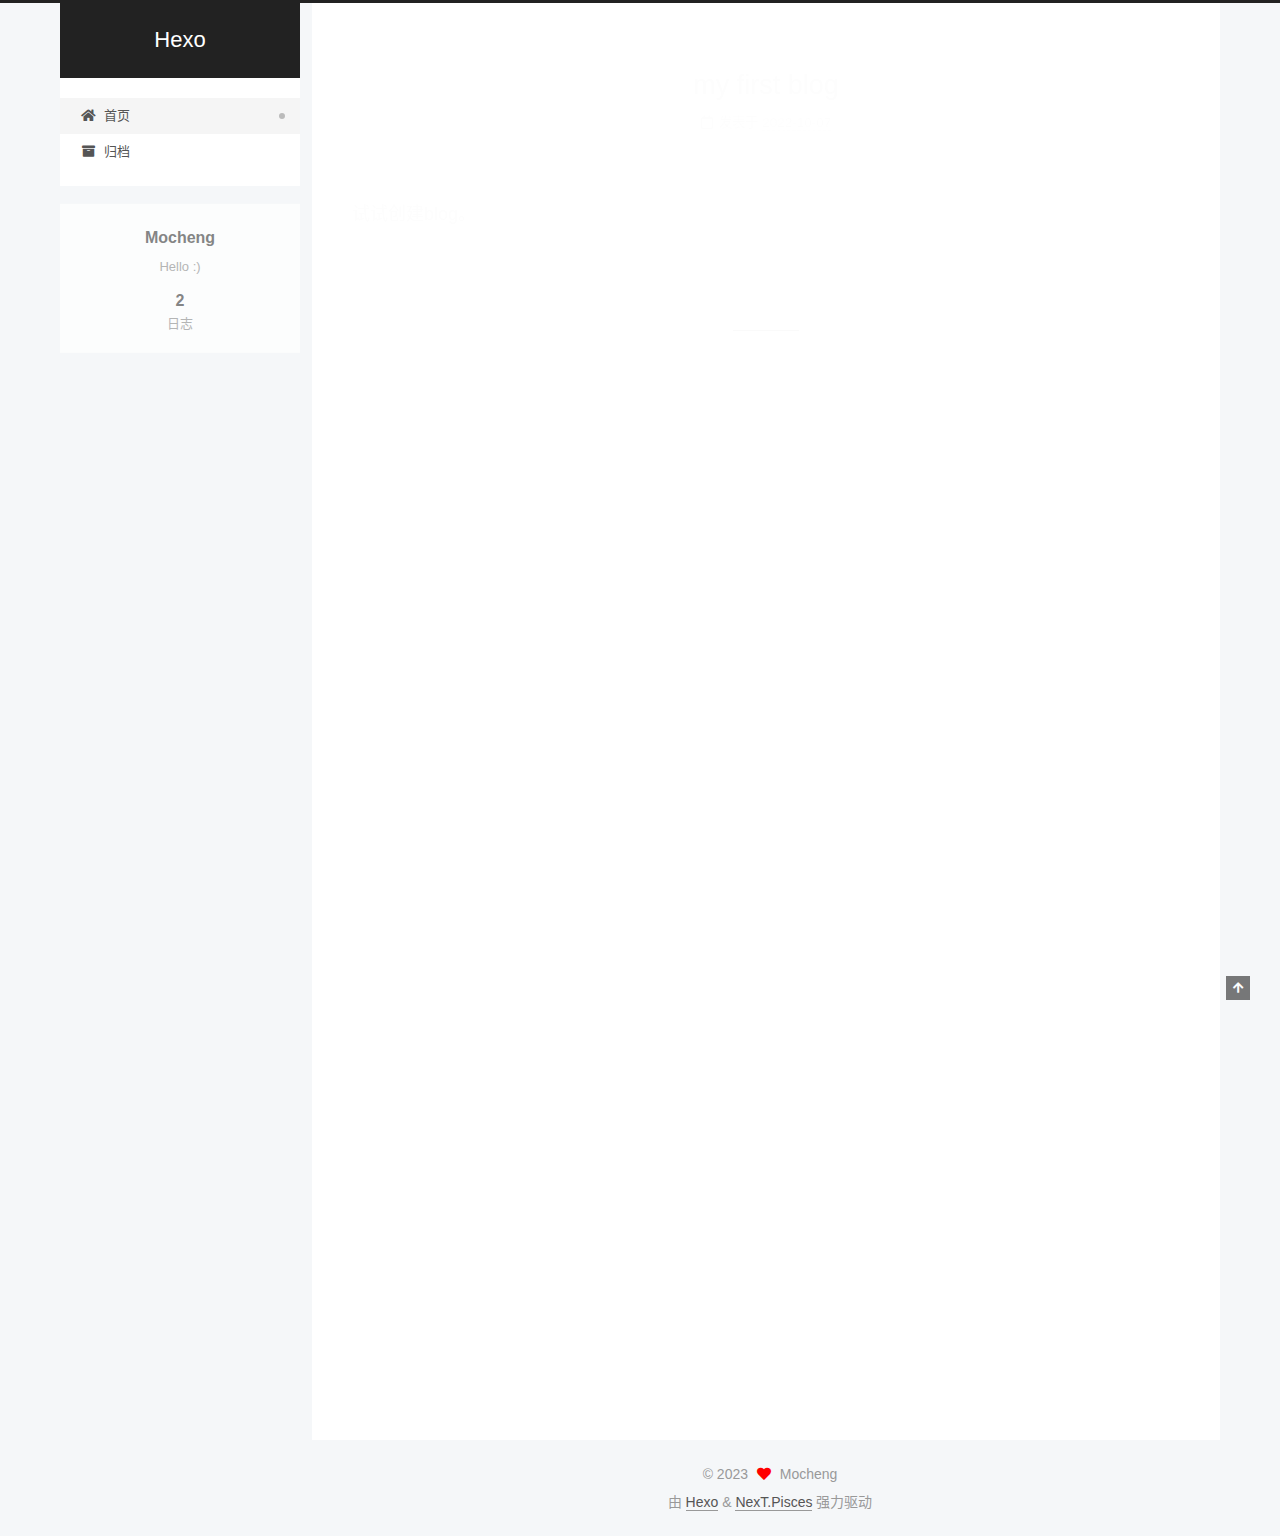
==== index.html @ a166a655 "Site updated: 2023-03-05 19:35:20" ====
<!DOCTYPE html>
<html lang="zh-CN">
<head>
  <meta charset="UTF-8">
<meta name="viewport" content="width=device-width, initial-scale=1, maximum-scale=2">
<meta name="theme-color" content="#222">
<meta name="generator" content="Hexo 6.3.0">
  <link rel="apple-touch-icon" sizes="180x180" href="/images/apple-touch-icon-next.png">
  <link rel="icon" type="image/png" sizes="32x32" href="/images/favicon-32x32-next.png">
  <link rel="icon" type="image/png" sizes="16x16" href="/images/favicon-16x16-next.png">
  <link rel="mask-icon" href="/images/logo.svg" color="#222">

<link rel="stylesheet" href="/css/main.css">


<link rel="stylesheet" href="/lib/font-awesome/css/all.min.css">

<script id="hexo-configurations">
    var NexT = window.NexT || {};
    var CONFIG = {"hostname":"example.com","root":"/","scheme":"Pisces","version":"7.8.0","exturl":false,"sidebar":{"position":"left","display":"post","padding":18,"offset":12,"onmobile":false},"copycode":{"enable":false,"show_result":false,"style":null},"back2top":{"enable":true,"sidebar":false,"scrollpercent":false},"bookmark":{"enable":false,"color":"#222","save":"auto"},"fancybox":false,"mediumzoom":false,"lazyload":false,"pangu":false,"comments":{"style":"tabs","active":null,"storage":true,"lazyload":false,"nav":null},"algolia":{"hits":{"per_page":10},"labels":{"input_placeholder":"Search for Posts","hits_empty":"We didn't find any results for the search: ${query}","hits_stats":"${hits} results found in ${time} ms"}},"localsearch":{"enable":false,"trigger":"auto","top_n_per_article":1,"unescape":false,"preload":false},"motion":{"enable":true,"async":false,"transition":{"post_block":"fadeIn","post_header":"slideDownIn","post_body":"slideDownIn","coll_header":"slideLeftIn","sidebar":"slideUpIn"}}};
  </script>

  <meta name="description" content="Hello :)">
<meta property="og:type" content="website">
<meta property="og:title" content="Hexo">
<meta property="og:url" content="http://example.com/index.html">
<meta property="og:site_name" content="Hexo">
<meta property="og:description" content="Hello :)">
<meta property="og:locale" content="zh_CN">
<meta property="article:author" content="Mocheng">
<meta name="twitter:card" content="summary">

<link rel="canonical" href="http://example.com/">


<script id="page-configurations">
  // https://hexo.io/docs/variables.html
  CONFIG.page = {
    sidebar: "",
    isHome : true,
    isPost : false,
    lang   : 'zh-CN'
  };
</script>

  <title>Hexo</title>
  






  <noscript>
  <style>
  .use-motion .brand,
  .use-motion .menu-item,
  .sidebar-inner,
  .use-motion .post-block,
  .use-motion .pagination,
  .use-motion .comments,
  .use-motion .post-header,
  .use-motion .post-body,
  .use-motion .collection-header { opacity: initial; }

  .use-motion .site-title,
  .use-motion .site-subtitle {
    opacity: initial;
    top: initial;
  }

  .use-motion .logo-line-before i { left: initial; }
  .use-motion .logo-line-after i { right: initial; }
  </style>
</noscript>

</head>

<body itemscope itemtype="http://schema.org/WebPage">
  <div class="container use-motion">
    <div class="headband"></div>

    <header class="header" itemscope itemtype="http://schema.org/WPHeader">
      <div class="header-inner"><div class="site-brand-container">
  <div class="site-nav-toggle">
    <div class="toggle" aria-label="切换导航栏">
      <span class="toggle-line toggle-line-first"></span>
      <span class="toggle-line toggle-line-middle"></span>
      <span class="toggle-line toggle-line-last"></span>
    </div>
  </div>

  <div class="site-meta">

    <a href="/" class="brand" rel="start">
      <span class="logo-line-before"><i></i></span>
      <h1 class="site-title">Hexo</h1>
      <span class="logo-line-after"><i></i></span>
    </a>
  </div>

  <div class="site-nav-right">
    <div class="toggle popup-trigger">
    </div>
  </div>
</div>




<nav class="site-nav">
  <ul id="menu" class="main-menu menu">
        <li class="menu-item menu-item-home">

    <a href="/" rel="section"><i class="fa fa-home fa-fw"></i>首页</a>

  </li>
        <li class="menu-item menu-item-archives">

    <a href="/archives/" rel="section"><i class="fa fa-archive fa-fw"></i>归档</a>

  </li>
  </ul>
</nav>




</div>
    </header>

    
  <div class="back-to-top">
    <i class="fa fa-arrow-up"></i>
    <span>0%</span>
  </div>


    <main class="main">
      <div class="main-inner">
        <div class="content-wrap">
          

          <div class="content index posts-expand">
            
      
  
  
  <article itemscope itemtype="http://schema.org/Article" class="post-block" lang="zh-CN">
    <link itemprop="mainEntityOfPage" href="http://example.com/2022/10/07/my-first-blog/">

    <span hidden itemprop="author" itemscope itemtype="http://schema.org/Person">
      <meta itemprop="image" content="/images/avatar.gif">
      <meta itemprop="name" content="Mocheng">
      <meta itemprop="description" content="Hello :)">
    </span>

    <span hidden itemprop="publisher" itemscope itemtype="http://schema.org/Organization">
      <meta itemprop="name" content="Hexo">
    </span>
      <header class="post-header">
        <h2 class="post-title" itemprop="name headline">
          
            <a href="/2022/10/07/my-first-blog/" class="post-title-link" itemprop="url">my first blog</a>
        </h2>

        <div class="post-meta">
            <span class="post-meta-item">
              <span class="post-meta-item-icon">
                <i class="far fa-calendar"></i>
              </span>
              <span class="post-meta-item-text">发表于</span>
              

              <time title="创建时间：2022-10-07 23:31:53 / 修改时间：23:32:26" itemprop="dateCreated datePublished" datetime="2022-10-07T23:31:53+08:00">2022-10-07</time>
            </span>

          

        </div>
      </header>

    
    
    
    <div class="post-body" itemprop="articleBody">

      
          <p>试试创建blog。</p>

      
    </div>

    
    
    
      <footer class="post-footer">
        <div class="post-eof"></div>
      </footer>
  </article>
  
  
  

      
  
  
  <article itemscope itemtype="http://schema.org/Article" class="post-block" lang="zh-CN">
    <link itemprop="mainEntityOfPage" href="http://example.com/2022/10/07/hello-world/">

    <span hidden itemprop="author" itemscope itemtype="http://schema.org/Person">
      <meta itemprop="image" content="/images/avatar.gif">
      <meta itemprop="name" content="Mocheng">
      <meta itemprop="description" content="Hello :)">
    </span>

    <span hidden itemprop="publisher" itemscope itemtype="http://schema.org/Organization">
      <meta itemprop="name" content="Hexo">
    </span>
      <header class="post-header">
        <h2 class="post-title" itemprop="name headline">
          
            <a href="/2022/10/07/hello-world/" class="post-title-link" itemprop="url">Hello World</a>
        </h2>

        <div class="post-meta">
            <span class="post-meta-item">
              <span class="post-meta-item-icon">
                <i class="far fa-calendar"></i>
              </span>
              <span class="post-meta-item-text">发表于</span>

              <time title="创建时间：2022-10-07 22:58:41" itemprop="dateCreated datePublished" datetime="2022-10-07T22:58:41+08:00">2022-10-07</time>
            </span>

          

        </div>
      </header>

    
    
    
    <div class="post-body" itemprop="articleBody">

      
          <p>Welcome to <a target="_blank" rel="noopener" href="https://hexo.io/">Hexo</a>! This is your very first post. Check <a target="_blank" rel="noopener" href="https://hexo.io/docs/">documentation</a> for more info. If you get any problems when using Hexo, you can find the answer in <a target="_blank" rel="noopener" href="https://hexo.io/docs/troubleshooting.html">troubleshooting</a> or you can ask me on <a target="_blank" rel="noopener" href="https://github.com/hexojs/hexo/issues">GitHub</a>.</p>
<h2 id="Quick-Start"><a href="#Quick-Start" class="headerlink" title="Quick Start"></a>Quick Start</h2><h3 id="Create-a-new-post"><a href="#Create-a-new-post" class="headerlink" title="Create a new post"></a>Create a new post</h3><figure class="highlight bash"><table><tr><td class="gutter"><pre><span class="line">1</span><br></pre></td><td class="code"><pre><span class="line">$ hexo new <span class="string">&quot;My New Post&quot;</span></span><br></pre></td></tr></table></figure>

<p>More info: <a target="_blank" rel="noopener" href="https://hexo.io/docs/writing.html">Writing</a></p>
<h3 id="Run-server"><a href="#Run-server" class="headerlink" title="Run server"></a>Run server</h3><figure class="highlight bash"><table><tr><td class="gutter"><pre><span class="line">1</span><br></pre></td><td class="code"><pre><span class="line">$ hexo server</span><br></pre></td></tr></table></figure>

<p>More info: <a target="_blank" rel="noopener" href="https://hexo.io/docs/server.html">Server</a></p>
<h3 id="Generate-static-files"><a href="#Generate-static-files" class="headerlink" title="Generate static files"></a>Generate static files</h3><figure class="highlight bash"><table><tr><td class="gutter"><pre><span class="line">1</span><br></pre></td><td class="code"><pre><span class="line">$ hexo generate</span><br></pre></td></tr></table></figure>

<p>More info: <a target="_blank" rel="noopener" href="https://hexo.io/docs/generating.html">Generating</a></p>
<h3 id="Deploy-to-remote-sites"><a href="#Deploy-to-remote-sites" class="headerlink" title="Deploy to remote sites"></a>Deploy to remote sites</h3><figure class="highlight bash"><table><tr><td class="gutter"><pre><span class="line">1</span><br></pre></td><td class="code"><pre><span class="line">$ hexo deploy</span><br></pre></td></tr></table></figure>

<p>More info: <a target="_blank" rel="noopener" href="https://hexo.io/docs/one-command-deployment.html">Deployment</a></p>

      
    </div>

    
    
    
      <footer class="post-footer">
        <div class="post-eof"></div>
      </footer>
  </article>
  
  
  


  



          </div>
          

<script>
  window.addEventListener('tabs:register', () => {
    let { activeClass } = CONFIG.comments;
    if (CONFIG.comments.storage) {
      activeClass = localStorage.getItem('comments_active') || activeClass;
    }
    if (activeClass) {
      let activeTab = document.querySelector(`a[href="#comment-${activeClass}"]`);
      if (activeTab) {
        activeTab.click();
      }
    }
  });
  if (CONFIG.comments.storage) {
    window.addEventListener('tabs:click', event => {
      if (!event.target.matches('.tabs-comment .tab-content .tab-pane')) return;
      let commentClass = event.target.classList[1];
      localStorage.setItem('comments_active', commentClass);
    });
  }
</script>

        </div>
          
  
  <div class="toggle sidebar-toggle">
    <span class="toggle-line toggle-line-first"></span>
    <span class="toggle-line toggle-line-middle"></span>
    <span class="toggle-line toggle-line-last"></span>
  </div>

  <aside class="sidebar">
    <div class="sidebar-inner">

      <ul class="sidebar-nav motion-element">
        <li class="sidebar-nav-toc">
          文章目录
        </li>
        <li class="sidebar-nav-overview">
          站点概览
        </li>
      </ul>

      <!--noindex-->
      <div class="post-toc-wrap sidebar-panel">
      </div>
      <!--/noindex-->

      <div class="site-overview-wrap sidebar-panel">
        <div class="site-author motion-element" itemprop="author" itemscope itemtype="http://schema.org/Person">
  <p class="site-author-name" itemprop="name">Mocheng</p>
  <div class="site-description" itemprop="description">Hello :)</div>
</div>
<div class="site-state-wrap motion-element">
  <nav class="site-state">
      <div class="site-state-item site-state-posts">
          <a href="/archives/">
        
          <span class="site-state-item-count">2</span>
          <span class="site-state-item-name">日志</span>
        </a>
      </div>
  </nav>
</div>



      </div>

    </div>
  </aside>
  <div id="sidebar-dimmer"></div>


      </div>
    </main>

    <footer class="footer">
      <div class="footer-inner">
        

        

<div class="copyright">
  
  &copy; 
  <span itemprop="copyrightYear">2023</span>
  <span class="with-love">
    <i class="fa fa-heart"></i>
  </span>
  <span class="author" itemprop="copyrightHolder">Mocheng</span>
</div>
  <div class="powered-by">由 <a href="https://hexo.io/" class="theme-link" rel="noopener" target="_blank">Hexo</a> & <a href="https://pisces.theme-next.org/" class="theme-link" rel="noopener" target="_blank">NexT.Pisces</a> 强力驱动
  </div>

        








      </div>
    </footer>
  </div>

  
  <script src="/lib/anime.min.js"></script>
  <script src="/lib/velocity/velocity.min.js"></script>
  <script src="/lib/velocity/velocity.ui.min.js"></script>

<script src="/js/utils.js"></script>

<script src="/js/motion.js"></script>


<script src="/js/schemes/pisces.js"></script>


<script src="/js/next-boot.js"></script>




  















  

  

</body>
</html>
---- css/main.css ----
:root {
  --body-bg-color: #f5f7f9;
  --content-bg-color: #fff;
  --card-bg-color: #f5f5f5;
  --text-color: #555;
  --blockquote-color: #666;
  --link-color: #555;
  --link-hover-color: #222;
  --brand-color: #fff;
  --brand-hover-color: #fff;
  --table-row-odd-bg-color: #f9f9f9;
  --table-row-hover-bg-color: #f5f5f5;
  --menu-item-bg-color: #f5f5f5;
  --btn-default-bg: #fff;
  --btn-default-color: #555;
  --btn-default-border-color: #555;
  --btn-default-hover-bg: #222;
  --btn-default-hover-color: #fff;
  --btn-default-hover-border-color: #222;
}
html {
  line-height: 1.15; /* 1 */
  -webkit-text-size-adjust: 100%; /* 2 */
}
body {
  margin: 0;
}
main {
  display: block;
}
h1 {
  font-size: 2em;
  margin: 0.67em 0;
}
hr {
  box-sizing: content-box; /* 1 */
  height: 0; /* 1 */
  overflow: visible; /* 2 */
}
pre {
  font-family: monospace, monospace; /* 1 */
  font-size: 1em; /* 2 */
}
a {
  background: transparent;
}
abbr[title] {
  border-bottom: none; /* 1 */
  text-decoration: underline; /* 2 */
  text-decoration: underline dotted; /* 2 */
}
b,
strong {
  font-weight: bolder;
}
code,
kbd,
samp {
  font-family: monospace, monospace; /* 1 */
  font-size: 1em; /* 2 */
}
small {
  font-size: 80%;
}
sub,
sup {
  font-size: 75%;
  line-height: 0;
  position: relative;
  vertical-align: baseline;
}
sub {
  bottom: -0.25em;
}
sup {
  top: -0.5em;
}
img {
  border-style: none;
}
button,
input,
optgroup,
select,
textarea {
  font-family: inherit; /* 1 */
  font-size: 100%; /* 1 */
  line-height: 1.15; /* 1 */
  margin: 0; /* 2 */
}
button,
input {
/* 1 */
  overflow: visible;
}
button,
select {
/* 1 */
  text-transform: none;
}
button,
[type='button'],
[type='reset'],
[type='submit'] {
  -webkit-appearance: button;
}
button::-moz-focus-inner,
[type='button']::-moz-focus-inner,
[type='reset']::-moz-focus-inner,
[type='submit']::-moz-focus-inner {
  border-style: none;
  padding: 0;
}
button:-moz-focusring,
[type='button']:-moz-focusring,
[type='reset']:-moz-focusring,
[type='submit']:-moz-focusring {
  outline: 1px dotted ButtonText;
}
fieldset {
  padding: 0.35em 0.75em 0.625em;
}
legend {
  box-sizing: border-box; /* 1 */
  color: inherit; /* 2 */
  display: table; /* 1 */
  max-width: 100%; /* 1 */
  padding: 0; /* 3 */
  white-space: normal; /* 1 */
}
progress {
  vertical-align: baseline;
}
textarea {
  overflow: auto;
}
[type='checkbox'],
[type='radio'] {
  box-sizing: border-box; /* 1 */
  padding: 0; /* 2 */
}
[type='number']::-webkit-inner-spin-button,
[type='number']::-webkit-outer-spin-button {
  height: auto;
}
[type='search'] {
  outline-offset: -2px; /* 2 */
  -webkit-appearance: textfield; /* 1 */
}
[type='search']::-webkit-search-decoration {
  -webkit-appearance: none;
}
::-webkit-file-upload-button {
  font: inherit; /* 2 */
  -webkit-appearance: button; /* 1 */
}
details {
  display: block;
}
summary {
  display: list-item;
}
template {
  display: none;
}
[hidden] {
  display: none;
}
::selection {
  background: #262a30;
  color: #eee;
}
html,
body {
  height: 100%;
}
body {
  background: var(--body-bg-color);
  color: var(--text-color);
  font-family: 'Lato', "PingFang SC", "Microsoft YaHei", sans-serif;
  font-size: 1em;
  line-height: 2;
}
@media (max-width: 991px) {
  body {
    padding-left: 0 !important;
    padding-right: 0 !important;
  }
}
h1,
h2,
h3,
h4,
h5,
h6 {
  font-family: 'Lato', "PingFang SC", "Microsoft YaHei", sans-serif;
  font-weight: bold;
  line-height: 1.5;
  margin: 20px 0 15px;
}
h1 {
  font-size: 1.5em;
}
h2 {
  font-size: 1.375em;
}
h3 {
  font-size: 1.25em;
}
h4 {
  font-size: 1.125em;
}
h5 {
  font-size: 1em;
}
h6 {
  font-size: 0.875em;
}
p {
  margin: 0 0 20px 0;
}
a,
span.exturl {
  border-bottom: 1px solid #999;
  color: var(--link-color);
  outline: 0;
  text-decoration: none;
  overflow-wrap: break-word;
  word-wrap: break-word;
  cursor: pointer;
}
a:hover,
span.exturl:hover {
  border-bottom-color: var(--link-hover-color);
  color: var(--link-hover-color);
}
iframe,
img,
video {
  display: block;
  margin-left: auto;
  margin-right: auto;
  max-width: 100%;
}
hr {
  background-image: repeating-linear-gradient(-45deg, #ddd, #ddd 4px, transparent 4px, transparent 8px);
  border: 0;
  height: 3px;
  margin: 40px 0;
}
blockquote {
  border-left: 4px solid #ddd;
  color: var(--blockquote-color);
  margin: 0;
  padding: 0 15px;
}
blockquote cite::before {
  content: '-';
  padding: 0 5px;
}
dt {
  font-weight: bold;
}
dd {
  margin: 0;
  padding: 0;
}
kbd {
  background-color: #f5f5f5;
  background-image: linear-gradient(#eee, #fff, #eee);
  border: 1px solid #ccc;
  border-radius: 0.2em;
  box-shadow: 0.1em 0.1em 0.2em rgba(0,0,0,0.1);
  color: #555;
  font-family: inherit;
  padding: 0.1em 0.3em;
  white-space: nowrap;
}
.table-container {
  overflow: auto;
}
table {
  border-collapse: collapse;
  border-spacing: 0;
  font-size: 0.875em;
  margin: 0 0 20px 0;
  width: 100%;
}
tbody tr:nth-of-type(odd) {
  background: var(--table-row-odd-bg-color);
}
tbody tr:hover {
  background: var(--table-row-hover-bg-color);
}
caption,
th,
td {
  font-weight: normal;
  padding: 8px;
  vertical-align: middle;
}
th,
td {
  border: 1px solid #ddd;
  border-bottom: 3px solid #ddd;
}
th {
  font-weight: 700;
  padding-bottom: 10px;
}
td {
  border-bottom-width: 1px;
}
.btn {
  background: var(--btn-default-bg);
  border: 2px solid var(--btn-default-border-color);
  border-radius: 2px;
  color: var(--btn-default-color);
  display: inline-block;
  font-size: 0.875em;
  line-height: 2;
  padding: 0 20px;
  text-decoration: none;
  transition-property: background-color;
  transition-delay: 0s;
  transition-duration: 0.2s;
  transition-timing-function: ease-in-out;
}
.btn:hover {
  background: var(--btn-default-hover-bg);
  border-color: var(--btn-default-hover-border-color);
  color: var(--btn-default-hover-color);
}
.btn + .btn {
  margin: 0 0 8px 8px;
}
.btn .fa-fw {
  text-align: left;
  width: 1.285714285714286em;
}
.toggle {
  line-height: 0;
}
.toggle .toggle-line {
  background: #fff;
  display: inline-block;
  height: 2px;
  left: 0;
  position: relative;
  top: 0;
  transition: all 0.4s;
  vertical-align: top;
  width: 100%;
}
.toggle .toggle-line:not(:first-child) {
  margin-top: 3px;
}
.toggle.toggle-arrow .toggle-line-first {
  left: 50%;
  top: 2px;
  transform: rotate(45deg);
  width: 50%;
}
.toggle.toggle-arrow .toggle-line-middle {
  left: 2px;
  width: 90%;
}
.toggle.toggle-arrow .toggle-line-last {
  left: 50%;
  top: -2px;
  transform: rotate(-45deg);
  width: 50%;
}
.toggle.toggle-close .toggle-line-first {
  transform: rotate(-45deg);
  top: 5px;
}
.toggle.toggle-close .toggle-line-middle {
  opacity: 0;
}
.toggle.toggle-close .toggle-line-last {
  transform: rotate(45deg);
  top: -5px;
}
.highlight,
pre {
  background: #f7f7f7;
  color: #4d4d4c;
  line-height: 1.6;
  margin: 0 auto 20px;
}
pre,
code {
  font-family: consolas, Menlo, monospace, "PingFang SC", "Microsoft YaHei";
}
code {
  background: #eee;
  border-radius: 3px;
  color: #555;
  padding: 2px 4px;
  overflow-wrap: break-word;
  word-wrap: break-word;
}
.highlight *::selection {
  background: #d6d6d6;
}
.highlight pre {
  border: 0;
  margin: 0;
  padding: 10px 0;
}
.highlight table {
  border: 0;
  margin: 0;
  width: auto;
}
.highlight td {
  border: 0;
  padding: 0;
}
.highlight figcaption {
  background: #eff2f3;
  color: #4d4d4c;
  display: flex;
  font-size: 0.875em;
  justify-content: space-between;
  line-height: 1.2;
  padding: 0.5em;
}
.highlight figcaption a {
  color: #4d4d4c;
}
.highlight figcaption a:hover {
  border-bottom-color: #4d4d4c;
}
.highlight .gutter {
  -moz-user-select: none;
  -ms-user-select: none;
  -webkit-user-select: none;
  user-select: none;
}
.highlight .gutter pre {
  background: #eff2f3;
  color: #869194;
  padding-left: 10px;
  padding-right: 10px;
  text-align: right;
}
.highlight .code pre {
  background: #f7f7f7;
  padding-left: 10px;
  width: 100%;
}
.gist table {
  width: auto;
}
.gist table td {
  border: 0;
}
pre {
  overflow: auto;
  padding: 10px;
}
pre code {
  background: none;
  color: #4d4d4c;
  font-size: 0.875em;
  padding: 0;
  text-shadow: none;
}
pre .deletion {
  background: #fdd;
}
pre .addition {
  background: #dfd;
}
pre .meta {
  color: #eab700;
  -moz-user-select: none;
  -ms-user-select: none;
  -webkit-user-select: none;
  user-select: none;
}
pre .comment {
  color: #8e908c;
}
pre .variable,
pre .attribute,
pre .tag,
pre .name,
pre .regexp,
pre .ruby .constant,
pre .xml .tag .title,
pre .xml .pi,
pre .xml .doctype,
pre .html .doctype,
pre .css .id,
pre .css .class,
pre .css .pseudo {
  color: #c82829;
}
pre .number,
pre .preprocessor,
pre .built_in,
pre .builtin-name,
pre .literal,
pre .params,
pre .constant,
pre .command {
  color: #f5871f;
}
pre .ruby .class .title,
pre .css .rules .attribute,
pre .string,
pre .symbol,
pre .value,
pre .inheritance,
pre .header,
pre .ruby .symbol,
pre .xml .cdata,
pre .special,
pre .formula {
  color: #718c00;
}
pre .title,
pre .css .hexcolor {
  color: #3e999f;
}
pre .function,
pre .python .decorator,
pre .python .title,
pre .ruby .function .title,
pre .ruby .title .keyword,
pre .perl .sub,
pre .javascript .title,
pre .coffeescript .title {
  color: #4271ae;
}
pre .keyword,
pre .javascript .function {
  color: #8959a8;
}
.blockquote-center {
  border-left: none;
  margin: 40px 0;
  padding: 0;
  position: relative;
  text-align: center;
}
.blockquote-center .fa {
  display: block;
  opacity: 0.6;
  position: absolute;
  width: 100%;
}
.blockquote-center .fa-quote-left {
  border-top: 1px solid #ccc;
  text-align: left;
  top: -20px;
}
.blockquote-center .fa-quote-right {
  border-bottom: 1px solid #ccc;
  text-align: right;
  bottom: -20px;
}
.blockquote-center p,
.blockquote-center div {
  text-align: center;
}
.post-body .group-picture img {
  margin: 0 auto;
  padding: 0 3px;
}
.group-picture-row {
  margin-bottom: 6px;
  overflow: hidden;
}
.group-picture-column {
  float: left;
  margin-bottom: 10px;
}
.post-body .label {
  color: #555;
  display: inline;
  padding: 0 2px;
}
.post-body .label.default {
  background: #f0f0f0;
}
.post-body .label.primary {
  background: #efe6f7;
}
.post-body .label.info {
  background: #e5f2f8;
}
.post-body .label.success {
  background: #e7f4e9;
}
.post-body .label.warning {
  background: #fcf6e1;
}
.post-body .label.danger {
  background: #fae8eb;
}
.post-body .tabs {
  margin-bottom: 20px;
}
.post-body .tabs,
.tabs-comment {
  display: block;
  padding-top: 10px;
  position: relative;
}
.post-body .tabs ul.nav-tabs,
.tabs-comment ul.nav-tabs {
  display: flex;
  flex-wrap: wrap;
  margin: 0;
  margin-bottom: -1px;
  padding: 0;
}
@media (max-width: 413px) {
  .post-body .tabs ul.nav-tabs,
  .tabs-comment ul.nav-tabs {
    display: block;
    margin-bottom: 5px;
  }
}
.post-body .tabs ul.nav-tabs li.tab,
.tabs-comment ul.nav-tabs li.tab {
  border-bottom: 1px solid #ddd;
  border-left: 1px solid transparent;
  border-right: 1px solid transparent;
  border-top: 3px solid transparent;
  flex-grow: 1;
  list-style-type: none;
  border-radius: 0 0 0 0;
}
@media (max-width: 413px) {
  .post-body .tabs ul.nav-tabs li.tab,
  .tabs-comment ul.nav-tabs li.tab {
    border-bottom: 1px solid transparent;
    border-left: 3px solid transparent;
    border-right: 1px solid transparent;
    border-top: 1px solid transparent;
  }
}
@media (max-width: 413px) {
  .post-body .tabs ul.nav-tabs li.tab,
  .tabs-comment ul.nav-tabs li.tab {
    border-radius: 0;
  }
}
.post-body .tabs ul.nav-tabs li.tab a,
.tabs-comment ul.nav-tabs li.tab a {
  border-bottom: initial;
  display: block;
  line-height: 1.8;
  outline: 0;
  padding: 0.25em 0.75em;
  text-align: center;
  transition-delay: 0s;
  transition-duration: 0.2s;
  transition-timing-function: ease-out;
}
.post-body .tabs ul.nav-tabs li.tab a i,
.tabs-comment ul.nav-tabs li.tab a i {
  width: 1.285714285714286em;
}
.post-body .tabs ul.nav-tabs li.tab.active,
.tabs-comment ul.nav-tabs li.tab.active {
  border-bottom: 1px solid transparent;
  border-left: 1px solid #ddd;
  border-right: 1px solid #ddd;
  border-top: 3px solid #fc6423;
}
@media (max-width: 413px) {
  .post-body .tabs ul.nav-tabs li.tab.active,
  .tabs-comment ul.nav-tabs li.tab.active {
    border-bottom: 1px solid #ddd;
    border-left: 3px solid #fc6423;
    border-right: 1px solid #ddd;
    border-top: 1px solid #ddd;
  }
}
.post-body .tabs ul.nav-tabs li.tab.active a,
.tabs-comment ul.nav-tabs li.tab.active a {
  color: var(--link-color);
  cursor: default;
}
.post-body .tabs .tab-content .tab-pane,
.tabs-comment .tab-content .tab-pane {
  border: 1px solid #ddd;
  border-top: 0;
  padding: 20px 20px 0 20px;
  border-radius: 0;
}
.post-body .tabs .tab-content .tab-pane:not(.active),
.tabs-comment .tab-content .tab-pane:not(.active) {
  display: none;
}
.post-body .tabs .tab-content .tab-pane.active,
.tabs-comment .tab-content .tab-pane.active {
  display: block;
}
.post-body .tabs .tab-content .tab-pane.active:nth-of-type(1),
.tabs-comment .tab-content .tab-pane.active:nth-of-type(1) {
  border-radius: 0 0 0 0;
}
@media (max-width: 413px) {
  .post-body .tabs .tab-content .tab-pane.active:nth-of-type(1),
  .tabs-comment .tab-content .tab-pane.active:nth-of-type(1) {
    border-radius: 0;
  }
}
.post-body .note {
  border-radius: 3px;
  margin-bottom: 20px;
  padding: 1em;
  position: relative;
  border: 1px solid #eee;
  border-left-width: 5px;
}
.post-body .note h2,
.post-body .note h3,
.post-body .note h4,
.post-body .note h5,
.post-body .note h6 {
  margin-top: 0;
  border-bottom: initial;
  margin-bottom: 0;
  padding-top: 0;
}
.post-body .note p:first-child,
.post-body .note ul:first-child,
.post-body .note ol:first-child,
.post-body .note table:first-child,
.post-body .note pre:first-child,
.post-body .note blockquote:first-child,
.post-body .note img:first-child {
  margin-top: 0;
}
.post-body .note p:last-child,
.post-body .note ul:last-child,
.post-body .note ol:last-child,
.post-body .note table:last-child,
.post-body .note pre:last-child,
.post-body .note blockquote:last-child,
.post-body .note img:last-child {
  margin-bottom: 0;
}
.post-body .note.default {
  border-left-color: #777;
}
.post-body .note.default h2,
.post-body .note.default h3,
.post-body .note.default h4,
.post-body .note.default h5,
.post-body .note.default h6 {
  color: #777;
}
.post-body .note.primary {
  border-left-color: #6f42c1;
}
.post-body .note.primary h2,
.post-body .note.primary h3,
.post-body .note.primary h4,
.post-body .note.primary h5,
.post-body .note.primary h6 {
  color: #6f42c1;
}
.post-body .note.info {
  border-left-color: #428bca;
}
.post-body .note.info h2,
.post-body .note.info h3,
.post-body .note.info h4,
.post-body .note.info h5,
.post-body .note.info h6 {
  color: #428bca;
}
.post-body .note.success {
  border-left-color: #5cb85c;
}
.post-body .note.success h2,
.post-body .note.success h3,
.post-body .note.success h4,
.post-body .note.success h5,
.post-body .note.success h6 {
  color: #5cb85c;
}
.post-body .note.warning {
  border-left-color: #f0ad4e;
}
.post-body .note.warning h2,
.post-body .note.warning h3,
.post-body .note.warning h4,
.post-body .note.warning h5,
.post-body .note.warning h6 {
  color: #f0ad4e;
}
.post-body .note.danger {
  border-left-color: #d9534f;
}
.post-body .note.danger h2,
.post-body .note.danger h3,
.post-body .note.danger h4,
.post-body .note.danger h5,
.post-body .note.danger h6 {
  color: #d9534f;
}
.pagination .prev,
.pagination .next,
.pagination .page-number,
.pagination .space {
  display: inline-block;
  margin: 0 10px;
  padding: 0 11px;
  position: relative;
  top: -1px;
}
@media (max-width: 767px) {
  .pagination .prev,
  .pagination .next,
  .pagination .page-number,
  .pagination .space {
    margin: 0 5px;
  }
}
.pagination {
  border-top: 1px solid #eee;
  margin: 120px 0 0;
  text-align: center;
}
.pagination .prev,
.pagination .next,
.pagination .page-number {
  border-bottom: 0;
  border-top: 1px solid #eee;
  transition-property: border-color;
  transition-delay: 0s;
  transition-duration: 0.2s;
  transition-timing-function: ease-in-out;
}
.pagination .prev:hover,
.pagination .next:hover,
.pagination .page-number:hover {
  border-top-color: #222;
}
.pagination .space {
  margin: 0;
  padding: 0;
}
.pagination .prev {
  margin-left: 0;
}
.pagination .next {
  margin-right: 0;
}
.pagination .page-number.current {
  background: #ccc;
  border-top-color: #ccc;
  color: #fff;
}
@media (max-width: 767px) {
  .pagination {
    border-top: none;
  }
  .pagination .prev,
  .pagination .next,
  .pagination .page-number {
    border-bottom: 1px solid #eee;
    border-top: 0;
    margin-bottom: 10px;
    padding: 0 10px;
  }
  .pagination .prev:hover,
  .pagination .next:hover,
  .pagination .page-number:hover {
    border-bottom-color: #222;
  }
}
.comments {
  margin-top: 60px;
  overflow: hidden;
}
.comment-button-group {
  display: flex;
  flex-wrap: wrap-reverse;
  justify-content: center;
  margin: 1em 0;
}
.comment-button-group .comment-button {
  margin: 0.1em 0.2em;
}
.comment-button-group .comment-button.active {
  background: var(--btn-default-hover-bg);
  border-color: var(--btn-default-hover-border-color);
  color: var(--btn-default-hover-color);
}
.comment-position {
  display: none;
}
.comment-position.active {
  display: block;
}
.tabs-comment {
  background: var(--content-bg-color);
  margin-top: 4em;
  padding-top: 0;
}
.tabs-comment .comments {
  border: 0;
  box-shadow: none;
  margin-top: 0;
  padding-top: 0;
}
.container {
  min-height: 100%;
  position: relative;
}
.main-inner {
  margin: 0 auto;
  width: calc(100% - 20px);
}
@media (min-width: 1200px) {
  .main-inner {
    width: 1160px;
  }
}
@media (min-width: 1600px) {
  .main-inner {
    width: 73%;
  }
}
@media (max-width: 767px) {
  .content-wrap {
    padding: 0 20px;
  }
}
.header {
  background: transparent;
}
.header-inner {
  margin: 0 auto;
  width: calc(100% - 20px);
}
@media (min-width: 1200px) {
  .header-inner {
    width: 1160px;
  }
}
@media (min-width: 1600px) {
  .header-inner {
    width: 73%;
  }
}
.site-brand-container {
  display: flex;
  flex-shrink: 0;
  padding: 0 10px;
}
.headband {
  background: #222;
  height: 3px;
}
.site-meta {
  flex-grow: 1;
  text-align: center;
}
@media (max-width: 767px) {
  .site-meta {
    text-align: center;
  }
}
.brand {
  border-bottom: none;
  color: var(--brand-color);
  display: inline-block;
  line-height: 1.375em;
  padding: 0 40px;
  position: relative;
}
.brand:hover {
  color: var(--brand-hover-color);
}
.site-title {
  font-family: 'Lato', "PingFang SC", "Microsoft YaHei", sans-serif;
  font-size: 1.375em;
  font-weight: normal;
  margin: 0;
}
.site-subtitle {
  color: #ddd;
  font-size: 0.8125em;
  margin: 10px 0;
}
.use-motion .brand {
  opacity: 0;
}
.use-motion .site-title,
.use-motion .site-subtitle,
.use-motion .custom-logo-image {
  opacity: 0;
  position: relative;
  top: -10px;
}
.site-nav-toggle,
.site-nav-right {
  display: none;
}
@media (max-width: 767px) {
  .site-nav-toggle,
  .site-nav-right {
    display: flex;
    flex-direction: column;
    justify-content: center;
  }
}
.site-nav-toggle .toggle,
.site-nav-right .toggle {
  color: var(--text-color);
  padding: 10px;
  width: 22px;
}
.site-nav-toggle .toggle .toggle-line,
.site-nav-right .toggle .toggle-line {
  background: var(--text-color);
  border-radius: 1px;
}
.site-nav {
  display: block;
}
@media (max-width: 767px) {
  .site-nav {
    clear: both;
    display: none;
  }
}
.site-nav.site-nav-on {
  display: block;
}
.menu {
  margin-top: 20px;
  padding-left: 0;
  text-align: center;
}
.menu-item {
  display: inline-block;
  list-style: none;
  margin: 0 10px;
}
@media (max-width: 767px) {
  .menu-item {
    display: block;
    margin-top: 10px;
  }
  .menu-item.menu-item-search {
    display: none;
  }
}
.menu-item a,
.menu-item span.exturl {
  border-bottom: 0;
  display: block;
  font-size: 0.8125em;
  transition-property: border-color;
  transition-delay: 0s;
  transition-duration: 0.2s;
  transition-timing-function: ease-in-out;
}
@media (hover: none) {
  .menu-item a:hover,
  .menu-item span.exturl:hover {
    border-bottom-color: transparent !important;
  }
}
.menu-item .fa,
.menu-item .fab,
.menu-item .far,
.menu-item .fas {
  margin-right: 8px;
}
.menu-item .badge {
  display: inline-block;
  font-weight: bold;
  line-height: 1;
  margin-left: 0.35em;
  margin-top: 0.35em;
  text-align: center;
  white-space: nowrap;
}
@media (max-width: 767px) {
  .menu-item .badge {
    float: right;
    margin-left: 0;
  }
}
.menu-item-active a,
.menu .menu-item a:hover,
.menu .menu-item span.exturl:hover {
  background: var(--menu-item-bg-color);
}
.use-motion .menu-item {
  opacity: 0;
}
.sidebar {
  background: #222;
  bottom: 0;
  box-shadow: inset 0 2px 6px #000;
  position: fixed;
  top: 0;
}
@media (max-width: 991px) {
  .sidebar {
    display: none;
  }
}
.sidebar-inner {
  color: #999;
  padding: 18px 10px;
  text-align: center;
}
.cc-license {
  margin-top: 10px;
  text-align: center;
}
.cc-license .cc-opacity {
  border-bottom: none;
  opacity: 0.7;
}
.cc-license .cc-opacity:hover {
  opacity: 0.9;
}
.cc-license img {
  display: inline-block;
}
.site-author-image {
  border: 1px solid #eee;
  display: block;
  margin: 0 auto;
  max-width: 120px;
  padding: 2px;
}
.site-author-name {
  color: var(--text-color);
  font-weight: 600;
  margin: 0;
  text-align: center;
}
.site-description {
  color: #999;
  font-size: 0.8125em;
  margin-top: 0;
  text-align: center;
}
.links-of-author {
  margin-top: 15px;
}
.links-of-author a,
.links-of-author span.exturl {
  border-bottom-color: #555;
  display: inline-block;
  font-size: 0.8125em;
  margin-bottom: 10px;
  margin-right: 10px;
  vertical-align: middle;
}
.links-of-author a::before,
.links-of-author span.exturl::before {
  background: #a744c4;
  border-radius: 50%;
  content: ' ';
  display: inline-block;
  height: 4px;
  margin-right: 3px;
  vertical-align: middle;
  width: 4px;
}
.sidebar-button {
  margin-top: 15px;
}
.sidebar-button a {
  border: 1px solid #fc6423;
  border-radius: 4px;
  color: #fc6423;
  display: inline-block;
  padding: 0 15px;
}
.sidebar-button a .fa,
.sidebar-button a .fab,
.sidebar-button a .far,
.sidebar-button a .fas {
  margin-right: 5px;
}
.sidebar-button a:hover {
  background: #fc6423;
  border: 1px solid #fc6423;
  color: #fff;
}
.sidebar-button a:hover .fa,
.sidebar-button a:hover .fab,
.sidebar-button a:hover .far,
.sidebar-button a:hover .fas {
  color: #fff;
}
.links-of-blogroll {
  font-size: 0.8125em;
  margin-top: 10px;
}
.links-of-blogroll-title {
  font-size: 0.875em;
  font-weight: 600;
  margin-top: 0;
}
.links-of-blogroll-list {
  list-style: none;
  margin: 0;
  padding: 0;
}
#sidebar-dimmer {
  display: none;
}
@media (max-width: 767px) {
  #sidebar-dimmer {
    background: #000;
    display: block;
    height: 100%;
    left: 100%;
    opacity: 0;
    position: fixed;
    top: 0;
    width: 100%;
    z-index: 1100;
  }
  .sidebar-active + #sidebar-dimmer {
    opacity: 0.7;
    transform: translateX(-100%);
    transition: opacity 0.5s;
  }
}
.sidebar-nav {
  margin: 0;
  padding-bottom: 20px;
  padding-left: 0;
}
.sidebar-nav li {
  border-bottom: 1px solid transparent;
  color: var(--text-color);
  cursor: pointer;
  display: inline-block;
  font-size: 0.875em;
}
.sidebar-nav li.sidebar-nav-overview {
  margin-left: 10px;
}
.sidebar-nav li:hover {
  color: #fc6423;
}
.sidebar-nav .sidebar-nav-active {
  border-bottom-color: #fc6423;
  color: #fc6423;
}
.sidebar-nav .sidebar-nav-active:hover {
  color: #fc6423;
}
.sidebar-panel {
  display: none;
  overflow-x: hidden;
  overflow-y: auto;
}
.sidebar-panel-active {
  display: block;
}
.sidebar-toggle {
  background: #222;
  bottom: 45px;
  cursor: pointer;
  height: 14px;
  left: 30px;
  padding: 5px;
  position: fixed;
  width: 14px;
  z-index: 1300;
}
@media (max-width: 991px) {
  .sidebar-toggle {
    left: 20px;
    opacity: 0.8;
    display: none;
  }
}
.sidebar-toggle:hover .toggle-line {
  background: #fc6423;
}
.post-toc {
  font-size: 0.875em;
}
.post-toc ol {
  list-style: none;
  margin: 0;
  padding: 0 2px 5px 10px;
  text-align: left;
}
.post-toc ol > ol {
  padding-left: 0;
}
.post-toc ol a {
  transition-property: all;
  transition-delay: 0s;
  transition-duration: 0.2s;
  transition-timing-function: ease-in-out;
}
.post-toc .nav-item {
  line-height: 1.8;
  overflow: hidden;
  text-overflow: ellipsis;
  white-space: nowrap;
}
.post-toc .nav .nav-child {
  display: none;
}
.post-toc .nav .active > .nav-child {
  display: block;
}
.post-toc .nav .active-current > .nav-child {
  display: block;
}
.post-toc .nav .active-current > .nav-child > .nav-item {
  display: block;
}
.post-toc .nav .active > a {
  border-bottom-color: #fc6423;
  color: #fc6423;
}
.post-toc .nav .active-current > a {
  color: #fc6423;
}
.post-toc .nav .active-current > a:hover {
  color: #fc6423;
}
.site-state {
  display: flex;
  justify-content: center;
  line-height: 1.4;
  margin-top: 10px;
  overflow: hidden;
  text-align: center;
  white-space: nowrap;
}
.site-state-item {
  padding: 0 15px;
}
.site-state-item:not(:first-child) {
  border-left: 1px solid #eee;
}
.site-state-item a {
  border-bottom: none;
}
.site-state-item-count {
  display: block;
  font-size: 1em;
  font-weight: 600;
  text-align: center;
}
.site-state-item-name {
  color: #999;
  font-size: 0.8125em;
}
.footer {
  color: #999;
  font-size: 0.875em;
  padding: 20px 0;
}
.footer.footer-fixed {
  bottom: 0;
  left: 0;
  position: absolute;
  right: 0;
}
.footer-inner {
  box-sizing: border-box;
  margin: 0 auto;
  text-align: center;
  width: calc(100% - 20px);
}
@media (min-width: 1200px) {
  .footer-inner {
    width: 1160px;
  }
}
@media (min-width: 1600px) {
  .footer-inner {
    width: 73%;
  }
}
.languages {
  display: inline-block;
  font-size: 1.125em;
  position: relative;
}
.languages .lang-select-label span {
  margin: 0 0.5em;
}
.languages .lang-select {
  height: 100%;
  left: 0;
  opacity: 0;
  position: absolute;
  top: 0;
  width: 100%;
}
.with-love {
  color: #ff0000;
  display: inline-block;
  margin: 0 5px;
}
.powered-by,
.theme-info {
  display: inline-block;
}
@-moz-keyframes iconAnimate {
  0%, 100% {
    transform: scale(1);
  }
  10%, 30% {
    transform: scale(0.9);
  }
  20%, 40%, 60%, 80% {
    transform: scale(1.1);
  }
  50%, 70% {
    transform: scale(1.1);
  }
}
@-webkit-keyframes iconAnimate {
  0%, 100% {
    transform: scale(1);
  }
  10%, 30% {
    transform: scale(0.9);
  }
  20%, 40%, 60%, 80% {
    transform: scale(1.1);
  }
  50%, 70% {
    transform: scale(1.1);
  }
}
@-o-keyframes iconAnimate {
  0%, 100% {
    transform: scale(1);
  }
  10%, 30% {
    transform: scale(0.9);
  }
  20%, 40%, 60%, 80% {
    transform: scale(1.1);
  }
  50%, 70% {
    transform: scale(1.1);
  }
}
@keyframes iconAnimate {
  0%, 100% {
    transform: scale(1);
  }
  10%, 30% {
    transform: scale(0.9);
  }
  20%, 40%, 60%, 80% {
    transform: scale(1.1);
  }
  50%, 70% {
    transform: scale(1.1);
  }
}
.back-to-top {
  font-size: 12px;
  text-align: center;
  transition-delay: 0s;
  transition-duration: 0.2s;
  transition-timing-function: ease-in-out;
}
.back-to-top {
  background: #222;
  bottom: -100px;
  box-sizing: border-box;
  color: #fff;
  cursor: pointer;
  left: 30px;
  opacity: 0.6;
  padding: 0 6px;
  position: fixed;
  transition-property: bottom;
  z-index: 1300;
  width: 24px;
}
.back-to-top span {
  display: none;
}
.back-to-top:hover {
  color: #fc6423;
}
.back-to-top.back-to-top-on {
  bottom: 30px;
}
@media (max-width: 991px) {
  .back-to-top {
    left: 20px;
    opacity: 0.8;
  }
}
.post-body {
  font-family: 'Lato', "PingFang SC", "Microsoft YaHei", sans-serif;
  overflow-wrap: break-word;
  word-wrap: break-word;
}
@media (min-width: 1200px) {
  .post-body {
    font-size: 1.125em;
  }
}
.post-body .exturl .fa {
  font-size: 0.875em;
  margin-left: 4px;
}
.post-body .image-caption,
.post-body .figure .caption {
  color: #999;
  font-size: 0.875em;
  font-weight: bold;
  line-height: 1;
  margin: -20px auto 15px;
  text-align: center;
}
.post-sticky-flag {
  display: inline-block;
  transform: rotate(30deg);
}
.post-button {
  margin-top: 40px;
  text-align: center;
}
.use-motion .post-block,
.use-motion .pagination,
.use-motion .comments {
  opacity: 0;
}
.use-motion .post-header {
  opacity: 0;
}
.use-motion .post-body {
  opacity: 0;
}
.use-motion .collection-header {
  opacity: 0;
}
.posts-collapse {
  margin-left: 35px;
  position: relative;
}
@media (max-width: 767px) {
  .posts-collapse {
    margin-left: 0px;
    margin-right: 0px;
  }
}
.posts-collapse .collection-title {
  font-size: 1.125em;
  position: relative;
}
.posts-collapse .collection-title::before {
  background: #999;
  border: 1px solid #fff;
  border-radius: 50%;
  content: ' ';
  height: 10px;
  left: 0;
  margin-left: -6px;
  margin-top: -4px;
  position: absolute;
  top: 50%;
  width: 10px;
}
.posts-collapse .collection-year {
  font-size: 1.5em;
  font-weight: bold;
  margin: 60px 0;
  position: relative;
}
.posts-collapse .collection-year::before {
  background: #bbb;
  border-radius: 50%;
  content: ' ';
  height: 8px;
  left: 0;
  margin-left: -4px;
  margin-top: -4px;
  position: absolute;
  top: 50%;
  width: 8px;
}
.posts-collapse .collection-header {
  display: block;
  margin: 0 0 0 20px;
}
.posts-collapse .collection-header small {
  color: #bbb;
  margin-left: 5px;
}
.posts-collapse .post-header {
  border-bottom: 1px dashed #ccc;
  margin: 30px 0;
  padding-left: 15px;
  position: relative;
  transition-property: border;
  transition-delay: 0s;
  transition-duration: 0.2s;
  transition-timing-function: ease-in-out;
}
.posts-collapse .post-header::before {
  background: #bbb;
  border: 1px solid #fff;
  border-radius: 50%;
  content: ' ';
  height: 6px;
  left: 0;
  margin-left: -4px;
  position: absolute;
  top: 0.75em;
  transition-property: background;
  width: 6px;
  transition-delay: 0s;
  transition-duration: 0.2s;
  transition-timing-function: ease-in-out;
}
.posts-collapse .post-header:hover {
  border-bottom-color: #666;
}
.posts-collapse .post-header:hover::before {
  background: #222;
}
.posts-collapse .post-meta {
  display: inline;
  font-size: 0.75em;
  margin-right: 10px;
}
.posts-collapse .post-title {
  display: inline;
}
.posts-collapse .post-title a,
.posts-collapse .post-title span.exturl {
  border-bottom: none;
  color: var(--link-color);
}
.posts-collapse .post-title .fa-external-link-alt {
  font-size: 0.875em;
  margin-left: 5px;
}
.posts-collapse::before {
  background: #f5f5f5;
  content: ' ';
  height: 100%;
  left: 0;
  margin-left: -2px;
  position: absolute;
  top: 1.25em;
  width: 4px;
}
.post-eof {
  background: #ccc;
  height: 1px;
  margin: 80px auto 60px;
  text-align: center;
  width: 8%;
}
.post-block:last-of-type .post-eof {
  display: none;
}
.content {
  padding-top: 40px;
}
@media (min-width: 992px) {
  .post-body {
    text-align: justify;
  }
}
@media (max-width: 991px) {
  .post-body {
    text-align: justify;
  }
}
.post-body h1,
.post-body h2,
.post-body h3,
.post-body h4,
.post-body h5,
.post-body h6 {
  padding-top: 10px;
}
.post-body h1 .header-anchor,
.post-body h2 .header-anchor,
.post-body h3 .header-anchor,
.post-body h4 .header-anchor,
.post-body h5 .header-anchor,
.post-body h6 .header-anchor {
  border-bottom-style: none;
  color: #ccc;
  float: right;
  margin-left: 10px;
  visibility: hidden;
}
.post-body h1 .header-anchor:hover,
.post-body h2 .header-anchor:hover,
.post-body h3 .header-anchor:hover,
.post-body h4 .header-anchor:hover,
.post-body h5 .header-anchor:hover,
.post-body h6 .header-anchor:hover {
  color: inherit;
}
.post-body h1:hover .header-anchor,
.post-body h2:hover .header-anchor,
.post-body h3:hover .header-anchor,
.post-body h4:hover .header-anchor,
.post-body h5:hover .header-anchor,
.post-body h6:hover .header-anchor {
  visibility: visible;
}
.post-body iframe,
.post-body img,
.post-body video {
  margin-bottom: 20px;
}
.post-body .video-container {
  height: 0;
  margin-bottom: 20px;
  overflow: hidden;
  padding-top: 75%;
  position: relative;
  width: 100%;
}
.post-body .video-container iframe,
.post-body .video-container object,
.post-body .video-container embed {
  height: 100%;
  left: 0;
  margin: 0;
  position: absolute;
  top: 0;
  width: 100%;
}
.post-gallery {
  align-items: center;
  display: grid;
  grid-gap: 10px;
  grid-template-columns: 1fr 1fr 1fr;
  margin-bottom: 20px;
}
@media (max-width: 767px) {
  .post-gallery {
    grid-template-columns: 1fr 1fr;
  }
}
.post-gallery a {
  border: 0;
}
.post-gallery img {
  margin: 0;
}
.posts-expand .post-header {
  font-size: 1.125em;
}
.posts-expand .post-title {
  font-size: 1.5em;
  font-weight: normal;
  margin: initial;
  text-align: center;
  overflow-wrap: break-word;
  word-wrap: break-word;
}
.posts-expand .post-title-link {
  border-bottom: none;
  color: var(--link-color);
  display: inline-block;
  position: relative;
  vertical-align: top;
}
.posts-expand .post-title-link::before {
  background: var(--link-color);
  bottom: 0;
  content: '';
  height: 2px;
  left: 0;
  position: absolute;
  transform: scaleX(0);
  visibility: hidden;
  width: 100%;
  transition-delay: 0s;
  transition-duration: 0.2s;
  transition-timing-function: ease-in-out;
}
.posts-expand .post-title-link:hover::before {
  transform: scaleX(1);
  visibility: visible;
}
.posts-expand .post-title-link .fa-external-link-alt {
  font-size: 0.875em;
  margin-left: 5px;
}
.posts-expand .post-meta {
  color: #999;
  font-family: 'Lato', "PingFang SC", "Microsoft YaHei", sans-serif;
  font-size: 0.75em;
  margin: 3px 0 60px 0;
  text-align: center;
}
.posts-expand .post-meta .post-description {
  font-size: 0.875em;
  margin-top: 2px;
}
.posts-expand .post-meta time {
  border-bottom: 1px dashed #999;
  cursor: pointer;
}
.post-meta .post-meta-item + .post-meta-item::before {
  content: '|';
  margin: 0 0.5em;
}
.post-meta-divider {
  margin: 0 0.5em;
}
.post-meta-item-icon {
  margin-right: 3px;
}
@media (max-width: 991px) {
  .post-meta-item-icon {
    display: inline-block;
  }
}
@media (max-width: 991px) {
  .post-meta-item-text {
    display: none;
  }
}
.post-nav {
  border-top: 1px solid #eee;
  display: flex;
  justify-content: space-between;
  margin-top: 15px;
  padding: 10px 5px 0;
}
.post-nav-item {
  flex: 1;
}
.post-nav-item a {
  border-bottom: none;
  display: block;
  font-size: 0.875em;
  line-height: 1.6;
  position: relative;
}
.post-nav-item a:active {
  top: 2px;
}
.post-nav-item .fa {
  font-size: 0.75em;
}
.post-nav-item:first-child {
  margin-right: 15px;
}
.post-nav-item:first-child .fa {
  margin-right: 5px;
}
.post-nav-item:last-child {
  margin-left: 15px;
  text-align: right;
}
.post-nav-item:last-child .fa {
  margin-left: 5px;
}
.rtl.post-body p,
.rtl.post-body a,
.rtl.post-body h1,
.rtl.post-body h2,
.rtl.post-body h3,
.rtl.post-body h4,
.rtl.post-body h5,
.rtl.post-body h6,
.rtl.post-body li,
.rtl.post-body ul,
.rtl.post-body ol {
  direction: rtl;
  font-family: UKIJ Ekran;
}
.rtl.post-title {
  font-family: UKIJ Ekran;
}
.post-tags {
  margin-top: 40px;
  text-align: center;
}
.post-tags a {
  display: inline-block;
  font-size: 0.8125em;
}
.post-tags a:not(:last-child) {
  margin-right: 10px;
}
.post-widgets {
  border-top: 1px solid #eee;
  margin-top: 15px;
  text-align: center;
}
.wp_rating {
  height: 20px;
  line-height: 20px;
  margin-top: 10px;
  padding-top: 6px;
  text-align: center;
}
.social-like {
  display: flex;
  font-size: 0.875em;
  justify-content: center;
  text-align: center;
}
.reward-container {
  margin: 20px auto;
  padding: 10px 0;
  text-align: center;
  width: 90%;
}
.reward-container button {
  background: transparent;
  border: 1px solid #fc6423;
  border-radius: 0;
  color: #fc6423;
  cursor: pointer;
  line-height: 2;
  outline: 0;
  padding: 0 15px;
  vertical-align: text-top;
}
.reward-container button:hover {
  background: #fc6423;
  border: 1px solid transparent;
  color: #fa9366;
}
#qr {
  padding-top: 20px;
}
#qr a {
  border: 0;
}
#qr img {
  display: inline-block;
  margin: 0.8em 2em 0 2em;
  max-width: 100%;
  width: 180px;
}
#qr p {
  text-align: center;
}
.category-all-page .category-all-title {
  text-align: center;
}
.category-all-page .category-all {
  margin-top: 20px;
}
.category-all-page .category-list {
  list-style: none;
  margin: 0;
  padding: 0;
}
.category-all-page .category-list-item {
  margin: 5px 10px;
}
.category-all-page .category-list-count {
  color: #bbb;
}
.category-all-page .category-list-count::before {
  content: ' (';
  display: inline;
}
.category-all-page .category-list-count::after {
  content: ') ';
  display: inline;
}
.category-all-page .category-list-child {
  padding-left: 10px;
}
.event-list {
  padding: 0;
}
.event-list hr {
  background: #222;
  margin: 20px 0 45px 0;
}
.event-list hr::after {
  background: #222;
  color: #fff;
  content: 'NOW';
  display: inline-block;
  font-weight: bold;
  padding: 0 5px;
  text-align: right;
}
.event-list .event {
  background: #222;
  margin: 20px 0;
  min-height: 40px;
  padding: 15px 0 15px 10px;
}
.event-list .event .event-summary {
  color: #fff;
  margin: 0;
  padding-bottom: 3px;
}
.event-list .event .event-summary::before {
  animation: dot-flash 1s alternate infinite ease-in-out;
  color: #fff;
  content: '\f111';
  display: inline-block;
  font-size: 10px;
  margin-right: 25px;
  vertical-align: middle;
  font-family: 'Font Awesome 5 Free';
  font-weight: 900;
}
.event-list .event .event-relative-time {
  color: #bbb;
  display: inline-block;
  font-size: 12px;
  font-weight: normal;
  padding-left: 12px;
}
.event-list .event .event-details {
  color: #fff;
  display: block;
  line-height: 18px;
  margin-left: 56px;
  padding-bottom: 6px;
  padding-top: 3px;
  text-indent: -24px;
}
.event-list .event .event-details::before {
  color: #fff;
  display: inline-block;
  margin-right: 9px;
  text-align: center;
  text-indent: 0;
  width: 14px;
  font-family: 'Font Awesome 5 Free';
  font-weight: 900;
}
.event-list .event .event-details.event-location::before {
  content: '\f041';
}
.event-list .event .event-details.event-duration::before {
  content: '\f017';
}
.event-list .event-past {
  background: #f5f5f5;
}
.event-list .event-past .event-summary,
.event-list .event-past .event-details {
  color: #bbb;
  opacity: 0.9;
}
.event-list .event-past .event-summary::before,
.event-list .event-past .event-details::before {
  animation: none;
  color: #bbb;
}
@-moz-keyframes dot-flash {
  from {
    opacity: 1;
    transform: scale(1);
  }
  to {
    opacity: 0;
    transform: scale(0.8);
  }
}
@-webkit-keyframes dot-flash {
  from {
    opacity: 1;
    transform: scale(1);
  }
  to {
    opacity: 0;
    transform: scale(0.8);
  }
}
@-o-keyframes dot-flash {
  from {
    opacity: 1;
    transform: scale(1);
  }
  to {
    opacity: 0;
    transform: scale(0.8);
  }
}
@keyframes dot-flash {
  from {
    opacity: 1;
    transform: scale(1);
  }
  to {
    opacity: 0;
    transform: scale(0.8);
  }
}
ul.breadcrumb {
  font-size: 0.75em;
  list-style: none;
  margin: 1em 0;
  padding: 0 2em;
  text-align: center;
}
ul.breadcrumb li {
  display: inline;
}
ul.breadcrumb li + li::before {
  content: '/\00a0';
  font-weight: normal;
  padding: 0.5em;
}
ul.breadcrumb li + li:last-child {
  font-weight: bold;
}
.tag-cloud {
  text-align: center;
}
.tag-cloud a {
  display: inline-block;
  margin: 10px;
}
.tag-cloud a:hover {
  color: var(--link-hover-color) !important;
}
.header {
  margin: 0 auto;
  position: relative;
  width: calc(100% - 20px);
}
@media (min-width: 1200px) {
  .header {
    width: 1160px;
  }
}
@media (min-width: 1600px) {
  .header {
    width: 73%;
  }
}
@media (max-width: 991px) {
  .header {
    width: auto;
  }
}
.header-inner {
  background: var(--content-bg-color);
  border-radius: initial;
  box-shadow: initial;
  overflow: hidden;
  padding: 0;
  position: absolute;
  top: 0;
  width: 240px;
}
@media (min-width: 1200px) {
  .header-inner {
    width: 240px;
  }
}
@media (max-width: 991px) {
  .header-inner {
    border-radius: initial;
    position: relative;
    width: auto;
  }
}
.main-inner {
  align-items: flex-start;
  display: flex;
  justify-content: space-between;
  flex-direction: row-reverse;
}
@media (max-width: 991px) {
  .main-inner {
    width: auto;
  }
}
.content-wrap {
  background: var(--content-bg-color);
  border-radius: initial;
  box-shadow: initial;
  box-sizing: border-box;
  padding: 40px;
  width: calc(100% - 252px);
}
@media (max-width: 991px) {
  .content-wrap {
    border-radius: initial;
    padding: 20px;
    width: 100%;
  }
}
.footer-inner {
  padding-left: 260px;
}
.back-to-top {
  left: auto;
  right: 30px;
}
@media (max-width: 991px) {
  .back-to-top {
    right: 20px;
  }
}
@media (max-width: 991px) {
  .footer-inner {
    padding-left: 0;
    padding-right: 0;
    width: auto;
  }
}
.site-brand-container {
  background: #222;
}
@media (max-width: 991px) {
  .site-brand-container {
    box-shadow: 0 0 16px rgba(0,0,0,0.5);
  }
}
.site-meta {
  padding: 20px 0;
}
.brand {
  padding: 0;
}
.site-subtitle {
  margin: 10px 10px 0;
}
.custom-logo-image {
  margin-top: 20px;
}
@media (max-width: 991px) {
  .custom-logo-image {
    display: none;
  }
}
@media (min-width: 768px) and (max-width: 991px) {
  .site-nav-toggle,
  .site-nav-right {
    display: flex;
    flex-direction: column;
    justify-content: center;
  }
}
.site-nav-toggle .toggle,
.site-nav-right .toggle {
  color: #fff;
}
.site-nav-toggle .toggle .toggle-line,
.site-nav-right .toggle .toggle-line {
  background: #fff;
}
@media (min-width: 768px) and (max-width: 991px) {
  .site-nav {
    display: none;
  }
}
.menu .menu-item {
  display: block;
  margin: 0;
}
.menu .menu-item a,
.menu .menu-item span.exturl {
  padding: 5px 20px;
  position: relative;
  text-align: left;
  transition-property: background-color;
}
@media (max-width: 991px) {
  .menu .menu-item.menu-item-search {
    display: none;
  }
}
.menu .menu-item .badge {
  background: #ccc;
  border-radius: 10px;
  color: #fff;
  float: right;
  padding: 2px 5px;
  text-shadow: 1px 1px 0 rgba(0,0,0,0.1);
  vertical-align: middle;
}
.main-menu .menu-item-active a::after {
  background: #bbb;
  border-radius: 50%;
  content: ' ';
  height: 6px;
  margin-top: -3px;
  position: absolute;
  right: 15px;
  top: 50%;
  width: 6px;
}
.sub-menu {
  background: var(--content-bg-color);
  border-bottom: 1px solid #ddd;
  margin: 0;
  padding: 6px 0;
}
.sub-menu .menu-item {
  display: inline-block;
}
.sub-menu .menu-item a,
.sub-menu .menu-item span.exturl {
  background: transparent;
  margin: 5px 10px;
  padding: initial;
}
.sub-menu .menu-item a:hover,
.sub-menu .menu-item span.exturl:hover {
  background: transparent;
  color: #fc6423;
}
.sub-menu .menu-item-active a {
  border-bottom-color: #fc6423;
  color: #fc6423;
}
.sub-menu .menu-item-active a:hover {
  border-bottom-color: #fc6423;
}
.sidebar {
  background: var(--body-bg-color);
  box-shadow: none;
  margin-top: 100%;
  position: static;
  width: 240px;
}
@media (max-width: 991px) {
  .sidebar {
    display: none;
  }
}
.sidebar-toggle {
  display: none;
}
.sidebar-inner {
  background: var(--content-bg-color);
  border-radius: initial;
  box-shadow: initial;
  box-sizing: border-box;
  color: var(--text-color);
  width: 240px;
  opacity: 0;
}
.sidebar-inner.affix {
  position: fixed;
  top: 12px;
}
.sidebar-inner.affix-bottom {
  position: absolute;
}
.site-state-item {
  padding: 0 10px;
}
.sidebar-button {
  border-bottom: 1px dotted #ccc;
  border-top: 1px dotted #ccc;
  margin-top: 10px;
  text-align: center;
}
.sidebar-button a {
  border: 0;
  color: #fc6423;
  display: block;
}
.sidebar-button a:hover {
  background: none;
  border: 0;
  color: #e34603;
}
.sidebar-button a:hover .fa,
.sidebar-button a:hover .fab,
.sidebar-button a:hover .far,
.sidebar-button a:hover .fas {
  color: #e34603;
}
.links-of-author {
  display: flex;
  flex-wrap: wrap;
  margin-top: 10px;
  justify-content: center;
}
.links-of-author-item {
  margin: 5px 0 0;
  width: 50%;
}
.links-of-author-item a,
.links-of-author-item span.exturl {
  box-sizing: border-box;
  display: inline-block;
  margin-bottom: 0;
  margin-right: 0;
  max-width: 216px;
  overflow: hidden;
  padding: 0 5px;
  text-overflow: ellipsis;
  white-space: nowrap;
}
.links-of-author-item a,
.links-of-author-item span.exturl {
  border-bottom: none;
  display: block;
  text-decoration: none;
}
.links-of-author-item a::before,
.links-of-author-item span.exturl::before {
  display: none;
}
.links-of-author-item a:hover,
.links-of-author-item span.exturl:hover {
  background: var(--body-bg-color);
  border-radius: 4px;
}
.links-of-author-item .fa,
.links-of-author-item .fab,
.links-of-author-item .far,
.links-of-author-item .fas {
  margin-right: 2px;
}
.links-of-blogroll-item {
  padding: 0;
}
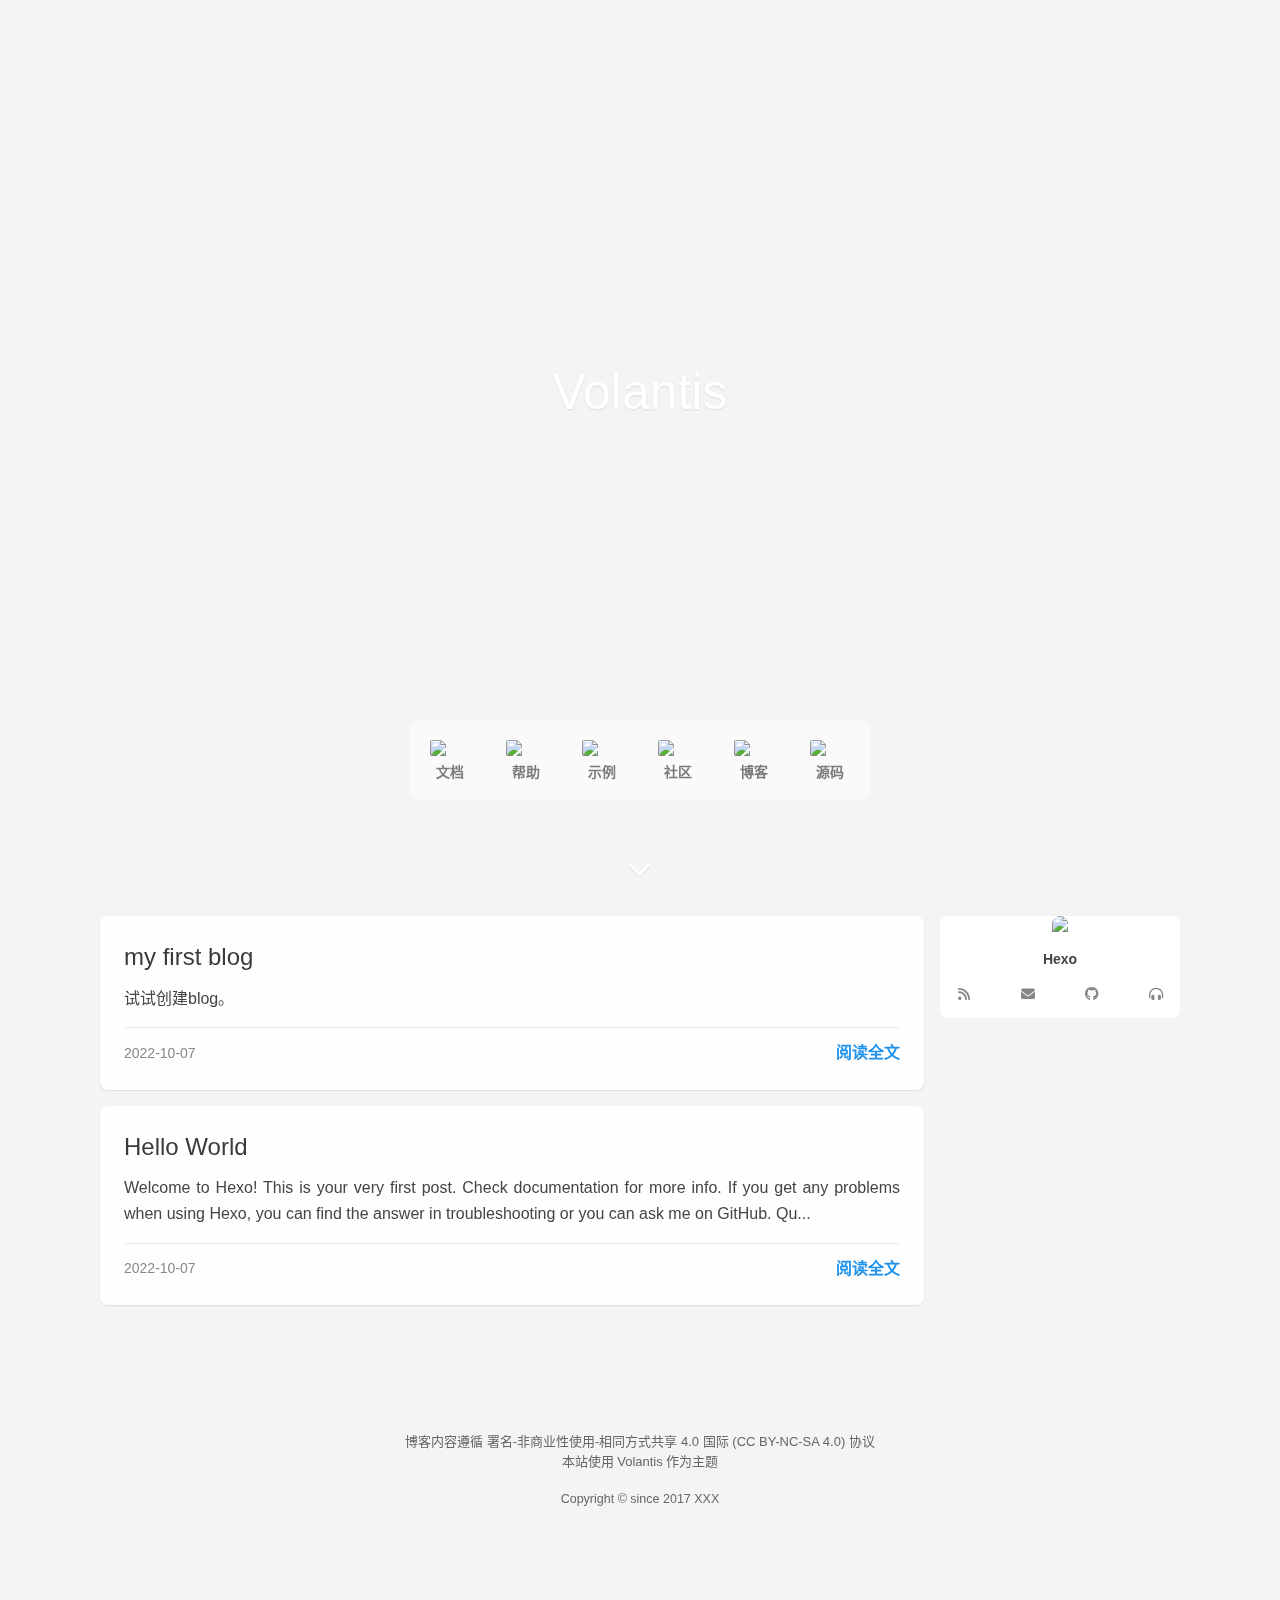
==== commit 7ca553dc: "Site updated: 2023-03-11 17:29:37" ====
--- a/index.html
+++ b/index.html
@@ -1,430 +1,3239 @@
 <!DOCTYPE html>
 <html lang="zh-CN">
-<head>
-  <meta charset="UTF-8">
-<meta name="viewport" content="width=device-width, initial-scale=1, maximum-scale=2">
-<meta name="theme-color" content="#222">
-<meta name="generator" content="Hexo 6.3.0">
-  <link rel="apple-touch-icon" sizes="180x180" href="/images/apple-touch-icon-next.png">
-  <link rel="icon" type="image/png" sizes="32x32" href="/images/favicon-32x32-next.png">
-  <link rel="icon" type="image/png" sizes="16x16" href="/images/favicon-16x16-next.png">
-  <link rel="mask-icon" href="/images/logo.svg" color="#222">
-
-<link rel="stylesheet" href="/css/main.css">
-
-
-<link rel="stylesheet" href="/lib/font-awesome/css/all.min.css">
-
-<script id="hexo-configurations">
-    var NexT = window.NexT || {};
-    var CONFIG = {"hostname":"example.com","root":"/","scheme":"Pisces","version":"7.8.0","exturl":false,"sidebar":{"position":"left","display":"post","padding":18,"offset":12,"onmobile":false},"copycode":{"enable":false,"show_result":false,"style":null},"back2top":{"enable":true,"sidebar":false,"scrollpercent":false},"bookmark":{"enable":false,"color":"#222","save":"auto"},"fancybox":false,"mediumzoom":false,"lazyload":false,"pangu":false,"comments":{"style":"tabs","active":null,"storage":true,"lazyload":false,"nav":null},"algolia":{"hits":{"per_page":10},"labels":{"input_placeholder":"Search for Posts","hits_empty":"We didn't find any results for the search: ${query}","hits_stats":"${hits} results found in ${time} ms"}},"localsearch":{"enable":false,"trigger":"auto","top_n_per_article":1,"unescape":false,"preload":false},"motion":{"enable":true,"async":false,"transition":{"post_block":"fadeIn","post_header":"slideDownIn","post_body":"slideDownIn","coll_header":"slideLeftIn","sidebar":"slideUpIn"}}};
-  </script>
-
-  <meta name="description" content="Hello :)">
+    <head hexo-theme='https://github.com/volantis-x/hexo-theme-volantis/#6.0.0-alpha.1'>
+  <meta name="generator" content="Hexo 6.3.0">
+  <meta name="Volantis" content="6.0.0-alpha.1">
+  <meta charset="utf-8">
+  <!-- SEO相关 -->
+  <meta name="robots" content="index,follow">
+  <link rel="canonical" href="http://example.com/"/>
+  <!-- 渲染优化 -->
+    <meta http-equiv='x-dns-prefetch-control' content='on' />
+      <link rel='dns-prefetch' href='https://unpkg.com'>
+      <link rel="preconnect" href="https://unpkg.com" crossorigin>
+      <link rel='dns-prefetch' href='https://cdn.bootcdn.net'>
+      <link rel="preconnect" href="https://cdn.bootcdn.net" crossorigin>
+  <meta name="renderer" content="webkit">
+  <meta name="force-rendering" content="webkit">
+  <meta http-equiv="X-UA-Compatible" content="IE=Edge,chrome=1">
+    <meta http-equiv="Content-Security-Policy" content=" default-src 'self' https:; block-all-mixed-content; base-uri 'self' https:; form-action 'self' https:; worker-src 'self' https:; connect-src 'self' https: *; img-src 'self' data: https: *; media-src 'self' https: *; font-src 'self' data: https: *; frame-src 'self' https: *; manifest-src 'self' https: *; child-src https:; script-src 'self' https: 'unsafe-inline' *; style-src 'self' https: 'unsafe-inline' *; ">
+  <meta name="HandheldFriendly" content="True" >
+  <meta name="apple-mobile-web-app-capable" content="yes">
+  <meta name="viewport" content="width=device-width, initial-scale=1, maximum-scale=5">
+  <meta content="black-translucent" name="apple-mobile-web-app-status-bar-style">
+  <meta content="telephone=no" name="format-detection">
+  <!-- import head_begin begin -->
+  <!-- import head_begin end -->
+  <!-- Custom Files headBegin begin-->
+  
+  <!-- Custom Files headBegin end-->
+  <link rel="preload" href="/css/style.css" as="style">
+  <link rel="preload" href="https://unpkg.com/volantis-static@0.0.1660614606622/media/fonts/VarelaRound/VarelaRound-Regular.ttf" as="font" type="font/ttf" crossorigin="anonymous">
+<link rel="preload" href="https://unpkg.com/volantis-static@0.0.1660614606622/media/fonts/UbuntuMono/UbuntuMono-Regular.ttf" as="font" type="font/ttf" crossorigin="anonymous">
+
+  <!-- feed -->
+  <!-- 页面元数据 -->
+  <title>Hexo</title>
+  <meta name="keywords" content="">
+  <meta desc name="description" content="Hello :) - Mocheng - Hexo">
+  
 <meta property="og:type" content="website">
 <meta property="og:title" content="Hexo">
 <meta property="og:url" content="http://example.com/index.html">
 <meta property="og:site_name" content="Hexo">
 <meta property="og:description" content="Hello :)">
 <meta property="og:locale" content="zh_CN">
+<meta property="og:image" content="https://unpkg.com/volantis-static@0.0.1660614606622/media/org.volantis/blog/favicon/android-chrome-192x192.png">
 <meta property="article:author" content="Mocheng">
 <meta name="twitter:card" content="summary">
-
-<link rel="canonical" href="http://example.com/">
-
-
-<script id="page-configurations">
-  // https://hexo.io/docs/variables.html
-  CONFIG.page = {
-    sidebar: "",
-    isHome : true,
-    isPost : false,
-    lang   : 'zh-CN'
+<meta name="twitter:image" content="https://unpkg.com/volantis-static@0.0.1660614606622/media/org.volantis/blog/favicon/android-chrome-192x192.png">
+  <style>
+    /* 首屏样式 */
+    #safearea {
+  display: none;
+}
+:root {
+  --color-site-body: #f4f4f4;
+  --color-site-bg: #f4f4f4;
+  --color-site-inner: #fff;
+  --color-site-footer: #666;
+  --color-card: #fff;
+  --color-text: #444;
+  --color-block: #f6f6f6;
+  --color-inlinecode: #c74f00;
+  --color-codeblock: #fff7ea;
+  --color-h1: #3a3a3a;
+  --color-h2: #3a3a3a;
+  --color-h3: #333;
+  --color-h4: #444;
+  --color-h5: #555;
+  --color-h6: #666;
+  --color-p: #444;
+  --color-list: #666;
+  --color-list-hl: #30ad91;
+  --color-meta: #888;
+  --color-read-bkg: #e0d8c8;
+  --color-read-post: #f8f1e2;
+  --color-copyright-bkg: #f5f5f5;
+}
+* {
+  box-sizing: border-box;
+  -webkit-box-sizing: border-box;
+  -moz-box-sizing: border-box;
+  outline: none;
+  margin: 0;
+  padding: 0;
+}
+*::-webkit-scrollbar {
+  height: 4px;
+  width: 4px;
+}
+*::-webkit-scrollbar-track-piece {
+  background: transparent;
+}
+*::-webkit-scrollbar-thumb {
+  background: #3dd9b6;
+  cursor: pointer;
+  border-radius: 2px;
+  -webkit-border-radius: 2px;
+}
+*::-webkit-scrollbar-thumb:hover {
+  background: #ff5722;
+}
+html {
+  color: var(--color-text);
+  width: 100%;
+  height: 100%;
+  font-family: UbuntuMono, "Varela Round", "PingFang SC", "Microsoft YaHei", Helvetica, Arial, Menlo, Monaco, monospace, sans-serif;
+  font-size: 16px;
+}
+html >::-webkit-scrollbar {
+  height: 4px;
+  width: 4px;
+}
+html >::-webkit-scrollbar-track-piece {
+  background: transparent;
+}
+html >::-webkit-scrollbar-thumb {
+  background: #3dd9b6;
+  cursor: pointer;
+  border-radius: 2px;
+  -webkit-border-radius: 2px;
+}
+html >::-webkit-scrollbar-thumb:hover {
+  background: #ff5722;
+}
+body {
+  background-color: var(--color-site-body);
+  text-rendering: optimizelegibility;
+  -webkit-tap-highlight-color: rgba(0,0,0,0);
+  line-height: 1.6;
+  -webkit-text-size-adjust: 100%;
+  -ms-text-size-adjust: 100%;
+}
+body.modal-active {
+  overflow: hidden;
+}
+@media screen and (max-width: 680px) {
+  body.modal-active {
+    position: fixed;
+    top: 0;
+    right: 0;
+    bottom: 0;
+    left: 0;
+  }
+}
+a {
+  color: #2092ec;
+  cursor: pointer;
+  text-decoration: none;
+  transition: all 0.28s ease;
+  -webkit-transition: all 0.28s ease;
+  -khtml-transition: all 0.28s ease;
+  -moz-transition: all 0.28s ease;
+  -o-transition: all 0.28s ease;
+  -ms-transition: all 0.28s ease;
+}
+a:hover {
+  color: #ff5722;
+}
+a:active,
+a:hover {
+  outline: 0;
+}
+ul,
+ol {
+  padding-left: 0;
+}
+ul li,
+ol li {
+  list-style: none;
+}
+header {
+  display: -webkit-box /* OLD - iOS 6-, Safari 3.1-6 */;
+  display: -moz-box /* OLD - Firefox 19- (buggy but mostly works) */;
+  display: block;
+}
+img {
+  border: 0;
+  background: none;
+  max-width: 100%;
+}
+svg:not(:root) {
+  overflow: hidden;
+}
+hr {
+  -moz-box-sizing: content-box;
+  box-sizing: content-box;
+  -webkit-box-sizing: content-box;
+  -moz-box-sizing: content-box;
+  height: 0;
+  border: 0;
+  border-radius: 1px;
+  -webkit-border-radius: 1px;
+  border-bottom: 1px solid rgba(68,68,68,0.1);
+}
+button,
+input {
+  color: inherit;
+  font: inherit;
+  margin: 0;
+}
+button {
+  overflow: visible;
+  text-transform: none;
+  -webkit-appearance: button;
+  cursor: pointer;
+}
+@supports (backdrop-filter: blur(20px)) {
+  .blur {
+    background: rgba(255,255,255,0.9) !important;
+    backdrop-filter: saturate(200%) blur(20px);
+  }
+}
+.shadow {
+  box-shadow: 0 1px 2px 0px rgba(0,0,0,0.1);
+  -webkit-box-shadow: 0 1px 2px 0px rgba(0,0,0,0.1);
+}
+.shadow.floatable {
+  transition: all 0.28s ease;
+  -webkit-transition: all 0.28s ease;
+  -khtml-transition: all 0.28s ease;
+  -moz-transition: all 0.28s ease;
+  -o-transition: all 0.28s ease;
+  -ms-transition: all 0.28s ease;
+}
+.shadow.floatable:hover {
+  box-shadow: 0 2px 4px 0px rgba(0,0,0,0.1), 0 4px 8px 0px rgba(0,0,0,0.1), 0 8px 16px 0px rgba(0,0,0,0.1);
+  -webkit-box-shadow: 0 2px 4px 0px rgba(0,0,0,0.1), 0 4px 8px 0px rgba(0,0,0,0.1), 0 8px 16px 0px rgba(0,0,0,0.1);
+}
+#l_cover {
+  min-height: 64px;
+}
+.cover-wrapper {
+  top: 0;
+  left: 0;
+  max-width: 100%;
+  height: 100vh;
+  display: -webkit-box /* OLD - iOS 6-, Safari 3.1-6 */;
+  display: -moz-box /* OLD - Firefox 19- (buggy but mostly works) */;
+  display: -ms-flexbox /* TWEENER - IE 10 */;
+  display: -webkit-flex /* NEW - Chrome */;
+  display: flex /* NEW, Spec - Opera 12.1, Firefox 20+ */;
+  display: flex;
+  flex-wrap: nowrap;
+  -webkit-flex-wrap: nowrap;
+  -khtml-flex-wrap: nowrap;
+  -moz-flex-wrap: nowrap;
+  -o-flex-wrap: nowrap;
+  -ms-flex-wrap: nowrap;
+  -webkit-box-direction: normal;
+  -moz-box-direction: normal;
+  -webkit-box-orient: vertical;
+  -moz-box-orient: vertical;
+  -webkit-flex-direction: column;
+  -ms-flex-direction: column;
+  flex-direction: column;
+  align-items: center;
+  align-self: center;
+  align-content: center;
+  color: var(--color-site-inner);
+  padding: 0 16px;
+  user-select: none;
+  -webkit-user-select: none;
+  -moz-user-select: none;
+  -ms-user-select: none;
+  position: relative;
+  overflow: hidden;
+  margin-bottom: -100px;
+}
+.cover-wrapper .cover-bg {
+  position: absolute;
+  width: 100%;
+  height: 100%;
+  background-position: center;
+  background-size: cover;
+  -webkit-background-size: cover;
+  -moz-background-size: cover;
+}
+.cover-wrapper .cover-bg.lazyload:not(.loaded) {
+  opacity: 0;
+  -webkit-opacity: 0;
+  -moz-opacity: 0;
+}
+.cover-wrapper .cover-bg.lazyload.loaded {
+  animation-delay: 0s;
+  animation-duration: 0.5s;
+  animation-fill-mode: forwards;
+  animation-timing-function: ease-out;
+  animation-name: fadeIn;
+}
+@-moz-keyframes fadeIn {
+  0% {
+    opacity: 0;
+    -webkit-opacity: 0;
+    -moz-opacity: 0;
+    filter: blur(12px);
+    transform: scale(1.02);
+    -webkit-transform: scale(1.02);
+    -khtml-transform: scale(1.02);
+    -moz-transform: scale(1.02);
+    -o-transform: scale(1.02);
+    -ms-transform: scale(1.02);
+  }
+  100% {
+    opacity: 1;
+    -webkit-opacity: 1;
+    -moz-opacity: 1;
+  }
+}
+@-webkit-keyframes fadeIn {
+  0% {
+    opacity: 0;
+    -webkit-opacity: 0;
+    -moz-opacity: 0;
+    filter: blur(12px);
+    transform: scale(1.02);
+    -webkit-transform: scale(1.02);
+    -khtml-transform: scale(1.02);
+    -moz-transform: scale(1.02);
+    -o-transform: scale(1.02);
+    -ms-transform: scale(1.02);
+  }
+  100% {
+    opacity: 1;
+    -webkit-opacity: 1;
+    -moz-opacity: 1;
+  }
+}
+@-o-keyframes fadeIn {
+  0% {
+    opacity: 0;
+    -webkit-opacity: 0;
+    -moz-opacity: 0;
+    filter: blur(12px);
+    transform: scale(1.02);
+    -webkit-transform: scale(1.02);
+    -khtml-transform: scale(1.02);
+    -moz-transform: scale(1.02);
+    -o-transform: scale(1.02);
+    -ms-transform: scale(1.02);
+  }
+  100% {
+    opacity: 1;
+    -webkit-opacity: 1;
+    -moz-opacity: 1;
+  }
+}
+@keyframes fadeIn {
+  0% {
+    opacity: 0;
+    -webkit-opacity: 0;
+    -moz-opacity: 0;
+    filter: blur(12px);
+    transform: scale(1.02);
+    -webkit-transform: scale(1.02);
+    -khtml-transform: scale(1.02);
+    -moz-transform: scale(1.02);
+    -o-transform: scale(1.02);
+    -ms-transform: scale(1.02);
+  }
+  100% {
+    opacity: 1;
+    -webkit-opacity: 1;
+    -moz-opacity: 1;
+  }
+}
+.cover-wrapper .cover-body {
+  z-index: 1;
+  position: relative;
+  width: 100%;
+  height: 100%;
+}
+.cover-wrapper#full {
+  height: calc(100vh + 100px);
+  padding-bottom: 100px;
+}
+.cover-wrapper#half {
+  max-height: 640px;
+  min-height: 400px;
+  height: calc(36vh - 64px + 200px);
+}
+.cover-wrapper #scroll-down {
+  width: 100%;
+  height: 64px;
+  position: absolute;
+  bottom: 100px;
+  text-align: center;
+  cursor: pointer;
+}
+.cover-wrapper #scroll-down .scroll-down-effects {
+  color: #fff;
+  font-size: 24px;
+  line-height: 64px;
+  position: absolute;
+  width: 24px;
+  left: calc(50% - 12px);
+  text-shadow: 0 1px 2px rgba(0,0,0,0.1);
+  animation: scroll-down-effect 1.5s infinite;
+  -webkit-animation: scroll-down-effect 1.5s infinite;
+  -khtml-animation: scroll-down-effect 1.5s infinite;
+  -moz-animation: scroll-down-effect 1.5s infinite;
+  -o-animation: scroll-down-effect 1.5s infinite;
+  -ms-animation: scroll-down-effect 1.5s infinite;
+}
+@-moz-keyframes scroll-down-effect {
+  0% {
+    top: 0;
+    opacity: 1;
+    -webkit-opacity: 1;
+    -moz-opacity: 1;
+  }
+  50% {
+    top: -16px;
+    opacity: 0.4;
+    -webkit-opacity: 0.4;
+    -moz-opacity: 0.4;
+  }
+  100% {
+    top: 0;
+    opacity: 1;
+    -webkit-opacity: 1;
+    -moz-opacity: 1;
+  }
+}
+@-webkit-keyframes scroll-down-effect {
+  0% {
+    top: 0;
+    opacity: 1;
+    -webkit-opacity: 1;
+    -moz-opacity: 1;
+  }
+  50% {
+    top: -16px;
+    opacity: 0.4;
+    -webkit-opacity: 0.4;
+    -moz-opacity: 0.4;
+  }
+  100% {
+    top: 0;
+    opacity: 1;
+    -webkit-opacity: 1;
+    -moz-opacity: 1;
+  }
+}
+@-o-keyframes scroll-down-effect {
+  0% {
+    top: 0;
+    opacity: 1;
+    -webkit-opacity: 1;
+    -moz-opacity: 1;
+  }
+  50% {
+    top: -16px;
+    opacity: 0.4;
+    -webkit-opacity: 0.4;
+    -moz-opacity: 0.4;
+  }
+  100% {
+    top: 0;
+    opacity: 1;
+    -webkit-opacity: 1;
+    -moz-opacity: 1;
+  }
+}
+@keyframes scroll-down-effect {
+  0% {
+    top: 0;
+    opacity: 1;
+    -webkit-opacity: 1;
+    -moz-opacity: 1;
+  }
+  50% {
+    top: -16px;
+    opacity: 0.4;
+    -webkit-opacity: 0.4;
+    -moz-opacity: 0.4;
+  }
+  100% {
+    top: 0;
+    opacity: 1;
+    -webkit-opacity: 1;
+    -moz-opacity: 1;
+  }
+}
+.cover-wrapper .cover-body {
+  margin-top: 64px;
+  margin-bottom: 100px;
+}
+.cover-wrapper .cover-body,
+.cover-wrapper .cover-body .top,
+.cover-wrapper .cover-body .bottom {
+  display: -webkit-box /* OLD - iOS 6-, Safari 3.1-6 */;
+  display: -moz-box /* OLD - Firefox 19- (buggy but mostly works) */;
+  display: -ms-flexbox /* TWEENER - IE 10 */;
+  display: -webkit-flex /* NEW - Chrome */;
+  display: flex /* NEW, Spec - Opera 12.1, Firefox 20+ */;
+  display: flex;
+  -webkit-box-direction: normal;
+  -moz-box-direction: normal;
+  -webkit-box-orient: vertical;
+  -moz-box-orient: vertical;
+  -webkit-flex-direction: column;
+  -ms-flex-direction: column;
+  flex-direction: column;
+  align-items: center;
+  justify-content: center;
+  -webkit-justify-content: center;
+  -khtml-justify-content: center;
+  -moz-justify-content: center;
+  -o-justify-content: center;
+  -ms-justify-content: center;
+  max-width: 100%;
+}
+.cover-wrapper .cover-body .bottom {
+  margin-top: 32px;
+}
+.cover-wrapper .cover-body .title {
+  font-family: "Varela Round", "PingFang SC", "Microsoft YaHei", Helvetica, Arial, Helvetica, monospace;
+  font-size: 3.125rem;
+  line-height: 1.2;
+  text-shadow: 0 1px 2px rgba(0,0,0,0.1);
+}
+.cover-wrapper .cover-body .subtitle {
+  font-size: 20px;
+}
+.cover-wrapper .cover-body .logo {
+  max-height: 120px;
+  max-width: calc(100% - 4 * 16px);
+}
+@media screen and (min-height: 1024px) {
+  .cover-wrapper .cover-body .title {
+    font-size: 3rem;
+  }
+  .cover-wrapper .cover-body .subtitle {
+    font-size: 1.05rem;
+  }
+  .cover-wrapper .cover-body .logo {
+    max-height: 150px;
+  }
+}
+.cover-wrapper .cover-body .m_search {
+  position: relative;
+  max-width: calc(100% - 16px);
+  width: 320px;
+  vertical-align: middle;
+}
+.cover-wrapper .cover-body .m_search .form {
+  position: relative;
+  display: -webkit-box /* OLD - iOS 6-, Safari 3.1-6 */;
+  display: -moz-box /* OLD - Firefox 19- (buggy but mostly works) */;
+  display: block;
+  width: 100%;
+}
+.cover-wrapper .cover-body .m_search .icon,
+.cover-wrapper .cover-body .m_search .input {
+  transition: all 0.28s ease;
+  -webkit-transition: all 0.28s ease;
+  -khtml-transition: all 0.28s ease;
+  -moz-transition: all 0.28s ease;
+  -o-transition: all 0.28s ease;
+  -ms-transition: all 0.28s ease;
+}
+.cover-wrapper .cover-body .m_search .icon {
+  position: absolute;
+  display: -webkit-box /* OLD - iOS 6-, Safari 3.1-6 */;
+  display: -moz-box /* OLD - Firefox 19- (buggy but mostly works) */;
+  display: block;
+  line-height: 2.5rem;
+  width: 32px;
+  top: 0;
+  left: 5px;
+  color: rgba(68,68,68,0.75);
+}
+.cover-wrapper .cover-body .m_search .input {
+  display: -webkit-box /* OLD - iOS 6-, Safari 3.1-6 */;
+  display: -moz-box /* OLD - Firefox 19- (buggy but mostly works) */;
+  display: block;
+  height: 2.5rem;
+  width: 100%;
+  box-shadow: none;
+  -webkit-box-shadow: none;
+  box-sizing: border-box;
+  -webkit-box-sizing: border-box;
+  -moz-box-sizing: border-box;
+  font-size: 0.875rem;
+  -webkit-appearance: none;
+  padding-left: 36px;
+  border-radius: 1.4rem;
+  -webkit-border-radius: 1.4rem;
+  background: rgba(255,255,255,0.6);
+  backdrop-filter: blur(10px);
+  border: none;
+  color: var(--color-text);
+}
+@media screen and (max-width: 500px) {
+  .cover-wrapper .cover-body .m_search .input {
+    padding-left: 36px;
+  }
+}
+.cover-wrapper .cover-body .m_search .input:hover {
+  background: rgba(255,255,255,0.8);
+}
+.cover-wrapper .cover-body .m_search .input:focus {
+  background: #fff;
+}
+.cover-wrapper .list-h {
+  display: -webkit-box /* OLD - iOS 6-, Safari 3.1-6 */;
+  display: -moz-box /* OLD - Firefox 19- (buggy but mostly works) */;
+  display: -ms-flexbox /* TWEENER - IE 10 */;
+  display: -webkit-flex /* NEW - Chrome */;
+  display: flex /* NEW, Spec - Opera 12.1, Firefox 20+ */;
+  display: flex;
+  -webkit-box-direction: normal;
+  -moz-box-direction: normal;
+  -webkit-box-orient: horizontal;
+  -moz-box-orient: horizontal;
+  -webkit-flex-direction: row;
+  -ms-flex-direction: row;
+  flex-direction: row;
+  flex-wrap: wrap;
+  -webkit-flex-wrap: wrap;
+  -khtml-flex-wrap: wrap;
+  -moz-flex-wrap: wrap;
+  -o-flex-wrap: wrap;
+  -ms-flex-wrap: wrap;
+  align-items: stretch;
+  border-radius: 4px;
+  -webkit-border-radius: 4px;
+  user-select: none;
+  -webkit-user-select: none;
+  -moz-user-select: none;
+  -ms-user-select: none;
+}
+.cover-wrapper .list-h a {
+  -webkit-box-flex: 1;
+  -moz-box-flex: 1;
+  -webkit-flex: 1 0;
+  -ms-flex: 1 0;
+  flex: 1 0;
+  display: -webkit-box /* OLD - iOS 6-, Safari 3.1-6 */;
+  display: -moz-box /* OLD - Firefox 19- (buggy but mostly works) */;
+  display: -ms-flexbox /* TWEENER - IE 10 */;
+  display: -webkit-flex /* NEW - Chrome */;
+  display: flex /* NEW, Spec - Opera 12.1, Firefox 20+ */;
+  display: flex;
+  font-weight: 600;
+}
+.cover-wrapper .list-h a img {
+  display: -webkit-box /* OLD - iOS 6-, Safari 3.1-6 */;
+  display: -moz-box /* OLD - Firefox 19- (buggy but mostly works) */;
+  display: block;
+  border-radius: 2px;
+  -webkit-border-radius: 2px;
+  margin: 4px;
+  min-width: 40px;
+  max-width: 44px;
+}
+@media screen and (max-width: 768px) {
+  .cover-wrapper .list-h a img {
+    min-width: 36px;
+    max-width: 40px;
+  }
+}
+@media screen and (max-width: 500px) {
+  .cover-wrapper .list-h a img {
+    margin: 2px 4px;
+    min-width: 32px;
+    max-width: 36px;
+  }
+}
+@media screen and (max-width: 375px) {
+  .cover-wrapper .list-h a img {
+    min-width: 28px;
+    max-width: 32px;
+  }
+}
+.cover-wrapper {
+  max-width: 100%;
+}
+.cover-wrapper.search .bottom .menu {
+  margin-top: 16px;
+}
+.cover-wrapper.search .bottom .menu .list-h a {
+  white-space: nowrap;
+  -webkit-box-direction: normal;
+  -moz-box-direction: normal;
+  -webkit-box-orient: horizontal;
+  -moz-box-orient: horizontal;
+  -webkit-flex-direction: row;
+  -ms-flex-direction: row;
+  flex-direction: row;
+  align-items: baseline;
+  padding: 2px;
+  margin: 4px;
+  color: var(--color-site-inner);
+  opacity: 0.75;
+  -webkit-opacity: 0.75;
+  -moz-opacity: 0.75;
+  text-shadow: 0 1px 2px rgba(0,0,0,0.05);
+  border-bottom: 2px solid transparent;
+}
+.cover-wrapper.search .bottom .menu .list-h a i {
+  margin-right: 4px;
+}
+.cover-wrapper.search .bottom .menu .list-h a p {
+  font-size: 0.9375rem;
+}
+.cover-wrapper.search .bottom .menu .list-h a:hover,
+.cover-wrapper.search .bottom .menu .list-h a.active,
+.cover-wrapper.search .bottom .menu .list-h a:active {
+  opacity: 1;
+  -webkit-opacity: 1;
+  -moz-opacity: 1;
+  border-bottom: 2px solid var(--color-site-inner);
+}
+.cover-wrapper.dock .menu,
+.cover-wrapper.featured .menu,
+.cover-wrapper.focus .menu {
+  border-radius: 6px;
+  -webkit-border-radius: 6px;
+}
+.cover-wrapper.dock .menu .list-h a,
+.cover-wrapper.featured .menu .list-h a,
+.cover-wrapper.focus .menu .list-h a {
+  -webkit-box-direction: normal;
+  -moz-box-direction: normal;
+  -webkit-box-orient: vertical;
+  -moz-box-orient: vertical;
+  -webkit-flex-direction: column;
+  -ms-flex-direction: column;
+  flex-direction: column;
+  align-items: center;
+  padding: 12px;
+  line-height: 24px;
+  border-radius: 4px;
+  -webkit-border-radius: 4px;
+  border-bottom: none;
+  text-align: center;
+  align-content: flex-end;
+  color: rgba(68,68,68,0.7);
+  font-size: 1.5rem;
+}
+@media screen and (max-width: 500px) {
+  .cover-wrapper.dock .menu .list-h a,
+  .cover-wrapper.featured .menu .list-h a,
+  .cover-wrapper.focus .menu .list-h a {
+    padding: 12px 8px;
+  }
+}
+.cover-wrapper.dock .menu .list-h a i,
+.cover-wrapper.featured .menu .list-h a i,
+.cover-wrapper.focus .menu .list-h a i {
+  margin: 8px;
+}
+.cover-wrapper.dock .menu .list-h a p,
+.cover-wrapper.featured .menu .list-h a p,
+.cover-wrapper.focus .menu .list-h a p {
+  font-size: 0.875rem;
+}
+.cover-wrapper.dock .menu .list-h a.active,
+.cover-wrapper.featured .menu .list-h a.active,
+.cover-wrapper.focus .menu .list-h a.active {
+  background: var(--color-card);
+  backdrop-filter: none;
+}
+.cover-wrapper.dock .menu .list-h a.active i,
+.cover-wrapper.featured .menu .list-h a.active i,
+.cover-wrapper.focus .menu .list-h a.active i,
+.cover-wrapper.dock .menu .list-h a.active i+p,
+.cover-wrapper.featured .menu .list-h a.active i+p,
+.cover-wrapper.focus .menu .list-h a.active i+p {
+  color: #3dd9b6;
+}
+.cover-wrapper.dock .menu .list-h a.active img+p,
+.cover-wrapper.featured .menu .list-h a.active img+p,
+.cover-wrapper.focus .menu .list-h a.active img+p {
+  color: var(--color-text);
+}
+.cover-wrapper.dock .menu .list-h a:hover,
+.cover-wrapper.featured .menu .list-h a:hover,
+.cover-wrapper.focus .menu .list-h a:hover {
+  background: var(--color-card);
+}
+.cover-wrapper.dock .top {
+  margin-bottom: 48px;
+}
+.cover-wrapper.dock .menu {
+  background: rgba(255,255,255,0.5);
+  position: absolute;
+  bottom: 0;
+  max-width: 100%;
+}
+.cover-wrapper.dock .menu .list-h {
+  flex-wrap: nowrap;
+  -webkit-flex-wrap: nowrap;
+  -khtml-flex-wrap: nowrap;
+  -moz-flex-wrap: nowrap;
+  -o-flex-wrap: nowrap;
+  -ms-flex-wrap: nowrap;
+  margin: 4px;
+}
+.cover-wrapper.dock .menu .list-h a+a {
+  margin-left: 4px;
+}
+@media screen and (max-width: 500px) {
+  .cover-wrapper.dock .menu .list-h {
+    overflow-x: scroll;
+  }
+  .cover-wrapper.dock .menu .list-h::-webkit-scrollbar {
+    height: 0;
+    width: 0;
+  }
+  .cover-wrapper.dock .menu .list-h::-webkit-scrollbar-track-piece {
+    background: transparent;
+  }
+  .cover-wrapper.dock .menu .list-h::-webkit-scrollbar-thumb {
+    background: #3dd9b6;
+    cursor: pointer;
+    border-radius: 0;
+    -webkit-border-radius: 0;
+  }
+  .cover-wrapper.dock .menu .list-h::-webkit-scrollbar-thumb:hover {
+    background: #ff5722;
+  }
+}
+@supports (backdrop-filter: blur(20px)) {
+  .cover-wrapper.dock .menu {
+    background: rgba(255,255,255,0.5);
+    backdrop-filter: saturate(200%) blur(20px);
+  }
+}
+@font-face {
+  font-family: 'UbuntuMono';
+  src: url("https://unpkg.com/volantis-static@0.0.1660614606622/media/fonts/UbuntuMono/UbuntuMono-Regular.ttf");
+  font-weight: 'normal';
+  font-style: 'normal';
+  font-display: swap;
+}
+@font-face {
+  font-family: 'Varela Round';
+  src: url("https://unpkg.com/volantis-static@0.0.1660614606622/media/fonts/VarelaRound/VarelaRound-Regular.ttf");
+  font-weight: 'normal';
+  font-style: 'normal';
+  font-display: swap;
+}
+.l_header {
+  position: fixed;
+  z-index: 1000;
+  top: 0;
+  width: 100%;
+  height: 64px;
+  background: var(--color-card);
+  box-shadow: 0 1px 2px 0px rgba(0,0,0,0.1);
+  -webkit-box-shadow: 0 1px 2px 0px rgba(0,0,0,0.1);
+}
+.l_header.auto {
+  transition: opacity 0.4s ease;
+  -webkit-transition: opacity 0.4s ease;
+  -khtml-transition: opacity 0.4s ease;
+  -moz-transition: opacity 0.4s ease;
+  -o-transition: opacity 0.4s ease;
+  -ms-transition: opacity 0.4s ease;
+  visibility: hidden;
+}
+.l_header.auto.show {
+  opacity: 1 !important;
+  -webkit-opacity: 1 !important;
+  -moz-opacity: 1 !important;
+  visibility: visible;
+}
+.l_header .container {
+  margin-left: 16px;
+  margin-right: 16px;
+}
+.l_header #wrapper {
+  height: 100%;
+  user-select: none;
+  -webkit-user-select: none;
+  -moz-user-select: none;
+  -ms-user-select: none;
+}
+.l_header #wrapper .nav-main,
+.l_header #wrapper .nav-sub {
+  display: -webkit-box /* OLD - iOS 6-, Safari 3.1-6 */;
+  display: -moz-box /* OLD - Firefox 19- (buggy but mostly works) */;
+  display: -ms-flexbox /* TWEENER - IE 10 */;
+  display: -webkit-flex /* NEW - Chrome */;
+  display: flex /* NEW, Spec - Opera 12.1, Firefox 20+ */;
+  display: flex;
+  flex-wrap: nowrap;
+  -webkit-flex-wrap: nowrap;
+  -khtml-flex-wrap: nowrap;
+  -moz-flex-wrap: nowrap;
+  -o-flex-wrap: nowrap;
+  -ms-flex-wrap: nowrap;
+  justify-content: space-between;
+  -webkit-justify-content: space-between;
+  -khtml-justify-content: space-between;
+  -moz-justify-content: space-between;
+  -o-justify-content: space-between;
+  -ms-justify-content: space-between;
+  align-items: center;
+}
+.l_header #wrapper .nav-main {
+  transition: all 0.28s ease;
+  -webkit-transition: all 0.28s ease;
+  -khtml-transition: all 0.28s ease;
+  -moz-transition: all 0.28s ease;
+  -o-transition: all 0.28s ease;
+  -ms-transition: all 0.28s ease;
+}
+.l_header #wrapper.sub .nav-main {
+  transform: translateY(-64px);
+  -webkit-transform: translateY(-64px);
+  -khtml-transform: translateY(-64px);
+  -moz-transform: translateY(-64px);
+  -o-transform: translateY(-64px);
+  -ms-transform: translateY(-64px);
+}
+.l_header #wrapper .nav-sub {
+  transition: all 0.28s ease;
+  -webkit-transition: all 0.28s ease;
+  -khtml-transition: all 0.28s ease;
+  -moz-transition: all 0.28s ease;
+  -o-transition: all 0.28s ease;
+  -ms-transition: all 0.28s ease;
+  opacity: 0;
+  -webkit-opacity: 0;
+  -moz-opacity: 0;
+  height: 64px;
+  width: calc(100% - 2 * 16px);
+  position: absolute;
+}
+.l_header #wrapper .nav-sub ::-webkit-scrollbar {
+  display: -webkit-box /* OLD - iOS 6-, Safari 3.1-6 */;
+  display: -moz-box /* OLD - Firefox 19- (buggy but mostly works) */;
+  display: none;
+}
+@media screen and (min-width: 2048px) {
+  .l_header #wrapper .nav-sub {
+    max-width: 55vw;
+    margin: auto;
+  }
+}
+.l_header #wrapper.sub .nav-sub {
+  opacity: 1;
+  -webkit-opacity: 1;
+  -moz-opacity: 1;
+}
+.l_header #wrapper .title {
+  position: relative;
+  color: var(--color-text);
+  padding-left: 24px;
+  max-height: 64px;
+}
+.l_header #wrapper .nav-main .title {
+  white-space: nowrap;
+  overflow: hidden;
+  text-overflow: ellipsis;
+  flex-shrink: 0;
+  line-height: 64px;
+  padding: 0 24px;
+  font-size: 1.25rem;
+  font-family: "Varela Round", "PingFang SC", "Microsoft YaHei", Helvetica, Arial, Helvetica, monospace;
+}
+.l_header #wrapper .nav-main .title img {
+  height: 64px;
+}
+.l_header .nav-sub {
+  max-width: 1080px;
+  margin: auto;
+}
+.l_header .nav-sub .title {
+  font-weight: bold;
+  font-family: UbuntuMono, "Varela Round", "PingFang SC", "Microsoft YaHei", Helvetica, Arial, Menlo, Monaco, monospace, sans-serif;
+  line-height: 1.2;
+  max-height: 64px;
+  white-space: normal;
+  flex-shrink: 1;
+}
+.l_header .switcher {
+  display: -webkit-box /* OLD - iOS 6-, Safari 3.1-6 */;
+  display: -moz-box /* OLD - Firefox 19- (buggy but mostly works) */;
+  display: none;
+  line-height: 64px;
+  align-items: center;
+}
+.l_header .switcher .s-toc {
+  display: -webkit-box /* OLD - iOS 6-, Safari 3.1-6 */;
+  display: -moz-box /* OLD - Firefox 19- (buggy but mostly works) */;
+  display: none;
+}
+@media screen and (max-width: 768px) {
+  .l_header .switcher .s-toc {
+    display: -webkit-box /* OLD - iOS 6-, Safari 3.1-6 */;
+    display: -moz-box /* OLD - Firefox 19- (buggy but mostly works) */;
+    display: -ms-flexbox /* TWEENER - IE 10 */;
+    display: -webkit-flex /* NEW - Chrome */;
+    display: flex /* NEW, Spec - Opera 12.1, Firefox 20+ */;
+    display: flex;
+  }
+}
+.l_header .switcher >li {
+  height: 48px;
+  transition: all 0.28s ease;
+  -webkit-transition: all 0.28s ease;
+  -khtml-transition: all 0.28s ease;
+  -moz-transition: all 0.28s ease;
+  -o-transition: all 0.28s ease;
+  -ms-transition: all 0.28s ease;
+  margin: 2px;
+}
+@media screen and (max-width: 500px) {
+  .l_header .switcher >li {
+    margin: 0 1px;
+    height: 48px;
+  }
+}
+.l_header .switcher >li >a {
+  display: -webkit-box /* OLD - iOS 6-, Safari 3.1-6 */;
+  display: -moz-box /* OLD - Firefox 19- (buggy but mostly works) */;
+  display: -ms-flexbox /* TWEENER - IE 10 */;
+  display: -webkit-flex /* NEW - Chrome */;
+  display: flex /* NEW, Spec - Opera 12.1, Firefox 20+ */;
+  display: flex;
+  justify-content: center;
+  -webkit-justify-content: center;
+  -khtml-justify-content: center;
+  -moz-justify-content: center;
+  -o-justify-content: center;
+  -ms-justify-content: center;
+  align-items: center;
+  width: 48px;
+  height: 48px;
+  padding: 0.85em 1.1em;
+  border-radius: 100px;
+  -webkit-border-radius: 100px;
+  border: none;
+  transition: all 0.28s ease;
+  -webkit-transition: all 0.28s ease;
+  -khtml-transition: all 0.28s ease;
+  -moz-transition: all 0.28s ease;
+  -o-transition: all 0.28s ease;
+  -ms-transition: all 0.28s ease;
+  color: #3dd9b6;
+}
+.l_header .switcher >li >a:hover {
+  border: none;
+}
+.l_header .switcher >li >a.active,
+.l_header .switcher >li >a:active {
+  border: none;
+  background: var(--color-site-bg);
+}
+@media screen and (max-width: 500px) {
+  .l_header .switcher >li >a {
+    width: 36px;
+    height: 48px;
+  }
+}
+.l_header .nav-sub .switcher {
+  display: -webkit-box /* OLD - iOS 6-, Safari 3.1-6 */;
+  display: -moz-box /* OLD - Firefox 19- (buggy but mostly works) */;
+  display: -ms-flexbox /* TWEENER - IE 10 */;
+  display: -webkit-flex /* NEW - Chrome */;
+  display: flex /* NEW, Spec - Opera 12.1, Firefox 20+ */;
+  display: flex;
+}
+.l_header .m_search {
+  display: -webkit-box /* OLD - iOS 6-, Safari 3.1-6 */;
+  display: -moz-box /* OLD - Firefox 19- (buggy but mostly works) */;
+  display: -ms-flexbox /* TWEENER - IE 10 */;
+  display: -webkit-flex /* NEW - Chrome */;
+  display: flex /* NEW, Spec - Opera 12.1, Firefox 20+ */;
+  display: flex;
+  height: 64px;
+  width: 240px;
+  transition: all 0.28s ease;
+  -webkit-transition: all 0.28s ease;
+  -khtml-transition: all 0.28s ease;
+  -moz-transition: all 0.28s ease;
+  -o-transition: all 0.28s ease;
+  -ms-transition: all 0.28s ease;
+}
+@media screen and (max-width: 1024px) {
+  .l_header .m_search {
+    width: 44px;
+    min-width: 44px;
+  }
+  .l_header .m_search input::placeholder {
+    opacity: 0;
+    -webkit-opacity: 0;
+    -moz-opacity: 0;
+  }
+  .l_header .m_search:hover {
+    width: 240px;
+  }
+  .l_header .m_search:hover input::placeholder {
+    opacity: 1;
+    -webkit-opacity: 1;
+    -moz-opacity: 1;
+  }
+}
+@media screen and (min-width: 500px) {
+  .l_header .m_search:hover .input {
+    width: 100%;
+  }
+  .l_header .m_search:hover .input::placeholder {
+    opacity: 1;
+    -webkit-opacity: 1;
+    -moz-opacity: 1;
+  }
+}
+@media screen and (max-width: 500px) {
+  .l_header .m_search {
+    min-width: 0;
+  }
+  .l_header .m_search input::placeholder {
+    opacity: 1;
+    -webkit-opacity: 1;
+    -moz-opacity: 1;
+  }
+}
+.l_header .m_search .form {
+  position: relative;
+  display: -webkit-box /* OLD - iOS 6-, Safari 3.1-6 */;
+  display: -moz-box /* OLD - Firefox 19- (buggy but mostly works) */;
+  display: -ms-flexbox /* TWEENER - IE 10 */;
+  display: -webkit-flex /* NEW - Chrome */;
+  display: flex /* NEW, Spec - Opera 12.1, Firefox 20+ */;
+  display: flex;
+  width: 100%;
+  align-items: center;
+}
+.l_header .m_search .icon {
+  position: absolute;
+  width: 36px;
+  left: 5px;
+  color: var(--color-meta);
+}
+@media screen and (max-width: 500px) {
+  .l_header .m_search .icon {
+    display: -webkit-box /* OLD - iOS 6-, Safari 3.1-6 */;
+    display: -moz-box /* OLD - Firefox 19- (buggy but mostly works) */;
+    display: none;
+  }
+}
+.l_header .m_search .input {
+  display: -webkit-box /* OLD - iOS 6-, Safari 3.1-6 */;
+  display: -moz-box /* OLD - Firefox 19- (buggy but mostly works) */;
+  display: block;
+  padding-top: 8px;
+  padding-bottom: 8px;
+  line-height: 1.3;
+  width: 100%;
+  color: var(--color-text);
+  background: #fafafa;
+  box-shadow: none;
+  -webkit-box-shadow: none;
+  box-sizing: border-box;
+  -webkit-box-sizing: border-box;
+  -moz-box-sizing: border-box;
+  padding-left: 40px;
+  font-size: 0.875rem;
+  border-radius: 8px;
+  -webkit-border-radius: 8px;
+  border: none;
+  transition: all 0.28s ease;
+  -webkit-transition: all 0.28s ease;
+  -khtml-transition: all 0.28s ease;
+  -moz-transition: all 0.28s ease;
+  -o-transition: all 0.28s ease;
+  -ms-transition: all 0.28s ease;
+}
+@media screen and (min-width: 500px) {
+  .l_header .m_search .input:focus {
+    box-shadow: 0 4px 8px 0px rgba(0,0,0,0.1);
+    -webkit-box-shadow: 0 4px 8px 0px rgba(0,0,0,0.1);
+  }
+}
+@media screen and (max-width: 500px) {
+  .l_header .m_search .input {
+    background: var(--color-block);
+    padding-left: 8px;
+    border: none;
+  }
+  .l_header .m_search .input:hover,
+  .l_header .m_search .input:focus {
+    border: none;
+  }
+}
+@media (max-width: 500px) {
+  .l_header .m_search {
+    left: 0;
+    width: 0;
+    overflow: hidden;
+    position: absolute;
+    background: #fff;
+    transition: all 0.28s ease;
+    -webkit-transition: all 0.28s ease;
+    -khtml-transition: all 0.28s ease;
+    -moz-transition: all 0.28s ease;
+    -o-transition: all 0.28s ease;
+    -ms-transition: all 0.28s ease;
+  }
+  .l_header .m_search .input {
+    border-radius: 32px;
+    -webkit-border-radius: 32px;
+    margin-left: 16px;
+    padding-left: 16px;
+  }
+  .l_header.z_search-open .m_search {
+    width: 100%;
+  }
+  .l_header.z_search-open .m_search .input {
+    width: calc(100% - 120px);
+  }
+}
+ul.m-pc >li>a {
+  color: inherit;
+  border-bottom: 2px solid transparent;
+}
+ul.m-pc >li>a:active,
+ul.m-pc >li>a.active {
+  border-bottom: 2px solid #3dd9b6;
+}
+ul.m-pc li:hover >ul.list-v,
+ul.list-v li:hover >ul.list-v {
+  display: -webkit-box /* OLD - iOS 6-, Safari 3.1-6 */;
+  display: -moz-box /* OLD - Firefox 19- (buggy but mostly works) */;
+  display: block;
+}
+ul.nav-list-h {
+  display: -webkit-box /* OLD - iOS 6-, Safari 3.1-6 */;
+  display: -moz-box /* OLD - Firefox 19- (buggy but mostly works) */;
+  display: -ms-flexbox /* TWEENER - IE 10 */;
+  display: -webkit-flex /* NEW - Chrome */;
+  display: flex /* NEW, Spec - Opera 12.1, Firefox 20+ */;
+  display: flex;
+  align-items: stretch;
+}
+ul.nav-list-h>li {
+  position: relative;
+  justify-content: center;
+  -webkit-justify-content: center;
+  -khtml-justify-content: center;
+  -moz-justify-content: center;
+  -o-justify-content: center;
+  -ms-justify-content: center;
+  height: 100%;
+  line-height: 2.4;
+  border-radius: 4px;
+  -webkit-border-radius: 4px;
+}
+ul.nav-list-h>li >a {
+  -webkit-font-smoothing: antialiased;
+  -moz-osx-font-smoothing: grayscale;
+  font-weight: 600;
+}
+ul.list-v {
+  z-index: 1;
+  display: -webkit-box /* OLD - iOS 6-, Safari 3.1-6 */;
+  display: -moz-box /* OLD - Firefox 19- (buggy but mostly works) */;
+  display: none;
+  position: absolute;
+  background: var(--color-card);
+  box-shadow: 0 2px 4px 0px rgba(0,0,0,0.08), 0 4px 8px 0px rgba(0,0,0,0.08), 0 8px 16px 0px rgba(0,0,0,0.08);
+  -webkit-box-shadow: 0 2px 4px 0px rgba(0,0,0,0.08), 0 4px 8px 0px rgba(0,0,0,0.08), 0 8px 16px 0px rgba(0,0,0,0.08);
+  margin-top: -6px;
+  border-radius: 4px;
+  -webkit-border-radius: 4px;
+  padding: 8px 0;
+}
+ul.list-v.show {
+  display: -webkit-box /* OLD - iOS 6-, Safari 3.1-6 */;
+  display: -moz-box /* OLD - Firefox 19- (buggy but mostly works) */;
+  display: block;
+}
+ul.list-v hr {
+  margin-top: 8px;
+  margin-bottom: 8px;
+}
+ul.list-v >li {
+  white-space: nowrap;
+  word-break: keep-all;
+}
+ul.list-v >li.header {
+  font-size: 0.78125rem;
+  font-weight: bold;
+  line-height: 2em;
+  color: var(--color-meta);
+  margin: 8px 16px 4px;
+}
+ul.list-v >li.header i {
+  margin-right: 8px;
+}
+ul.list-v >li ul {
+  margin-left: 0;
+  display: -webkit-box /* OLD - iOS 6-, Safari 3.1-6 */;
+  display: -moz-box /* OLD - Firefox 19- (buggy but mostly works) */;
+  display: none;
+  margin-top: -40px;
+}
+ul.list-v .aplayer-container {
+  min-height: 64px;
+  padding: 6px 16px;
+}
+ul.list-v >li>a {
+  transition: all 0.28s ease;
+  -webkit-transition: all 0.28s ease;
+  -khtml-transition: all 0.28s ease;
+  -moz-transition: all 0.28s ease;
+  -o-transition: all 0.28s ease;
+  -ms-transition: all 0.28s ease;
+  display: -webkit-box /* OLD - iOS 6-, Safari 3.1-6 */;
+  display: -moz-box /* OLD - Firefox 19- (buggy but mostly works) */;
+  display: block;
+  color: var(--color-list);
+  font-size: 0.875rem;
+  font-weight: bold;
+  line-height: 36px;
+  padding: 0 20px 0 16px;
+  text-overflow: ellipsis;
+  margin: 0 4px;
+  border-radius: 4px;
+  -webkit-border-radius: 4px;
+}
+@media screen and (max-width: 1024px) {
+  ul.list-v >li>a {
+    line-height: 40px;
+  }
+}
+ul.list-v >li>a >i {
+  margin-right: 8px;
+}
+ul.list-v >li>a:active,
+ul.list-v >li>a.active {
+  color: var(--color-list-hl);
+}
+ul.list-v >li>a:hover {
+  color: var(--color-list-hl);
+  background: var(--color-site-bg);
+}
+.l_header .menu >ul>li>a {
+  display: -webkit-box /* OLD - iOS 6-, Safari 3.1-6 */;
+  display: -moz-box /* OLD - Firefox 19- (buggy but mostly works) */;
+  display: block;
+  padding: 0 8px;
+}
+.l_header .menu >ul>li>a >i {
+  margin-right: 4px;
+}
+.l_header ul.nav-list-h>li {
+  color: var(--color-list);
+  line-height: 64px;
+}
+.l_header ul.nav-list-h>li >a {
+  max-height: 64px;
+  overflow: hidden;
+  color: inherit;
+}
+.l_header ul.nav-list-h>li >a:active,
+.l_header ul.nav-list-h>li >a.active {
+  color: #3dd9b6;
+}
+.l_header ul.nav-list-h>li:hover>a {
+  color: var(--color-list-hl);
+}
+.l_header ul.nav-list-h>li i.music {
+  animation: rotate-effect 1.5s linear infinite;
+  -webkit-animation: rotate-effect 1.5s linear infinite;
+  -khtml-animation: rotate-effect 1.5s linear infinite;
+  -moz-animation: rotate-effect 1.5s linear infinite;
+  -o-animation: rotate-effect 1.5s linear infinite;
+  -ms-animation: rotate-effect 1.5s linear infinite;
+}
+@-moz-keyframes rotate-effect {
+  0% {
+    transform: rotate(0);
+    -webkit-transform: rotate(0);
+    -khtml-transform: rotate(0);
+    -moz-transform: rotate(0);
+    -o-transform: rotate(0);
+    -ms-transform: rotate(0);
+  }
+  25% {
+    transform: rotate(90deg);
+    -webkit-transform: rotate(90deg);
+    -khtml-transform: rotate(90deg);
+    -moz-transform: rotate(90deg);
+    -o-transform: rotate(90deg);
+    -ms-transform: rotate(90deg);
+  }
+  50% {
+    transform: rotate(180deg);
+    -webkit-transform: rotate(180deg);
+    -khtml-transform: rotate(180deg);
+    -moz-transform: rotate(180deg);
+    -o-transform: rotate(180deg);
+    -ms-transform: rotate(180deg);
+  }
+  75% {
+    transform: rotate(270deg);
+    -webkit-transform: rotate(270deg);
+    -khtml-transform: rotate(270deg);
+    -moz-transform: rotate(270deg);
+    -o-transform: rotate(270deg);
+    -ms-transform: rotate(270deg);
+  }
+  100% {
+    transform: rotate(360deg);
+    -webkit-transform: rotate(360deg);
+    -khtml-transform: rotate(360deg);
+    -moz-transform: rotate(360deg);
+    -o-transform: rotate(360deg);
+    -ms-transform: rotate(360deg);
+  }
+}
+@-webkit-keyframes rotate-effect {
+  0% {
+    transform: rotate(0);
+    -webkit-transform: rotate(0);
+    -khtml-transform: rotate(0);
+    -moz-transform: rotate(0);
+    -o-transform: rotate(0);
+    -ms-transform: rotate(0);
+  }
+  25% {
+    transform: rotate(90deg);
+    -webkit-transform: rotate(90deg);
+    -khtml-transform: rotate(90deg);
+    -moz-transform: rotate(90deg);
+    -o-transform: rotate(90deg);
+    -ms-transform: rotate(90deg);
+  }
+  50% {
+    transform: rotate(180deg);
+    -webkit-transform: rotate(180deg);
+    -khtml-transform: rotate(180deg);
+    -moz-transform: rotate(180deg);
+    -o-transform: rotate(180deg);
+    -ms-transform: rotate(180deg);
+  }
+  75% {
+    transform: rotate(270deg);
+    -webkit-transform: rotate(270deg);
+    -khtml-transform: rotate(270deg);
+    -moz-transform: rotate(270deg);
+    -o-transform: rotate(270deg);
+    -ms-transform: rotate(270deg);
+  }
+  100% {
+    transform: rotate(360deg);
+    -webkit-transform: rotate(360deg);
+    -khtml-transform: rotate(360deg);
+    -moz-transform: rotate(360deg);
+    -o-transform: rotate(360deg);
+    -ms-transform: rotate(360deg);
+  }
+}
+@-o-keyframes rotate-effect {
+  0% {
+    transform: rotate(0);
+    -webkit-transform: rotate(0);
+    -khtml-transform: rotate(0);
+    -moz-transform: rotate(0);
+    -o-transform: rotate(0);
+    -ms-transform: rotate(0);
+  }
+  25% {
+    transform: rotate(90deg);
+    -webkit-transform: rotate(90deg);
+    -khtml-transform: rotate(90deg);
+    -moz-transform: rotate(90deg);
+    -o-transform: rotate(90deg);
+    -ms-transform: rotate(90deg);
+  }
+  50% {
+    transform: rotate(180deg);
+    -webkit-transform: rotate(180deg);
+    -khtml-transform: rotate(180deg);
+    -moz-transform: rotate(180deg);
+    -o-transform: rotate(180deg);
+    -ms-transform: rotate(180deg);
+  }
+  75% {
+    transform: rotate(270deg);
+    -webkit-transform: rotate(270deg);
+    -khtml-transform: rotate(270deg);
+    -moz-transform: rotate(270deg);
+    -o-transform: rotate(270deg);
+    -ms-transform: rotate(270deg);
+  }
+  100% {
+    transform: rotate(360deg);
+    -webkit-transform: rotate(360deg);
+    -khtml-transform: rotate(360deg);
+    -moz-transform: rotate(360deg);
+    -o-transform: rotate(360deg);
+    -ms-transform: rotate(360deg);
+  }
+}
+@keyframes rotate-effect {
+  0% {
+    transform: rotate(0);
+    -webkit-transform: rotate(0);
+    -khtml-transform: rotate(0);
+    -moz-transform: rotate(0);
+    -o-transform: rotate(0);
+    -ms-transform: rotate(0);
+  }
+  25% {
+    transform: rotate(90deg);
+    -webkit-transform: rotate(90deg);
+    -khtml-transform: rotate(90deg);
+    -moz-transform: rotate(90deg);
+    -o-transform: rotate(90deg);
+    -ms-transform: rotate(90deg);
+  }
+  50% {
+    transform: rotate(180deg);
+    -webkit-transform: rotate(180deg);
+    -khtml-transform: rotate(180deg);
+    -moz-transform: rotate(180deg);
+    -o-transform: rotate(180deg);
+    -ms-transform: rotate(180deg);
+  }
+  75% {
+    transform: rotate(270deg);
+    -webkit-transform: rotate(270deg);
+    -khtml-transform: rotate(270deg);
+    -moz-transform: rotate(270deg);
+    -o-transform: rotate(270deg);
+    -ms-transform: rotate(270deg);
+  }
+  100% {
+    transform: rotate(360deg);
+    -webkit-transform: rotate(360deg);
+    -khtml-transform: rotate(360deg);
+    -moz-transform: rotate(360deg);
+    -o-transform: rotate(360deg);
+    -ms-transform: rotate(360deg);
+  }
+}
+.menu-phone li ul.list-v {
+  right: calc(100% - 0.5 * 16px);
+}
+.menu-phone li ul.list-v ul {
+  right: calc(100% - 0.5 * 16px);
+}
+#wrapper {
+  max-width: 1080px;
+  margin: auto;
+}
+@media screen and (min-width: 2048px) {
+  #wrapper {
+    max-width: 55vw;
+  }
+}
+#wrapper .menu {
+  -webkit-box-flex: 1;
+  -moz-box-flex: 1;
+  -webkit-flex: 1 1;
+  -ms-flex: 1 1;
+  flex: 1 1;
+  margin: 0 16px 0 0;
+}
+#wrapper .menu .list-v ul {
+  left: calc(100% - 0.5 * 16px);
+}
+.menu-phone {
+  display: -webkit-box /* OLD - iOS 6-, Safari 3.1-6 */;
+  display: -moz-box /* OLD - Firefox 19- (buggy but mostly works) */;
+  display: none;
+  margin-top: 16px;
+  right: 8px;
+  transition: all 0.28s ease;
+  -webkit-transition: all 0.28s ease;
+  -khtml-transition: all 0.28s ease;
+  -moz-transition: all 0.28s ease;
+  -o-transition: all 0.28s ease;
+  -ms-transition: all 0.28s ease;
+}
+.menu-phone ul {
+  right: calc(100% - 0.5 * 16px);
+}
+@media screen and (max-width: 500px) {
+  .menu-phone {
+    display: -webkit-box /* OLD - iOS 6-, Safari 3.1-6 */;
+    display: -moz-box /* OLD - Firefox 19- (buggy but mostly works) */;
+    display: block;
+  }
+}
+.l_header {
+  max-width: 65vw;
+  left: calc((100% - 65vw) * 0.5);
+  border-bottom-left-radius: 8px;
+  border-bottom-right-radius: 8px;
+}
+@media screen and (max-width: 2048px) {
+  .l_header {
+    max-width: 1112px;
+    left: calc((100% - 1112px) * 0.5);
+  }
+}
+@media screen and (max-width: 1112px) {
+  .l_header {
+    left: 0;
+    border-radius: 0;
+    -webkit-border-radius: 0;
+    max-width: 100%;
+  }
+}
+@media screen and (max-width: 500px) {
+  .l_header .container {
+    margin-left: 0;
+    margin-right: 0;
+  }
+  .l_header #wrapper .nav-main .title {
+    padding-left: 16px;
+    padding-right: 16px;
+  }
+  .l_header #wrapper .nav-sub {
+    width: 100%;
+  }
+  .l_header #wrapper .nav-sub .title {
+    overflow-y: scroll;
+    margin-top: 2px;
+    padding: 8px 16px;
+  }
+  .l_header #wrapper .switcher {
+    display: -webkit-box /* OLD - iOS 6-, Safari 3.1-6 */;
+    display: -moz-box /* OLD - Firefox 19- (buggy but mostly works) */;
+    display: -ms-flexbox /* TWEENER - IE 10 */;
+    display: -webkit-flex /* NEW - Chrome */;
+    display: flex /* NEW, Spec - Opera 12.1, Firefox 20+ */;
+    display: flex;
+    margin-right: 8px;
+  }
+  .l_header .menu {
+    display: -webkit-box /* OLD - iOS 6-, Safari 3.1-6 */;
+    display: -moz-box /* OLD - Firefox 19- (buggy but mostly works) */;
+    display: none;
+  }
+}
+@media screen and (max-width: 500px) {
+  .list-v li {
+    max-width: 270px;
+  }
+}
+#u-search {
+  display: -webkit-box /* OLD - iOS 6-, Safari 3.1-6 */;
+  display: -moz-box /* OLD - Firefox 19- (buggy but mostly works) */;
+  display: none;
+  position: fixed;
+  top: 0;
+  left: 0;
+  width: 100%;
+  height: 100%;
+  padding: 60px 20px;
+  z-index: 1001;
+}
+@media screen and (max-width: 680px) {
+  #u-search {
+    padding: 0px;
+  }
+}
+
+  </style>
+  <link rel="stylesheet" href="/css/style.css" media="print" onload="this.media='all';this.onload=null">
+  <noscript><link rel="stylesheet" href="/css/style.css"></noscript>
+  
+<script>
+if (/*@cc_on!@*/false || (!!window.MSInputMethodContext && !!document.documentMode))
+    document.write(
+	'<style>'+
+		'html{'+
+			'overflow-x: hidden !important;'+
+			'overflow-y: hidden !important;'+
+		'}'+
+		'.kill-ie{'+
+			'text-align:center;'+
+			'height: 100%;'+
+			'margin-top: 15%;'+
+			'margin-bottom: 5500%;'+
+		'}'+
+    '.kill-t{'+
+      'font-size: 2rem;'+
+    '}'+
+    '.kill-c{'+
+      'font-size: 1.2rem;'+
+    '}'+
+		'#l_header,#l_body{'+
+			'display: none;'+
+		'}'+
+	'</style>'+
+    '<div class="kill-ie">'+
+        `<span class="kill-t"><b>抱歉，您的浏览器无法访问本站</b></span><br/>`+
+        `<span class="kill-c">微软已经于2016年终止了对 Internet Explorer (IE) 10 及更早版本的支持，<br/>继续使用存在极大的安全隐患，请使用当代主流的浏览器进行访问。</span><br/>`+
+        `<a target="_blank" rel="noopener" href="https://blogs.windows.com/windowsexperience/2021/05/19/the-future-of-internet-explorer-on-windows-10-is-in-microsoft-edge/"><strong>了解详情 ></strong></a>`+
+    '</div>');
+</script>
+
+
+<noscript>
+	<style>
+		html{
+			overflow-x: hidden !important;
+			overflow-y: hidden !important;
+		}
+		.kill-noscript{
+			text-align:center;
+			height: 100%;
+			margin-top: 15%;
+			margin-bottom: 5500%;
+		}
+    .kill-t{
+      font-size: 2rem;
+    }
+    .kill-c{
+      font-size: 1.2rem;
+    }
+		#l_header,#l_body{
+			display: none;
+		}
+	</style>
+    <div class="kill-noscript">
+        <span class="kill-t"><b>抱歉，您的浏览器无法访问本站</b></span><br/>
+        <span class="kill-c">本页面需要浏览器支持（启用）JavaScript</span><br/>
+        <a target="_blank" rel="noopener" href="https://www.baidu.com/s?wd=启用JavaScript"><strong>了解详情 ></strong></a>
+    </div>
+</noscript>
+
+
+  <script>
+  /************这个文件存放不需要重载的全局变量和全局函数*********/
+  window.volantis = {}; // volantis 全局变量
+  volantis.debug = "env"; // 调试模式
+  volantis.dom = {}; // 页面Dom see: /source/js/app.js etc.
+  /******************** volantis.dom.$ ********************************/
+  // 注：这里没有选择器，也没有forEach一次只处理一个dom，这里重新封装主题常用的dom方法，返回的是dom对象，对象包含了以下方法，同时保留dom的原生API
+  function volantisDom(ele) {
+    if (!ele) ele = document.createElement("div")
+    this.ele = ele;
+    // ==============================================================
+    this.ele.find = (c) => {
+      let q = this.ele.querySelector(c)
+      if (q)
+        return new volantisDom(q)
+    }
+    // ==============================================================
+    this.ele.hasClass = (c) => {
+      return this.ele.className.match(new RegExp('(\\s|^)' + c + '(\\s|$)'));
+    }
+    this.ele.addClass = (c) => {
+      this.ele.classList.add(c);
+      return this.ele
+    }
+    this.ele.removeClass = (c) => {
+      this.ele.classList.remove(c);
+      return this.ele
+    }
+    this.ele.toggleClass = (c) => {
+      if (this.ele.hasClass(c)) {
+        this.ele.removeClass(c)
+      } else {
+        this.ele.addClass(c)
+      }
+      return this.ele
+    }
+    // ==============================================================
+    this.ele.on = (c, f) => {
+      this.ele.addEventListener(c, f, false)
+      return this.ele
+    }
+    this.ele.click = (f, r) => {
+      this.ele.on("click", f, r)
+      return this.ele
+    }
+    this.ele.scroll = (f, r) => {
+      this.ele.on("scroll", f, r)
+      return this.ele
+    }
+    // ==============================================================
+    this.ele.html = (c) => {
+      // if(c=== undefined){
+      //   return this.ele.innerHTML
+      // }else{
+      this.ele.innerHTML = c
+      return this.ele
+      // }
+    }
+    // ==============================================================
+    this.ele.hide = (c) => {
+      this.ele.style.display = "none"
+      return this.ele
+    }
+    this.ele.show = (c) => {
+      this.ele.style.display = "block"
+      return this.ele
+    }
+    // ==============================================================
+    return this.ele
+  }
+  volantis.dom.$ = (ele) => {
+    return !!ele ? new volantisDom(ele) : null;
+  }
+  /******************** RunItem ********************************/
+  function RunItem() {
+    this.list = []; // 存放回调函数
+    this.start = () => {
+      for (var i = 0; i < this.list.length; i++) {
+        this.list[i].run();
+      }
+    };
+    this.push = (fn, name, setRequestAnimationFrame = true) => {
+      let myfn = fn
+      if (setRequestAnimationFrame) {
+        myfn = () => {
+          volantis.requestAnimationFrame(fn)
+        }
+      }
+      var f = new Item(myfn, name);
+      this.list.push(f);
+    };
+    this.remove = (name) => {
+      for (let index = 0; index < this.list.length; index++) {
+        const e = this.list[index];
+        if (e.name == name) {
+          this.list.splice(index, 1);
+        }
+      }
+    }
+    // 构造一个可以run的对象
+    function Item(fn, name) {
+      // 函数名称
+      this.name = name || fn.name;
+      // run方法
+      this.run = () => {
+        try {
+          fn()
+        } catch (error) {
+          console.log(error);
+        }
+      };
+    }
+  }
+  /******************** RightMenu ********************************/
+  // volantis.rightmenu.handle(callBack[,"callBackName"]) 外部菜单项控制
+  // 可在 volantis.mouseEvent 处获取右键事件
+  volantis.rightmenu = {};
+  volantis.rightmenu.method = {
+    handle: new RunItem(),
+  }
+  volantis.rightmenu = Object.assign(volantis.rightmenu, {
+    handle: volantis.rightmenu.method.handle.push,
+  });
+  /********************  Dark Mode  ********************************/
+  // /layout/_partial/scripts/darkmode.ejs
+  // volantis.dark.mode 当前模式 dark or light
+  // volantis.dark.toggle() 暗黑模式触发器
+  // volantis.dark.push(callBack[,"callBackName"]) 传入触发器回调函数
+  volantis.dark = {};
+  volantis.dark.method = {
+    toggle: new RunItem(),
   };
+  volantis.dark = Object.assign(volantis.dark, {
+    push: volantis.dark.method.toggle.push,
+  });
+  /********************  Message  ********************************/
+  // VolantisApp.message
+  /********************  isMobile  ********************************/
+  // /source/js/app.js
+  // volantis.isMobile
+  // volantis.isMobileOld
+  /********************脚本动态加载函数********************************/
+  // volantis.js(src, cb)  cb 可以传入onload回调函数 或者 JSON对象 例如: volantis.js("src", ()=>{}) 或 volantis.js("src", {defer:true,onload:()=>{}})
+  // volantis.css(src)
+
+  // 返回Promise对象，如下方法同步加载资源，这利于处理文件资源之间的依赖关系，例如：APlayer 需要在 MetingJS 之前加载
+  // (async () => {
+  //     await volantis.js("...theme.plugins.aplayer.js.aplayer...")
+  //     await volantis.js("...theme.plugins.aplayer.js.meting...")
+  // })();
+
+  // 已经加入了setTimeout
+  volantis.js = (src, cb) => {
+    return new Promise(resolve => {
+      setTimeout(function () {
+        var HEAD = document.getElementsByTagName("head")[0] || document.documentElement;
+        var script = document.createElement("script");
+        script.setAttribute("type", "text/javascript");
+        if (cb) {
+          if (JSON.stringify(cb)) {
+            for (let p in cb) {
+              if (p == "onload") {
+                script[p] = () => {
+                  cb[p]()
+                  resolve()
+                }
+              } else {
+                script[p] = cb[p]
+                script.onload = resolve
+              }
+            }
+          } else {
+            script.onload = () => {
+              cb()
+              resolve()
+            };
+          }
+        } else {
+          script.onload = resolve
+        }
+        script.setAttribute("src", src);
+        HEAD.appendChild(script);
+      });
+    });
+  }
+  volantis.css = (src) => {
+    return new Promise(resolve => {
+      setTimeout(function () {
+        var link = document.createElement('link');
+        link.rel = "stylesheet";
+        link.href = src;
+        link.onload = resolve;
+        document.getElementsByTagName("head")[0].appendChild(link);
+      });
+    });
+  }
+  /********************按需加载的插件********************************/
+  // volantis.import.jQuery().then(()=>{})
+  volantis.import = {
+    jQuery: () => {
+      if (typeof jQuery == "undefined") {
+        return volantis.js("https://cdn.bootcdn.net/ajax/libs/jquery/3.6.0/jquery.min.js")
+      } else {
+        return new Promise(resolve => {
+          resolve()
+        });
+      }
+    }
+  }
+  /********************** requestAnimationFrame ********************************/
+  // 1、requestAnimationFrame 会把每一帧中的所有 DOM 操作集中起来，在一次重绘或回流中就完成，并且重绘或回流的时间间隔紧紧跟随浏览器的刷新频率，一般来说，这个频率为每秒60帧。
+  // 2、在隐藏或不可见的元素中，requestAnimationFrame 将不会进行重绘或回流，这当然就意味着更少的的 cpu，gpu 和内存使用量。
+  volantis.requestAnimationFrame = (fn) => {
+    if (!window.requestAnimationFrame) {
+      window.requestAnimationFrame = window.requestAnimationFrame || window.mozRequestAnimationFrame || window.webkitRequestAnimationFrame;
+    }
+    window.requestAnimationFrame(fn)
+  }
+  /************************ layoutHelper *****************************************/
+  volantis.layoutHelper = (helper, html, opt) => {
+    opt = Object.assign({ clean: false}, opt)
+    function myhelper(helper, html, clean) {
+      volantis.tempDiv = document.createElement("div");
+      volantis.tempDiv.innerHTML = html;
+      let layoutHelper = document.querySelector("#layoutHelper-" + helper)
+      if (layoutHelper) {
+        if (clean) {
+          layoutHelper.innerHTML = ""
+        }
+        layoutHelper.append(volantis.tempDiv);
+      }
+    }
+    myhelper(helper, html, opt.clean)
+  }
+  /****************************** 滚动事件处理 ****************************************/
+  volantis.scroll = {
+    engine: new RunItem(),
+    unengine: new RunItem(),
+  };
+  volantis.scroll = Object.assign(volantis.scroll, {
+    push: volantis.scroll.engine.push,
+  });
+  // 滚动条距离顶部的距离
+  volantis.scroll.getScrollTop = () => {
+    let scrollPos;
+    if (window.pageYOffset) {
+      scrollPos = window.pageYOffset;
+    } else if (document.compatMode && document.compatMode != 'BackCompat') {
+      scrollPos = document.documentElement.scrollTop;
+    } else if (document.body) {
+      scrollPos = document.body.scrollTop;
+    }
+    return scrollPos;
+  }
+  volantis.scroll.scrollHeight = function () {
+    return Math.max(
+      document.body.scrollHeight,
+      document.documentElement.scrollHeight,
+    )
+  }
+  volantis.scroll.offsetHeight = function () {
+    return Math.max(
+      document.body.offsetHeight,
+      document.documentElement.offsetHeight,
+      document.body.clientHeight,
+      document.documentElement.clientHeight
+    )
+  }
+  volantis.scroll.progress = function () {
+    return volantis.scroll.getScrollTop() / (volantis.scroll.scrollHeight() - volantis.scroll.offsetHeight())
+  }
+  // 使用 requestAnimationFrame 处理滚动事件
+  // `volantis.scroll.del` 中存储了一个数值, 该数值检测一定时间间隔内滚动条滚动的位移, 数值的检测频率是浏览器的刷新频率. 数值为正数时, 表示向下滚动. 数值为负数时, 表示向上滚动.
+  volantis.scroll.handleScrollEvents = () => {
+    volantis.scroll.lastScrollTop = volantis.scroll.getScrollTop()
+    function loop() {
+      const scrollTop = volantis.scroll.getScrollTop();
+      if (volantis.scroll.lastScrollTop !== scrollTop) {
+        volantis.scroll.del = scrollTop - volantis.scroll.lastScrollTop;
+        volantis.scroll.lastScrollTop = scrollTop;
+        // if (volantis.scroll.del > 0) {
+        //   console.log("向下滚动");
+        // } else {
+        //   console.log("向上滚动");
+        // }
+        // 注销过期的unengine未滚动事件
+        volantis.scroll.unengine.list = []
+        volantis.scroll.engine.start();
+      } else {
+        volantis.scroll.unengine.start();
+      }
+      volantis.requestAnimationFrame(loop)
+    }
+    volantis.requestAnimationFrame(loop)
+  }
+  volantis.scroll.handleScrollEvents()
+  volantis.scroll.ele = null;
+  // 触发页面滚动至目标元素位置
+  volantis.scroll.to = (ele, option = {}) => {
+    if (!ele) return;
+    volantis.scroll.ele = ele;
+    // 默认配置
+    opt = {
+      top: ele.getBoundingClientRect().top + document.documentElement.scrollTop,
+      behavior: "smooth"
+    }
+    // 定义配置
+    if ("top" in option) {
+      opt.top = option.top
+    }
+    if ("behavior" in option) {
+      opt.behavior = option.behavior
+    }
+    if ("addTop" in option) {
+      opt.top += option.addTop
+    }
+    if (!("observerDic" in option)) {
+      option.observerDic = 100
+    }
+    // 滚动
+    window.scrollTo(opt);
+    // 监视器
+    // 监视并矫正元素滚动到指定位置
+    // 用于处理 lazyload 引起的 cls 导致的定位失败问题
+    // option.observer = false
+    if (option.observer) {
+      setTimeout(() => {
+        if (volantis.scroll.ele != ele) {
+          return
+        }
+        volantis.scroll.unengine.push(() => {
+          let me = ele.getBoundingClientRect().top
+          if (!(me >= -option.observerDic && me <= option.observerDic)) {
+            volantis.scroll.to(ele, option)
+          }
+          volantis.scroll.unengine.remove("unengineObserver")
+        }, "unengineObserver")
+      }, 1000)
+    }
+  }
+  /********************** Content Visibility ********************************/
+  // 见 source/css/first.styl 如果遇到任何问题 删除 .post-story 即可
+  // 一个元素被声明 content-visibility 属性后 如果元素不在 viewport 中 浏览器不会计算其后代元素样式和属性 从而节省 Style & Layout 耗时
+  // content-visibility 的副作用: 锚点失效 等等(实验初期 暂不明确), 使用此方法清除样式
+  volantis.cleanContentVisibility = () => {
+    if (document.querySelector(".post-story")) {
+      console.log("cleanContentVisibility");
+      document.querySelectorAll(".post-story").forEach(e => {
+        e.classList.remove("post-story")
+      })
+    }
+  }
+  /******************************************************************************/
+  /******************************************************************************/
+  /******************************************************************************/
+  //图像加载出错时的处理
+  function errorImgAvatar(img) {
+    img.src = "https://unpkg.com/volantis-static@0.0.1660614606622/media/placeholder/avatar/round/3442075.svg";
+    img.onerror = null;
+  }
+  function errorImgCover(img) {
+    img.src = "https://unpkg.com/volantis-static@0.0.1660614606622/media/placeholder/cover/76b86c0226ffd.svg";
+    img.onerror = null;
+  }
+  /******************************************************************************/
 </script>
 
-  <title>Hexo</title>
-  
-
-
-
-
-
-
-  <noscript>
-  <style>
-  .use-motion .brand,
-  .use-motion .menu-item,
-  .sidebar-inner,
-  .use-motion .post-block,
-  .use-motion .pagination,
-  .use-motion .comments,
-  .use-motion .post-header,
-  .use-motion .post-body,
-  .use-motion .collection-header { opacity: initial; }
-
-  .use-motion .site-title,
-  .use-motion .site-subtitle {
-    opacity: initial;
-    top: initial;
-  }
-
-  .use-motion .logo-line-before i { left: initial; }
-  .use-motion .logo-line-after i { right: initial; }
-  </style>
-</noscript>
-
+<script>
+  window.pdata={}
+  pdata.ispage=false;
+  pdata.commentPath="";
+  pdata.commentPlaceholder="";
+  pdata.commentConfig={};
+  volantis.GLOBAL_CONFIG ={
+    root: '/',
+    debug: "env",
+    default: {"avatar":"https://unpkg.com/volantis-static@0.0.1660614606622/media/placeholder/avatar/round/3442075.svg","link":"https://unpkg.com/volantis-static@0.0.1660614606622/media/placeholder/link/8f277b4ee0ecd.svg","cover":"https://unpkg.com/volantis-static@0.0.1660614606622/media/placeholder/cover/76b86c0226ffd.svg","image":"https://unpkg.com/volantis-static@0.0.1660614606622/media/placeholder/image/2659360.svg"},
+    lastupdate: new Date(1678526958911),
+    cdn: {
+      izitoast_css: 'https://cdn.bootcdn.net/ajax/libs/izitoast/1.4.0/css/iziToast.min.css',
+      izitoast_js: 'https://cdn.bootcdn.net/ajax/libs/izitoast/1.4.0/js/iziToast.min.js',
+      fancybox_css: 'https://cdn.bootcdn.net/ajax/libs/fancyapps-ui/4.0.31/fancybox.min.css',
+      fancybox_js: 'https://cdn.bootcdn.net/ajax/libs/fancyapps-ui/4.0.31/fancybox.umd.min.js'
+    },
+    sidebar: {
+      for_page: ["blogger","category","tagcloud","donate"],
+      for_post: ["toc"],
+      webinfo: {
+        lastupd: {
+          enable: true,
+          friendlyShow: true
+        },
+        runtime: {
+          data: "2020/01/01",
+          unit: "天"
+        }
+      }
+    },
+    plugins: {
+      message: {"enable":true,"icon":{"default":"fa-solid fa-info-circle light-blue","quection":"fa-solid fa-question-circle light-blue"},"time":{"default":5000,"quection":20000},"position":"topRight","transitionIn":"bounceInLeft","transitionOut":"fadeOutRight","titleColor":"var(--color-text)","messageColor":"var(--color-text)","backgroundColor":"var(--color-card)","zindex":2147483647,"copyright":{"enable":true,"title":"知识共享许可协议","message":"请遵守 CC BY-NC-SA 4.0 协议。","icon":"far fa-copyright light-blue"},"aplayer":{"enable":true,"play":"fa-solid fa-play","pause":"fa-solid fa-pause"},"rightmenu":{"enable":true,"notice":true}},
+      
+      
+    },
+    search: {
+      
+
+      
+        dataPath: (("/" || "/").endsWith("/") ? "/" || "/" : "//" || "/") + "content.json",
+      
+
+      
+    },
+    languages: {
+      
+        search: {
+          hits_empty: "找不到您查询的内容：${query}",
+          hits_stats: "找到 ${hits} 条结果，用时 ${time} 毫秒",
+        }
+      
+    }
+  }
+</script>
+  <!-- import head_end begin -->
+  <!-- import head_end end -->
+  <!-- Custom Files headEnd begin-->
+  
+  <!-- Custom Files headEnd end-->
 </head>
-
-<body itemscope itemtype="http://schema.org/WebPage">
-  <div class="container use-motion">
-    <div class="headband"></div>
-
-    <header class="header" itemscope itemtype="http://schema.org/WPHeader">
-      <div class="header-inner"><div class="site-brand-container">
-  <div class="site-nav-toggle">
-    <div class="toggle" aria-label="切换导航栏">
-      <span class="toggle-line toggle-line-first"></span>
-      <span class="toggle-line toggle-line-middle"></span>
-      <span class="toggle-line toggle-line-last"></span>
+  <body itemscope itemtype="http://schema.org/WebPage">
+    <!-- import body_begin begin-->
+    <!-- import body_begin end-->
+    <!-- Custom Files bodyBegin begin-->
+    
+    <!-- Custom Files bodyBegin end-->
+    <header itemscope itemtype="http://schema.org/WPHeader" id="l_header" class="l_header auto shadow floatable blur " style='opacity: 0' >
+  <div class='container'>
+  <div id='wrapper'>
+    <div class='nav-sub'>
+      <p class="title"></p>
+      <ul class='switcher nav-list-h m-phone'>
+        <li><a id="s-comment" class="fa-solid fa-comments fa-fw" target="_self" title="comment"></a></li>
+        
+          <li><a id="s-toc" class="s-toc fa-solid fa-list fa-fw" target="_self" title="toc"></a></li>
+        
+      </ul>
     </div>
+		<div class="nav-main">
+      
+        
+        <a class="title flat-box" target="_self" href='/'>
+          
+            <img no-lazy class='logo' src='https://unpkg.com/volantis-static@0.0.1660614606622/media/org.volantis/blog/Logo-NavBar@3x.png'/>
+          
+          
+          
+        </a>
+      
+
+			<div class='menu navigation'>
+				<ul class='nav-list-h m-pc'>
+          
+          
+          
+            
+            
+              <li>
+                <a class="menuitem flat-box faa-parent animated-hover"
+                href="/" title="博客"
+                  
+                  
+                  
+                    active-action="action-home"
+                  >
+                  <i class='fa-solid fa-rss fa-fw'></i>博客
+                </a>
+                
+              </li>
+            
+          
+          
+            
+            
+              <li>
+                <a class="menuitem flat-box faa-parent animated-hover"
+                href="/categories/" title="分类"
+                  
+                  
+                  
+                    active-action="action-categories"
+                  >
+                  <i class='fa-solid fa-folder-open fa-fw'></i>分类
+                </a>
+                
+              </li>
+            
+          
+          
+            
+            
+              <li>
+                <a class="menuitem flat-box faa-parent animated-hover"
+                href="/tags/" title="标签"
+                  
+                  
+                  
+                    active-action="action-tags"
+                  >
+                  <i class='fa-solid fa-tags fa-fw'></i>标签
+                </a>
+                
+              </li>
+            
+          
+          
+            
+            
+              <li>
+                <a class="menuitem flat-box faa-parent animated-hover"
+                href="/archives/" title="归档"
+                  
+                  
+                  
+                    active-action="action-archives"
+                  >
+                  <i class='fa-solid fa-archive fa-fw'></i>归档
+                </a>
+                
+              </li>
+            
+          
+          
+            
+            
+              <li>
+                <a class="menuitem flat-box faa-parent animated-hover"
+                href="/friends/" title="友链"
+                  
+                  
+                  
+                    active-action="action-friends"
+                  >
+                  <i class='fa-solid fa-link fa-fw'></i>友链
+                </a>
+                
+              </li>
+            
+          
+          
+            
+            
+              <li>
+                <a class="menuitem flat-box faa-parent animated-hover"
+                href="/about/" title="关于"
+                  
+                  
+                  
+                    active-action="action-about"
+                  >
+                  <i class='fa-solid fa-info-circle fa-fw'></i>关于
+                </a>
+                
+              </li>
+            
+          
+          
+				</ul>
+			</div>
+      
+      <div class="m_search">
+        <form name="searchform" class="form u-search-form">
+          <i class="icon fa-solid fa-search fa-fw"></i>
+          <input type="text" class="input u-search-input" placeholder="Search..." />
+        </form>
+      </div>
+      
+
+			<ul class='switcher nav-list-h m-phone'>
+				
+					<li><a class="s-search fa-solid fa-search fa-fw" target="_self" title="search"></a></li>
+				
+				<li>
+          <a class="s-menu fa-solid fa-bars fa-fw" target="_self" title="menu"></a>
+          <ul class="menu-phone list-v navigation white-box">
+            
+              
+            
+              <li>
+                <a class="menuitem flat-box faa-parent animated-hover"
+                href="/" title="博客"
+                  
+                  
+                  
+                    active-action="action-home"
+                  >
+                  <i class='fa-solid fa-rss fa-fw'></i>博客
+                </a>
+                
+              </li>
+            
+          
+            
+              
+            
+              <li>
+                <a class="menuitem flat-box faa-parent animated-hover"
+                href="/categories/" title="分类"
+                  
+                  
+                  
+                    active-action="action-categories"
+                  >
+                  <i class='fa-solid fa-folder-open fa-fw'></i>分类
+                </a>
+                
+              </li>
+            
+          
+            
+              
+            
+              <li>
+                <a class="menuitem flat-box faa-parent animated-hover"
+                href="/tags/" title="标签"
+                  
+                  
+                  
+                    active-action="action-tags"
+                  >
+                  <i class='fa-solid fa-tags fa-fw'></i>标签
+                </a>
+                
+              </li>
+            
+          
+            
+              
+            
+              <li>
+                <a class="menuitem flat-box faa-parent animated-hover"
+                href="/archives/" title="归档"
+                  
+                  
+                  
+                    active-action="action-archives"
+                  >
+                  <i class='fa-solid fa-archive fa-fw'></i>归档
+                </a>
+                
+              </li>
+            
+          
+            
+              
+            
+              <li>
+                <a class="menuitem flat-box faa-parent animated-hover"
+                href="/friends/" title="友链"
+                  
+                  
+                  
+                    active-action="action-friends"
+                  >
+                  <i class='fa-solid fa-link fa-fw'></i>友链
+                </a>
+                
+              </li>
+            
+          
+            
+              
+            
+              <li>
+                <a class="menuitem flat-box faa-parent animated-hover"
+                href="/about/" title="关于"
+                  
+                  
+                  
+                    active-action="action-about"
+                  >
+                  <i class='fa-solid fa-info-circle fa-fw'></i>关于
+                </a>
+                
+              </li>
+            
+          
+            
+          </ul>
+        </li>
+			</ul>
+
+      <!-- Custom Files header begin -->
+      
+      <!-- Custom Files header end -->
+		</div>
+	</div>
   </div>
-
-  <div class="site-meta">
-
-    <a href="/" class="brand" rel="start">
-      <span class="logo-line-before"><i></i></span>
-      <h1 class="site-title">Hexo</h1>
-      <span class="logo-line-after"><i></i></span>
-    </a>
+</header>
+
+    <div id="l_body">
+      <div id="l_cover">
+  
+    
+      <div class="cover-wrapper  dock" id='full'>
+        
+  <div class='cover-bg lazyload placeholder' data-bg="https://gcore.jsdelivr.net/gh/MHG-LAB/cron@gh-pages/bing/bing.jpg"></div>
+
+<div class='cover-body'>
+  <div class='top'>
+    
+    
+      <p class="title">Volantis</p>
+    
+    
   </div>
-
-  <div class="site-nav-right">
-    <div class="toggle popup-trigger">
+  <div class='bottom'>
+    <div class='menu navigation'>
+      <div class='list-h'>
+        
+          
+            <a href="/v4/getting-started/"
+              
+              
+              active-action="action-v4getting-started">
+              <img src='https://unpkg.com/volantis-static@0.0.1660614606622/media/twemoji/assets/svg/1f5c3.svg'><p>文档</p>
+            </a>
+          
+            <a href="/faqs/"
+              
+              
+              active-action="action-faqs">
+              <img src='https://unpkg.com/volantis-static@0.0.1660614606622/media/twemoji/assets/svg/1f516.svg'><p>帮助</p>
+            </a>
+          
+            <a href="/examples/"
+              
+              
+              active-action="action-examples">
+              <img src='https://unpkg.com/volantis-static@0.0.1660614606622/media/twemoji/assets/svg/1f396.svg'><p>示例</p>
+            </a>
+          
+            <a href="/contributors/"
+              
+              
+              active-action="action-contributors">
+              <img src='https://unpkg.com/volantis-static@0.0.1660614606622/media/twemoji/assets/svg/1f389.svg'><p>社区</p>
+            </a>
+          
+            <a href="/archives/"
+              
+              
+              active-action="action-archives">
+              <img src='https://unpkg.com/volantis-static@0.0.1660614606622/media/twemoji/assets/svg/1f4f0.svg'><p>博客</p>
+            </a>
+          
+            <a target="_blank" rel="noopener" href="https://github.com/volantis-x/hexo-theme-volantis/"
+              
+              
+              active-action="action-https:githubcomvolantis-xhexo-theme-volantis">
+              <img src='https://unpkg.com/volantis-static@0.0.1660614606622/media/twemoji/assets/svg/1f9ec.svg'><p>源码</p>
+            </a>
+          
+        
+      </div>
     </div>
   </div>
 </div>
 
-
-
-
-<nav class="site-nav">
-  <ul id="menu" class="main-menu menu">
-        <li class="menu-item menu-item-home">
-
-    <a href="/" rel="section"><i class="fa fa-home fa-fw"></i>首页</a>
-
-  </li>
-        <li class="menu-item menu-item-archives">
-
-    <a href="/archives/" rel="section"><i class="fa fa-archive fa-fw"></i>归档</a>
-
-  </li>
-  </ul>
-</nav>
-
-
-
-
+        <div id="scroll-down"><i class="fa fa-chevron-down scroll-down-effects"></i></div>
+      </div>
+    
+  
 </div>
-    </header>
-
-    
-  <div class="back-to-top">
-    <i class="fa fa-arrow-up"></i>
-    <span>0%</span>
+
+      <div id="safearea">
+        <div class="body-wrapper">
+          
+<div id="l_main" class=''>
+  
+  <section class="post-list">
+    
+      
+        
+        
+          
+        
+          
+        
+      
+    
+    
+      
+        
+          <div class='post-wrapper'>
+            <div class="post post-v3 white-box reveal shadow floatable blur"  itemscope itemtype="http://schema.org/Article" >
+  <link itemprop="mainEntityOfPage" href="http://example.com/2022/10/07/my-first-blog/">
+  <span hidden itemprop="publisher" itemscope itemtype="http://schema.org/Organization">
+    <meta itemprop="name" content="Hexo">
+  </span>
+  <span hidden itemprop="post" itemscope itemtype="http://schema.org/Post">
+    <meta itemprop="name" content="Hexo">
+    <meta itemprop="description" content="Hello :)">
+  </span>
+  
+  
+  
+    <span hidden>
+      <meta itemprop="image" content="https://unpkg.com/volantis-static@0.0.1660614606622/media/org.volantis/blog/favicon/android-chrome-192x192.png">
+    </span>
+  
+  
+    
+    <h2 class="article-title"  itemprop="name headline">
+      <a href="/2022/10/07/my-first-blog/"  itemprop="url">
+        my first blog
+      </a>
+    </h2>
+  
+  <div class='md article-desc' itemprop="articleBody">
+    
+      
+        试试创建blog。
+
+      
+    
   </div>
-
-
-    <main class="main">
-      <div class="main-inner">
-        <div class="content-wrap">
-          
-
-          <div class="content index posts-expand">
-            
-      
-  
-  
-  <article itemscope itemtype="http://schema.org/Article" class="post-block" lang="zh-CN">
-    <link itemprop="mainEntityOfPage" href="http://example.com/2022/10/07/my-first-blog/">
-
-    <span hidden itemprop="author" itemscope itemtype="http://schema.org/Person">
-      <meta itemprop="image" content="/images/avatar.gif">
-      <meta itemprop="name" content="Mocheng">
-      <meta itemprop="description" content="Hello :)">
+  
+    <div class='meta-v3' line_style='solid'>
+      <div>
+        
+        <time itemprop="dateCreated datePublished" datetime="2022-10-07T23:31:53+08:00">2022-10-07</time>
+        
+      </div>
+      
+        <div>
+          <a class='readmore' href='/2022/10/07/my-first-blog/' itemprop="url">
+            阅读全文
+          </a>
+        </div>
+      
+    </div>
+  
+
+</div>
+
+          </div>
+        
+      
+        
+          <div class='post-wrapper'>
+            <div class="post post-v3 white-box reveal shadow floatable blur"  itemscope itemtype="http://schema.org/Article" >
+  <link itemprop="mainEntityOfPage" href="http://example.com/2022/10/07/hello-world/">
+  <span hidden itemprop="publisher" itemscope itemtype="http://schema.org/Organization">
+    <meta itemprop="name" content="Hexo">
+  </span>
+  <span hidden itemprop="post" itemscope itemtype="http://schema.org/Post">
+    <meta itemprop="name" content="Hexo">
+    <meta itemprop="description" content="Hello :)">
+  </span>
+  
+  
+  
+    <span hidden>
+      <meta itemprop="image" content="https://unpkg.com/volantis-static@0.0.1660614606622/media/org.volantis/blog/favicon/android-chrome-192x192.png">
     </span>
-
-    <span hidden itemprop="publisher" itemscope itemtype="http://schema.org/Organization">
-      <meta itemprop="name" content="Hexo">
-    </span>
-      <header class="post-header">
-        <h2 class="post-title" itemprop="name headline">
-          
-            <a href="/2022/10/07/my-first-blog/" class="post-title-link" itemprop="url">my first blog</a>
-        </h2>
-
-        <div class="post-meta">
-            <span class="post-meta-item">
-              <span class="post-meta-item-icon">
-                <i class="far fa-calendar"></i>
-              </span>
-              <span class="post-meta-item-text">发表于</span>
+  
+  
+    
+    <h2 class="article-title"  itemprop="name headline">
+      <a href="/2022/10/07/hello-world/"  itemprop="url">
+        Hello World
+      </a>
+    </h2>
+  
+  <div class='md article-desc' itemprop="articleBody">
+    
+      
+        Welcome to Hexo! This is your very first post. Check documentation for more info. If you get any problems when using Hexo, you can find the answer in troubleshooting or you can ask me on GitHub.
+Qu...
+      
+    
+  </div>
+  
+    <div class='meta-v3' line_style='solid'>
+      <div>
+        
+        <time itemprop="dateCreated datePublished" datetime="2022-10-07T22:58:41+08:00">2022-10-07</time>
+        
+      </div>
+      
+        <div>
+          <a class='readmore' href='/2022/10/07/hello-world/' itemprop="url">
+            阅读全文
+          </a>
+        </div>
+      
+    </div>
+  
+
+</div>
+
+          </div>
+        
+      
+    
+  </section>
+  
+    
+  
+
+
+</div>
+<aside id='l_side' itemscope itemtype="http://schema.org/WPSideBar">
+  
+
+  
+    
+    
+      
+<section class="widget blogger desktop mobile ">
+  <div class='content'>
+    
+      
+        <a class='avatar flat-box rectangle' href='/about/'>
+          <img no-lazy src='https://unpkg.com/volantis-static@0.0.1660614606622/media/org.volantis/blog/Logo-NavBar@3x.png'/>
+        </a>
+      
+    
+    
+      <div class='text'>
+        
+        
+        
+          <p><span id="jinrishici-sentence">Hexo</span></p>
+          <script src="https://sdk.jinrishici.com/v2/browser/jinrishici.js" charset="utf-8"></script>
+        
+      </div>
+    
+    
+      <div class="social-wrapper">
+        
+          
+            <a href="/atom.xml"
+              class="social fa-solid fa-rss flat-btn"
+              target="_blank"
+              rel="external nofollow noopener noreferrer">
               
-
-              <time title="创建时间：2022-10-07 23:31:53 / 修改时间：23:32:26" itemprop="dateCreated datePublished" datetime="2022-10-07T23:31:53+08:00">2022-10-07</time>
-            </span>
-
-          
+            </a>
+          
+        
+          
+            <a href="mailto:me@xxx.com"
+              class="social fa-solid fa-envelope flat-btn"
+              target="_blank"
+              rel="external nofollow noopener noreferrer">
+              
+            </a>
+          
+        
+          
+            <a href="https://github.com/volantis-x/"
+              class="social fab fa-github flat-btn"
+              target="_blank"
+              rel="external nofollow noopener noreferrer">
+              
+            </a>
+          
+        
+          
+            <a href="/"
+              class="social fa-solid fa-headphones-alt flat-btn"
+              target="_blank"
+              rel="external nofollow noopener noreferrer">
+              
+            </a>
+          
+        
+      </div>
+    
+  </div>
+</section>
+
+    
+  
+
+  
+    
+    
+      
+
+    
+  
+
+  
+    
+    
+      
+
+    
+  
+
+  
+
+
+<div class="widget-sticky">
+
+</div>
+
+  <!-- Custom Files side begin -->
+  
+  <!-- Custom Files side end -->
+</aside>
+
+
 
         </div>
-      </header>
-
-    
-    
-    
-    <div class="post-body" itemprop="articleBody">
-
-      
-          <p>试试创建blog。</p>
-
-      
+        
+  
+  <footer class="footer clearfix"  itemscope itemtype="http://schema.org/WPFooter">
+    <br><br>
+    
+      
+        <div class="aplayer-container">
+          
+
+
+        </div>
+      
+    
+      
+        <br>
+        <div class="social-wrapper" itemprop="about" itemscope itemtype="http://schema.org/Thing">
+          
+            
+          
+            
+          
+            
+          
+        </div>
+      
+    
+      
+        <div><p>博客内容遵循 <a target="_blank" rel="noopener" href="https://creativecommons.org/licenses/by-nc-sa/4.0/deed.zh">署名-非商业性使用-相同方式共享 4.0 国际 (CC BY-NC-SA 4.0) 协议</a></p>
+</div>
+      
+    
+      
+        本站使用
+        <a href="https://github.com/volantis-x/hexo-theme-volantis/#6.0.0-alpha.1" target="_blank" class="codename">Volantis</a>
+        作为主题
+      
+    
+      
+        <div class='copyright'>
+        <p><a href="/">Copyright © since 2017 XXX</a></p>
+
+        </div>
+      
+    
+    <!-- Custom Files footer begin-->
+    
+    <!-- Custom Files footer end-->
+  </footer>
+
+
+        <a id="s-top" class="fa-solid fa-arrow-up fa-fw" title="top"></a>
+      </div>
     </div>
-
-    
-    
-    
-      <footer class="post-footer">
-        <div class="post-eof"></div>
-      </footer>
-  </article>
-  
-  
-  
-
-      
-  
-  
-  <article itemscope itemtype="http://schema.org/Article" class="post-block" lang="zh-CN">
-    <link itemprop="mainEntityOfPage" href="http://example.com/2022/10/07/hello-world/">
-
-    <span hidden itemprop="author" itemscope itemtype="http://schema.org/Person">
-      <meta itemprop="image" content="/images/avatar.gif">
-      <meta itemprop="name" content="Mocheng">
-      <meta itemprop="description" content="Hello :)">
-    </span>
-
-    <span hidden itemprop="publisher" itemscope itemtype="http://schema.org/Organization">
-      <meta itemprop="name" content="Hexo">
-    </span>
-      <header class="post-header">
-        <h2 class="post-title" itemprop="name headline">
-          
-            <a href="/2022/10/07/hello-world/" class="post-title-link" itemprop="url">Hello World</a>
-        </h2>
-
-        <div class="post-meta">
-            <span class="post-meta-item">
-              <span class="post-meta-item-icon">
-                <i class="far fa-calendar"></i>
-              </span>
-              <span class="post-meta-item-text">发表于</span>
-
-              <time title="创建时间：2022-10-07 22:58:41" itemprop="dateCreated datePublished" datetime="2022-10-07T22:58:41+08:00">2022-10-07</time>
-            </span>
-
-          
-
-        </div>
-      </header>
-
-    
-    
-    
-    <div class="post-body" itemprop="articleBody">
-
-      
-          <p>Welcome to <a target="_blank" rel="noopener" href="https://hexo.io/">Hexo</a>! This is your very first post. Check <a target="_blank" rel="noopener" href="https://hexo.io/docs/">documentation</a> for more info. If you get any problems when using Hexo, you can find the answer in <a target="_blank" rel="noopener" href="https://hexo.io/docs/troubleshooting.html">troubleshooting</a> or you can ask me on <a target="_blank" rel="noopener" href="https://github.com/hexojs/hexo/issues">GitHub</a>.</p>
-<h2 id="Quick-Start"><a href="#Quick-Start" class="headerlink" title="Quick Start"></a>Quick Start</h2><h3 id="Create-a-new-post"><a href="#Create-a-new-post" class="headerlink" title="Create a new post"></a>Create a new post</h3><figure class="highlight bash"><table><tr><td class="gutter"><pre><span class="line">1</span><br></pre></td><td class="code"><pre><span class="line">$ hexo new <span class="string">&quot;My New Post&quot;</span></span><br></pre></td></tr></table></figure>
-
-<p>More info: <a target="_blank" rel="noopener" href="https://hexo.io/docs/writing.html">Writing</a></p>
-<h3 id="Run-server"><a href="#Run-server" class="headerlink" title="Run server"></a>Run server</h3><figure class="highlight bash"><table><tr><td class="gutter"><pre><span class="line">1</span><br></pre></td><td class="code"><pre><span class="line">$ hexo server</span><br></pre></td></tr></table></figure>
-
-<p>More info: <a target="_blank" rel="noopener" href="https://hexo.io/docs/server.html">Server</a></p>
-<h3 id="Generate-static-files"><a href="#Generate-static-files" class="headerlink" title="Generate static files"></a>Generate static files</h3><figure class="highlight bash"><table><tr><td class="gutter"><pre><span class="line">1</span><br></pre></td><td class="code"><pre><span class="line">$ hexo generate</span><br></pre></td></tr></table></figure>
-
-<p>More info: <a target="_blank" rel="noopener" href="https://hexo.io/docs/generating.html">Generating</a></p>
-<h3 id="Deploy-to-remote-sites"><a href="#Deploy-to-remote-sites" class="headerlink" title="Deploy to remote sites"></a>Deploy to remote sites</h3><figure class="highlight bash"><table><tr><td class="gutter"><pre><span class="line">1</span><br></pre></td><td class="code"><pre><span class="line">$ hexo deploy</span><br></pre></td></tr></table></figure>
-
-<p>More info: <a target="_blank" rel="noopener" href="https://hexo.io/docs/one-command-deployment.html">Deployment</a></p>
-
-      
+    <div>
+      <script>
+  /******************** volantis.dom ********************************/
+  // 页面选择器 将dom对象缓存起来 see: /source/js/app.js etc.
+  volantis.dom.bodyAnchor = volantis.dom.$(document.getElementById("safearea")); // 页面主体
+  volantis.dom.topBtn = volantis.dom.$(document.getElementById('s-top')); // 向上
+  volantis.dom.wrapper = volantis.dom.$(document.getElementById('wrapper')); // 整个导航栏
+  volantis.dom.coverAnchor = volantis.dom.$(document.querySelector('#l_cover .cover-wrapper')); // 1个
+  volantis.dom.switcher = volantis.dom.$(document.querySelector('#l_header .switcher .s-search')); // 搜索按钮   移动端 1个
+  volantis.dom.header = volantis.dom.$(document.getElementById('l_header')); // 移动端导航栏
+  volantis.dom.search = volantis.dom.$(document.querySelector('#l_header .m_search')); // 搜索框 桌面端 移动端 1个
+  volantis.dom.mPhoneList = volantis.dom.$(document.querySelectorAll('#l_header .m-phone .list-v')); //  手机端 子菜单 多个
+</script>
+
+<script>
+  
+  volantis.css("https://cdn.bootcdn.net/ajax/libs/font-awesome/6.1.1/css/all.min.css");
+  
+  
+  
+</script>
+
+<!-- required -->
+
+
+<!-- internal -->
+
+<script src="/js/app.js"></script>
+
+
+
+
+<!-- rightmenu要在darkmode之前（ToggleButton） darkmode要在comments之前（volantis.dark.push）-->
+
+
+
+<script>
+  function loadIssuesJS() {
+    
+      const sites_api = document.getElementById('sites-api');
+      if (sites_api != undefined && typeof SitesJS === 'undefined') {
+        volantis.js("/js/plugins/tags/sites.js")
+      }
+    
+    
+      const friends_api = document.getElementById('friends-api');
+      if (friends_api != undefined && typeof FriendsJS === 'undefined') {
+        volantis.js("/js/plugins/tags/friends.js")
+      }
+    
+    
+      const contributors_api = document.getElementById('contributors-api');
+      if (contributors_api != undefined && typeof ContributorsJS === 'undefined') {
+        volantis.js("/js/plugins/tags/contributors.js")
+      }
+    
+  };
+  loadIssuesJS()
+</script>
+
+
+
+
+  <script defer src="https://cdn.bootcdn.net/ajax/libs/vanilla-lazyload/17.1.0/lazyload.min.js"></script>
+<script>
+  // https://www.npmjs.com/package/vanilla-lazyload
+  // Set the options globally
+  // to make LazyLoad self-initialize
+  window.lazyLoadOptions = {
+    elements_selector: ".lazyload",
+    threshold: 0
+  };
+  // Listen to the initialization event
+  // and get the instance of LazyLoad
+  window.addEventListener(
+    "LazyLoad::Initialized",
+    function (event) {
+      window.lazyLoadInstance = event.detail.instance;
+    },
+    false
+  );
+  document.addEventListener('DOMContentLoaded', function () {
+    lazyLoadInstance.update();
+  });
+</script>
+
+
+
+
+  
+
+<script>
+  window.FPConfig = {
+	delay: 0,
+	ignoreKeywords: ["#"],
+	maxRPS: 6,
+	hoverDelay: 0
+  };
+</script>
+<script defer src="https://unpkg.com/volantis-static@0.0.1660614606622/libs/flying-pages/flying-pages.min.js"></script>
+
+
+
+
+
+
+
+
+
+      <script>
+  volantis.layoutHelper("comments",`<div id="giscus_container"></div>`)
+
+  volantis.giscus = {};
+
+  function check_giscus() {
+    if (volantis.dark.mode === "dark") {
+      volantis.giscus.Theme = 'dark';
+    } else {
+      volantis.giscus.Theme = 'light';
+    }
+
+    return document.getElementById("giscus_container");
+  }
+
+  function p_giscus() {
+    const HEAD = check_giscus();
+    if (!HEAD) return;
+    let cfg = Object.assign({"theme":{"light":"light","dark":"dark"}},pdata.commentConfig)
+    const script = document.createElement('script');
+    script.setAttribute('src', 'https://giscus.app/client.js');
+    Object.keys(cfg).forEach(k=>{
+      if (k != "theme") {
+        script.setAttribute('data-'+k, cfg[k]);
+      }
+    })
+    script.setAttribute('data-theme', volantis.giscus.Theme);
+    script.setAttribute('crossorigin', "anonymous");
+    HEAD.appendChild(script);
+  }
+
+  function dark_giscus() {
+    const HEAD = check_giscus();
+    if (!HEAD) return;
+
+    const message = {
+      setConfig: {
+        theme: volantis.giscus.Theme
+      }
+    };
+    const giscusIframe = document.querySelector('iframe.giscus-frame');
+    giscusIframe.contentWindow.postMessage({ giscus: message }, 'https://giscus.app');
+  }
+  p_giscus();
+  volantis.dark.push(dark_giscus);
+</script>
+
+    
+
+
+
+
+
+<!-- optional -->
+
+  <script>
+  async function loadSearchScript() {
+    
+        
+    
+    return volantis.js("/js/search/hexo.js");
+  }
+
+  function loadSearchService() {
+    loadSearchScript();
+    document.querySelectorAll(".input.u-search-input").forEach((e) => {
+      e.removeEventListener("focus", loadSearchService, false);
+    });
+
+    document.querySelectorAll(".u-search-form").forEach((e) => {
+      e.addEventListener("submit", (event) => {
+        event.preventDefault();
+      }, false);
+    });
+  }
+
+  // 打开并搜索 字符串 s
+  function OpenSearch(s) {
+    if (typeof SearchService === 'undefined')
+      loadSearchScript().then(() => {
+        SearchService.setQueryText(s);
+        SearchService.search();
+      });
+    else {
+      SearchService.setQueryText(s);
+      SearchService.search();
+    }
+  }
+
+  // 访问含有 ?s=xxx  的链接时打开搜索 // 与搜索引擎 structured data 相关: /scripts/helpers/structured-data/lib/config.js
+  if (window.location.search && /^\?s=/g.test(window.location.search)) {
+    let queryText = decodeURI(window.location.search)
+      .replace(/\ /g, "-")
+      .replace(/^\?s=/g, "");
+    OpenSearch(queryText);
+  }
+
+  // 搜索输入框获取焦点时加载搜索
+  document.querySelectorAll(".input.u-search-input").forEach((e) => {
+    e.addEventListener("focus", loadSearchService, false);
+  });
+</script>
+
+
+
+
+
+
+
+  <script>
+
+
+
+  function p_highlightjs_copyCode(){
+    if (!(document.querySelector(".highlight .code pre") ||
+      document.querySelector(".article pre code"))) {
+      return;
+    }
+    VolantisApp.utilCopyCode(".highlight .code pre, .article pre code")
+  }
+  volantis.requestAnimationFrame(p_highlightjs_copyCode)
+
+</script>
+
+
+
+
+
+
+
+
+
+
+  <script>
+  function load_swiper() {
+    if (!document.querySelectorAll(".swiper-container")[0]) return;
+    volantis.css("https://cdn.bootcdn.net/ajax/libs/Swiper/8.3.2/swiper-bundle.min.css");
+    volantis.js("https://cdn.bootcdn.net/ajax/libs/Swiper/8.3.2/swiper-bundle.min.js").then(() => {
+      p_swiper();
+    });
+  }
+
+  load_swiper();
+
+  function p_swiper() {
+    volantis.swiper = new Swiper('.swiper-container', {
+      slidesPerView: 'auto',
+      spaceBetween: 8,
+      centeredSlides: true,
+      loop: true,
+      pagination: {
+        el: '.swiper-pagination',
+        clickable: true,
+      },
+      navigation: {
+        nextEl: '.swiper-button-next',
+        prevEl: '.swiper-button-prev',
+      },
+    });
+  }
+
+</script>
+
+
+
+  <script>
+  volantis.css("https://cdn.bootcdn.net/ajax/libs/pace/1.2.4/themes/blue/pace-theme-minimal.min.css");
+  volantis.js("https://cdn.bootcdn.net/ajax/libs/pace/1.2.4/pace.min.js").then(() => {
+    Pace.options.restartOnPushState = false;
+    // 阅读进度
+    volantis.scroll.push(() => {
+      Pace.stop();
+      Pace.trigger('start');
+      Pace.bar.update(volantis.scroll.progress() * 100);
+      document.body.className = document.body.className.replaceAll("pace-running ","");
+    },"阅读进度")
+    // todo：配置项开关, 哪些页面添加阅读进度
+  })
+</script>
+
+
+
+
+<script>
+  function listenSidebarTOC() {
+    const navItems = document.querySelectorAll(".toc li");
+    if (!navItems.length) return;
+    const targets = []
+    const sections = Array.from(navItems).forEach((element) => {
+      const link = element.querySelector(".toc-link");
+      const target = document.getElementById(
+        link.getAttribute("href") ? decodeURI(link.getAttribute("href")).replace("#", "") : link.getAttribute("toc-action").split("toc-")[1] // 兼容 hexo-blog-encrypt
+      );
+      targets.push(target)
+      // 解除 a 标签 href 的 锚点定位, a 标签 href 的 锚点定位 会随机启用?? 产生错位???
+      if (link.getAttribute("href")) {
+        link.setAttribute("toc-action", "toc-" + decodeURI(link.getAttribute("href")).replace("#", ""))
+        link.removeAttribute("href")
+      }
+      // 配置 点击 触发新的锚点定位
+      if (target && target.id) {
+        link.addEventListener("click", (event) => {
+          event.preventDefault();
+          // 这里的 addTop 是通过错位使得 toc 自动展开.
+          volantis.scroll.to(target, { addTop: 5, observer: true })
+          // Anchor id
+          history.pushState(null, document.title, "#" + target.id);
+        });
+      }
+      return target;
+    });
+
+    function activateNavByIndex(target) {
+      if (target.classList.contains("active-current")) return;
+
+      document.querySelectorAll(".toc .active").forEach((element) => {
+        element.classList.remove("active", "active-current");
+      });
+      target.classList.add("active", "active-current");
+      let parent = target.parentNode;
+      while (!parent.matches(".toc")) {
+        if (parent.matches("li")) parent.classList.add("active");
+        parent = parent.parentNode;
+      }
+    }
+
+    // 方案一：
+    volantis.activateNavIndex = 0
+    activateNavByIndex(navItems[volantis.activateNavIndex])
+    if (targets[0]) {
+      volantis.scroll.push(() => {
+        if (targets[0].getBoundingClientRect().top >= 0) {
+          volantis.activateNavIndex = 0
+        } else if (targets[targets.length - 1].getBoundingClientRect().top < 0) {
+          volantis.activateNavIndex = targets.length - 1
+        } else {
+          for (let index = 0; index < targets.length; index++) {
+            const target0 = targets[index];
+            const target1 = targets[(index + 1) % targets.length];
+            if (target0.getBoundingClientRect().top < 0 && target1.getBoundingClientRect().top >= 0) {
+              volantis.activateNavIndex = index
+              break;
+            }
+          }
+        }
+        activateNavByIndex(navItems[volantis.activateNavIndex])
+      })
+    }
+
+    // 方案二：
+    // IntersectionObserver 不是完美精确到像素级别 也不是低延时性的
+    // function findIndex(entries) {
+    //   let index = 0;
+    //   let entry = entries[index];
+    //   if (entry.boundingClientRect.top > 0) {
+    //     index = sections.indexOf(entry.target);
+    //     return index === 0 ? 0 : index - 1;
+    //   }
+    //   for (; index < entries.length; index++) {
+    //     if (entries[index].boundingClientRect.top <= 0) {
+    //       entry = entries[index];
+    //     } else {
+    //       return sections.indexOf(entry.target);
+    //     }
+    //   }
+    //   return sections.indexOf(entry.target);
+    // }
+    // function createIntersectionObserver(marginTop) {
+    //   marginTop = Math.floor(marginTop + 10000);
+    //   let intersectionObserver = new IntersectionObserver(
+    //     (entries, observe) => {
+    //       let scrollHeight = document.documentElement.scrollHeight;
+    //       if (scrollHeight > marginTop) {
+    //         observe.disconnect();
+    //         createIntersectionObserver(scrollHeight);
+    //         return;
+    //       }
+    //       let index = findIndex(entries);
+    //       activateNavByIndex(navItems[index]);
+    //     }, {
+    //       rootMargin: marginTop + "px 0px -100% 0px",
+    //       threshold: 0,
+    //     }
+    //   );
+    //   sections.forEach((element) => {
+    //     element && intersectionObserver.observe(element);
+    //   });
+    // }
+    // createIntersectionObserver(document.documentElement.scrollHeight);
+  }
+
+  document.addEventListener("DOMContentLoaded", () => {
+    volantis.requestAnimationFrame(listenSidebarTOC)
+  });
+</script>
+
+
+
+
+
+<script>
+  document.onreadystatechange = function () {
+    if (document.readyState == 'complete') {
+      // 页面加载完毕 样式加载失败，或是当前网速慢，或是开启了省流模式
+      const { saveData, effectiveType } = navigator.connection || navigator.mozConnection || navigator.webkitConnection || {}
+      if (getComputedStyle(document.querySelector("#safearea"), null)["display"] == "none" || saveData || /2g/.test(effectiveType)) {
+        document.querySelectorAll(".reveal").forEach(function (e) {
+          e.style["opacity"] = "1";
+        });
+        document.querySelector("#safearea").style["display"] = "block";
+      }
+    }
+  }
+</script>
+
+
+  <script type="application/ld+json">[{"@context":"http://schema.org","@type":"Organization","name":"Hexo","url":"http://example.com/","logo":{"@type":"ImageObject","url":"https://unpkg.com/volantis-static@0.0.1660614606622/media/org.volantis/blog/favicon/android-chrome-192x192.png","width":192,"height":192}},{"@context":"http://schema.org","@type":"Person","name":"Mocheng","image":{"@type":"ImageObject","url":"https://unpkg.com/volantis-static@0.0.1660614606622/media/org.volantis/blog/favicon/android-chrome-192x192.png"},"url":"http://example.com/","sameAs":["https://github.com/volantis-x"],"description":"Hello :)"},{"@context":"http://schema.org","@type":"BreadcrumbList","itemListElement":[{"@type":"ListItem","position":1,"item":{"@id":"http://example.com/","name":"Hexo"}}]},{"@context":"http://schema.org","@type":"WebSite","name":"Hexo","url":"http://example.com/","keywords":null,"description":"Hello :)","author":{"@type":"Person","name":"Mocheng","image":{"@type":"ImageObject","url":"https://unpkg.com/volantis-static@0.0.1660614606622/media/org.volantis/blog/favicon/android-chrome-192x192.png"},"url":"http://example.com/","description":"Hello :)"},"publisher":{"@type":"Organization","name":"Hexo","url":"http://example.com/","logo":{"@type":"ImageObject","url":"https://unpkg.com/volantis-static@0.0.1660614606622/media/org.volantis/blog/favicon/android-chrome-192x192.png","width":192,"height":192}},"potentialAction":{"@type":"SearchAction","name":"Site Search","target":{"@type":"EntryPoint","urlTemplate":"http://example.com?s={search_term_string}"},"query-input":"required name=search_term_string"}},{"@context":"http://schema.org","@type":"BlogPosting","description":"Hello :)","inLanguage":"zh-CN","mainEntityOfPage":{"@type":"WebPage"},"author":{"@type":"Person","name":"Mocheng","image":{"@type":"ImageObject","url":"https://unpkg.com/volantis-static@0.0.1660614606622/media/org.volantis/blog/favicon/android-chrome-192x192.png"},"url":"http://example.com/"},"publisher":{"@type":"Organization","name":"Hexo","logo":{"@type":"ImageObject","url":"https://unpkg.com/volantis-static@0.0.1660614606622/media/org.volantis/blog/favicon/android-chrome-192x192.png","width":192,"height":192}},"wordCount":0,"image":{"@type":"ImageObject","url":"https://unpkg.com/volantis-static@0.0.1660614606622/media/org.volantis/blog/favicon/android-chrome-192x192.png","width":192,"height":192}}]</script>
+
+
+
     </div>
-
-    
-    
-    
-      <footer class="post-footer">
-        <div class="post-eof"></div>
-      </footer>
-  </article>
-  
-  
-  
-
-
-  
-
-
-
-          </div>
-          
-
-<script>
-  window.addEventListener('tabs:register', () => {
-    let { activeClass } = CONFIG.comments;
-    if (CONFIG.comments.storage) {
-      activeClass = localStorage.getItem('comments_active') || activeClass;
-    }
-    if (activeClass) {
-      let activeTab = document.querySelector(`a[href="#comment-${activeClass}"]`);
-      if (activeTab) {
-        activeTab.click();
-      }
-    }
-  });
-  if (CONFIG.comments.storage) {
-    window.addEventListener('tabs:click', event => {
-      if (!event.target.matches('.tabs-comment .tab-content .tab-pane')) return;
-      let commentClass = event.target.classList[1];
-      localStorage.setItem('comments_active', commentClass);
-    });
-  }
-</script>
-
-        </div>
-          
-  
-  <div class="toggle sidebar-toggle">
-    <span class="toggle-line toggle-line-first"></span>
-    <span class="toggle-line toggle-line-middle"></span>
-    <span class="toggle-line toggle-line-last"></span>
-  </div>
-
-  <aside class="sidebar">
-    <div class="sidebar-inner">
-
-      <ul class="sidebar-nav motion-element">
-        <li class="sidebar-nav-toc">
-          文章目录
-        </li>
-        <li class="sidebar-nav-overview">
-          站点概览
-        </li>
-      </ul>
-
-      <!--noindex-->
-      <div class="post-toc-wrap sidebar-panel">
-      </div>
-      <!--/noindex-->
-
-      <div class="site-overview-wrap sidebar-panel">
-        <div class="site-author motion-element" itemprop="author" itemscope itemtype="http://schema.org/Person">
-  <p class="site-author-name" itemprop="name">Mocheng</p>
-  <div class="site-description" itemprop="description">Hello :)</div>
-</div>
-<div class="site-state-wrap motion-element">
-  <nav class="site-state">
-      <div class="site-state-item site-state-posts">
-          <a href="/archives/">
-        
-          <span class="site-state-item-count">2</span>
-          <span class="site-state-item-name">日志</span>
-        </a>
-      </div>
-  </nav>
-</div>
-
-
-
-      </div>
-
-    </div>
-  </aside>
-  <div id="sidebar-dimmer"></div>
-
-
-      </div>
-    </main>
-
-    <footer class="footer">
-      <div class="footer-inner">
-        
-
-        
-
-<div class="copyright">
-  
-  &copy; 
-  <span itemprop="copyrightYear">2023</span>
-  <span class="with-love">
-    <i class="fa fa-heart"></i>
-  </span>
-  <span class="author" itemprop="copyrightHolder">Mocheng</span>
-</div>
-  <div class="powered-by">由 <a href="https://hexo.io/" class="theme-link" rel="noopener" target="_blank">Hexo</a> & <a href="https://pisces.theme-next.org/" class="theme-link" rel="noopener" target="_blank">NexT.Pisces</a> 强力驱动
-  </div>
-
-        
-
-
-
-
-
-
-
-
-      </div>
-    </footer>
-  </div>
-
-  
-  <script src="/lib/anime.min.js"></script>
-  <script src="/lib/velocity/velocity.min.js"></script>
-  <script src="/lib/velocity/velocity.ui.min.js"></script>
-
-<script src="/js/utils.js"></script>
-
-<script src="/js/motion.js"></script>
-
-
-<script src="/js/schemes/pisces.js"></script>
-
-
-<script src="/js/next-boot.js"></script>
-
-
-
-
-  
-
-
-
-
-
-
-
-
-
-
-
-
-
-
-
-  
-
-  
-
-</body>
+    <!-- import body_end begin-->
+    <!-- import body_end end-->
+    <!-- Custom Files bodyEnd begin-->
+    
+    <!-- Custom Files bodyEnd end-->
+  </body>
 </html>
--- a/css/style.css
+++ b/css/style.css
@@ -0,0 +1,6983 @@
+#safearea {
+  display: block;
+}
+:root {
+  --block-hover: #ededed;
+  --text-p1: #222;
+  --text-p3: #777;
+  --card: #fff;
+}
+::-moz-selection {
+  background: rgba(33,150,243,0.2);
+}
+::selection {
+  background: rgba(33,150,243,0.2);
+}
+h1 {
+  font-size: 1.5rem;
+}
+h2 {
+  font-size: 1.5rem;
+}
+h3 {
+  font-size: 1.25rem;
+}
+h4 {
+  font-size: 1.125rem;
+}
+h5 {
+  font-size: 1rem;
+}
+h6 {
+  font-size: 1rem;
+}
+h1,
+h2,
+h3,
+h4,
+h6 {
+  font-weight: normal;
+}
+a:not([href]) {
+  cursor: default;
+}
+pre {
+  tab-size: 4;
+  -moz-tab-size: 4;
+  -o-tab-size: 4;
+  -webkit-tab-size: 4;
+}
+.clearfix {
+  zoom: 1;
+}
+.clearfix:before,
+.clearfix:after {
+  content: " ";
+  display: -webkit-box /* OLD - iOS 6-, Safari 3.1-6 */;
+  display: -moz-box /* OLD - Firefox 19- (buggy but mostly works) */;
+  display: table;
+}
+.clearfix:after {
+  clear: both;
+}
+.hidden {
+  text-indent: -9999px;
+  visibility: hidden;
+  display: -webkit-box /* OLD - iOS 6-, Safari 3.1-6 */;
+  display: -moz-box /* OLD - Firefox 19- (buggy but mostly works) */;
+  display: none;
+}
+.inner {
+  position: relative;
+  width: 80%;
+  max-width: 710px;
+  margin: 0 auto;
+}
+.vertical {
+  display: -webkit-box /* OLD - iOS 6-, Safari 3.1-6 */;
+  display: -moz-box /* OLD - Firefox 19- (buggy but mostly works) */;
+  display: table-cell;
+  vertical-align: middle;
+}
+article,
+aside,
+details,
+figcaption,
+figure,
+footer,
+hgroup,
+main,
+menu,
+nav,
+section,
+summary {
+  display: -webkit-box /* OLD - iOS 6-, Safari 3.1-6 */;
+  display: -moz-box /* OLD - Firefox 19- (buggy but mostly works) */;
+  display: block;
+}
+article {
+  overflow: hidden;
+}
+abbr[title] {
+  border-bottom: 1px dotted;
+}
+b,
+strong {
+  font-weight: bold;
+}
+dfn {
+  font-style: italic;
+}
+h1 {
+  font-size: 2em;
+  margin: 0.67em 0;
+}
+mark {
+  background: #ff0;
+  color: #000;
+}
+small {
+  font-size: 80%;
+}
+sub,
+sup {
+  font-size: 50%;
+  line-height: 1em;
+}
+sup {
+  vertical-align: text-top;
+}
+sub {
+  vertical-align: text-bottom;
+}
+figure {
+  margin: 1em 40px;
+}
+pre {
+  overflow: auto;
+}
+span.dot,
+span.sep {
+  font-size: 0.9em;
+  margin: 0 0.2rem;
+}
+span.dot:before {
+  content: '·';
+}
+span.sep:before {
+  content: '/';
+}
+code,
+kbd,
+pre,
+samp {
+  font-family: monospace, monospace;
+  font-size: 1em;
+}
+optgroup,
+select,
+textarea {
+  color: inherit /* 1 */;
+  font: inherit /* 2 */;
+  margin: 0 /* 3 */;
+}
+select {
+  text-transform: none;
+}
+html input[type="button"],
+input[type="reset"],
+input[type="submit"] {
+  -webkit-appearance: button /* 2 */;
+  cursor: pointer /* 3 */;
+}
+button[disabled],
+html input[disabled] {
+  cursor: default;
+}
+button::-moz-focus-inner,
+input::-moz-focus-inner {
+  border: 0;
+  padding: 0;
+}
+input[type="checkbox"],
+input[type="radio"] {
+  box-sizing: border-box /* 1 */;
+  -webkit-box-sizing: border-box /* 1 */;
+  -moz-box-sizing: border-box /* 1 */;
+  padding: 0 /* 2 */;
+}
+input[type="number"]::-webkit-inner-spin-button,
+input[type="number"]::-webkit-outer-spin-button {
+  height: auto;
+}
+input[type="search"] {
+  -webkit-appearance: textfield /* 1 */;
+  -moz-box-sizing: content-box;
+  -webkit-box-sizing: content-box /* 2 */;
+  box-sizing: content-box;
+  -webkit-box-sizing: content-box;
+  -moz-box-sizing: content-box;
+}
+input[type="search"]::-webkit-search-cancel-button,
+input[type="search"]::-webkit-search-decoration {
+  -webkit-appearance: none;
+}
+fieldset {
+  border: 1px solid #c0c0c0;
+  margin: 0 2px;
+  padding: 0.35em 0.625em 0.75em;
+}
+legend {
+  border: 0 /* 1 */;
+  padding: 0 /* 2 */;
+}
+textarea {
+  overflow: auto;
+}
+optgroup {
+  font-weight: bold;
+}
+table:not([class]) {
+  border-collapse: collapse;
+  overflow: auto;
+  display: -webkit-box /* OLD - iOS 6-, Safari 3.1-6 */;
+  display: -moz-box /* OLD - Firefox 19- (buggy but mostly works) */;
+  display: inline-block;
+  max-width: 100%;
+  vertical-align: text-top;
+}
+table:not([class]) th {
+  background-color: #f1f1f1;
+}
+table:not([class]) td,
+table:not([class]) th {
+  padding: 8px 16px;
+  border: 2px solid #f1f1f1;
+  line-height: 1.5;
+  font-size: 90%;
+}
+table:not([class]) tr {
+  word-break: keep-all;
+  background-color: #fefefe;
+  transition: all 0.28s ease;
+  -webkit-transition: all 0.28s ease;
+  -khtml-transition: all 0.28s ease;
+  -moz-transition: all 0.28s ease;
+  -o-transition: all 0.28s ease;
+  -ms-transition: all 0.28s ease;
+}
+table:not([class]) tr:hover {
+  background-color: #f1f1f1;
+}
+td,
+th {
+  padding: 0;
+}
+article#arc,
+article#cat,
+article#tag {
+  padding-top: 48px;
+  padding-bottom: 48px;
+}
+article#arc h2,
+article#cat h2,
+article#tag h2 {
+  font-weight: 600;
+}
+article#arc h2:first-child,
+article#cat h2:first-child,
+article#tag h2:first-child {
+  margin-top: 0;
+}
+article#arc {
+  margin-bottom: 32px;
+  padding-bottom: 64px;
+}
+article#arc .timenode:before,
+article#arc .timenode:after {
+  margin-left: 12px;
+}
+article#arc .timenode .meta {
+  padding: 6px 0;
+  line-height: 1.5;
+  height: auto;
+  max-width: 100%;
+  display: -webkit-box /* OLD - iOS 6-, Safari 3.1-6 */;
+  display: -moz-box /* OLD - Firefox 19- (buggy but mostly works) */;
+  display: -ms-flexbox /* TWEENER - IE 10 */;
+  display: -webkit-flex /* NEW - Chrome */;
+  display: flex /* NEW, Spec - Opera 12.1, Firefox 20+ */;
+  display: flex;
+  font-size: 0.9375rem;
+  font-weight: 500;
+  border-radius: 2px;
+  -webkit-border-radius: 2px;
+  color: var(--color-list);
+}
+article#arc .timenode .meta:before {
+  display: -webkit-box /* OLD - iOS 6-, Safari 3.1-6 */;
+  display: -moz-box /* OLD - Firefox 19- (buggy but mostly works) */;
+  display: none;
+}
+article#arc .timenode .meta:after {
+  margin-left: 14px;
+}
+article#arc .timenode .meta:hover {
+  color: var(--color-p);
+  background: var(--color-site-bg);
+}
+article#arc .timenode .meta time {
+  color: var(--color-meta);
+  margin-left: 34px;
+  margin-right: 4px;
+  flex-shrink: 0;
+  width: 60px;
+}
+article#arc .timenode .meta i {
+  line-height: 1.5;
+  color: #ff5722;
+}
+article#arc .timenode .meta i.red {
+  color: #fe5f58;
+}
+article#arc .timenode .meta i.green {
+  color: #3dc550;
+}
+article#arc .timenode .meta i.yellow {
+  color: #ffbd2b;
+}
+article#arc .timenode .meta i.blue {
+  color: #1bcdfc;
+}
+article#arc .timenode .meta i.theme {
+  color: #3dd9b6;
+}
+article#arc .timenode .meta i.accent {
+  color: #ff5722;
+}
+article#arc .timenode .meta i.orange {
+  color: #ff5722;
+}
+article#cat .all-cats a {
+  display: -webkit-box /* OLD - iOS 6-, Safari 3.1-6 */;
+  display: -moz-box /* OLD - Firefox 19- (buggy but mostly works) */;
+  display: block;
+  padding: 8px 16px;
+  border-radius: 4px;
+  -webkit-border-radius: 4px;
+  color: var(--color-list);
+  font-size: 0.9375rem;
+  font-weight: 500;
+}
+article#cat .all-cats a:hover {
+  color: var(--color-list-hl);
+  background: var(--color-site-bg);
+}
+article#cat .all-cats a.child {
+  padding-left: 48px;
+}
+article#tag .all-tags {
+  display: -webkit-box /* OLD - iOS 6-, Safari 3.1-6 */;
+  display: -moz-box /* OLD - Firefox 19- (buggy but mostly works) */;
+  display: -ms-flexbox /* TWEENER - IE 10 */;
+  display: -webkit-flex /* NEW - Chrome */;
+  display: flex /* NEW, Spec - Opera 12.1, Firefox 20+ */;
+  display: flex;
+  flex-wrap: wrap;
+  -webkit-flex-wrap: wrap;
+  -khtml-flex-wrap: wrap;
+  -moz-flex-wrap: wrap;
+  -o-flex-wrap: wrap;
+  -ms-flex-wrap: wrap;
+  align-items: flex-start;
+  justify-content: flex-start;
+  -webkit-justify-content: flex-start;
+  -khtml-justify-content: flex-start;
+  -moz-justify-content: flex-start;
+  -o-justify-content: flex-start;
+  -ms-justify-content: flex-start;
+  align-items: baseline;
+  text-align: center;
+}
+article#tag .all-tags ul {
+  margin: 0 -8px;
+  padding: 0;
+  display: -webkit-box /* OLD - iOS 6-, Safari 3.1-6 */;
+  display: -moz-box /* OLD - Firefox 19- (buggy but mostly works) */;
+  display: -ms-flexbox /* TWEENER - IE 10 */;
+  display: -webkit-flex /* NEW - Chrome */;
+  display: flex /* NEW, Spec - Opera 12.1, Firefox 20+ */;
+  display: flex;
+  flex-wrap: wrap;
+  -webkit-flex-wrap: wrap;
+  -khtml-flex-wrap: wrap;
+  -moz-flex-wrap: wrap;
+  -o-flex-wrap: wrap;
+  -ms-flex-wrap: wrap;
+}
+article#tag .all-tags ul li {
+  list-style: none;
+  margin: 8px;
+  border-radius: 4px;
+  -webkit-border-radius: 4px;
+  overflow: hidden;
+  display: -webkit-box /* OLD - iOS 6-, Safari 3.1-6 */;
+  display: -moz-box /* OLD - Firefox 19- (buggy but mostly works) */;
+  display: -ms-flexbox /* TWEENER - IE 10 */;
+  display: -webkit-flex /* NEW - Chrome */;
+  display: flex /* NEW, Spec - Opera 12.1, Firefox 20+ */;
+  display: flex;
+  position: relative;
+  font-size: 0.9375rem;
+}
+article#tag .all-tags ul li a {
+  display: -webkit-box /* OLD - iOS 6-, Safari 3.1-6 */;
+  display: -moz-box /* OLD - Firefox 19- (buggy but mostly works) */;
+  display: inline-block;
+  color: var(--color-list);
+  padding: 4px 52px 4px 16px;
+  background: var(--color-block);
+  font-weight: 500;
+}
+article#tag .all-tags ul li a:hover {
+  background: #ff5722;
+  color: #fff;
+}
+article#tag .all-tags ul li span {
+  color: var(--color-meta);
+  background: var(--color-card);
+  padding: 2px 8px;
+  border-radius: 2px;
+  -webkit-border-radius: 2px;
+  pointer-events: none;
+  position: absolute;
+  right: 2px;
+  top: 2px;
+  height: calc(100% - 4px);
+}
+article#tag .all-tags ul li span:before {
+  content: 'x';
+}
+.article {
+  color: var(--color-p);
+  word-wrap: break-word;
+}
+.article a {
+  word-break: break-word;
+}
+.article h1.title,
+.article h2.title {
+  left: 0;
+}
+.article h1.title:before,
+.article h2.title:before {
+  content: none;
+}
+.article h1,
+.article h2 {
+  padding-bottom: 0.2rem;
+  margin-bottom: 1rem;
+  border-bottom: 1px solid rgba(68,68,68,0.1);
+}
+.article h1 {
+  text-align: left;
+  color: var(--color-h1);
+  margin-top: 48px;
+}
+.article h2 {
+  text-align: left;
+  color: var(--color-h2);
+  margin-top: 48px;
+}
+.article h3 {
+  text-align: left;
+  color: var(--color-h3);
+  margin-top: 24px;
+}
+.article h4 {
+  text-align: left;
+  color: var(--color-h4);
+  margin-top: 16px;
+}
+.article h5 {
+  font-weight: bold;
+  color: var(--color-h5);
+  margin-top: 1em;
+}
+.article h6 {
+  color: var(--color-h6);
+  margin-top: 1em;
+}
+.article center,
+.article center p {
+  text-align: center;
+}
+.article .aplayer {
+  margin: 1em 0;
+  display: -webkit-box /* OLD - iOS 6-, Safari 3.1-6 */;
+  display: -moz-box /* OLD - Firefox 19- (buggy but mostly works) */;
+  display: inline-block;
+  width: 400px;
+  max-width: 100%;
+  border-radius: 4px;
+  -webkit-border-radius: 4px;
+  color: #666;
+}
+.article p.small-img img,
+.article div.small-img img {
+  width: auto;
+  max-width: 100%;
+  margin: 0;
+  box-shadow: none;
+  -webkit-box-shadow: none;
+}
+.article s {
+  color: #8e8e8e;
+  text-decoration-color: #8e8e8e;
+}
+.article p {
+  margin-top: 1em;
+  margin-bottom: 1em;
+  text-align: justify;
+  max-width: 100%;
+  line-height: inherit;
+}
+.article .subtitle h6 {
+  color: rgba(68,68,68,0.9);
+}
+.article figure figcaption span {
+  display: -webkit-box /* OLD - iOS 6-, Safari 3.1-6 */;
+  display: -moz-box /* OLD - Firefox 19- (buggy but mostly works) */;
+  display: inline-block;
+  margin-right: 5px;
+}
+.article blockquote {
+  background: var(--color-block);
+  border-left: 4px solid #3dd9b6;
+  border-radius: 4px;
+  -webkit-border-radius: 4px;
+}
+.article blockquote {
+  position: relative;
+  width: 100%;
+  padding: 16px;
+  transition: all 0.28s ease;
+  -webkit-transition: all 0.28s ease;
+  -khtml-transition: all 0.28s ease;
+  -moz-transition: all 0.28s ease;
+  -o-transition: all 0.28s ease;
+  -ms-transition: all 0.28s ease;
+}
+.article blockquote,
+.article blockquote p,
+.article blockquote ul,
+.article blockquote ol {
+  text-align: left;
+  word-wrap: normal;
+  font-size: 0.9375rem;
+  margin-top: 0.5em;
+  margin-bottom: 0.5em;
+}
+.article blockquote footer {
+  padding: 0;
+  text-align: justify;
+  color: inherit;
+  font-style: italic;
+  margin: 1em 0;
+}
+.article blockquote footer cite {
+  color: var(--color-meta);
+  margin-left: 1em;
+}
+.article blockquote footer cite::before {
+  content: '----';
+  padding: 0 0.3em;
+}
+.article blockquote.pullquote.right {
+  border-left: none;
+  border-right: 4px solid #3dd9b6;
+}
+.article blockquote.pullquote.right p {
+  text-align: right;
+}
+.article pre {
+  display: -webkit-box /* OLD - iOS 6-, Safari 3.1-6 */;
+  display: -moz-box /* OLD - Firefox 19- (buggy but mostly works) */;
+  display: block;
+  -moz-box-sizing: border-box;
+  box-sizing: border-box;
+  -webkit-box-sizing: border-box;
+  -moz-box-sizing: border-box;
+  margin-top: 1em;
+  margin-bottom: 1em;
+  overflow: auto;
+  background: var(--color-codeblock);
+  font-size: 0.8125rem;
+  font-family: Menlo, UbuntuMono, Monaco, monospace, courier, sans-serif;
+  border: 1px solid #ffebcb;
+  padding: 16px;
+  border-radius: 4px;
+  -webkit-border-radius: 4px;
+}
+.article pre >code:not([class]) {
+  background: transparent;
+}
+.article div>pre {
+  border-radius: 4px;
+  -webkit-border-radius: 4px;
+}
+.article div>pre>code:not([class]) {
+  padding: 0;
+  margin: 0;
+  background: transparent;
+  color: rgba(68,68,68,0.9);
+}
+.article code {
+  font-family: Menlo, UbuntuMono, Monaco, monospace, courier, sans-serif;
+}
+.article code:not([class]) {
+  word-break: break-all;
+  color: var(--color-inlinecode);
+  border-radius: 2px;
+  -webkit-border-radius: 2px;
+}
+@media screen and (max-width: 500px) {
+  .article ul,
+  .article ol {
+    font-size: 0.875rem;
+  }
+  .article figure {
+    font-size: 13px;
+    line-height: 1.5;
+  }
+}
+.article .widget {
+  background: transparent;
+  margin: 1em 0;
+  box-shadow: none;
+  -webkit-box-shadow: none;
+  border-radius: 4px;
+  -webkit-border-radius: 4px;
+  cursor: auto;
+  background: var(--color-block);
+  padding: 8px 0;
+  transition: all 0.28s ease;
+  -webkit-transition: all 0.28s ease;
+  -khtml-transition: all 0.28s ease;
+  -moz-transition: all 0.28s ease;
+  -o-transition: all 0.28s ease;
+  -ms-transition: all 0.28s ease;
+  width: 100%;
+}
+.article .widget:hover {
+  box-shadow: none;
+  -webkit-box-shadow: none;
+}
+.article .widget:active {
+  box-shadow: none;
+  -webkit-box-shadow: none;
+}
+.article .widget header {
+  padding: 4px 0.6em;
+  padding-bottom: 0;
+}
+.article .widget header,
+.article .widget header a {
+  color: rgba(68,68,68,0.85);
+}
+.article .widget.copyright,
+.article .widget.qrcode {
+  background: none;
+  padding: 0;
+}
+.article .widget.copyright header,
+.article .widget.qrcode header {
+  display: -webkit-box /* OLD - iOS 6-, Safari 3.1-6 */;
+  display: -moz-box /* OLD - Firefox 19- (buggy but mostly works) */;
+  display: none;
+}
+.article .widget.copyright .content,
+.article .widget.qrcode .content {
+  padding: 0;
+}
+.article .widget.list .content,
+.article .widget.related_posts .content {
+  padding: 0 0.6em !important;
+}
+.article .widget.list .content a,
+.article .widget.related_posts .content a {
+  color: #2092ec;
+}
+.article .widget.list .content a:hover,
+.article .widget.related_posts .content a:hover {
+  color: #ff5722;
+}
+.article .widget .content {
+  padding: 0 0.6em;
+  margin: 0;
+}
+.article .widget .content ul {
+  padding-left: 4px;
+  margin-left: 16px;
+}
+.article .widget .content ul a {
+  transition: all 0.1s ease;
+  -webkit-transition: all 0.1s ease;
+  -khtml-transition: all 0.1s ease;
+  -moz-transition: all 0.1s ease;
+  -o-transition: all 0.1s ease;
+  -ms-transition: all 0.1s ease;
+  display: -webkit-box /* OLD - iOS 6-, Safari 3.1-6 */;
+  display: -moz-box /* OLD - Firefox 19- (buggy but mostly works) */;
+  display: inline;
+  border-left: none;
+  padding: 0;
+  padding-left: 4px;
+  color: #2092ec;
+  font-weight: normal;
+  text-decoration: none;
+}
+.article .widget .content ul a:hover,
+.article .widget .content ul a.active,
+.article .widget .content ul a:active {
+  border-left: none !important;
+  background: none !important;
+}
+.article .widget .content ul a:hover {
+  color: #ff5722;
+}
+.article .widget .content .list a .name {
+  display: -webkit-box /* OLD - iOS 6-, Safari 3.1-6 */;
+  display: -moz-box /* OLD - Firefox 19- (buggy but mostly works) */;
+  display: inline;
+  color: #2092ec;
+}
+.article .widget .content .list a:hover .name {
+  color: #ff5722;
+}
+.article .widget.qrcode > .content {
+  display: -webkit-box /* OLD - iOS 6-, Safari 3.1-6 */;
+  display: -moz-box /* OLD - Firefox 19- (buggy but mostly works) */;
+  display: -ms-flexbox /* TWEENER - IE 10 */;
+  display: -webkit-flex /* NEW - Chrome */;
+  display: flex /* NEW, Spec - Opera 12.1, Firefox 20+ */;
+  display: flex;
+  flex-wrap: wrap;
+  -webkit-flex-wrap: wrap;
+  -khtml-flex-wrap: wrap;
+  -moz-flex-wrap: wrap;
+  -o-flex-wrap: wrap;
+  -ms-flex-wrap: wrap;
+  align-items: center;
+  justify-content: center;
+  -webkit-justify-content: center;
+  -khtml-justify-content: center;
+  -moz-justify-content: center;
+  -o-justify-content: center;
+  -ms-justify-content: center;
+  padding-left: 16px;
+  padding-right: 16px;
+  margin-bottom: 4px;
+}
+.article .widget.qrcode > .content>.fancybox,
+.article .widget.qrcode > .content>img {
+  margin: 0 8px;
+}
+.article .widget.qrcode > .content img {
+  margin-bottom: 4px;
+}
+.article .article_footer {
+  margin-top: 64px;
+}
+.article .widget-blur {
+  backdrop-filter: none;
+}
+.md .footer {
+  margin-top: 64px;
+}
+.md .footer >div {
+  margin-top: 1em;
+  margin-bottom: 1em;
+}
+.md .footer .header {
+  line-height: 1.75;
+  padding-bottom: 8px;
+  font-weight: 500;
+  font-size: 0.875rem;
+  color: var(--color-list);
+}
+.md .footer .header i {
+  margin-right: 2px;
+}
+.md .footer .body ul,
+.md .footer .body ol {
+  margin-top: 0;
+  margin-bottom: 0;
+}
+.md .footer .references,
+.md .footer .related_posts {
+  background: var(--color-block);
+  border-radius: 4px;
+  -webkit-border-radius: 4px;
+  padding: 16px;
+}
+.md .footer .references .body a {
+  font-size: 0.9375rem;
+  font-weight: 500;
+}
+.md .footer .related_posts .body {
+  margin: 4px;
+  overflow: hidden;
+  border-radius: 2px;
+  -webkit-border-radius: 2px;
+}
+.md .footer .related_posts .body .vlts-rps {
+  display: -webkit-box /* OLD - iOS 6-, Safari 3.1-6 */;
+  display: -moz-box /* OLD - Firefox 19- (buggy but mostly works) */;
+  display: -ms-flexbox /* TWEENER - IE 10 */;
+  display: -webkit-flex /* NEW - Chrome */;
+  display: flex /* NEW, Spec - Opera 12.1, Firefox 20+ */;
+  display: flex;
+}
+.md .footer .related_posts .body .vlts-rps .item {
+  flex-shrink: 0;
+  width: 240px;
+}
+.md .footer .related_posts .body .vlts-rps .item+.item {
+  margin-left: 16px;
+}
+.md .footer .related_posts .body .vlts-rps .item:hover img {
+  filter: ;
+}
+.md .footer .related_posts .body .vlts-rps img {
+  border-radius: 2px;
+  -webkit-border-radius: 2px;
+  width: 100%;
+  height: 120px;
+  object-fit: cover;
+  filter: ;
+}
+.md .footer .related_posts .body .vlts-rps span {
+  display: -webkit-box /* OLD - iOS 6-, Safari 3.1-6 */;
+  display: -moz-box /* OLD - Firefox 19- (buggy but mostly works) */;
+  display: block;
+  text-align: justify;
+  display: -webkit-box /* OLD - iOS 6-, Safari 3.1-6 */;
+  display: -moz-box /* OLD - Firefox 19- (buggy but mostly works) */;
+  display: -webkit-box;
+  -webkit-box-orient: vertical;
+  overflow: hidden;
+}
+.md .footer .related_posts .body .vlts-rps .title {
+  font-weight: 600;
+  -webkit-line-clamp: 1;
+}
+.md .footer .related_posts .body .vlts-rps .excerpt {
+  font-size: 0.875rem;
+  color: var(--color-meta);
+  -webkit-line-clamp: 3;
+}
+.md .footer .copyright blockquote p {
+  font-size: 0.875rem;
+  margin: 0.25em 0;
+}
+.md .footer .copyright blockquote p a {
+  font-weight: 500;
+}
+.md .footer .donate {
+  display: -webkit-box /* OLD - iOS 6-, Safari 3.1-6 */;
+  display: -moz-box /* OLD - Firefox 19- (buggy but mostly works) */;
+  display: -ms-flexbox /* TWEENER - IE 10 */;
+  display: -webkit-flex /* NEW - Chrome */;
+  display: flex /* NEW, Spec - Opera 12.1, Firefox 20+ */;
+  display: flex;
+  margin: 0 auto;
+}
+.md .footer .donate .imgs {
+  display: -webkit-box /* OLD - iOS 6-, Safari 3.1-6 */;
+  display: -moz-box /* OLD - Firefox 19- (buggy but mostly works) */;
+  display: -ms-inline-flexbox /* TWEENER - IE 10 */;
+  display: -webkit-inline-flex /* NEW - Chrome */;
+  display: inline-flex /* NEW, Spec - Opera 12.1, Firefox 20+ */;
+  display: inline-flex;
+  margin: 0 auto;
+}
+.md .footer .donate .imgs .fancybox {
+  margin: 8px;
+}
+.md .footer .donate .imgs img {
+  width: 80px;
+}
+article .readmore {
+  display: -webkit-box /* OLD - iOS 6-, Safari 3.1-6 */;
+  display: -moz-box /* OLD - Firefox 19- (buggy but mostly works) */;
+  display: block;
+  margin-top: 24px;
+  font-size: 0.875rem;
+}
+.copyright.license {
+  background: var(--color-copyright-bkg);
+  color: var(--color-meta);
+  display: -webkit-box /* OLD - iOS 6-, Safari 3.1-6 */;
+  display: -moz-box /* OLD - Firefox 19- (buggy but mostly works) */;
+  display: block;
+  font-size: 0.95rem;
+  line-height: 1.2;
+  margin: 15px -40px;
+  overflow: hidden;
+  padding: 1.25em 40px;
+  position: relative;
+  border-radius: 4px;
+  -webkit-border-radius: 4px;
+}
+.copyright.license:after {
+  background: url("data:image/svg+xml;charset=utf-8,%3Csvg version='1.1' id='Capa_1' xmlns='http://www.w3.org/2000/svg' xmlns:xlink='http://www.w3.org/1999/xlink' x='0px' y='0px' viewBox='0 0 367.467 367.467' style='enable-background:new 0 0 367.467 367.467;' xml:space='preserve'%3E%3Cg%3E%3Cpath d='M183.73,0.018C82.427,0.018,0,82.404,0,183.733c0,101.289,82.427,183.716,183.73,183.716 c101.315,0,183.737-82.427,183.737-183.716C367.467,82.404,285.045,0.018,183.73,0.018z M183.73,326.518 c-78.743,0-142.798-64.052-142.798-142.784c0-78.766,64.055-142.817,142.798-142.817c78.752,0,142.807,64.052,142.807,142.817 C326.536,262.466,262.481,326.518,183.73,326.518z'/%3E%3Cpath d='M244.036,217.014c-11.737,20.141-33.562,32.635-56.956,32.635c-36.329,0-65.921-29.585-65.921-65.915 c0-36.36,29.592-65.955,65.921-65.955c23.395,0,45.219,12.54,56.956,32.641l1.517,2.627h44.28l-2.658-7.129 c-7.705-20.413-21.225-37.769-39.122-50.157c-17.942-12.42-39.017-19.009-60.973-19.009c-58.981,0-106.946,48.006-106.946,106.982 c0,58.98,47.965,106.941,106.946,106.941c21.956,0,43.03-6.567,60.973-19.006c17.897-12.391,31.417-29.741,39.122-50.154 l2.658-7.133h-44.28L244.036,217.014z'/%3E%3C/g%3E%3C/svg%3E");
+  content: " ";
+  opacity: 0.1;
+  -webkit-opacity: 0.1;
+  -moz-opacity: 0.1;
+  height: 180px;
+  right: -10px;
+  top: -35px;
+  width: 180px;
+  position: absolute;
+}
+.copyright.license a {
+  color: var(--color-meta);
+}
+.copyright.license a:hover {
+  color: #ff5722;
+}
+.copyright.license .license-title,
+.copyright.license .license-meta-title {
+  margin: 0 0 0.25rem;
+}
+.copyright.license .license-link,
+.copyright.license .license-meta-title {
+  font-size: 0.8rem;
+}
+.copyright.license .license-title {
+  font-weight: 700;
+}
+.copyright.license .license-link {
+  margin-bottom: 1rem;
+}
+.copyright.license .license-meta {
+  align-items: center;
+  display: -webkit-box /* OLD - iOS 6-, Safari 3.1-6 */;
+  display: -moz-box /* OLD - Firefox 19- (buggy but mostly works) */;
+  display: -ms-flexbox /* TWEENER - IE 10 */;
+  display: -webkit-flex /* NEW - Chrome */;
+  display: flex /* NEW, Spec - Opera 12.1, Firefox 20+ */;
+  display: flex;
+  flex-wrap: wrap;
+  -webkit-flex-wrap: wrap;
+  -khtml-flex-wrap: wrap;
+  -moz-flex-wrap: wrap;
+  -o-flex-wrap: wrap;
+  -ms-flex-wrap: wrap;
+  justify-content: flex-start;
+  -webkit-justify-content: flex-start;
+  -khtml-justify-content: flex-start;
+  -moz-justify-content: flex-start;
+  -o-justify-content: flex-start;
+  -ms-justify-content: flex-start;
+}
+.copyright.license .license-meta-item {
+  margin: 0 2rem 1em 0;
+}
+.copyright.license .license-meta-text {
+  margin: 0;
+}
+.copyright.license .license-meta-text a {
+  border-bottom: 1px solid var(--color-meta);
+}
+.copyright.license .license-meta-text a:hover {
+  border-bottom-color: #ff5722;
+}
+.recommended-article {
+  overflow: hidden;
+}
+.recommended-article .recommended-article-header {
+  margin-top: 8px;
+  margin-left: 8px;
+  margin-right: 0;
+}
+.recommended-article .recommended-article-group {
+  display: -webkit-box /* OLD - iOS 6-, Safari 3.1-6 */;
+  display: -moz-box /* OLD - Firefox 19- (buggy but mostly works) */;
+  display: -ms-flexbox /* TWEENER - IE 10 */;
+  display: -webkit-flex /* NEW - Chrome */;
+  display: flex /* NEW, Spec - Opera 12.1, Firefox 20+ */;
+  display: flex;
+  flex-wrap: wrap;
+  -webkit-flex-wrap: wrap;
+  -khtml-flex-wrap: wrap;
+  -moz-flex-wrap: wrap;
+  -o-flex-wrap: wrap;
+  -ms-flex-wrap: wrap;
+  overflow: hidden;
+}
+@media screen and (max-width: 768px) {
+  .recommended-article .recommended-article-group {
+    height: 190px;
+    overflow: scroll;
+    -ms-overflow-style: none;
+  }
+  .recommended-article .recommended-article-group::-webkit-scrollbar {
+    width: 0 !important;
+  }
+}
+.recommended-article .recommended-article-group .recommended-article-item {
+  display: -webkit-box /* OLD - iOS 6-, Safari 3.1-6 */;
+  display: -moz-box /* OLD - Firefox 19- (buggy but mostly works) */;
+  display: -ms-flexbox /* TWEENER - IE 10 */;
+  display: -webkit-flex /* NEW - Chrome */;
+  display: flex /* NEW, Spec - Opera 12.1, Firefox 20+ */;
+  display: flex;
+  flex-wrap: wrap;
+  -webkit-flex-wrap: wrap;
+  -khtml-flex-wrap: wrap;
+  -moz-flex-wrap: wrap;
+  -o-flex-wrap: wrap;
+  -ms-flex-wrap: wrap;
+  align-content: center;
+  justify-content: center;
+  -webkit-justify-content: center;
+  -khtml-justify-content: center;
+  -moz-justify-content: center;
+  -o-justify-content: center;
+  -ms-justify-content: center;
+  align-items: center;
+  overflow: hidden;
+  width: calc(100%/3 - 16px);
+  max-height: 200px;
+  margin-top: 8px;
+  margin-left: 8px;
+  margin-right: 0;
+}
+@media screen and (max-width: 768px) {
+  .recommended-article .recommended-article-group .recommended-article-item {
+    width: calc(100%/2 - 16px);
+  }
+}
+@media screen and (max-width: 500px) {
+  .recommended-article .recommended-article-group .recommended-article-item {
+    width: calc(100% - 16px);
+  }
+}
+.recommended-article .recommended-article-group .recommended-article-item img {
+  display: -webkit-box /* OLD - iOS 6-, Safari 3.1-6 */;
+  display: -moz-box /* OLD - Firefox 19- (buggy but mostly works) */;
+  display: -ms-flexbox /* TWEENER - IE 10 */;
+  display: -webkit-flex /* NEW - Chrome */;
+  display: flex /* NEW, Spec - Opera 12.1, Firefox 20+ */;
+  display: flex;
+  width: 100%;
+  height: 150px;
+}
+.recommended-article .recommended-article-group .recommended-article-item span {
+  display: -webkit-box /* OLD - iOS 6-, Safari 3.1-6 */;
+  display: -moz-box /* OLD - Firefox 19- (buggy but mostly works) */;
+  display: block;
+  text-align: justify;
+  display: -webkit-box /* OLD - iOS 6-, Safari 3.1-6 */;
+  display: -moz-box /* OLD - Firefox 19- (buggy but mostly works) */;
+  display: -webkit-box;
+  -webkit-box-orient: vertical;
+  -webkit-line-clamp: 1;
+  overflow: hidden;
+}
+footer.footer {
+  position: relative;
+  padding: 40px 10px 120px 10px;
+  width: 100%;
+  color: var(--color-site-footer);
+  margin: 0px auto;
+  overflow: hidden;
+  text-align: center;
+}
+footer.footer,
+footer.footer p {
+  font-size: 0.8125rem;
+}
+footer.footer .licenses {
+  color: fade(, 50%);
+}
+footer.footer .social-wrapper {
+  display: -webkit-box /* OLD - iOS 6-, Safari 3.1-6 */;
+  display: -moz-box /* OLD - Firefox 19- (buggy but mostly works) */;
+  display: -ms-flexbox /* TWEENER - IE 10 */;
+  display: -webkit-flex /* NEW - Chrome */;
+  display: flex /* NEW, Spec - Opera 12.1, Firefox 20+ */;
+  display: flex;
+  justify-content: center;
+  -webkit-justify-content: center;
+  -khtml-justify-content: center;
+  -moz-justify-content: center;
+  -o-justify-content: center;
+  -ms-justify-content: center;
+  flex-wrap: wrap;
+  -webkit-flex-wrap: wrap;
+  -khtml-flex-wrap: wrap;
+  -moz-flex-wrap: wrap;
+  -o-flex-wrap: wrap;
+  -ms-flex-wrap: wrap;
+  margin: 4px 8px;
+}
+footer.footer a {
+  color: var(--color-site-footer);
+  padding: 0;
+  transition: all 0.28s ease;
+  -webkit-transition: all 0.28s ease;
+  -khtml-transition: all 0.28s ease;
+  -moz-transition: all 0.28s ease;
+  -o-transition: all 0.28s ease;
+  -ms-transition: all 0.28s ease;
+}
+footer.footer a:hover {
+  color: #ff5722;
+}
+footer.footer a:not(.social):hover {
+  text-decoration: underline;
+}
+footer.footer a.social {
+  position: relative;
+  display: -webkit-box /* OLD - iOS 6-, Safari 3.1-6 */;
+  display: -moz-box /* OLD - Firefox 19- (buggy but mostly works) */;
+  display: inline-block;
+  text-align: center;
+  display: -webkit-box /* OLD - iOS 6-, Safari 3.1-6 */;
+  display: -moz-box /* OLD - Firefox 19- (buggy but mostly works) */;
+  display: -ms-flexbox /* TWEENER - IE 10 */;
+  display: -webkit-flex /* NEW - Chrome */;
+  display: flex /* NEW, Spec - Opera 12.1, Firefox 20+ */;
+  display: flex;
+  justify-content: center;
+  -webkit-justify-content: center;
+  -khtml-justify-content: center;
+  -moz-justify-content: center;
+  -o-justify-content: center;
+  -ms-justify-content: center;
+  align-items: center;
+  min-width: 36px;
+  min-height: 36px;
+  margin: 4px;
+  opacity: 0.75;
+  -webkit-opacity: 0.75;
+  -moz-opacity: 0.75;
+  border-radius: 4px;
+  -webkit-border-radius: 4px;
+  font-size: 1rem;
+}
+footer.footer a.social img {
+  margin: 8px;
+  height: 24px;
+}
+footer.footer a.social:hover {
+  color: #ff5722;
+  background: rgba(255,87,34,0.1);
+}
+footer.footer .copyright {
+  margin-top: 16px;
+}
+footer.footer .copyright p {
+  font-size: 0.78125rem;
+}
+@media screen and (max-width: 768px) {
+  footer.footer {
+    justify-content: center;
+    -webkit-justify-content: center;
+    -khtml-justify-content: center;
+    -moz-justify-content: center;
+    -o-justify-content: center;
+    -ms-justify-content: center;
+  }
+}
+.article.l_friends .friends-group .friend-content {
+  display: -webkit-box /* OLD - iOS 6-, Safari 3.1-6 */;
+  display: -moz-box /* OLD - Firefox 19- (buggy but mostly works) */;
+  display: -ms-flexbox /* TWEENER - IE 10 */;
+  display: -webkit-flex /* NEW - Chrome */;
+  display: flex /* NEW, Spec - Opera 12.1, Firefox 20+ */;
+  display: flex;
+  flex-wrap: wrap;
+  -webkit-flex-wrap: wrap;
+  -khtml-flex-wrap: wrap;
+  -moz-flex-wrap: wrap;
+  -o-flex-wrap: wrap;
+  -ms-flex-wrap: wrap;
+  margin: -8px;
+  border-radius: 8px;
+  -webkit-border-radius: 8px;
+  align-items: flex-start;
+  line-height: 1.3;
+}
+.article.l_friends .friends-group .friend-content .friend-card {
+  display: -webkit-box /* OLD - iOS 6-, Safari 3.1-6 */;
+  display: -moz-box /* OLD - Firefox 19- (buggy but mostly works) */;
+  display: -ms-flexbox /* TWEENER - IE 10 */;
+  display: -webkit-flex /* NEW - Chrome */;
+  display: flex /* NEW, Spec - Opera 12.1, Firefox 20+ */;
+  display: flex;
+  border-radius: 4px;
+  -webkit-border-radius: 4px;
+  box-shadow: 0 1px 2px 0px rgba(0,0,0,0.1);
+  -webkit-box-shadow: 0 1px 2px 0px rgba(0,0,0,0.1);
+  padding: 8px 0;
+  margin: 8px;
+  margin-top: calc(2.25 * 16px + 32px);
+  color: var(--color-meta);
+  background: var(--color-block);
+  justify-content: flex-start;
+  -webkit-justify-content: flex-start;
+  -khtml-justify-content: flex-start;
+  -moz-justify-content: flex-start;
+  -o-justify-content: flex-start;
+  -ms-justify-content: flex-start;
+  align-content: flex-start;
+  -webkit-box-direction: normal;
+  -moz-box-direction: normal;
+  -webkit-box-orient: vertical;
+  -moz-box-orient: vertical;
+  -webkit-flex-direction: column;
+  -ms-flex-direction: column;
+  flex-direction: column;
+  width: calc(100%/4 - 16px);
+}
+@media screen and (max-width: 1024px) {
+  .article.l_friends .friends-group .friend-content .friend-card {
+    width: calc(100%/4 - 16px);
+  }
+}
+@media screen and (max-width: 768px) {
+  .article.l_friends .friends-group .friend-content .friend-card {
+    width: calc(100%/3 - 16px);
+  }
+}
+@media screen and (max-width: 500px) {
+  .article.l_friends .friends-group .friend-content .friend-card {
+    width: calc(100%/2 - 16px);
+  }
+}
+.article.l_friends .friends-group .friend-content .friend-card:hover .friend-left .avatar {
+  transform: scale(1.2) rotate(12deg);
+  -webkit-transform: scale(1.2) rotate(12deg);
+  -khtml-transform: scale(1.2) rotate(12deg);
+  -moz-transform: scale(1.2) rotate(12deg);
+  -o-transform: scale(1.2) rotate(12deg);
+  -ms-transform: scale(1.2) rotate(12deg);
+  box-shadow: 0 2px 4px 0px rgba(0,0,0,0.1), 0 4px 8px 0px rgba(0,0,0,0.1), 0 8px 16px 0px rgba(0,0,0,0.1);
+  -webkit-box-shadow: 0 2px 4px 0px rgba(0,0,0,0.1), 0 4px 8px 0px rgba(0,0,0,0.1), 0 8px 16px 0px rgba(0,0,0,0.1);
+}
+.article.l_friends .friends-group .friend-content .friend-card .friend-left {
+  display: -webkit-box /* OLD - iOS 6-, Safari 3.1-6 */;
+  display: -moz-box /* OLD - Firefox 19- (buggy but mostly works) */;
+  display: -ms-flexbox /* TWEENER - IE 10 */;
+  display: -webkit-flex /* NEW - Chrome */;
+  display: flex /* NEW, Spec - Opera 12.1, Firefox 20+ */;
+  display: flex;
+  align-self: center;
+}
+.article.l_friends .friends-group .friend-content .friend-card .friend-left .avatar {
+  width: 64px;
+  height: 64px;
+  transition: all 0.28s ease;
+  -webkit-transition: all 0.28s ease;
+  -khtml-transition: all 0.28s ease;
+  -moz-transition: all 0.28s ease;
+  -o-transition: all 0.28s ease;
+  -ms-transition: all 0.28s ease;
+  box-shadow: 0 1px 2px 0px rgba(0,0,0,0.1);
+  -webkit-box-shadow: 0 1px 2px 0px rgba(0,0,0,0.1);
+  margin: 16px 8px 4px 8px;
+  margin-top: calc(-1.25 * 16px - 32px);
+  border-radius: 100%;
+  -webkit-border-radius: 100%;
+  border: 2px solid #fff;
+  background: #fff;
+}
+.article.l_friends .friends-group .friend-content .friend-card .friend-right {
+  margin: 4px 8px;
+  display: -webkit-box /* OLD - iOS 6-, Safari 3.1-6 */;
+  display: -moz-box /* OLD - Firefox 19- (buggy but mostly works) */;
+  display: -ms-flexbox /* TWEENER - IE 10 */;
+  display: -webkit-flex /* NEW - Chrome */;
+  display: flex /* NEW, Spec - Opera 12.1, Firefox 20+ */;
+  display: flex;
+  -webkit-box-direction: normal;
+  -moz-box-direction: normal;
+  -webkit-box-orient: vertical;
+  -moz-box-orient: vertical;
+  -webkit-flex-direction: column;
+  -ms-flex-direction: column;
+  flex-direction: column;
+  text-align: center;
+}
+.article.l_friends .friends-group .friend-content .friend-card .friend-right p {
+  text-align: center;
+}
+.article.l_friends .friends-group .friend-content .friend-card .friend-right .friend-tags-wrapper {
+  transition: all 0.28s ease;
+  -webkit-transition: all 0.28s ease;
+  -khtml-transition: all 0.28s ease;
+  -moz-transition: all 0.28s ease;
+  -o-transition: all 0.28s ease;
+  -ms-transition: all 0.28s ease;
+  margin-left: -2px;
+  word-break: break-all;
+}
+.article.l_friends .friends-group .friend-content .friend-card .friend-right p {
+  margin: 0;
+}
+.article.l_friends .friends-group .friend-content .friend-card .friend-right p.friend-name {
+  font-size: 0.8125rem;
+  padding-top: 4px;
+  font-weight: bold;
+}
+.article.l_friends .friends-group .friend-content .friend-card .friend-right p.tags {
+  font-size: 0.78125rem;
+  display: -webkit-box /* OLD - iOS 6-, Safari 3.1-6 */;
+  display: -moz-box /* OLD - Firefox 19- (buggy but mostly works) */;
+  display: inline;
+  background: none;
+  word-wrap: break-word;
+  padding-right: 4px;
+}
+.md img {
+  position: relative;
+  transition: all 0.28s ease;
+  -webkit-transition: all 0.28s ease;
+  -khtml-transition: all 0.28s ease;
+  -moz-transition: all 0.28s ease;
+  -o-transition: all 0.28s ease;
+  -ms-transition: all 0.28s ease;
+}
+@media screen and (max-width: 500px) {
+  .md img {
+    box-shadow: none;
+    -webkit-box-shadow: none;
+  }
+}
+.md div>img,
+.md p>img {
+  display: -webkit-box /* OLD - iOS 6-, Safari 3.1-6 */;
+  display: -moz-box /* OLD - Firefox 19- (buggy but mostly works) */;
+  display: block;
+  margin: auto;
+  border-radius: 4px;
+  -webkit-border-radius: 4px;
+}
+@media screen and (max-width: 500px) {
+  .md div>img,
+  .md p>img {
+    border-radius: 2px;
+    -webkit-border-radius: 2px;
+  }
+}
+.md span img {
+  display: -webkit-box /* OLD - iOS 6-, Safari 3.1-6 */;
+  display: -moz-box /* OLD - Firefox 19- (buggy but mostly works) */;
+  display: inline;
+  margin: auto;
+}
+.md .img-wrap {
+  margin: 1.5rem auto;
+  text-align: center;
+  border-radius: 2px;
+  -webkit-border-radius: 2px;
+  overflow: hidden;
+}
+.md .img-wrap .img-bg {
+  width: 100%;
+}
+.md .img-wrap .image-caption {
+  display: -webkit-box /* OLD - iOS 6-, Safari 3.1-6 */;
+  display: -moz-box /* OLD - Firefox 19- (buggy but mostly works) */;
+  display: block;
+  margin: 0.75rem auto;
+  font-size: 0.8125rem;
+  color: var(--color-meta);
+}
+.md .img-wrap .image-caption:empty {
+  display: -webkit-box /* OLD - iOS 6-, Safari 3.1-6 */;
+  display: -moz-box /* OLD - Firefox 19- (buggy but mostly works) */;
+  display: none;
+}
+svg.loading {
+  display: -webkit-box /* OLD - iOS 6-, Safari 3.1-6 */;
+  display: -moz-box /* OLD - Firefox 19- (buggy but mostly works) */;
+  display: block;
+  position: absolute;
+  color: var(--text-p3);
+  width: 100%;
+  height: 2rem;
+  margin: auto;
+  animation: spin infinite 2s;
+  -webkit-animation: spin infinite 2s;
+  -khtml-animation: spin infinite 2s;
+  -moz-animation: spin infinite 2s;
+  -o-animation: spin infinite 2s;
+  -ms-animation: spin infinite 2s;
+  animation-timing-function: linear;
+}
+@-moz-keyframes spin {
+  from {
+    transform: rotate(0deg);
+    -webkit-transform: rotate(0deg);
+    -khtml-transform: rotate(0deg);
+    -moz-transform: rotate(0deg);
+    -o-transform: rotate(0deg);
+    -ms-transform: rotate(0deg);
+  }
+  to {
+    transform: rotate(360deg);
+    -webkit-transform: rotate(360deg);
+    -khtml-transform: rotate(360deg);
+    -moz-transform: rotate(360deg);
+    -o-transform: rotate(360deg);
+    -ms-transform: rotate(360deg);
+  }
+}
+@-webkit-keyframes spin {
+  from {
+    transform: rotate(0deg);
+    -webkit-transform: rotate(0deg);
+    -khtml-transform: rotate(0deg);
+    -moz-transform: rotate(0deg);
+    -o-transform: rotate(0deg);
+    -ms-transform: rotate(0deg);
+  }
+  to {
+    transform: rotate(360deg);
+    -webkit-transform: rotate(360deg);
+    -khtml-transform: rotate(360deg);
+    -moz-transform: rotate(360deg);
+    -o-transform: rotate(360deg);
+    -ms-transform: rotate(360deg);
+  }
+}
+@-o-keyframes spin {
+  from {
+    transform: rotate(0deg);
+    -webkit-transform: rotate(0deg);
+    -khtml-transform: rotate(0deg);
+    -moz-transform: rotate(0deg);
+    -o-transform: rotate(0deg);
+    -ms-transform: rotate(0deg);
+  }
+  to {
+    transform: rotate(360deg);
+    -webkit-transform: rotate(360deg);
+    -khtml-transform: rotate(360deg);
+    -moz-transform: rotate(360deg);
+    -o-transform: rotate(360deg);
+    -ms-transform: rotate(360deg);
+  }
+}
+@keyframes spin {
+  from {
+    transform: rotate(0deg);
+    -webkit-transform: rotate(0deg);
+    -khtml-transform: rotate(0deg);
+    -moz-transform: rotate(0deg);
+    -o-transform: rotate(0deg);
+    -ms-transform: rotate(0deg);
+  }
+  to {
+    transform: rotate(360deg);
+    -webkit-transform: rotate(360deg);
+    -khtml-transform: rotate(360deg);
+    -moz-transform: rotate(360deg);
+    -o-transform: rotate(360deg);
+    -ms-transform: rotate(360deg);
+  }
+}
+#safearea {
+  margin: 16px 16px 0;
+}
+#l_body {
+  position: relative;
+  -webkit-font-smoothing: antialiased;
+  -moz-osx-font-smoothing: grayscale;
+}
+#l_body div.loading {
+  margin: 16px 0;
+  width: 100%;
+  display: -webkit-box /* OLD - iOS 6-, Safari 3.1-6 */;
+  display: -moz-box /* OLD - Firefox 19- (buggy but mostly works) */;
+  display: block;
+}
+#l_body div.loading,
+#l_body div.loading p {
+  text-align: center;
+}
+#l_body #s-top {
+  transition: all 0.6s ease;
+  -webkit-transition: all 0.6s ease;
+  -khtml-transition: all 0.6s ease;
+  -moz-transition: all 0.6s ease;
+  -o-transition: all 0.6s ease;
+  -ms-transition: all 0.6s ease;
+  z-index: 50;
+  position: fixed;
+  width: 48px;
+  height: 48px;
+  line-height: 48px;
+  border-radius: 100%;
+  -webkit-border-radius: 100%;
+  bottom: 32px;
+  right: 32px;
+  transform: translateY(100px) scale(0);
+  -webkit-transform: translateY(100px) scale(0);
+  -khtml-transform: translateY(100px) scale(0);
+  -moz-transform: translateY(100px) scale(0);
+  -o-transform: translateY(100px) scale(0);
+  -ms-transform: translateY(100px) scale(0);
+  transform-origin: bottom;
+  -webkit-transform-origin: bottom;
+  -khtml-transform-origin: bottom;
+  -moz-transform-origin: bottom;
+  -o-transform-origin: bottom;
+  -ms-transform-origin: bottom;
+  color: var(--color-text);
+}
+@media screen and (max-width: 768px) {
+  #l_body #s-top {
+    right: 16px;
+  }
+}
+#l_body #s-top.show {
+  transform: translateY(0) scale(1);
+  -webkit-transform: translateY(0) scale(1);
+  -khtml-transform: translateY(0) scale(1);
+  -moz-transform: translateY(0) scale(1);
+  -o-transform: translateY(0) scale(1);
+  -ms-transform: translateY(0) scale(1);
+}
+#l_body #s-top.show.hl {
+  background: #3dd9b6;
+  color: #fff;
+  box-shadow: 0 1px 2px 0px rgba(0,0,0,0.1);
+  -webkit-box-shadow: 0 1px 2px 0px rgba(0,0,0,0.1);
+}
+@media screen and (min-width: 768px) {
+  #l_body #s-top:hover {
+    transform: scale(1.2);
+    -webkit-transform: scale(1.2);
+    -khtml-transform: scale(1.2);
+    -moz-transform: scale(1.2);
+    -o-transform: scale(1.2);
+    -ms-transform: scale(1.2);
+    border-radius: 25%;
+    -webkit-border-radius: 25%;
+    background: #3dd9b6;
+    color: #fff;
+    box-shadow: 0 2px 4px 0px rgba(0,0,0,0.1), 0 4px 8px 0px rgba(0,0,0,0.1), 0 8px 16px 0px rgba(0,0,0,0.1);
+    -webkit-box-shadow: 0 2px 4px 0px rgba(0,0,0,0.1), 0 4px 8px 0px rgba(0,0,0,0.1), 0 8px 16px 0px rgba(0,0,0,0.1);
+  }
+  #l_body #s-top:hover.hl {
+    box-shadow: 0 2px 4px 0px rgba(0,0,0,0.1), 0 4px 8px 0px rgba(0,0,0,0.1), 0 8px 16px 0px rgba(0,0,0,0.1);
+    -webkit-box-shadow: 0 2px 4px 0px rgba(0,0,0,0.1), 0 4px 8px 0px rgba(0,0,0,0.1), 0 8px 16px 0px rgba(0,0,0,0.1);
+  }
+}
+#l_main {
+  width: calc(100% - 1 * 240px);
+  padding-right: 16px;
+  float: left;
+}
+@media screen and (max-width: 768px) {
+  #l_main {
+    width: 100%;
+  }
+}
+#l_main.no_sidebar {
+  width: 100%;
+  padding-right: 0;
+  max-width: 840px;
+  margin: auto;
+}
+@media screen and (min-width: 2048px) {
+  #l_main.no_sidebar {
+    max-width: calc(55vw - 240px);
+  }
+}
+#l_main.no_sidebar ~#l_side {
+  display: -webkit-box /* OLD - iOS 6-, Safari 3.1-6 */;
+  display: -moz-box /* OLD - Firefox 19- (buggy but mostly works) */;
+  display: none;
+}
+#l_main .post-list {
+  position: relative;
+  margin-bottom: 16px;
+  column-gap: 16px;
+  -webkit-column-gap: 16px;
+  -moz-column-gap: 16px;
+}
+#l_main .post-list.multiple-columns {
+  columns: 320px;
+}
+#l_main .post-wrapper {
+  column-break-inside: avoid;
+  break-inside: avoid-column;
+}
+#l_main .widget .content p,
+#l_main .widget .content ul,
+#l_main .widget .content ol,
+#l_main .widget .content table,
+#l_main .widget .content .tabs,
+#l_main .widget .content details {
+  margin-top: 1em;
+  margin-bottom: 1em;
+}
+#l_main .widget .content .post {
+  padding-top: 0;
+  padding-bottom: 0;
+  margin-top: 1em;
+  margin-bottom: 1em;
+}
+#l_main .widget.grid .content .grid.fixed a {
+  width: calc(100%/8 - 0 * 16px);
+}
+@media screen and (max-width: 1024px) {
+  #l_main .widget.grid .content .grid.fixed a {
+    width: calc(100%/7 - 0 * 16px);
+  }
+}
+@media screen and (max-width: 768px) {
+  #l_main .widget.grid .content .grid.fixed a {
+    width: calc(100%/6 - 0 * 16px);
+  }
+}
+@media screen and (max-width: 500px) {
+  #l_main .widget.grid .content .grid.fixed a {
+    width: calc(100%/5 - 0 * 16px);
+  }
+}
+@media screen and (max-width: 425px) {
+  #l_main .widget.grid .content .grid.fixed a {
+    width: calc(100%/4 - 0 * 16px);
+  }
+}
+@media screen and (max-width: 375px) {
+  #l_main .widget.grid .content .grid.fixed a {
+    width: calc(100%/3 - 0 * 16px);
+  }
+}
+#l_main .post {
+  position: relative;
+  margin-bottom: 16px;
+  padding: 24px;
+  border-radius: 8px;
+  -webkit-border-radius: 8px;
+}
+#l_main .post h1.title {
+  font-size: 1.5rem;
+  margin: 0;
+  border-bottom: none;
+  padding-bottom: 4px;
+  border-bottom: none;
+}
+#l_main .post .article-meta {
+  color: var(--color-meta);
+  margin-bottom: 16px;
+  line-height: normal;
+}
+#l_main .post .article-meta#top {
+  margin-top: 16px;
+  margin-bottom: 32px;
+}
+#l_main .post .article-meta#bottom {
+  margin-top: 32px;
+  margin-bottom: 8px;
+}
+#l_main .post .article-meta .aplayer,
+#l_main .post .article-meta .aplayer-pic,
+#l_main .post .article-meta .thumbnail {
+  width: 48px;
+  height: 48px;
+}
+#l_main .post .article-meta .aplayer,
+#l_main .post .article-meta .thumbnail {
+  transition: all 0.28s ease;
+  -webkit-transition: all 0.28s ease;
+  -khtml-transition: all 0.28s ease;
+  -moz-transition: all 0.28s ease;
+  -o-transition: all 0.28s ease;
+  -ms-transition: all 0.28s ease;
+  border-radius: 100%;
+  -webkit-border-radius: 100%;
+  float: right;
+  margin: 2px;
+  box-shadow: 0 1px 2px 0px rgba(0,0,0,0.1);
+  -webkit-box-shadow: 0 1px 2px 0px rgba(0,0,0,0.1);
+}
+#l_main .post .article-meta .aplayer:hover,
+#l_main .post .article-meta .thumbnail:hover {
+  border-radius: 25%;
+  -webkit-border-radius: 25%;
+  transform: scale(1.1);
+  -webkit-transform: scale(1.1);
+  -khtml-transform: scale(1.1);
+  -moz-transform: scale(1.1);
+  -o-transform: scale(1.1);
+  -ms-transform: scale(1.1);
+  box-shadow: 0 2px 4px 0px rgba(0,0,0,0.1), 0 4px 8px 0px rgba(0,0,0,0.1), 0 8px 16px 0px rgba(0,0,0,0.1);
+  -webkit-box-shadow: 0 2px 4px 0px rgba(0,0,0,0.1), 0 4px 8px 0px rgba(0,0,0,0.1), 0 8px 16px 0px rgba(0,0,0,0.1);
+}
+@media screen and (max-width: 500px) {
+  #l_main .post .article-meta .aplayer:hover,
+  #l_main .post .article-meta .thumbnail:hover {
+    border-radius: 100%;
+    -webkit-border-radius: 100%;
+    transform: scale(1);
+    -webkit-transform: scale(1);
+    -khtml-transform: scale(1);
+    -moz-transform: scale(1);
+    -o-transform: scale(1);
+    -ms-transform: scale(1);
+    box-shadow: 0 1px 2px 0px rgba(0,0,0,0.1);
+    -webkit-box-shadow: 0 1px 2px 0px rgba(0,0,0,0.1);
+  }
+}
+#l_main .post .article-meta .thumbnail {
+  width: auto;
+  border-radius: 4px;
+  -webkit-border-radius: 4px;
+  box-shadow: none;
+  -webkit-box-shadow: none;
+  transition: all 0.28s ease;
+  -webkit-transition: all 0.28s ease;
+  -khtml-transition: all 0.28s ease;
+  -moz-transition: all 0.28s ease;
+  -o-transition: all 0.28s ease;
+  -ms-transition: all 0.28s ease;
+}
+#l_main .post .article-meta .thumbnail:hover {
+  border-radius: 4px;
+  -webkit-border-radius: 4px;
+  transform: scale(1.1) rotate(4deg);
+  -webkit-transform: scale(1.1) rotate(4deg);
+  -khtml-transform: scale(1.1) rotate(4deg);
+  -moz-transform: scale(1.1) rotate(4deg);
+  -o-transform: scale(1.1) rotate(4deg);
+  -ms-transform: scale(1.1) rotate(4deg);
+  box-shadow: none;
+  -webkit-box-shadow: none;
+}
+#l_main .post .article-meta .new-meta-box {
+  transition: all 0.1s ease;
+  -webkit-transition: all 0.1s ease;
+  -khtml-transition: all 0.1s ease;
+  -moz-transition: all 0.1s ease;
+  -o-transition: all 0.1s ease;
+  -ms-transition: all 0.1s ease;
+  display: -webkit-box /* OLD - iOS 6-, Safari 3.1-6 */;
+  display: -moz-box /* OLD - Firefox 19- (buggy but mostly works) */;
+  display: -ms-flexbox /* TWEENER - IE 10 */;
+  display: -webkit-flex /* NEW - Chrome */;
+  display: flex /* NEW, Spec - Opera 12.1, Firefox 20+ */;
+  display: flex;
+  align-items: center;
+  flex-wrap: wrap;
+  -webkit-flex-wrap: wrap;
+  -khtml-flex-wrap: wrap;
+  -moz-flex-wrap: wrap;
+  -o-flex-wrap: wrap;
+  -ms-flex-wrap: wrap;
+  -webkit-font-smoothing: auto;
+  -moz-osx-font-smoothing: auto;
+}
+#l_main .post .article-meta .new-meta-box,
+#l_main .post .article-meta .new-meta-box p,
+#l_main .post .article-meta .new-meta-box i {
+  font-size: 0.8125rem;
+}
+#l_main .post .article-meta .new-meta-box .new-meta-item {
+  color: var(--color-meta);
+  display: -webkit-box /* OLD - iOS 6-, Safari 3.1-6 */;
+  display: -moz-box /* OLD - Firefox 19- (buggy but mostly works) */;
+  display: -ms-flexbox /* TWEENER - IE 10 */;
+  display: -webkit-flex /* NEW - Chrome */;
+  display: flex /* NEW, Spec - Opera 12.1, Firefox 20+ */;
+  display: flex;
+  align-items: baseline;
+  justify-content: center;
+  -webkit-justify-content: center;
+  -khtml-justify-content: center;
+  -moz-justify-content: center;
+  -o-justify-content: center;
+  -ms-justify-content: center;
+  margin: 0 16px 0 0;
+  padding: 8px 0;
+}
+#l_main .post .article-meta .new-meta-box .new-meta-item .notlink {
+  cursor: default;
+}
+#l_main .post .article-meta .new-meta-box .new-meta-item .notlink:hover {
+  color: var(--color-meta);
+}
+#l_main .post .article-meta .new-meta-box .new-meta-item .notlink:hover p {
+  color: var(--color-meta);
+}
+#l_main .post .article-meta .new-meta-box .new-meta-item:last-child {
+  margin-right: 0;
+}
+#l_main .post .article-meta .new-meta-box .new-meta-item img,
+#l_main .post .article-meta .new-meta-box .new-meta-item i {
+  display: -webkit-box /* OLD - iOS 6-, Safari 3.1-6 */;
+  display: -moz-box /* OLD - Firefox 19- (buggy but mostly works) */;
+  display: inline-block;
+}
+#l_main .post .article-meta .new-meta-box .new-meta-item i {
+  margin-right: 4px;
+  border-radius: 0;
+  -webkit-border-radius: 0;
+}
+#l_main .post .article-meta .new-meta-box .new-meta-item i.fa-hashtag {
+  margin-right: 2px;
+}
+#l_main .post .article-meta .new-meta-box .new-meta-item p,
+#l_main .post .article-meta .new-meta-box .new-meta-item a {
+  color: var(--color-meta);
+  padding: 3px 0;
+}
+#l_main .post .article-meta .new-meta-box .new-meta-item a {
+  display: -webkit-box /* OLD - iOS 6-, Safari 3.1-6 */;
+  display: -moz-box /* OLD - Firefox 19- (buggy but mostly works) */;
+  display: -ms-flexbox /* TWEENER - IE 10 */;
+  display: -webkit-flex /* NEW - Chrome */;
+  display: flex /* NEW, Spec - Opera 12.1, Firefox 20+ */;
+  display: flex;
+  justify-content: center;
+  -webkit-justify-content: center;
+  -khtml-justify-content: center;
+  -moz-justify-content: center;
+  -o-justify-content: center;
+  -ms-justify-content: center;
+  align-items: center;
+}
+#l_main .post .article-meta .new-meta-box .new-meta-item a img {
+  height: 16px;
+  width: 16px;
+  margin-right: 8px;
+}
+#l_main .post .article-meta .new-meta-box .new-meta-item a p {
+  margin: 0;
+  font-weight: normal;
+  transition: all 0.28s ease;
+  -webkit-transition: all 0.28s ease;
+  -khtml-transition: all 0.28s ease;
+  -moz-transition: all 0.28s ease;
+  -o-transition: all 0.28s ease;
+  -ms-transition: all 0.28s ease;
+}
+#l_main .post .article-meta .new-meta-box .new-meta-item a:hover {
+  color: #ff5722;
+}
+#l_main .post .article-meta .new-meta-box .new-meta-item a:hover p {
+  color: #ff5722;
+}
+#l_main .post .article-meta .new-meta-box .author img,
+#l_main .post .article-meta .new-meta-box .author i {
+  border-radius: 100%;
+  -webkit-border-radius: 100%;
+}
+#l_main .post .article-meta .new-meta-box .author img {
+  transform: translateY(-0.5px);
+  -webkit-transform: translateY(-0.5px);
+  -khtml-transform: translateY(-0.5px);
+  -moz-transform: translateY(-0.5px);
+  -o-transform: translateY(-0.5px);
+  -ms-transform: translateY(-0.5px);
+}
+@media screen and (max-width: 500px) {
+  #l_main .post .article-meta .new-meta-box .share {
+    width: 100%;
+    margin-top: 16px;
+    background: var(--color-block);
+    border-radius: 4px;
+    -webkit-border-radius: 4px;
+  }
+}
+#l_main .post .article-meta .new-meta-box .share-body {
+  position: relative;
+  display: -webkit-box /* OLD - iOS 6-, Safari 3.1-6 */;
+  display: -moz-box /* OLD - Firefox 19- (buggy but mostly works) */;
+  display: -ms-flexbox /* TWEENER - IE 10 */;
+  display: -webkit-flex /* NEW - Chrome */;
+  display: flex /* NEW, Spec - Opera 12.1, Firefox 20+ */;
+  display: flex;
+  justify-content: center;
+  -webkit-justify-content: center;
+  -khtml-justify-content: center;
+  -moz-justify-content: center;
+  -o-justify-content: center;
+  -ms-justify-content: center;
+  margin: 0;
+  padding: 0 2px;
+}
+#l_main .post .article-meta .new-meta-box .share-body a {
+  padding: 0;
+  margin: 0 1px;
+}
+#l_main .post .article-meta .new-meta-box .share-body a img {
+  margin: 2px;
+  height: 24px;
+  width: auto;
+  background: transparent;
+}
+@media screen and (max-width: 500px) {
+  #l_main .post .article-meta .new-meta-box .share-body a img {
+    height: 32px;
+    margin: 8px;
+  }
+}
+#l_main .post .article-meta .new-meta-box .share-body div.hoverbox div.target {
+  display: -webkit-box /* OLD - iOS 6-, Safari 3.1-6 */;
+  display: -moz-box /* OLD - Firefox 19- (buggy but mostly works) */;
+  display: none;
+  position: absolute;
+  background: var(--color-card);
+  border-radius: 8px;
+  -webkit-border-radius: 8px;
+  box-shadow: 0 2px 4px 0px rgba(0,0,0,0.1), 0 4px 8px 0px rgba(0,0,0,0.1), 0 8px 16px 0px rgba(0,0,0,0.1);
+  -webkit-box-shadow: 0 2px 4px 0px rgba(0,0,0,0.1), 0 4px 8px 0px rgba(0,0,0,0.1), 0 8px 16px 0px rgba(0,0,0,0.1);
+  padding: 8px;
+  left: 50%;
+  top: -20px;
+  transform: translate(-50%, -100%);
+  -webkit-transform: translate(-50%, -100%);
+  -khtml-transform: translate(-50%, -100%);
+  -moz-transform: translate(-50%, -100%);
+  -o-transform: translate(-50%, -100%);
+  -ms-transform: translate(-50%, -100%);
+}
+#l_main .post .article-meta .new-meta-box .share-body div.hoverbox div.target img {
+  display: -webkit-box /* OLD - iOS 6-, Safari 3.1-6 */;
+  display: -moz-box /* OLD - Firefox 19- (buggy but mostly works) */;
+  display: block;
+  margin: 0;
+  padding: 0;
+  height: 128px;
+  width: 128px;
+  min-width: 128px;
+}
+#l_main .post .article-meta .new-meta-box .share-body div.hoverbox:hover div.target {
+  display: -webkit-box /* OLD - iOS 6-, Safari 3.1-6 */;
+  display: -moz-box /* OLD - Firefox 19- (buggy but mostly works) */;
+  display: -ms-flexbox /* TWEENER - IE 10 */;
+  display: -webkit-flex /* NEW - Chrome */;
+  display: flex /* NEW, Spec - Opera 12.1, Firefox 20+ */;
+  display: flex;
+}
+@media screen and (max-width: 500px) {
+  #l_main .post .article-meta .new-meta-box .share-body div.hoverbox div.target {
+    position: absolute;
+  }
+}
+#l_main .post span>img {
+  display: -webkit-box /* OLD - iOS 6-, Safari 3.1-6 */;
+  display: -moz-box /* OLD - Firefox 19- (buggy but mostly works) */;
+  display: inline-block;
+}
+#l_main .post a img {
+  display: -webkit-box /* OLD - iOS 6-, Safari 3.1-6 */;
+  display: -moz-box /* OLD - Firefox 19- (buggy but mostly works) */;
+  display: inline;
+}
+@media screen and (max-width: 768px) {
+  #l_main {
+    padding-right: 0;
+  }
+}
+@media screen and (max-width: 768px) and (max-width: 500px) {
+  #l_main {
+    width: 100%;
+  }
+}
+.body-wrapper {
+  position: relative;
+  display: -webkit-box /* OLD - iOS 6-, Safari 3.1-6 */;
+  display: -moz-box /* OLD - Firefox 19- (buggy but mostly works) */;
+  display: -ms-flexbox /* TWEENER - IE 10 */;
+  display: -webkit-flex /* NEW - Chrome */;
+  display: flex /* NEW, Spec - Opera 12.1, Firefox 20+ */;
+  display: flex;
+  width: 100%;
+  max-width: 1080px;
+  margin: 0 auto;
+  flex-wrap: wrap;
+  -webkit-flex-wrap: wrap;
+  -khtml-flex-wrap: wrap;
+  -moz-flex-wrap: wrap;
+  -o-flex-wrap: wrap;
+  -ms-flex-wrap: wrap;
+  justify-content: space-between;
+  -webkit-justify-content: space-between;
+  -khtml-justify-content: space-between;
+  -moz-justify-content: space-between;
+  -o-justify-content: space-between;
+  -ms-justify-content: space-between;
+  align-items: stretch;
+}
+@media screen and (min-width: 2048px) {
+  .body-wrapper {
+    max-width: 55vw;
+  }
+}
+article#comments p[ct] {
+  margin-top: 0;
+  margin-bottom: 1em;
+  font-size: 1.125rem;
+  color: var(--color-text);
+  font-weight: 600;
+}
+article#comments p[cst] {
+  margin-top: 1em;
+  margin-bottom: 1em;
+  font-size: 0.875rem;
+}
+article#comments #load-btns,
+article#comments #loading-comments {
+  text-align: center;
+  margin: 16px 0;
+}
+article#comments #load-btns,
+article#comments #loading-comments,
+article#comments #load-btns a,
+article#comments #loading-comments a,
+article#comments #load-btns i,
+article#comments #loading-comments i {
+  line-height: 3em;
+}
+article#comments #load-btns a.load-comments,
+article#comments #loading-comments a.load-comments {
+  display: -webkit-box /* OLD - iOS 6-, Safari 3.1-6 */;
+  display: -moz-box /* OLD - Firefox 19- (buggy but mostly works) */;
+  display: inline-block;
+  border-radius: 2px;
+  -webkit-border-radius: 2px;
+  cursor: pointer;
+  background: #44d7b6;
+  color: #fff;
+  padding-left: 48px;
+  padding-right: 48px;
+}
+article#comments #load-btns a.load-comments:hover,
+article#comments #loading-comments a.load-comments:hover {
+  background: #ff5722;
+}
+.white-box {
+  background: var(--color-card);
+}
+img {
+  max-width: 100%;
+}
+img.lazyload:not(.placeholder) {
+  transition: opacity 0.5s ease-out 0s;
+  -webkit-transition: opacity 0.5s ease-out 0s;
+  -khtml-transition: opacity 0.5s ease-out 0s;
+  -moz-transition: opacity 0.5s ease-out 0s;
+  -o-transition: opacity 0.5s ease-out 0s;
+  -ms-transition: opacity 0.5s ease-out 0s;
+  transition: filter 0.25s ease-out 0s;
+  -webkit-transition: filter 0.25s ease-out 0s;
+  -khtml-transition: filter 0.25s ease-out 0s;
+  -moz-transition: filter 0.25s ease-out 0s;
+  -o-transition: filter 0.25s ease-out 0s;
+  -ms-transition: filter 0.25s ease-out 0s;
+}
+img.lazyload:not(.placeholder):not(.loaded) {
+  opacity: 0;
+  -webkit-opacity: 0;
+  -moz-opacity: 0;
+}
+img.lazyload:not(.placeholder).loaded {
+  opacity: 1;
+  -webkit-opacity: 1;
+  -moz-opacity: 1;
+}
+img.lazyload:not(.placeholder):not(.loaded) {
+  filter: blur(8px);
+}
+img.lazyload:not(.placeholder).loaded {
+  filter: none;
+}
+.md >p {
+  padding-top: 4px;
+}
+.md h1,
+.md h2,
+.md h3,
+.md h4,
+.md h5,
+.md h6 {
+  position: relative;
+  pointer-events: none;
+  margin-top: 0;
+  font-weight: 500;
+}
+.md h1 >a,
+.md h2 >a,
+.md h3 >a,
+.md h4 >a,
+.md h5 >a,
+.md h6 >a {
+  color: inherit;
+  pointer-events: auto;
+}
+.md h1 >a:hover,
+.md h2 >a:hover,
+.md h3 >a:hover,
+.md h4 >a:hover,
+.md h5 >a:hover,
+.md h6 >a:hover {
+  color: #ff5722;
+}
+.md h1:before,
+.md h2:before,
+.md h3:before,
+.md h4:before,
+.md h5:before,
+.md h6:before {
+  content: '';
+  display: -webkit-box /* OLD - iOS 6-, Safari 3.1-6 */;
+  display: -moz-box /* OLD - Firefox 19- (buggy but mostly works) */;
+  display: block;
+  margin-top: -48px;
+  height: 96px;
+  visibility: hidden;
+  pointer-events: none;
+}
+.md h1:before,
+.md h2:before {
+  margin-top: -32px;
+}
+.md .article-meta+h1,
+.md .article-meta+h2 {
+  margin-top: -80px;
+}
+.md h3,
+.md h4,
+.md h5,
+.md h6 {
+  margin-bottom: 1em;
+}
+.md h3:before {
+  margin-top: -56px;
+}
+.md h4:before {
+  margin-top: -64px;
+}
+.md h5 {
+  font-weight: bold;
+}
+.md h2+h3:before {
+  margin-top: -80px;
+}
+.md ul,
+.md ol {
+  font-size: 0.9375rem;
+  list-style: initial;
+  padding-left: 8px;
+  margin-left: 16px;
+  margin-top: 1em;
+  margin-bottom: 1em;
+}
+.md ul ul,
+.md ol ul,
+.md ul ol,
+.md ol ol {
+  margin-top: 0;
+  margin-bottom: 0;
+}
+.md ul li,
+.md ol li {
+  margin-top: 0px;
+  margin-bottom: 0px;
+}
+.md ul li li,
+.md ol li li {
+  margin-top: 0;
+  margin-bottom: 0;
+}
+.md ul li p,
+.md ol li p {
+  margin-top: 4px;
+  margin-bottom: 0;
+}
+.md ul.task-list,
+.md ol.task-list {
+  padding-left: 0;
+  margin-left: 4px;
+}
+.md ul.task-list li,
+.md ol.task-list li {
+  list-style: none;
+}
+.md ul.task-list li input,
+.md ol.task-list li input {
+  margin-right: 4px;
+}
+.md ul>li {
+  list-style: initial;
+}
+.md ol>li {
+  list-style: decimal;
+}
+.md .div-ori-link {
+  display: -webkit-box /* OLD - iOS 6-, Safari 3.1-6 */;
+  display: -moz-box /* OLD - Firefox 19- (buggy but mostly works) */;
+  display: block;
+  text-align: center;
+  margin: 4rem 0;
+}
+.md .ori-link {
+  margin: auto;
+  padding: 1em 3em;
+  border: 1px solid #3dd9b6;
+  border-radius: 4px;
+  -webkit-border-radius: 4px;
+  color: #3dd9b6;
+  font-weight: 500;
+}
+.md .ori-link:hover {
+  color: #ff5722;
+  border-color: #ff5722;
+}
+#l_main .prev-next {
+  width: 100%;
+  display: -webkit-box /* OLD - iOS 6-, Safari 3.1-6 */;
+  display: -moz-box /* OLD - Firefox 19- (buggy but mostly works) */;
+  display: -ms-flexbox /* TWEENER - IE 10 */;
+  display: -webkit-flex /* NEW - Chrome */;
+  display: flex /* NEW, Spec - Opera 12.1, Firefox 20+ */;
+  display: flex;
+  justify-content: space-between;
+  -webkit-justify-content: space-between;
+  -khtml-justify-content: space-between;
+  -moz-justify-content: space-between;
+  -o-justify-content: space-between;
+  -ms-justify-content: space-between;
+  align-items: baseline;
+  color: var(--color-meta);
+  margin: 0;
+  font-weight: 600;
+}
+#l_main .prev-next .prev {
+  text-align: left;
+  border-top-right-radius: 32px;
+  border-bottom-right-radius: 32px;
+}
+#l_main .prev-next .next {
+  text-align: right;
+  border-top-left-radius: 32px;
+  border-bottom-left-radius: 32px;
+}
+#l_main .prev-next p {
+  margin: 16px;
+}
+#l_main .prev-next section {
+  color: var(--color-meta);
+  padding: 16px;
+  border-radius: 8px;
+  -webkit-border-radius: 8px;
+}
+#l_main .prev-next section:hover {
+  color: #ff5722;
+}
+#l_main .article .prev-next {
+  width: 100%;
+  display: -webkit-box /* OLD - iOS 6-, Safari 3.1-6 */;
+  display: -moz-box /* OLD - Firefox 19- (buggy but mostly works) */;
+  display: -ms-flexbox /* TWEENER - IE 10 */;
+  display: -webkit-flex /* NEW - Chrome */;
+  display: flex /* NEW, Spec - Opera 12.1, Firefox 20+ */;
+  display: flex;
+  justify-content: space-between;
+  -webkit-justify-content: space-between;
+  -khtml-justify-content: space-between;
+  -moz-justify-content: space-between;
+  -o-justify-content: space-between;
+  -ms-justify-content: space-between;
+  align-content: flex-start;
+  margin-top: 8px;
+}
+#l_main .article .prev-next >a {
+  width: 100%;
+  padding: 8px;
+  color: var(--color-meta);
+  background: var(--color-block);
+  border-radius: 4px;
+  -webkit-border-radius: 4px;
+}
+#l_main .article .prev-next >a:hover {
+  background: #ffeee8;
+}
+#l_main .article .prev-next >a:hover p.title {
+  color: #ff5722;
+}
+#l_main .article .prev-next >a p {
+  margin: 8px 0.5rem;
+}
+#l_main .article .prev-next >a p.title {
+  font-weight: 600;
+  font-size: 1rem;
+}
+#l_main .article .prev-next >a p.title >i {
+  width: 1rem;
+}
+#l_main .article .prev-next >a p.content {
+  font-size: 0.875rem;
+  font-weight: 400;
+  text-align: justify;
+  word-break: break-all;
+}
+#l_main .article .prev-next >a:only-child {
+  margin-left: 0;
+  margin-right: 0;
+}
+#l_main .article .prev-next .prev {
+  margin-left: 0;
+  margin-right: 8px;
+}
+#l_main .article .prev-next .prev p.title {
+  text-align: left;
+}
+#l_main .article .prev-next .next {
+  margin-left: 8px;
+  margin-right: 0;
+}
+#l_main .article .prev-next .next p.title {
+  text-align: right;
+}
+.article-title {
+  font-weight: 500;
+  margin-bottom: 12px;
+  line-height: 1.4;
+}
+.article-title a {
+  color: var(--color-h1);
+}
+.article-title a:hover {
+  color: #ff5722;
+}
+.article-title[pin] {
+  margin-right: 36px;
+}
+.article-desc {
+  word-break: break-word;
+}
+.post-v3 {
+  overflow: hidden;
+  text-align: justify;
+}
+.post-v3 .md {
+  color: var(--color-p);
+}
+.post-v3 .pin {
+  position: absolute;
+  width: 20px;
+  height: 20px;
+  border-radius: 20px;
+  -webkit-border-radius: 20px;
+  right: 24px;
+  top: 24px;
+  z-index: 1;
+  pointer-events: none;
+}
+.meta-v3[line_style='solid'] {
+  border-top: 1px solid rgba(68,68,68,0.1);
+}
+.meta-v3[line_style='dashed'] {
+  border-top: 2px dashed rgba(68,68,68,0.1);
+}
+.meta-v3[line_style='dotted'] {
+  border-top: 4px dotted rgba(68,68,68,0.1);
+}
+.meta-v3 {
+  margin-top: 16px;
+  padding-top: 12px;
+  display: -webkit-box /* OLD - iOS 6-, Safari 3.1-6 */;
+  display: -moz-box /* OLD - Firefox 19- (buggy but mostly works) */;
+  display: -ms-flexbox /* TWEENER - IE 10 */;
+  display: -webkit-flex /* NEW - Chrome */;
+  display: flex /* NEW, Spec - Opera 12.1, Firefox 20+ */;
+  display: flex;
+  flex-wrap: wrap;
+  -webkit-flex-wrap: wrap;
+  -khtml-flex-wrap: wrap;
+  -moz-flex-wrap: wrap;
+  -o-flex-wrap: wrap;
+  -ms-flex-wrap: wrap;
+  justify-content: space-between;
+  -webkit-justify-content: space-between;
+  -khtml-justify-content: space-between;
+  -moz-justify-content: space-between;
+  -o-justify-content: space-between;
+  -ms-justify-content: space-between;
+  color: var(--color-meta);
+}
+.meta-v3 >div {
+  display: -webkit-box /* OLD - iOS 6-, Safari 3.1-6 */;
+  display: -moz-box /* OLD - Firefox 19- (buggy but mostly works) */;
+  display: -ms-flexbox /* TWEENER - IE 10 */;
+  display: -webkit-flex /* NEW - Chrome */;
+  display: flex /* NEW, Spec - Opera 12.1, Firefox 20+ */;
+  display: flex;
+  align-items: center;
+  user-select: none;
+  -webkit-user-select: none;
+  -moz-user-select: none;
+  -ms-user-select: none;
+}
+.meta-v3 time {
+  font-size: 0.875rem;
+}
+.meta-v3 .category-link {
+  font-size: 0.875rem;
+  color: var(--color-meta);
+  -webkit-font-smoothing: auto;
+  -moz-osx-font-smoothing: auto;
+}
+.meta-v3 .category-link:hover {
+  color: #ff5722;
+}
+.meta-v3 .readmore {
+  font-weight: bold;
+}
+.meta-v3 .avatar {
+  line-height: 0;
+  margin-right: 0.75em;
+}
+.meta-v3 .avatar img {
+  width: 24px;
+  height: 24px;
+  display: -webkit-box /* OLD - iOS 6-, Safari 3.1-6 */;
+  display: -moz-box /* OLD - Firefox 19- (buggy but mostly works) */;
+  display: block;
+  border-radius: 12px;
+  -webkit-border-radius: 12px;
+  object-fit: cover;
+}
+.headimg-div {
+  display: -webkit-box /* OLD - iOS 6-, Safari 3.1-6 */;
+  display: -moz-box /* OLD - Firefox 19- (buggy but mostly works) */;
+  display: block;
+  margin-left: -24px;
+  margin-top: -24px;
+  margin-bottom: 20px;
+  width: calc(100% + 3 * 16px);
+}
+.headimg-div .headimg-a {
+  display: -webkit-box /* OLD - iOS 6-, Safari 3.1-6 */;
+  display: -moz-box /* OLD - Firefox 19- (buggy but mostly works) */;
+  display: block;
+  overflow: hidden;
+  height: 280px;
+}
+@media screen and (max-width: 768px) {
+  .headimg-div .headimg-a {
+    height: 250px;
+  }
+}
+@media screen and (max-width: 500px) {
+  .headimg-div .headimg-a {
+    height: 220px;
+  }
+}
+@media screen and (max-width: 425px) {
+  .headimg-div .headimg-a {
+    height: 190px;
+  }
+}
+.headimg-div .headimg {
+  object-fit: cover;
+  width: 100%;
+  height: 100%;
+  transition: transform 3s ease-out;
+  -webkit-transition: transform 3s ease-out;
+  -khtml-transition: transform 3s ease-out;
+  -moz-transition: transform 3s ease-out;
+  -o-transition: transform 3s ease-out;
+  -ms-transition: transform 3s ease-out;
+}
+.headimg-div .headimg:hover {
+  transform: scale(1.1);
+  -webkit-transform: scale(1.1);
+  -khtml-transform: scale(1.1);
+  -moz-transform: scale(1.1);
+  -o-transform: scale(1.1);
+  -ms-transform: scale(1.1);
+}
+.headimg-div .headimg.lazyload:not(.placeholder) {
+  transition: transform 3s ease-out, opacity 0.5s ease-out;
+  -webkit-transition: transform 3s ease-out, opacity 0.5s ease-out;
+  -khtml-transition: transform 3s ease-out, opacity 0.5s ease-out;
+  -moz-transition: transform 3s ease-out, opacity 0.5s ease-out;
+  -o-transition: transform 3s ease-out, opacity 0.5s ease-out;
+  -ms-transition: transform 3s ease-out, opacity 0.5s ease-out;
+}
+.headimg-div .headimg.lazyload:not(.placeholder):not(.loaded) {
+  opacity: 0;
+  -webkit-opacity: 0;
+  -moz-opacity: 0;
+}
+.headimg-div .headimg.lazyload:not(.placeholder).loaded {
+  opacity: 1;
+  -webkit-opacity: 1;
+  -moz-opacity: 1;
+}
+#u-search .modal {
+  position: fixed;
+  height: 80%;
+  width: 100%;
+  max-width: 640px;
+  left: 50%;
+  top: 0;
+  margin: 64px 0px 0px -320px;
+  background: var(--color-card);
+  z-index: 3;
+  border-radius: 8px;
+  -webkit-border-radius: 8px;
+  overflow: hidden;
+}
+#u-search .modal .search-icon,
+#u-search .modal #resule-hits-empty {
+  position: absolute;
+  top: 50%;
+  left: 50%;
+  width: 50%;
+  text-align: center;
+  transform: translate(-50%, -50%);
+  -webkit-transform: translate(-50%, -50%);
+  -khtml-transform: translate(-50%, -50%);
+  -moz-transform: translate(-50%, -50%);
+  -o-transform: translate(-50%, -50%);
+  -ms-transform: translate(-50%, -50%);
+}
+#u-search .modal .search-icon i,
+#u-search .modal #resule-hits-empty i {
+  font-size: 8em;
+  color: #e8e8e8;
+  margin-bottom: 10px;
+}
+@media screen and (max-width: 680px) {
+  #u-search .modal {
+    box-shadow: none;
+    -webkit-box-shadow: none;
+    max-width: none;
+    top: 0;
+    left: 0;
+    margin: 0;
+    height: 100%;
+    border-radius: 0;
+    -webkit-border-radius: 0;
+  }
+}
+#u-search .modal .modal-header {
+  position: relative;
+  width: 100%;
+  height: 64px;
+  z-index: 3;
+  border-top-left-radius: 8px;
+  border-top-right-radius: 8px;
+  font-size: $fontsize;
+  box-shadow: 0 1px 2px 0px rgba(0,0,0,0.1);
+  -webkit-box-shadow: 0 1px 2px 0px rgba(0,0,0,0.1);
+  background: #fff;
+  transition: all 0.28s ease;
+  -webkit-transition: all 0.28s ease;
+  -khtml-transition: all 0.28s ease;
+  -moz-transition: all 0.28s ease;
+  -o-transition: all 0.28s ease;
+  -ms-transition: all 0.28s ease;
+}
+@media screen and (max-width: 680px) {
+  #u-search .modal .modal-header {
+    border-radius: 0;
+    -webkit-border-radius: 0;
+    padding: 0px;
+  }
+}
+#u-search .modal .modal-header .btn-close {
+  display: -webkit-box /* OLD - iOS 6-, Safari 3.1-6 */;
+  display: -moz-box /* OLD - Firefox 19- (buggy but mostly works) */;
+  display: block;
+  position: absolute;
+  width: 55px;
+  height: 64px;
+  top: 0;
+  right: 0;
+  color: #3dd9b6;
+  cursor: pointer;
+  text-align: center;
+  line-height: 64px;
+  vertical-align: middle;
+  transition: all 0.28s ease;
+  -webkit-transition: all 0.28s ease;
+  -khtml-transition: all 0.28s ease;
+  -moz-transition: all 0.28s ease;
+  -o-transition: all 0.28s ease;
+  -ms-transition: all 0.28s ease;
+  z-index: 2;
+}
+#u-search .modal .modal-header .btn-close:hover {
+  transform: rotate(90deg);
+  -webkit-transform: rotate(90deg);
+  -khtml-transform: rotate(90deg);
+  -moz-transform: rotate(90deg);
+  -o-transform: rotate(90deg);
+  -ms-transform: rotate(90deg);
+}
+#u-search .modal .modal-header #u-search-modal-form {
+  position: relative;
+  width: 100%;
+  height: 100%;
+  z-index: 2;
+}
+#u-search .modal .modal-header #u-search-modal-form input {
+  color: var(--color-text);
+}
+#u-search .modal .modal-header #u-search-modal-form #u-search-modal-input {
+  margin: 16px 50px;
+  padding: 0 8px;
+  width: calc(100% - 100px - 16px);
+  line-height: 2rem;
+  border-radius: 8px;
+  -webkit-border-radius: 8px;
+  vertical-align: middle;
+  border: none;
+  appearance: none;
+  box-shadow: none;
+  -webkit-box-shadow: none;
+  background: transparent;
+  transition: all 0.28s ease;
+  -webkit-transition: all 0.28s ease;
+  -khtml-transition: all 0.28s ease;
+  -moz-transition: all 0.28s ease;
+  -o-transition: all 0.28s ease;
+  -ms-transition: all 0.28s ease;
+}
+@media screen and (max-width: 680px) {
+  #u-search .modal .modal-header #u-search-modal-form #u-search-modal-input {
+    padding: 0;
+  }
+}
+#u-search .modal .modal-header #u-search-modal-form #u-search-modal-input:focus {
+  border-top-left-radius: 8px;
+  border-top-right-radius: 8px;
+}
+#u-search .modal .modal-header #u-search-modal-btn-submit {
+  position: absolute;
+  top: 0;
+  left: 0;
+  padding-left: 5px;
+  padding-top: 2px;
+  background: transparent;
+  border: none;
+  width: 50px;
+  height: 64px;
+  vertical-align: middle;
+  color: #3dd9b6;
+  z-index: 2;
+}
+#u-search .modal .modal-body {
+  position: absolute;
+  padding: 16px;
+  width: 100%;
+  height: calc(100% - 64px);
+  top: 64px;
+  left: 0;
+  overflow-y: scroll;
+  -webkit-overflow-scrolling: touch;
+  background: var(--color-card);
+  border-radius: 8px;
+  -webkit-border-radius: 8px;
+}
+#u-search .modal .modal-body::-webkit-scrollbar {
+  height: 4px;
+  width: 4px;
+}
+#u-search .modal .modal-body::-webkit-scrollbar-track-piece {
+  background: transparent;
+}
+#u-search .modal .modal-body::-webkit-scrollbar-thumb {
+  background: #3dd9b6;
+  cursor: pointer;
+  border-radius: 2px;
+  -webkit-border-radius: 2px;
+}
+#u-search .modal .modal-body::-webkit-scrollbar-thumb:hover {
+  background: #ff5722;
+}
+#u-search .modal .modal-body .modal-results {
+  list-style: none;
+}
+#u-search .modal .modal-body .modal-results .result {
+  position: relative;
+  display: -webkit-box /* OLD - iOS 6-, Safari 3.1-6 */;
+  display: -moz-box /* OLD - Firefox 19- (buggy but mostly works) */;
+  display: block;
+  padding: 16px;
+  border-radius: 8px;
+  -webkit-border-radius: 8px;
+}
+#u-search .modal .modal-body .modal-results .result b[mark] {
+  color: #25be9c;
+  text-decoration: underline;
+  font-size: 120%;
+  background-color: #ffe600;
+}
+#u-search .modal .modal-body .modal-results .result:hover {
+  background: var(--color-site-bg);
+}
+#u-search .modal .modal-body .modal-results .result:hover .title {
+  color: var(--color-list-hl);
+}
+#u-search .modal .modal-body .modal-results .result .title {
+  display: -webkit-box /* OLD - iOS 6-, Safari 3.1-6 */;
+  display: -moz-box /* OLD - Firefox 19- (buggy but mostly works) */;
+  display: inline-block;
+  max-width: 100%;
+  color: var(--color-list);
+  font-weight: bold;
+  padding: 1px;
+  margin-bottom: 2px;
+  white-space: normal;
+  overflow: hidden;
+  text-overflow: ellipsis;
+  font-size: 1.125rem;
+}
+#u-search .modal .modal-body .modal-results .result .digest {
+  display: -webkit-box /* OLD - iOS 6-, Safari 3.1-6 */;
+  display: -moz-box /* OLD - Firefox 19- (buggy but mostly works) */;
+  display: block;
+  white-space: inherit;
+  overflow: hidden;
+  word-break: break-all;
+  text-overflow: ellipsis;
+  font-size: 0.8125rem;
+  color: var(--color-meta);
+}
+#u-search .modal .modal-body .modal-results .result .icon {
+  position: absolute;
+  top: 50%;
+  right: 0;
+  margin-top: -4px;
+  font-size: 11px;
+  color: var(--color-meta);
+}
+#u-search .modal-overlay {
+  position: absolute;
+  top: 0;
+  left: 0;
+  width: 100%;
+  height: 100%;
+  background: rgba(0,0,0,0.7);
+  z-index: 1;
+}
+#l_side {
+  width: 240px;
+  float: right;
+  position: relative;
+  display: -webkit-box /* OLD - iOS 6-, Safari 3.1-6 */;
+  display: -moz-box /* OLD - Firefox 19- (buggy but mostly works) */;
+  display: -ms-flexbox /* TWEENER - IE 10 */;
+  display: -webkit-flex /* NEW - Chrome */;
+  display: flex /* NEW, Spec - Opera 12.1, Firefox 20+ */;
+  display: flex;
+  -webkit-box-direction: normal;
+  -moz-box-direction: normal;
+  -webkit-box-orient: vertical;
+  -moz-box-orient: vertical;
+  -webkit-flex-direction: column;
+  -ms-flex-direction: column;
+  flex-direction: column;
+}
+@media screen and (max-width: 768px) {
+  #l_side {
+    width: 100%;
+  }
+}
+#l_side .widget {
+  overflow: hidden;
+}
+#l_side .widget.sticky {
+  position: sticky;
+  top: 80px;
+  z-index: 1;
+}
+#l_side .widget >.content {
+  max-height: 200vh;
+  overflow: auto;
+  text-align: justify;
+  font-size: 0.875rem;
+  max-width: 100%;
+}
+@media screen and (max-width: 768px) {
+  #l_side .widget >.content {
+    max-height: none;
+  }
+}
+#l_side .widget >.content::-webkit-scrollbar {
+  height: 4px;
+  width: 4px;
+}
+#l_side .widget >.content::-webkit-scrollbar-track-piece {
+  background: transparent;
+}
+#l_side .widget >.content::-webkit-scrollbar-thumb {
+  background: #3dd9b6;
+  cursor: pointer;
+  border-radius: 2px;
+  -webkit-border-radius: 2px;
+}
+#l_side .widget >.content::-webkit-scrollbar-thumb:hover {
+  background: #ff5722;
+}
+.widget {
+  z-index: 0;
+  background: var(--color-card);
+  margin-bottom: 16px;
+  border-radius: 8px;
+  -webkit-border-radius: 8px;
+  width: 100%;
+  display: -webkit-box /* OLD - iOS 6-, Safari 3.1-6 */;
+  display: -moz-box /* OLD - Firefox 19- (buggy but mostly works) */;
+  display: none;
+}
+.widget ul li,
+.widget ol li {
+  margin-top: 0;
+  margin-bottom: 0;
+}
+.widget.desktop {
+  display: -webkit-box /* OLD - iOS 6-, Safari 3.1-6 */;
+  display: -moz-box /* OLD - Firefox 19- (buggy but mostly works) */;
+  display: block;
+}
+@media screen and (max-width: 768px) {
+  .widget {
+    display: -webkit-box /* OLD - iOS 6-, Safari 3.1-6 */;
+    display: -moz-box /* OLD - Firefox 19- (buggy but mostly works) */;
+    display: none !important;
+  }
+  .widget.mobile {
+    display: -webkit-box /* OLD - iOS 6-, Safari 3.1-6 */;
+    display: -moz-box /* OLD - Firefox 19- (buggy but mostly works) */;
+    display: block !important;
+  }
+}
+.widget header {
+  border-top-left-radius: 8px;
+  border-top-right-radius: 8px;
+  padding: calc(16px - 2px);
+  font-weight: bold;
+  font-size: 0.875rem;
+  padding-bottom: 0;
+}
+.widget header,
+.widget header a {
+  color: var(--color-meta);
+}
+.widget header >a:hover {
+  color: #ff5722;
+}
+.widget header span.name {
+  margin-left: 8px;
+}
+.widget >.content {
+  padding: 8px 0;
+}
+.widget >.content p {
+  margin-top: 1em;
+  margin-bottom: 1em;
+}
+.widget >.content p:first-child {
+  margin-top: 0.5em;
+}
+.widget >.content ul>li a {
+  color: var(--color-meta);
+  padding: 0 16px;
+  padding-left: 12px;
+  line-height: 2;
+  display: -webkit-box /* OLD - iOS 6-, Safari 3.1-6 */;
+  display: -moz-box /* OLD - Firefox 19- (buggy but mostly works) */;
+  display: -ms-flexbox /* TWEENER - IE 10 */;
+  display: -webkit-flex /* NEW - Chrome */;
+  display: flex /* NEW, Spec - Opera 12.1, Firefox 20+ */;
+  display: flex;
+  justify-content: space-between;
+  -webkit-justify-content: space-between;
+  -khtml-justify-content: space-between;
+  -moz-justify-content: space-between;
+  -o-justify-content: space-between;
+  -ms-justify-content: space-between;
+  align-content: center;
+  border-left: 2px solid transparent;
+  transition: all 0.28s ease;
+  -webkit-transition: all 0.28s ease;
+  -khtml-transition: all 0.28s ease;
+  -moz-transition: all 0.28s ease;
+  -o-transition: all 0.28s ease;
+  -ms-transition: all 0.28s ease;
+}
+.widget >.content ul.entry,
+.widget >.content ul.popular-posts {
+  list-style: none;
+}
+.widget >.content ul.entry a,
+.widget >.content ul.popular-posts a {
+  color: var(--color-list);
+}
+.widget >.content ul.entry a .name,
+.widget >.content ul.popular-posts a .name {
+  -webkit-box-flex: auto;
+  -moz-box-flex: auto;
+  -webkit-flex: auto 0;
+  -ms-flex: auto 0;
+  flex: auto 0;
+}
+.widget >.content ul.entry a .badge,
+.widget >.content ul.popular-posts a .badge {
+  -webkit-box-flex: none;
+  -moz-box-flex: none;
+  -webkit-flex: none 0;
+  -ms-flex: none 0;
+  flex: none 0;
+  font-weight: normal;
+  font-size: 0.875rem;
+  color: rgba(68,68,68,0.7);
+}
+.widget >.content ul.entry a.active,
+.widget >.content ul.popular-posts a.active {
+  border-left: 2px solid #3dd9b6;
+  color: var(--color-list-hl);
+}
+.widget >.content ul.entry a.active .badge,
+.widget >.content ul.popular-posts a.active .badge {
+  color: rgba(61,217,182,0.9);
+}
+.widget >.content ul.entry a.child,
+.widget >.content ul.popular-posts a.child {
+  padding-left: 32px;
+}
+.widget >.content ul.entry a:hover,
+.widget >.content ul.popular-posts a:hover {
+  border-left: 2px solid #3dd9b6;
+  color: var(--color-list-hl);
+  background: var(--color-site-bg);
+}
+.widget.blogger {
+  transition: all 0.28s ease;
+  -webkit-transition: all 0.28s ease;
+  -khtml-transition: all 0.28s ease;
+  -moz-transition: all 0.28s ease;
+  -o-transition: all 0.28s ease;
+  -ms-transition: all 0.28s ease;
+}
+.widget.blogger .content {
+  padding: 0;
+  display: -webkit-box /* OLD - iOS 6-, Safari 3.1-6 */;
+  display: -moz-box /* OLD - Firefox 19- (buggy but mostly works) */;
+  display: -ms-flexbox /* TWEENER - IE 10 */;
+  display: -webkit-flex /* NEW - Chrome */;
+  display: flex /* NEW, Spec - Opera 12.1, Firefox 20+ */;
+  display: flex;
+  -webkit-box-direction: normal;
+  -moz-box-direction: normal;
+  -webkit-box-orient: vertical;
+  -moz-box-orient: vertical;
+  -webkit-flex-direction: column;
+  -ms-flex-direction: column;
+  flex-direction: column;
+  align-items: stretch;
+}
+.widget.blogger .content >.avatar {
+  align-self: center;
+  overflow: hidden;
+  position: relative;
+  border-top-left-radius: 8px;
+  border-top-right-radius: 8px;
+  line-height: 0;
+}
+.widget.blogger .content >.avatar.circle {
+  border-radius: 100%;
+  -webkit-border-radius: 100%;
+  width: 128px;
+  height: 128px;
+  margin-top: 32px;
+  margin-bottom: 1em;
+}
+.widget.blogger .content >.avatar.circle img {
+  display: -webkit-box /* OLD - iOS 6-, Safari 3.1-6 */;
+  display: -moz-box /* OLD - Firefox 19- (buggy but mostly works) */;
+  display: block;
+  position: absolute;
+  top: 50%;
+  left: 50%;
+  transform: translate(-50%, -50%);
+  -webkit-transform: translate(-50%, -50%);
+  -khtml-transform: translate(-50%, -50%);
+  -moz-transform: translate(-50%, -50%);
+  -o-transform: translate(-50%, -50%);
+  -ms-transform: translate(-50%, -50%);
+}
+@media screen and (max-width: 768px) {
+  .widget.blogger .content >.avatar {
+    width: 80px;
+    height: 80px;
+    border-radius: 100%;
+    -webkit-border-radius: 100%;
+    border: 2px solid #fff;
+  }
+  .widget.blogger .content >.avatar img {
+    display: -webkit-box /* OLD - iOS 6-, Safari 3.1-6 */;
+    display: -moz-box /* OLD - Firefox 19- (buggy but mostly works) */;
+    display: block;
+    top: 50%;
+    left: 50%;
+    transform: translate(-50%, -50%);
+    -webkit-transform: translate(-50%, -50%);
+    -khtml-transform: translate(-50%, -50%);
+    -moz-transform: translate(-50%, -50%);
+    -o-transform: translate(-50%, -50%);
+    -ms-transform: translate(-50%, -50%);
+    position: absolute;
+  }
+}
+.widget.blogger .content .text :first-child {
+  margin-top: 16px;
+}
+.widget.blogger .content h2 {
+  text-align: center;
+  font-weight: bold;
+  margin: 8px;
+}
+@media screen and (max-width: 768px) {
+  .widget.blogger .content h2 {
+    margin: 8px;
+  }
+}
+.widget.blogger .content p {
+  text-align: center;
+  font-weight: bold;
+  margin: 8px 8px 0 8px;
+  empty-cells: hide;
+}
+.widget.blogger .content .social-wrapper {
+  display: -webkit-box /* OLD - iOS 6-, Safari 3.1-6 */;
+  display: -moz-box /* OLD - Firefox 19- (buggy but mostly works) */;
+  display: -ms-flexbox /* TWEENER - IE 10 */;
+  display: -webkit-flex /* NEW - Chrome */;
+  display: flex /* NEW, Spec - Opera 12.1, Firefox 20+ */;
+  display: flex;
+  justify-content: space-between;
+  -webkit-justify-content: space-between;
+  -khtml-justify-content: space-between;
+  -moz-justify-content: space-between;
+  -o-justify-content: space-between;
+  -ms-justify-content: space-between;
+  flex-wrap: wrap;
+  -webkit-flex-wrap: wrap;
+  -khtml-flex-wrap: wrap;
+  -moz-flex-wrap: wrap;
+  -o-flex-wrap: wrap;
+  -ms-flex-wrap: wrap;
+  margin: 4px 4px;
+}
+.widget.blogger .content .social-wrapper a {
+  color: var(--color-meta);
+  padding: 0;
+  transition: all 0.28s ease;
+  -webkit-transition: all 0.28s ease;
+  -khtml-transition: all 0.28s ease;
+  -moz-transition: all 0.28s ease;
+  -o-transition: all 0.28s ease;
+  -ms-transition: all 0.28s ease;
+}
+.widget.blogger .content .social-wrapper a:hover {
+  color: #ff5722;
+}
+.widget.blogger .content .social-wrapper a.social {
+  display: -webkit-box /* OLD - iOS 6-, Safari 3.1-6 */;
+  display: -moz-box /* OLD - Firefox 19- (buggy but mostly works) */;
+  display: -ms-flexbox /* TWEENER - IE 10 */;
+  display: -webkit-flex /* NEW - Chrome */;
+  display: flex /* NEW, Spec - Opera 12.1, Firefox 20+ */;
+  display: flex;
+  justify-content: center;
+  -webkit-justify-content: center;
+  -khtml-justify-content: center;
+  -moz-justify-content: center;
+  -o-justify-content: center;
+  -ms-justify-content: center;
+  align-items: center;
+  width: 32px;
+  height: 32px;
+  margin: 4px;
+  border-radius: 100px;
+  -webkit-border-radius: 100px;
+}
+.widget.blogger .content .social-wrapper a.social:hover {
+  background: #ebfbf7;
+  color: #3dd9b6;
+}
+@media screen and (max-width: 768px) {
+  .widget.blogger .content .social-wrapper {
+    justify-content: center;
+    -webkit-justify-content: center;
+    -khtml-justify-content: center;
+    -moz-justify-content: center;
+    -o-justify-content: center;
+    -ms-justify-content: center;
+    display: -webkit-box /* OLD - iOS 6-, Safari 3.1-6 */;
+    display: -moz-box /* OLD - Firefox 19- (buggy but mostly works) */;
+    display: none;
+  }
+}
+@media screen and (max-width: 768px) {
+  .widget.blogger {
+    box-shadow: none;
+    -webkit-box-shadow: none;
+    background: transparent !important;
+    margin-top: 32px;
+    backdrop-filter: none;
+    color: var(--color-site-inner);
+  }
+}
+.widget.text .content {
+  padding: 4px 16px;
+}
+.widget.text .content,
+.widget.text .content p {
+  font-size: 0.875rem;
+  word-break: break-all;
+}
+.widget.text .content a {
+  color: #2092ec;
+  transition: all 0.28s ease;
+  -webkit-transition: all 0.28s ease;
+  -khtml-transition: all 0.28s ease;
+  -moz-transition: all 0.28s ease;
+  -o-transition: all 0.28s ease;
+  -ms-transition: all 0.28s ease;
+}
+.widget.text .content a:hover {
+  color: #ff5722;
+}
+.widget.text .content a:active {
+  color: #d93400;
+}
+.widget.list .content {
+  padding: 8px 0;
+}
+.widget.list .content a {
+  font-size: 0.875rem;
+  font-weight: bold;
+  line-height: 1.5;
+  padding-top: 6px;
+  padding-bottom: 6px;
+}
+.widget.list .content a img,
+.widget.list .content a i {
+  margin-right: 4px;
+}
+.widget.list .content a i {
+  margin-left: 1px;
+}
+.widget.list .content a img {
+  vertical-align: middle;
+  height: 20px;
+  width: 20px;
+  margin-bottom: 4px;
+}
+.widget.list .content a img#round {
+  border-radius: 100%;
+  -webkit-border-radius: 100%;
+}
+.widget.grid .content .grid {
+  border: none;
+  display: -webkit-box /* OLD - iOS 6-, Safari 3.1-6 */;
+  display: -moz-box /* OLD - Firefox 19- (buggy but mostly works) */;
+  display: -ms-flexbox /* TWEENER - IE 10 */;
+  display: -webkit-flex /* NEW - Chrome */;
+  display: flex /* NEW, Spec - Opera 12.1, Firefox 20+ */;
+  display: flex;
+  flex-wrap: wrap;
+  -webkit-flex-wrap: wrap;
+  -khtml-flex-wrap: wrap;
+  -moz-flex-wrap: wrap;
+  -o-flex-wrap: wrap;
+  -ms-flex-wrap: wrap;
+  justify-content: space-around;
+  -webkit-justify-content: space-around;
+  -khtml-justify-content: space-around;
+  -moz-justify-content: space-around;
+  -o-justify-content: space-around;
+  -ms-justify-content: space-around;
+  padding: 4px 16px;
+}
+.widget.grid .content .grid a {
+  text-align: center;
+  border-radius: 2px;
+  -webkit-border-radius: 2px;
+  margin: 0;
+  padding: 4px 8px;
+  display: -webkit-box /* OLD - iOS 6-, Safari 3.1-6 */;
+  display: -moz-box /* OLD - Firefox 19- (buggy but mostly works) */;
+  display: -ms-flexbox /* TWEENER - IE 10 */;
+  display: -webkit-flex /* NEW - Chrome */;
+  display: flex /* NEW, Spec - Opera 12.1, Firefox 20+ */;
+  display: flex;
+  -webkit-box-direction: normal;
+  -moz-box-direction: normal;
+  -webkit-box-orient: vertical;
+  -moz-box-orient: vertical;
+  -webkit-flex-direction: column;
+  -ms-flex-direction: column;
+  flex-direction: column;
+  align-items: center;
+  font-size: 0.78125rem;
+  font-weight: bold;
+  color: rgba(68,68,68,0.7);
+  line-height: 1.5;
+  word-wrap: break-word;
+}
+.widget.grid .content .grid a i {
+  margin-top: 0.3em;
+  margin-bottom: 0.3em;
+  font-size: 1.8em;
+}
+.widget.grid .content .grid a img {
+  display: -webkit-box /* OLD - iOS 6-, Safari 3.1-6 */;
+  display: -moz-box /* OLD - Firefox 19- (buggy but mostly works) */;
+  display: inline;
+  vertical-align: middle;
+  margin-bottom: 4px;
+}
+.widget.grid .content .grid a img#round {
+  border-radius: 100%;
+  -webkit-border-radius: 100%;
+}
+.widget.grid .content .grid a.active {
+  color: var(--color-list-hl);
+  background: var(--color-site-bg);
+}
+.widget.grid .content .grid a:hover {
+  color: var(--color-list-hl);
+  background: var(--color-site-bg);
+  border-radius: 2px;
+  -webkit-border-radius: 2px;
+}
+.widget.grid .content .grid.fixed a {
+  width: calc(100%/3 - 0 * 16px);
+}
+@media screen and (max-width: 768px) {
+  .widget.grid .content .grid.fixed a {
+    width: calc(100%/6 - 0 * 16px);
+  }
+}
+@media screen and (max-width: 500px) {
+  .widget.grid .content .grid.fixed a {
+    width: calc(100%/5 - 0 * 16px);
+  }
+}
+@media screen and (max-width: 425px) {
+  .widget.grid .content .grid.fixed a {
+    width: calc(100%/4 - 0 * 16px);
+  }
+}
+@media screen and (max-width: 375px) {
+  .widget.grid .content .grid.fixed a {
+    width: calc(100%/3 - 0 * 16px);
+  }
+}
+.widget.tagcloud .content {
+  text-align: justify;
+  padding: 8px 16px;
+}
+.widget.tagcloud .content a {
+  display: -webkit-box /* OLD - iOS 6-, Safari 3.1-6 */;
+  display: -moz-box /* OLD - Firefox 19- (buggy but mostly works) */;
+  display: inline-block;
+  transition: all 0.28s ease;
+  -webkit-transition: all 0.28s ease;
+  -khtml-transition: all 0.28s ease;
+  -moz-transition: all 0.28s ease;
+  -o-transition: all 0.28s ease;
+  -ms-transition: all 0.28s ease;
+  line-height: 1.2em;
+  margin: 4px 0;
+  border-bottom: 1px solid transparent;
+}
+.widget.tagcloud .content a:hover {
+  color: #ff5722 !important;
+  border-bottom: 1px solid #ff5722;
+}
+.widget.related_posts .content {
+  font-weight: bold;
+}
+.widget.related_posts .content ul {
+  margin-top: 8px;
+  margin-bottom: 8px;
+}
+.widget.related_posts .content h3 {
+  font-size: 0.875rem;
+  font-weight: bold;
+  margin: 0;
+}
+.widget.related_posts .content h3 a {
+  line-height: inherit;
+  padding-top: 4px;
+  padding-bottom: 4px;
+}
+.widget.qrcode .content {
+  display: -webkit-box /* OLD - iOS 6-, Safari 3.1-6 */;
+  display: -moz-box /* OLD - Firefox 19- (buggy but mostly works) */;
+  display: -ms-flexbox /* TWEENER - IE 10 */;
+  display: -webkit-flex /* NEW - Chrome */;
+  display: flex /* NEW, Spec - Opera 12.1, Firefox 20+ */;
+  display: flex;
+  flex-wrap: wrap;
+  -webkit-flex-wrap: wrap;
+  -khtml-flex-wrap: wrap;
+  -moz-flex-wrap: wrap;
+  -o-flex-wrap: wrap;
+  -ms-flex-wrap: wrap;
+  align-items: center;
+  justify-content: space-around;
+  -webkit-justify-content: space-around;
+  -khtml-justify-content: space-around;
+  -moz-justify-content: space-around;
+  -o-justify-content: space-around;
+  -ms-justify-content: space-around;
+  padding-left: 16px;
+  padding-right: 16px;
+}
+.widget.qrcode .content,
+.widget.qrcode .content img {
+  margin-bottom: 4px;
+}
+#l_side>.widget.page >.content {
+  padding-top: 0;
+  padding-left: 12px;
+  padding-right: 12px;
+}
+.webinfo {
+  padding: 0.2rem 1rem;
+}
+.webinfo .webinfo-item {
+  display: -webkit-box /* OLD - iOS 6-, Safari 3.1-6 */;
+  display: -moz-box /* OLD - Firefox 19- (buggy but mostly works) */;
+  display: block;
+  padding: 4px 0 0;
+}
+.webinfo .webinfo-item div:first-child {
+  display: -webkit-box /* OLD - iOS 6-, Safari 3.1-6 */;
+  display: -moz-box /* OLD - Firefox 19- (buggy but mostly works) */;
+  display: inline-block;
+}
+.webinfo .webinfo-item div:last-child {
+  display: -webkit-box /* OLD - iOS 6-, Safari 3.1-6 */;
+  display: -moz-box /* OLD - Firefox 19- (buggy but mostly works) */;
+  display: inline-block;
+  float: right;
+}
+.widget-last {
+  display: -webkit-box /* OLD - iOS 6-, Safari 3.1-6 */;
+  display: -moz-box /* OLD - Firefox 19- (buggy but mostly works) */;
+  display: block !important;
+}
+.widget-last .item {
+  display: -webkit-box /* OLD - iOS 6-, Safari 3.1-6 */;
+  display: -moz-box /* OLD - Firefox 19- (buggy but mostly works) */;
+  display: -ms-flexbox /* TWEENER - IE 10 */;
+  display: -webkit-flex /* NEW - Chrome */;
+  display: flex /* NEW, Spec - Opera 12.1, Firefox 20+ */;
+  display: flex;
+  justify-content: space-between;
+  -webkit-justify-content: space-between;
+  -khtml-justify-content: space-between;
+  -moz-justify-content: space-between;
+  -o-justify-content: space-between;
+  -ms-justify-content: space-between;
+  font-size: 0.8rem;
+}
+.widget-last .item-title {
+  width: 100%;
+  display: -webkit-box /* OLD - iOS 6-, Safari 3.1-6 */;
+  display: -moz-box /* OLD - Firefox 19- (buggy but mostly works) */;
+  display: inline-block;
+  white-space: nowrap;
+  overflow: hidden;
+  text-overflow: ellipsis;
+}
+.widget-sticky {
+  position: sticky;
+  top: 80px;
+  z-index: 10;
+}
+.snackbar-wrap {
+  position: fixed;
+  width: 100%;
+  left: 0;
+  bottom: 0;
+  background: #3dd9b6;
+  padding: 16px;
+  z-index: 2;
+}
+.snackbar-content {
+  max-width: 1080px;
+  margin: 16px auto;
+}
+@media screen and (max-width: 1080px) {
+  .snackbar-content {
+    max-width: 100%;
+  }
+}
+.snackbar-content p {
+  margin-top: 0.5rem;
+  margin-bottom: 0.5rem;
+  color: #fff;
+}
+.snackbar-content .title {
+  font-size: 1.5rem;
+  font-weight: 600;
+}
+.snackbar-content .action {
+  display: -webkit-box /* OLD - iOS 6-, Safari 3.1-6 */;
+  display: -moz-box /* OLD - Firefox 19- (buggy but mostly works) */;
+  display: block;
+  margin: 1.5rem -4px;
+}
+.snackbar-content .action a {
+  margin: 4px;
+  cursor: pointer;
+  color: #fff;
+  display: -webkit-box /* OLD - iOS 6-, Safari 3.1-6 */;
+  display: -moz-box /* OLD - Firefox 19- (buggy but mostly works) */;
+  display: inline-block;
+  padding: 0.4em 2em;
+  font-weight: 600;
+  border-radius: 2px;
+  -webkit-border-radius: 2px;
+  border: 1px solid #fff;
+}
+.snackbar-content .action a:hover {
+  color: #3dd9b6;
+  background: #fff;
+}
+.snackbar-wrap[theme='warning'] {
+  background: #f7e751;
+}
+.snackbar-wrap[theme='warning'] .snackbar-content p {
+  color: #000;
+}
+.snackbar-wrap[theme='warning'] .snackbar-content a {
+  color: #000;
+  border-color: #000;
+}
+.snackbar-wrap[theme='warning'] .snackbar-content a:hover {
+  color: #f7e751;
+  background: #000;
+}
+#l_side .toc-wrapper {
+  z-index: 1;
+  overflow: hidden;
+  border-radius: 8px;
+  -webkit-border-radius: 8px;
+  transition: all 0.28s ease;
+  -webkit-transition: all 0.28s ease;
+  -khtml-transition: all 0.28s ease;
+  -moz-transition: all 0.28s ease;
+  -o-transition: all 0.28s ease;
+  -ms-transition: all 0.28s ease;
+  line-height: 1.6;
+  transition: all 0.28s ease;
+  -webkit-transition: all 0.28s ease;
+  -khtml-transition: all 0.28s ease;
+  -moz-transition: all 0.28s ease;
+  -o-transition: all 0.28s ease;
+  -ms-transition: all 0.28s ease;
+}
+#l_side .toc-wrapper header {
+  position: sticky;
+  width: 100%;
+  top: 0;
+  padding-bottom: 4px;
+}
+#l_side .toc-wrapper .content {
+  max-height: calc(100vh - 144px);
+}
+#l_side .toc-wrapper .content a {
+  border-left: 2px solid transparent;
+}
+#l_side .toc-wrapper .content a.active {
+  color: var(--color-list-hl);
+  border-left: 2px solid #3dd9b6;
+}
+#l_side .toc-wrapper .content a:hover {
+  color: var(--color-list-hl);
+  background: var(--color-site-bg);
+  border-left: 2px solid #3dd9b6;
+}
+@media screen and (max-width: 768px) {
+  #l_side .toc-wrapper {
+    z-index: 1001;
+    position: fixed;
+    max-height: 1000px;
+    width: auto;
+    max-width: calc(100% - 2 * 16px);
+    top: 48px;
+    right: 16px;
+    border-radius: 4px;
+    -webkit-border-radius: 4px;
+    box-shadow: 0 4px 8px 0px rgba(0,0,0,0.1);
+    -webkit-box-shadow: 0 4px 8px 0px rgba(0,0,0,0.1);
+    border: 1px solid #e7e7e7;
+    visibility: hidden;
+    transform: scale(0, 0);
+    -webkit-transform: scale(0, 0);
+    -khtml-transform: scale(0, 0);
+    -moz-transform: scale(0, 0);
+    -o-transform: scale(0, 0);
+    -ms-transform: scale(0, 0);
+    transform-origin: right top;
+    -webkit-transform-origin: right top;
+    -khtml-transform-origin: right top;
+    -moz-transform-origin: right top;
+    -o-transform-origin: right top;
+    -ms-transform-origin: right top;
+  }
+  #l_side .toc-wrapper.active {
+    visibility: visible;
+    transform: scale(1, 1);
+    -webkit-transform: scale(1, 1);
+    -khtml-transform: scale(1, 1);
+    -moz-transform: scale(1, 1);
+    -o-transform: scale(1, 1);
+    -ms-transform: scale(1, 1);
+  }
+}
+@media screen and (max-width: 375px) {
+  #l_side .toc-wrapper {
+    right: 0;
+  }
+}
+#l_side .toc-wrapper a {
+  padding-left: 8px;
+  color: var(--color-meta);
+  font-size: 0.875rem;
+  display: -webkit-box /* OLD - iOS 6-, Safari 3.1-6 */;
+  display: -moz-box /* OLD - Firefox 19- (buggy but mostly works) */;
+  display: inline-block;
+}
+#l_side .toc-wrapper ul .toc-child a,
+#l_side .toc-wrapper ol .toc-child a {
+  font-weight: normal;
+}
+#l_side .toc-wrapper ul .toc-item.toc-level-1 .toc-child a,
+#l_side .toc-wrapper ol .toc-item.toc-level-1 .toc-child a {
+  padding-left: 12.8px;
+}
+#l_side .toc-wrapper ul .toc-item.toc-level-2 .toc-child a,
+#l_side .toc-wrapper ol .toc-item.toc-level-2 .toc-child a {
+  padding-left: 25.6px;
+}
+#l_side .toc-wrapper ul .toc-item.toc-level-3 .toc-child a,
+#l_side .toc-wrapper ol .toc-item.toc-level-3 .toc-child a {
+  padding-left: 38.4px;
+}
+#l_side .toc-wrapper ul .toc-item.toc-level-4 .toc-child a,
+#l_side .toc-wrapper ol .toc-item.toc-level-4 .toc-child a {
+  padding-left: 51.2px;
+}
+#l_side .toc-wrapper ul .toc-item.toc-level-5 .toc-child a,
+#l_side .toc-wrapper ol .toc-item.toc-level-5 .toc-child a {
+  padding-left: 64px;
+}
+#l_side .toc-wrapper ul .toc-item.toc-level-6 .toc-child a,
+#l_side .toc-wrapper ol .toc-item.toc-level-6 .toc-child a {
+  padding-left: 76.8px;
+}
+#l_side .toc-wrapper ul li,
+#l_side .toc-wrapper ol li {
+  width: auto;
+  text-align: left;
+}
+#l_side .toc-wrapper ul li a,
+#l_side .toc-wrapper ol li a {
+  padding: 0 8px 0 11px;
+  font-weight: bold;
+  width: 100%;
+}
+#l_side .toc-wrapper:empty {
+  display: -webkit-box /* OLD - iOS 6-, Safari 3.1-6 */;
+  display: -moz-box /* OLD - Firefox 19- (buggy but mostly works) */;
+  display: none;
+}
+#l_side .toc-wrapper .toc-child {
+  font-size: 1rem;
+  overflow: hidden;
+  transition: max-height 0.6s ease-in;
+  -webkit-transition: max-height 0.6s ease-in;
+  -khtml-transition: max-height 0.6s ease-in;
+  -moz-transition: max-height 0.6s ease-in;
+  -o-transition: max-height 0.6s ease-in;
+  -ms-transition: max-height 0.6s ease-in;
+  max-height: 0;
+}
+#l_side .toc-wrapper .toc-item.active>.toc-link {
+  color: var(--color-list-hl);
+  border-left: 2px solid #3dd9b6;
+}
+#l_side .toc-wrapper .toc-item.active>.toc-child {
+  max-height: 1000px;
+}
+.md .video-wrap {
+  margin: 1.5rem auto;
+}
+.article span.btn,
+.md span.btn {
+  display: -webkit-box /* OLD - iOS 6-, Safari 3.1-6 */;
+  display: -moz-box /* OLD - Firefox 19- (buggy but mostly works) */;
+  display: inline;
+}
+.article span.btn a,
+.md span.btn a {
+  text-decoration: none;
+  border-bottom: none;
+  display: -webkit-box /* OLD - iOS 6-, Safari 3.1-6 */;
+  display: -moz-box /* OLD - Firefox 19- (buggy but mostly works) */;
+  display: inline-block;
+  padding: 3px 4px 2px 4px;
+  margin: 2px;
+  line-height: 1.1;
+  border-radius: 2px;
+  -webkit-border-radius: 2px;
+  transition: all 0.28s ease;
+  -webkit-transition: all 0.28s ease;
+  -khtml-transition: all 0.28s ease;
+  -moz-transition: all 0.28s ease;
+  -o-transition: all 0.28s ease;
+  -ms-transition: all 0.28s ease;
+}
+.article span.btn a i,
+.md span.btn a i {
+  margin-right: 2px;
+}
+.article span.btn a:not([href]),
+.md span.btn a:not([href]) {
+  opacity: 0.5;
+  -webkit-opacity: 0.5;
+  -moz-opacity: 0.5;
+}
+.article span.btn a:not([href]):hover,
+.md span.btn a:not([href]):hover {
+  cursor: $not-allowed, not-allowed;
+}
+.article span.btn a,
+.md span.btn a,
+.article span.btn.regular a,
+.md span.btn.regular a {
+  color: #44d7b6;
+  border: 1px solid #44d7b6;
+}
+.article span.btn a:hover,
+.md span.btn a:hover,
+.article span.btn.regular a:hover,
+.md span.btn.regular a:hover {
+  color: #ff5722;
+  border-color: #ff5722;
+}
+.article span.btn a i,
+.md span.btn a i,
+.article span.btn.regular a i,
+.md span.btn.regular a i {
+  margin-right: 4px;
+}
+.article span.btn.regular a,
+.md span.btn.regular a,
+.article span.btn.solid a,
+.md span.btn.solid a {
+  padding: 8px 12px;
+}
+.article span.btn.solid a,
+.md span.btn.solid a {
+  border: none;
+  background: #44d7b6;
+  color: #fff;
+}
+.article span.btn.solid a:hover,
+.md span.btn.solid a:hover {
+  color: #fff;
+  background: #ff5722;
+}
+.article span.btn.large a,
+.md span.btn.large a {
+  font-size: 1rem;
+  padding: 12px 36px;
+}
+.article span.btn.large a i,
+.md span.btn.large a i {
+  margin-right: 8px;
+}
+.article span.btn.center,
+.md span.btn.center {
+  display: -webkit-box /* OLD - iOS 6-, Safari 3.1-6 */;
+  display: -moz-box /* OLD - Firefox 19- (buggy but mostly works) */;
+  display: block;
+  text-align: center;
+}
+.article div.btns,
+.md div.btns {
+  margin: 0 -8px;
+  display: -webkit-box /* OLD - iOS 6-, Safari 3.1-6 */;
+  display: -moz-box /* OLD - Firefox 19- (buggy but mostly works) */;
+  display: -ms-flexbox /* TWEENER - IE 10 */;
+  display: -webkit-flex /* NEW - Chrome */;
+  display: flex /* NEW, Spec - Opera 12.1, Firefox 20+ */;
+  display: flex;
+  flex-wrap: wrap;
+  -webkit-flex-wrap: wrap;
+  -khtml-flex-wrap: wrap;
+  -moz-flex-wrap: wrap;
+  -o-flex-wrap: wrap;
+  -ms-flex-wrap: wrap;
+  align-items: flex-start;
+  overflow: visible;
+  line-height: 1.8;
+}
+.article div.btns,
+.md div.btns,
+.article div.btns p,
+.md div.btns p,
+.article div.btns a,
+.md div.btns a {
+  font-size: 0.8125rem;
+  color: var(--color-p);
+}
+.article div.btns b,
+.md div.btns b {
+  font-size: 0.875rem;
+}
+.article div.btns.wide>a,
+.md div.btns.wide>a {
+  padding-left: 32px;
+  padding-right: 32px;
+}
+.article div.btns.fill>a,
+.md div.btns.fill>a {
+  flex-grow: 1;
+  width: auto;
+}
+.article div.btns.around,
+.md div.btns.around {
+  justify-content: space-around;
+  -webkit-justify-content: space-around;
+  -khtml-justify-content: space-around;
+  -moz-justify-content: space-around;
+  -o-justify-content: space-around;
+  -ms-justify-content: space-around;
+}
+.article div.btns.center,
+.md div.btns.center {
+  justify-content: center;
+  -webkit-justify-content: center;
+  -khtml-justify-content: center;
+  -moz-justify-content: center;
+  -o-justify-content: center;
+  -ms-justify-content: center;
+}
+.article div.btns.grid2>a,
+.md div.btns.grid2>a {
+  width: calc(100%/2 - 16px);
+}
+@media screen and (max-width: 1024px) {
+  .article div.btns.grid2>a,
+  .md div.btns.grid2>a {
+    width: calc(100%/2 - 16px);
+  }
+}
+@media screen and (max-width: 768px) {
+  .article div.btns.grid2>a,
+  .md div.btns.grid2>a {
+    width: calc(100%/2 - 16px);
+  }
+}
+@media screen and (max-width: 500px) {
+  .article div.btns.grid2>a,
+  .md div.btns.grid2>a {
+    width: calc(100%/1 - 16px);
+  }
+}
+.article div.btns.grid3>a,
+.md div.btns.grid3>a {
+  width: calc(100%/3 - 16px);
+}
+@media screen and (max-width: 1024px) {
+  .article div.btns.grid3>a,
+  .md div.btns.grid3>a {
+    width: calc(100%/3 - 16px);
+  }
+}
+@media screen and (max-width: 768px) {
+  .article div.btns.grid3>a,
+  .md div.btns.grid3>a {
+    width: calc(100%/3 - 16px);
+  }
+}
+@media screen and (max-width: 500px) {
+  .article div.btns.grid3>a,
+  .md div.btns.grid3>a {
+    width: calc(100%/1 - 16px);
+  }
+}
+.article div.btns.grid4>a,
+.md div.btns.grid4>a {
+  width: calc(100%/4 - 16px);
+}
+@media screen and (max-width: 1024px) {
+  .article div.btns.grid4>a,
+  .md div.btns.grid4>a {
+    width: calc(100%/3 - 16px);
+  }
+}
+@media screen and (max-width: 768px) {
+  .article div.btns.grid4>a,
+  .md div.btns.grid4>a {
+    width: calc(100%/3 - 16px);
+  }
+}
+@media screen and (max-width: 500px) {
+  .article div.btns.grid4>a,
+  .md div.btns.grid4>a {
+    width: calc(100%/2 - 16px);
+  }
+}
+.article div.btns.grid5>a,
+.md div.btns.grid5>a {
+  width: calc(100%/5 - 16px);
+}
+@media screen and (max-width: 1024px) {
+  .article div.btns.grid5>a,
+  .md div.btns.grid5>a {
+    width: calc(100%/4 - 16px);
+  }
+}
+@media screen and (max-width: 768px) {
+  .article div.btns.grid5>a,
+  .md div.btns.grid5>a {
+    width: calc(100%/3 - 16px);
+  }
+}
+@media screen and (max-width: 500px) {
+  .article div.btns.grid5>a,
+  .md div.btns.grid5>a {
+    width: calc(100%/2 - 16px);
+  }
+}
+.article div.btns a,
+.md div.btns a {
+  transition: all 0.28s ease;
+  -webkit-transition: all 0.28s ease;
+  -khtml-transition: all 0.28s ease;
+  -moz-transition: all 0.28s ease;
+  -o-transition: all 0.28s ease;
+  -ms-transition: all 0.28s ease;
+  text-decoration: none;
+  border-bottom: none;
+  margin: 8px;
+  margin-top: calc(1.25 * 16px + 32px);
+  min-width: 120px;
+  font-weight: bold;
+  display: -webkit-box /* OLD - iOS 6-, Safari 3.1-6 */;
+  display: -moz-box /* OLD - Firefox 19- (buggy but mostly works) */;
+  display: -ms-flexbox /* TWEENER - IE 10 */;
+  display: -webkit-flex /* NEW - Chrome */;
+  display: flex /* NEW, Spec - Opera 12.1, Firefox 20+ */;
+  display: flex;
+  justify-content: flex-start;
+  -webkit-justify-content: flex-start;
+  -khtml-justify-content: flex-start;
+  -moz-justify-content: flex-start;
+  -o-justify-content: flex-start;
+  -ms-justify-content: flex-start;
+  align-content: center;
+  align-items: center;
+  -webkit-box-direction: normal;
+  -moz-box-direction: normal;
+  -webkit-box-orient: vertical;
+  -moz-box-orient: vertical;
+  -webkit-flex-direction: column;
+  -ms-flex-direction: column;
+  flex-direction: column;
+  padding: 8px;
+  text-align: center;
+  background: var(--color-block);
+  border-radius: 4px;
+  -webkit-border-radius: 4px;
+}
+.article div.btns a>img:first-child,
+.md div.btns a>img:first-child,
+.article div.btns a>i:first-child,
+.md div.btns a>i:first-child {
+  transition: all 0.28s ease;
+  -webkit-transition: all 0.28s ease;
+  -khtml-transition: all 0.28s ease;
+  -moz-transition: all 0.28s ease;
+  -o-transition: all 0.28s ease;
+  -ms-transition: all 0.28s ease;
+  height: 64px;
+  width: 64px;
+  box-shadow: 0 1px 2px 0px rgba(0,0,0,0.1);
+  -webkit-box-shadow: 0 1px 2px 0px rgba(0,0,0,0.1);
+  margin: 16px 8px 4px 8px;
+  margin-top: calc(-1.25 * 16px - 32px);
+  border: 2px solid var(--color-card);
+  background: #fff;
+  line-height: 60px;
+  font-size: 28px;
+}
+.article div.btns a>img:first-child.auto,
+.md div.btns a>img:first-child.auto,
+.article div.btns a>i:first-child.auto,
+.md div.btns a>i:first-child.auto {
+  width: auto;
+}
+.article div.btns a>i:first-child,
+.md div.btns a>i:first-child {
+  color: #fff;
+  background: #3dd9b6;
+}
+.article div.btns a p,
+.md div.btns a p,
+.article div.btns a b,
+.md div.btns a b {
+  margin: 0.25em;
+  font-weight: normal;
+  line-height: 1.25;
+  word-wrap: break-word;
+}
+.article div.btns a b,
+.md div.btns a b {
+  font-weight: bold;
+  line-height: 1.3;
+}
+.article div.btns a img,
+.md div.btns a img {
+  margin: 0.4em auto;
+}
+.article div.btns a:not([href]),
+.md div.btns a:not([href]) {
+  cursor: default;
+  color: inherit;
+}
+.article div.btns a[href]:hover,
+.md div.btns a[href]:hover {
+  background: rgba(255,87,34,0.15);
+}
+.article div.btns a[href]:hover,
+.md div.btns a[href]:hover,
+.article div.btns a[href]:hover b,
+.md div.btns a[href]:hover b {
+  color: #ff5722;
+}
+.article div.btns a[href]:hover>img:first-child,
+.md div.btns a[href]:hover>img:first-child,
+.article div.btns a[href]:hover>i:first-child,
+.md div.btns a[href]:hover>i:first-child {
+  transform: scale(1.1) translateY(-8px);
+  -webkit-transform: scale(1.1) translateY(-8px);
+  -khtml-transform: scale(1.1) translateY(-8px);
+  -moz-transform: scale(1.1) translateY(-8px);
+  -o-transform: scale(1.1) translateY(-8px);
+  -ms-transform: scale(1.1) translateY(-8px);
+  box-shadow: 0 4px 8px 0px rgba(0,0,0,0.1);
+  -webkit-box-shadow: 0 4px 8px 0px rgba(0,0,0,0.1);
+}
+.article div.btns a[href]:hover>i:first-child,
+.md div.btns a[href]:hover>i:first-child {
+  background: #ff5722;
+}
+.article div.btns.circle a>img:first-child,
+.md div.btns.circle a>img:first-child,
+.article div.btns.circle a>i:first-child,
+.md div.btns.circle a>i:first-child {
+  border-radius: 32px;
+  -webkit-border-radius: 32px;
+}
+.article div.btns.rounded a>img:first-child,
+.md div.btns.rounded a>img:first-child,
+.article div.btns.rounded a>i:first-child,
+.md div.btns.rounded a>i:first-child {
+  border-radius: 16px;
+  -webkit-border-radius: 16px;
+}
+.md .checkbox {
+  display: -webkit-box /* OLD - iOS 6-, Safari 3.1-6 */;
+  display: -moz-box /* OLD - Firefox 19- (buggy but mostly works) */;
+  display: -ms-flexbox /* TWEENER - IE 10 */;
+  display: -webkit-flex /* NEW - Chrome */;
+  display: flex /* NEW, Spec - Opera 12.1, Firefox 20+ */;
+  display: flex;
+  align-items: center;
+  margin-top: 1em;
+  margin-bottom: 1em;
+/* Checkbox */
+/* Radio */
+/* Colors */
+}
+.md .checkbox+.checkbox {
+  margin-top: -1em;
+}
+.md .checkbox input {
+  transform: translate(0, -1px);
+  -webkit-transform: translate(0, -1px);
+  -khtml-transform: translate(0, -1px);
+  -moz-transform: translate(0, -1px);
+  -o-transform: translate(0, -1px);
+  -ms-transform: translate(0, -1px);
+  -webkit-appearance: none;
+  -moz-appearance: none;
+  -ms-appearance: none;
+  -o-appearance: none;
+  appearance: none;
+  position: relative;
+  height: 16px;
+  width: 16px;
+  transition: all 0.15s ease-out 0s;
+  -webkit-transition: all 0.15s ease-out 0s;
+  -khtml-transition: all 0.15s ease-out 0s;
+  -moz-transition: all 0.15s ease-out 0s;
+  -o-transition: all 0.15s ease-out 0s;
+  -ms-transition: all 0.15s ease-out 0s;
+  cursor: pointer;
+  display: -webkit-box /* OLD - iOS 6-, Safari 3.1-6 */;
+  display: -moz-box /* OLD - Firefox 19- (buggy but mostly works) */;
+  display: inline-block;
+  outline: none;
+  border-radius: 2px;
+  -webkit-border-radius: 2px;
+  flex-shrink: 0;
+  margin-right: 8px;
+  pointer-events: none;
+}
+.md .checkbox input[type=checkbox]:before,
+.md .checkbox input[type=checkbox]:after {
+  position: absolute;
+  content: "";
+  background: #fff;
+}
+.md .checkbox input[type=checkbox]:before {
+  left: 1px;
+  top: 5px;
+  width: 0px;
+  height: 2px;
+  transition: all 0.2s ease-in;
+  -webkit-transition: all 0.2s ease-in;
+  -khtml-transition: all 0.2s ease-in;
+  -moz-transition: all 0.2s ease-in;
+  -o-transition: all 0.2s ease-in;
+  -ms-transition: all 0.2s ease-in;
+  transform: rotate(45deg);
+  -webkit-transform: rotate(45deg);
+  -khtml-transform: rotate(45deg);
+  -moz-transform: rotate(45deg);
+  -o-transform: rotate(45deg);
+  -ms-transform: rotate(45deg);
+  -webkit-transform: rotate(45deg);
+  -moz-transform: rotate(45deg);
+  -ms-transform: rotate(45deg);
+  -o-transform: rotate(45deg);
+}
+.md .checkbox input[type=checkbox]:after {
+  right: 7px;
+  bottom: 3px;
+  width: 2px;
+  height: 0px;
+  transition: all 0.2s ease-out;
+  -webkit-transition: all 0.2s ease-out;
+  -khtml-transition: all 0.2s ease-out;
+  -moz-transition: all 0.2s ease-out;
+  -o-transition: all 0.2s ease-out;
+  -ms-transition: all 0.2s ease-out;
+  transform: rotate(40deg);
+  -webkit-transform: rotate(40deg);
+  -khtml-transform: rotate(40deg);
+  -moz-transform: rotate(40deg);
+  -o-transform: rotate(40deg);
+  -ms-transform: rotate(40deg);
+  -webkit-transform: rotate(40deg);
+  -moz-transform: rotate(40deg);
+  -ms-transform: rotate(40deg);
+  -o-transform: rotate(40deg);
+  transition-delay: 0.25s;
+  -webkit-transition-delay: 0.25s;
+  -khtml-transition-delay: 0.25s;
+  -moz-transition-delay: 0.25s;
+  -o-transition-delay: 0.25s;
+  -ms-transition-delay: 0.25s;
+}
+.md .checkbox input[type=checkbox]:checked:before {
+  left: 0px;
+  top: 7px;
+  width: 6px;
+  height: 2px;
+}
+.md .checkbox input[type=checkbox]:checked:after {
+  right: 3px;
+  bottom: 1px;
+  width: 2px;
+  height: 10px;
+}
+.md .checkbox.minus input[type=checkbox]:before {
+  transform: rotate(0);
+  -webkit-transform: rotate(0);
+  -khtml-transform: rotate(0);
+  -moz-transform: rotate(0);
+  -o-transform: rotate(0);
+  -ms-transform: rotate(0);
+  left: 1px;
+  top: 5px;
+  width: 0px;
+  height: 2px;
+}
+.md .checkbox.minus input[type=checkbox]:after {
+  transform: rotate(0);
+  -webkit-transform: rotate(0);
+  -khtml-transform: rotate(0);
+  -moz-transform: rotate(0);
+  -o-transform: rotate(0);
+  -ms-transform: rotate(0);
+  left: 1px;
+  top: 5px;
+  width: 0px;
+  height: 2px;
+}
+.md .checkbox.minus input[type=checkbox]:checked:before {
+  left: 1px;
+  top: 5px;
+  width: 10px;
+  height: 2px;
+}
+.md .checkbox.minus input[type=checkbox]:checked:after {
+  left: 1px;
+  top: 5px;
+  width: 10px;
+  height: 2px;
+}
+.md .checkbox.plus input[type=checkbox]:before {
+  transform: rotate(0);
+  -webkit-transform: rotate(0);
+  -khtml-transform: rotate(0);
+  -moz-transform: rotate(0);
+  -o-transform: rotate(0);
+  -ms-transform: rotate(0);
+  left: 1px;
+  top: 5px;
+  width: 0px;
+  height: 2px;
+}
+.md .checkbox.plus input[type=checkbox]:after {
+  transform: rotate(0);
+  -webkit-transform: rotate(0);
+  -khtml-transform: rotate(0);
+  -moz-transform: rotate(0);
+  -o-transform: rotate(0);
+  -ms-transform: rotate(0);
+  left: 5px;
+  top: 1px;
+  width: 2px;
+  height: 0px;
+}
+.md .checkbox.plus input[type=checkbox]:checked:before {
+  left: 1px;
+  top: 5px;
+  width: 10px;
+  height: 2px;
+}
+.md .checkbox.plus input[type=checkbox]:checked:after {
+  left: 5px;
+  top: 1px;
+  width: 2px;
+  height: 10px;
+}
+.md .checkbox.times input[type=checkbox]:before {
+  transform: rotate(45deg);
+  -webkit-transform: rotate(45deg);
+  -khtml-transform: rotate(45deg);
+  -moz-transform: rotate(45deg);
+  -o-transform: rotate(45deg);
+  -ms-transform: rotate(45deg);
+  left: 3px;
+  top: 1px;
+  width: 0px;
+  height: 2px;
+}
+.md .checkbox.times input[type=checkbox]:after {
+  transform: rotate(135deg);
+  -webkit-transform: rotate(135deg);
+  -khtml-transform: rotate(135deg);
+  -moz-transform: rotate(135deg);
+  -o-transform: rotate(135deg);
+  -ms-transform: rotate(135deg);
+  right: 3px;
+  top: 1px;
+  width: 0px;
+  height: 2px;
+}
+.md .checkbox.times input[type=checkbox]:checked:before {
+  left: 1px;
+  top: 5px;
+  width: 10px;
+  height: 2px;
+}
+.md .checkbox.times input[type=checkbox]:checked:after {
+  right: 1px;
+  top: 5px;
+  width: 10px;
+  height: 2px;
+}
+.md .checkbox input[type=radio] {
+  border-radius: 50%;
+  -webkit-border-radius: 50%;
+}
+.md .checkbox input[type=radio]:before {
+  content: "";
+  display: -webkit-box /* OLD - iOS 6-, Safari 3.1-6 */;
+  display: -moz-box /* OLD - Firefox 19- (buggy but mostly works) */;
+  display: block;
+  width: 8px;
+  height: 8px;
+  border-radius: 50%;
+  -webkit-border-radius: 50%;
+  margin: 2px;
+  transform: scale(0);
+  -webkit-transform: scale(0);
+  -khtml-transform: scale(0);
+  -moz-transform: scale(0);
+  -o-transform: scale(0);
+  -ms-transform: scale(0);
+  transition: all 0.25s ease-out;
+  -webkit-transition: all 0.25s ease-out;
+  -khtml-transition: all 0.25s ease-out;
+  -moz-transition: all 0.25s ease-out;
+  -o-transition: all 0.25s ease-out;
+  -ms-transition: all 0.25s ease-out;
+}
+.md .checkbox input[type=radio]:checked:before {
+  transform: scale(1);
+  -webkit-transform: scale(1);
+  -khtml-transform: scale(1);
+  -moz-transform: scale(1);
+  -o-transform: scale(1);
+  -ms-transform: scale(1);
+}
+.md .checkbox input {
+  border: 2px solid #3dd9b6;
+}
+.md .checkbox input[type=checkbox]:checked {
+  background: #3dd9b6;
+}
+.md .checkbox input[type=radio]:checked:before {
+  background: #3dd9b6;
+}
+.md .checkbox.red input {
+  border-color: #fe5f58;
+}
+.md .checkbox.red input[type=checkbox]:checked {
+  background: #fe5f58;
+}
+.md .checkbox.red input[type=radio]:checked:before {
+  background: #fe5f58;
+}
+.md .checkbox.green input {
+  border-color: #3dc550;
+}
+.md .checkbox.green input[type=checkbox]:checked {
+  background: #3dc550;
+}
+.md .checkbox.green input[type=radio]:checked:before {
+  background: #3dc550;
+}
+.md .checkbox.yellow input {
+  border-color: #ffbd2b;
+}
+.md .checkbox.yellow input[type=checkbox]:checked {
+  background: #ffbd2b;
+}
+.md .checkbox.yellow input[type=radio]:checked:before {
+  background: #ffbd2b;
+}
+.md .checkbox.cyan input {
+  border-color: #1bcdfc;
+}
+.md .checkbox.cyan input[type=checkbox]:checked {
+  background: #1bcdfc;
+}
+.md .checkbox.cyan input[type=radio]:checked:before {
+  background: #1bcdfc;
+}
+.md .checkbox.blue input {
+  border-color: #2196f3;
+}
+.md .checkbox.blue input[type=checkbox]:checked {
+  background: #2196f3;
+}
+.md .checkbox.blue input[type=radio]:checked:before {
+  background: #2196f3;
+}
+article .checkbox p {
+  display: -webkit-box /* OLD - iOS 6-, Safari 3.1-6 */;
+  display: -moz-box /* OLD - Firefox 19- (buggy but mostly works) */;
+  display: inline-block;
+  margin-top: 0 !important;
+  margin-bottom: 0 !important;
+}
+div.dropmenu-wrapper {
+  display: -webkit-box /* OLD - iOS 6-, Safari 3.1-6 */;
+  display: -moz-box /* OLD - Firefox 19- (buggy but mostly works) */;
+  display: inline-block;
+}
+div.dropmenu {
+  position: relative;
+  display: -webkit-box /* OLD - iOS 6-, Safari 3.1-6 */;
+  display: -moz-box /* OLD - Firefox 19- (buggy but mostly works) */;
+  display: inline-block;
+  transition: all 0.28s ease;
+  -webkit-transition: all 0.28s ease;
+  -khtml-transition: all 0.28s ease;
+  -moz-transition: all 0.28s ease;
+  -o-transition: all 0.28s ease;
+  -ms-transition: all 0.28s ease;
+  color: #2092ec;
+}
+div.dropmenu:hover {
+  color: inherit;
+}
+div.dropmenu:hover >ul {
+  display: -webkit-box /* OLD - iOS 6-, Safari 3.1-6 */;
+  display: -moz-box /* OLD - Firefox 19- (buggy but mostly works) */;
+  display: block;
+  left: 0;
+  margin-left: 0;
+  margin-top: 0px;
+}
+div.dropmenu ul>li {
+  list-style: none;
+}
+div.dropmenu ul>li >a:hover {
+  text-decoration: none !important;
+}
+div.dropmenu .list-v .list-v {
+  left: calc(100% - 0.5 * 16px);
+}
+div.gallery {
+  margin: 1em 0;
+  overflow: hidden;
+}
+div.gallery+.gallery {
+  margin-top: -1em;
+}
+div.gallery >.fancybox,
+div.gallery >p>.fancybox {
+  margin: 1px;
+  padding: 0;
+  position: relative;
+}
+div.gallery >.fancybox a,
+div.gallery >p>.fancybox a {
+  height: 100%;
+  width: 100%;
+}
+div.gallery >.fancybox img,
+div.gallery >p>.fancybox img {
+  object-fit: cover;
+  height: 100%;
+  width: 100%;
+}
+div.gallery >.fancybox .image-caption,
+div.gallery >p>.fancybox .image-caption {
+  opacity: 0;
+  -webkit-opacity: 0;
+  -moz-opacity: 0;
+  transform: translateY(100%);
+  -webkit-transform: translateY(100%);
+  -khtml-transform: translateY(100%);
+  -moz-transform: translateY(100%);
+  -o-transform: translateY(100%);
+  -ms-transform: translateY(100%);
+  transition: all 0.3s ease;
+  -webkit-transition: all 0.3s ease;
+  -khtml-transition: all 0.3s ease;
+  -moz-transition: all 0.3s ease;
+  -o-transition: all 0.3s ease;
+  -ms-transition: all 0.3s ease;
+  pointer-events: none;
+  position: absolute;
+  width: 100%;
+  bottom: 0;
+  text-align: center;
+  background: rgba(0,0,0,0.3);
+  color: #fff;
+}
+div.gallery >.fancybox .image-caption:empty,
+div.gallery >p>.fancybox .image-caption:empty {
+  display: -webkit-box /* OLD - iOS 6-, Safari 3.1-6 */;
+  display: -moz-box /* OLD - Firefox 19- (buggy but mostly works) */;
+  display: none;
+}
+div.gallery >.fancybox:hover .image-caption,
+div.gallery >p>.fancybox:hover .image-caption {
+  opacity: 1;
+  -webkit-opacity: 1;
+  -moz-opacity: 1;
+  transform: translateY(0);
+  -webkit-transform: translateY(0);
+  -khtml-transform: translateY(0);
+  -moz-transform: translateY(0);
+  -o-transform: translateY(0);
+  -ms-transform: translateY(0);
+}
+div.gallery,
+div.gallery >p {
+  display: -webkit-box /* OLD - iOS 6-, Safari 3.1-6 */;
+  display: -moz-box /* OLD - Firefox 19- (buggy but mostly works) */;
+  display: -ms-flexbox /* TWEENER - IE 10 */;
+  display: -webkit-flex /* NEW - Chrome */;
+  display: flex /* NEW, Spec - Opera 12.1, Firefox 20+ */;
+  display: flex;
+  justify-content: center;
+  -webkit-justify-content: center;
+  -khtml-justify-content: center;
+  -moz-justify-content: center;
+  -o-justify-content: center;
+  -ms-justify-content: center;
+  align-items: center;
+  flex-wrap: nowrap;
+  -webkit-flex-wrap: nowrap;
+  -khtml-flex-wrap: nowrap;
+  -moz-flex-wrap: nowrap;
+  -o-flex-wrap: nowrap;
+  -ms-flex-wrap: nowrap;
+  padding: 0 !important;
+  align-items: stretch;
+}
+div.gallery[col] {
+  flex-wrap: wrap;
+  -webkit-flex-wrap: wrap;
+  -khtml-flex-wrap: wrap;
+  -moz-flex-wrap: wrap;
+  -o-flex-wrap: wrap;
+  -ms-flex-wrap: wrap;
+  justify-content: flex-start;
+  -webkit-justify-content: flex-start;
+  -khtml-justify-content: flex-start;
+  -moz-justify-content: flex-start;
+  -o-justify-content: flex-start;
+  -ms-justify-content: flex-start;
+}
+div.gallery[col='2']>.fancybox {
+  width: calc(50% - 2 * 1px);
+}
+div.gallery[col='3']>.fancybox {
+  width: calc(33.33% - 2 * 1px);
+}
+div.gallery[col='4']>.fancybox {
+  width: calc(25% - 2 * 1px);
+}
+div.gallery[col='5']>.fancybox {
+  width: calc(20% - 2 * 1px);
+}
+div.gallery[col='6']>.fancybox {
+  width: calc(16.66% - 2 * 1px);
+}
+div.gallery[col='7']>.fancybox {
+  width: calc(14.2857% - 2 * 1px);
+}
+div.gallery[col='8']>.fancybox {
+  width: calc(12.5% - 2 * 1px);
+}
+div.gallery >p {
+  margin: 0;
+}
+div.gallery.left,
+div.gallery.left>p {
+  justify-content: flex-start;
+  -webkit-justify-content: flex-start;
+  -khtml-justify-content: flex-start;
+  -moz-justify-content: flex-start;
+  -o-justify-content: flex-start;
+  -ms-justify-content: flex-start;
+}
+div.gallery.center,
+div.gallery.center>p {
+  justify-content: center;
+  -webkit-justify-content: center;
+  -khtml-justify-content: center;
+  -moz-justify-content: center;
+  -o-justify-content: center;
+  -ms-justify-content: center;
+}
+div.gallery.right,
+div.gallery.right>p {
+  justify-content: flex-end;
+  -webkit-justify-content: flex-end;
+  -khtml-justify-content: flex-end;
+  -moz-justify-content: flex-end;
+  -o-justify-content: flex-end;
+  -ms-justify-content: flex-end;
+}
+div.gallery.stretch,
+div.gallery.stretch>p {
+  align-items: stretch;
+}
+.fancybox-container .fancybox-stage {
+  cursor: zoom-out;
+}
+div.fancybox {
+  margin-top: 1em;
+  margin-bottom: 1em;
+  display: -webkit-box /* OLD - iOS 6-, Safari 3.1-6 */;
+  display: -moz-box /* OLD - Firefox 19- (buggy but mostly works) */;
+  display: -ms-flexbox /* TWEENER - IE 10 */;
+  display: -webkit-flex /* NEW - Chrome */;
+  display: flex /* NEW, Spec - Opera 12.1, Firefox 20+ */;
+  display: flex;
+  -webkit-box-direction: normal;
+  -moz-box-direction: normal;
+  -webkit-box-orient: vertical;
+  -moz-box-orient: vertical;
+  -webkit-flex-direction: column;
+  -ms-flex-direction: column;
+  flex-direction: column;
+  justify-content: center;
+  -webkit-justify-content: center;
+  -khtml-justify-content: center;
+  -moz-justify-content: center;
+  -o-justify-content: center;
+  -ms-justify-content: center;
+  align-items: center;
+  flex-wrap: nowrap;
+  -webkit-flex-wrap: nowrap;
+  -khtml-flex-wrap: nowrap;
+  -moz-flex-wrap: nowrap;
+  -o-flex-wrap: nowrap;
+  -ms-flex-wrap: nowrap;
+  padding: 0 !important;
+  overflow: hidden;
+  border-radius: 2px;
+  -webkit-border-radius: 2px;
+}
+@media screen and (max-width: 500px) {
+  div.fancybox {
+    border-radius: 1px;
+    -webkit-border-radius: 1px;
+  }
+}
+div.fancybox a {
+  line-height: 0;
+  margin: 0 auto;
+  align-items: stretch;
+}
+div.fancybox .gallery {
+  overflow: hidden;
+}
+div.fancybox .image-caption {
+  font-size: 0.8125rem;
+  padding-top: 0.5em;
+  padding-bottom: 1em;
+  color: var(--color-meta);
+}
+div.fancybox .image-caption:empty {
+  display: -webkit-box /* OLD - iOS 6-, Safari 3.1-6 */;
+  display: -moz-box /* OLD - Firefox 19- (buggy but mostly works) */;
+  display: none;
+}
+details {
+  display: -webkit-box /* OLD - iOS 6-, Safari 3.1-6 */;
+  display: -moz-box /* OLD - Firefox 19- (buggy but mostly works) */;
+  display: block;
+  padding: 16px;
+  margin: 1em 0;
+  border-radius: 4px;
+  -webkit-border-radius: 4px;
+  background: var(--color-card);
+  font-size: 0.9375rem;
+  transition: all 0.28s ease;
+  -webkit-transition: all 0.28s ease;
+  -khtml-transition: all 0.28s ease;
+  -moz-transition: all 0.28s ease;
+  -o-transition: all 0.28s ease;
+  -ms-transition: all 0.28s ease;
+  border: 1px solid var(--color-block);
+}
+details summary {
+  cursor: pointer;
+  padding: 16px;
+  margin: -16px;
+  border-radius: 4px;
+  -webkit-border-radius: 4px;
+  color: rgba(68,68,68,0.7);
+  font-size: 0.875rem;
+  font-weight: bold;
+  position: relative;
+  line-height: normal;
+}
+details summary > p,
+details summary > h1,
+details summary > h2,
+details summary > h3,
+details summary > h4,
+details summary > h5,
+details summary > h6 {
+  display: -webkit-box /* OLD - iOS 6-, Safari 3.1-6 */;
+  display: -moz-box /* OLD - Firefox 19- (buggy but mostly works) */;
+  display: inline;
+  border-bottom: none !important;
+}
+details summary:hover {
+  color: var(--color-p);
+}
+details summary:hover:after {
+  position: absolute;
+  content: '+';
+  text-align: center;
+  top: 50%;
+  transform: translateY(-50%);
+  -webkit-transform: translateY(-50%);
+  -khtml-transform: translateY(-50%);
+  -moz-transform: translateY(-50%);
+  -o-transform: translateY(-50%);
+  -ms-transform: translateY(-50%);
+  right: 16px;
+}
+details >summary {
+  background: var(--color-block);
+}
+details[blue] {
+  border-color: #e8f4fd;
+}
+details[blue] >summary {
+  background: #e8f4fd;
+}
+details[cyan] {
+  border-color: #e8fafe;
+}
+details[cyan] >summary {
+  background: #e8fafe;
+}
+details[green] {
+  border-color: #ebf9ed;
+}
+details[green] >summary {
+  background: #ebf9ed;
+}
+details[yellow] {
+  border-color: #fff8e9;
+}
+details[yellow] >summary {
+  background: #fff8e9;
+}
+details[red] {
+  border-color: #feefee;
+}
+details[red] >summary {
+  background: #feefee;
+}
+details[open] {
+  border-color: rgba(68,68,68,0.2);
+}
+details[open] >summary {
+  border-bottom: 1px solid rgba(68,68,68,0.2);
+  border-bottom-left-radius: 0;
+  border-bottom-right-radius: 0;
+}
+details[open][blue] {
+  border-color: rgba(33,150,243,0.3);
+}
+details[open][blue] >summary {
+  border-bottom-color: rgba(33,150,243,0.3);
+}
+details[open][cyan] {
+  border-color: rgba(27,205,252,0.3);
+}
+details[open][cyan] >summary {
+  border-bottom-color: rgba(27,205,252,0.3);
+}
+details[open][green] {
+  border-color: rgba(61,197,80,0.3);
+}
+details[open][green] >summary {
+  border-bottom-color: rgba(61,197,80,0.3);
+}
+details[open][yellow] {
+  border-color: rgba(255,189,43,0.3);
+}
+details[open][yellow] >summary {
+  border-bottom-color: rgba(255,189,43,0.3);
+}
+details[open][red] {
+  border-color: rgba(254,95,88,0.3);
+}
+details[open][red] >summary {
+  border-bottom-color: rgba(254,95,88,0.3);
+}
+details[open] >summary {
+  color: #444;
+  margin-bottom: 0;
+}
+details[open] >summary:hover:after {
+  content: '-';
+}
+details[open] >div.content {
+  padding: 16px;
+  margin: -16px;
+  margin-top: 0;
+}
+details[open] >div.content p>a:hover {
+  text-decoration: underline;
+}
+details[open] >div.content > p:first-child,
+details[open] >div.content > .tabs:first-child,
+details[open] >div.content > ul:first-child,
+details[open] >div.content > ol:first-child,
+details[open] >div.content > .highlight:first-child,
+details[open] >div.content > .note:first-child,
+details[open] >div.content > details:first-child {
+  margin-top: 0;
+}
+details[open] >div.content > p:last-child,
+details[open] >div.content > .tabs:last-child,
+details[open] >div.content > ul:last-child,
+details[open] >div.content > ol:last-child,
+details[open] >div.content > .highlight:last-child,
+details[open] >div.content > .note:last-child,
+details[open] >div.content > details:last-child {
+  margin-bottom: 0;
+}
+.md .frame-wrap {
+  position: relative;
+  overflow: hidden;
+  margin: 0 auto;
+  max-width: 100%;
+  display: -webkit-box /* OLD - iOS 6-, Safari 3.1-6 */;
+  display: -moz-box /* OLD - Firefox 19- (buggy but mostly works) */;
+  display: -ms-flexbox /* TWEENER - IE 10 */;
+  display: -webkit-flex /* NEW - Chrome */;
+  display: flex /* NEW, Spec - Opera 12.1, Firefox 20+ */;
+  display: flex;
+  -webkit-box-direction: normal;
+  -moz-box-direction: normal;
+  -webkit-box-orient: vertical;
+  -moz-box-orient: vertical;
+  -webkit-flex-direction: column;
+  -ms-flex-direction: column;
+  flex-direction: column;
+  align-items: center;
+}
+.md .frame-wrap img,
+.md .frame-wrap video {
+  border-radius: 0;
+  -webkit-border-radius: 0;
+}
+.md .frame-wrap .frame {
+  z-index: 1;
+  display: -webkit-box /* OLD - iOS 6-, Safari 3.1-6 */;
+  display: -moz-box /* OLD - Firefox 19- (buggy but mostly works) */;
+  display: block;
+  position: absolute;
+  background-size: 100%;
+  -webkit-background-size: 100%;
+  -moz-background-size: 100%;
+  background-repeat: no-repeat;
+  overflow: hidden;
+}
+.md .img-wrap .frame-wrap[part] {
+  height: auto;
+}
+.md .frame-wrap#iphone11 img,
+.md .frame-wrap#iphone11 video {
+  width: 287px;
+  margin-top: 19px;
+  margin-bottom: 20px;
+}
+.md .frame-wrap#iphone11 .frame {
+  background-image: url("https://cdn.jsdelivr.net/gh/volantis-x/cdn-volantis@3/img/frame/iphone11.svg");
+  width: 329px;
+  height: 658px;
+}
+.md .frame-wrap[part='top'] img,
+.md .frame-wrap[part='top'] video {
+  margin-bottom: 0 !important;
+}
+.md .frame-wrap:not([part='bottom']) .frame {
+  top: 0;
+}
+.md .frame-wrap[part='bottom'] img,
+.md .frame-wrap[part='bottom'] video {
+  bottom: 0;
+  margin-top: 0 !important;
+}
+.md .frame-wrap[part='bottom'] .frame {
+  bottom: 0;
+}
+@media screen and (max-width: 500px) {
+  .md .frame-wrap#iphone11 img,
+  .md .frame-wrap#iphone11 video {
+    width: 208px;
+    margin-top: 13px;
+    margin-bottom: 14px;
+  }
+  .md .frame-wrap#iphone11 .frame {
+    width: 238px;
+    height: 476px;
+  }
+}
+.users-wrap {
+  overflow: hidden;
+}
+.users-wrap .group-header {
+  margin: 0 0 1rem;
+}
+.users-wrap .group-header p {
+  margin: 0;
+  font-size: 0.875rem;
+}
+.users-wrap .group-header p:first-child {
+  font-size: 1.25rem;
+  font-weight: 500;
+}
+.users-wrap .group-body {
+  width: 100%;
+  display: -webkit-box /* OLD - iOS 6-, Safari 3.1-6 */;
+  display: -moz-box /* OLD - Firefox 19- (buggy but mostly works) */;
+  display: -ms-flexbox /* TWEENER - IE 10 */;
+  display: -webkit-flex /* NEW - Chrome */;
+  display: flex /* NEW, Spec - Opera 12.1, Firefox 20+ */;
+  display: flex;
+  flex-wrap: wrap;
+  -webkit-flex-wrap: wrap;
+  -khtml-flex-wrap: wrap;
+  -moz-flex-wrap: wrap;
+  -o-flex-wrap: wrap;
+  -ms-flex-wrap: wrap;
+  align-items: stretch;
+  margin-bottom: 2rem;
+}
+.users-wrap .friendsjs-wrap {
+  display: -webkit-box /* OLD - iOS 6-, Safari 3.1-6 */;
+  display: -moz-box /* OLD - Firefox 19- (buggy but mostly works) */;
+  display: block;
+}
+.users-wrap .friendsjs-wrap .loading-wrap {
+  min-height: 50px;
+  margin: 2rem 0;
+  text-align: center;
+}
+.users-wrap .user-card {
+  flex-shrink: 1;
+  display: -webkit-box /* OLD - iOS 6-, Safari 3.1-6 */;
+  display: -moz-box /* OLD - Firefox 19- (buggy but mostly works) */;
+  display: -ms-flexbox /* TWEENER - IE 10 */;
+  display: -webkit-flex /* NEW - Chrome */;
+  display: flex /* NEW, Spec - Opera 12.1, Firefox 20+ */;
+  display: flex;
+  align-items: stretch;
+  width: 12.5%;
+}
+@media screen and (max-width: 980px) {
+  .users-wrap .user-card {
+    width: 14.28%;
+  }
+}
+@media screen and (max-width: 900px) {
+  .users-wrap .user-card {
+    width: 16.66%;
+  }
+}
+@media screen and (max-width: 820px) {
+  .users-wrap .user-card {
+    width: 20%;
+  }
+}
+@media screen and (max-width: 768px) {
+  .users-wrap .user-card {
+    width: 16.66%;
+  }
+}
+@media screen and (max-width: 500px) {
+  .users-wrap .user-card {
+    width: 25%;
+  }
+}
+.users-wrap .user-card .card-link {
+  margin: 0;
+  width: 100%;
+  color: var(--text-p1);
+  font-size: 10px;
+  font-weight: 500;
+  display: -webkit-box /* OLD - iOS 6-, Safari 3.1-6 */;
+  display: -moz-box /* OLD - Firefox 19- (buggy but mostly works) */;
+  display: -ms-flexbox /* TWEENER - IE 10 */;
+  display: -webkit-flex /* NEW - Chrome */;
+  display: flex /* NEW, Spec - Opera 12.1, Firefox 20+ */;
+  display: flex;
+  justify-content: flex-start;
+  -webkit-justify-content: flex-start;
+  -khtml-justify-content: flex-start;
+  -moz-justify-content: flex-start;
+  -o-justify-content: flex-start;
+  -ms-justify-content: flex-start;
+  -webkit-box-direction: normal;
+  -moz-box-direction: normal;
+  -webkit-box-orient: vertical;
+  -moz-box-orient: vertical;
+  -webkit-flex-direction: column;
+  -ms-flex-direction: column;
+  flex-direction: column;
+  align-items: center;
+  text-align: center;
+  line-height: 1.2;
+  border-radius: 4px;
+  -webkit-border-radius: 4px;
+  overflow: hidden;
+  position: relative;
+  padding: 1rem 0.5rem;
+}
+.users-wrap .user-card .card-link img {
+  object-fit: cover;
+  display: -webkit-box /* OLD - iOS 6-, Safari 3.1-6 */;
+  display: -moz-box /* OLD - Firefox 19- (buggy but mostly works) */;
+  display: block;
+  width: 48px;
+  height: 48px;
+  background: var(--card);
+  border-radius: 64px;
+  -webkit-border-radius: 64px;
+  margin: 0 0 0.5rem;
+}
+.users-wrap .user-card .card-link >img {
+  transition: transform 0.2s ease-out, box-shadow 0.2s ease-out;
+  -webkit-transition: transform 0.2s ease-out, box-shadow 0.2s ease-out;
+  -khtml-transition: transform 0.2s ease-out, box-shadow 0.2s ease-out;
+  -moz-transition: transform 0.2s ease-out, box-shadow 0.2s ease-out;
+  -o-transition: transform 0.2s ease-out, box-shadow 0.2s ease-out;
+  -ms-transition: transform 0.2s ease-out, box-shadow 0.2s ease-out;
+}
+.users-wrap .user-card .card-link:hover {
+  background: var(--block-hover);
+}
+.users-wrap .user-card .card-link:hover img {
+  transform: scale(1.2) rotate(8deg);
+  -webkit-transform: scale(1.2) rotate(8deg);
+  -khtml-transform: scale(1.2) rotate(8deg);
+  -moz-transform: scale(1.2) rotate(8deg);
+  -o-transform: scale(1.2) rotate(8deg);
+  -ms-transform: scale(1.2) rotate(8deg);
+  box-shadow: 0 2px 4px 0px rgba(0,0,0,0.1), 0 4px 8px 0px rgba(0,0,0,0.1), 0 8px 16px 0px rgba(0,0,0,0.1);
+  -webkit-box-shadow: 0 2px 4px 0px rgba(0,0,0,0.1), 0 4px 8px 0px rgba(0,0,0,0.1), 0 8px 16px 0px rgba(0,0,0,0.1);
+}
+a.ghcard {
+  display: -webkit-box /* OLD - iOS 6-, Safari 3.1-6 */;
+  display: -moz-box /* OLD - Firefox 19- (buggy but mostly works) */;
+  display: inline-block;
+  line-height: 0;
+}
+.md .ghcard-group {
+  column-count: 2;
+  -webkit-column-count: 2;
+  -moz-column-count: 2;
+  column-gap: 0;
+  -webkit-column-gap: 0;
+  -moz-column-gap: 0;
+  margin: 0 -8px;
+}
+.md .ghcard-group .ghcard {
+  margin: 8px;
+}
+.md .img {
+  object-fit: contain;
+}
+img.inline {
+  display: -webkit-box /* OLD - iOS 6-, Safari 3.1-6 */;
+  display: -moz-box /* OLD - Firefox 19- (buggy but mostly works) */;
+  display: inline !important;
+  vertical-align: middle;
+  transform: translateY(-4px);
+  -webkit-transform: translateY(-4px);
+  -khtml-transform: translateY(-4px);
+  -moz-transform: translateY(-4px);
+  -o-transform: translateY(-4px);
+  -ms-transform: translateY(-4px);
+}
+.md .tag.link {
+  margin-top: 1em;
+  margin-bottom: 1em;
+}
+.md .link-card {
+  margin-right: 1em;
+  background: var(--color-block);
+  display: -webkit-box /* OLD - iOS 6-, Safari 3.1-6 */;
+  display: -moz-box /* OLD - Firefox 19- (buggy but mostly works) */;
+  display: -ms-inline-flexbox /* TWEENER - IE 10 */;
+  display: -webkit-inline-flex /* NEW - Chrome */;
+  display: inline-flex /* NEW, Spec - Opera 12.1, Firefox 20+ */;
+  display: inline-flex;
+  align-items: center;
+  cursor: pointer;
+  text-align: center;
+  width: 361px;
+  max-width: 100%;
+  box-shadow: 0 1px 2px 0px rgba(0,0,0,0.1);
+  -webkit-box-shadow: 0 1px 2px 0px rgba(0,0,0,0.1);
+  color: var(--color-p);
+  border-radius: 8px;
+  -webkit-border-radius: 8px;
+}
+@media screen and (max-width: 425px) {
+  .md .link-card {
+    max-width: 100%;
+    width: 100%;
+  }
+}
+.md .link-card:hover {
+  box-shadow: 0 4px 8px 0px rgba(0,0,0,0.1), 0 2px 4px 0px rgba(0,0,0,0.1), 0 4px 8px 0px rgba(0,0,0,0.1), 0 8px 16px 0px rgba(0,0,0,0.1);
+  -webkit-box-shadow: 0 4px 8px 0px rgba(0,0,0,0.1), 0 2px 4px 0px rgba(0,0,0,0.1), 0 4px 8px 0px rgba(0,0,0,0.1), 0 8px 16px 0px rgba(0,0,0,0.1);
+}
+.md .link-card div.left,
+.md .link-card div.right {
+  pointer-events: none;
+}
+.md .link-card div.left {
+  width: 54px;
+  height: 54px;
+  margin: 12px;
+  overflow: hidden;
+  flex-shrink: 0;
+  position: relative;
+}
+.md .link-card div.left i {
+  font-size: 32px;
+  line-height: 48px;
+  margin-left: 4px;
+}
+.md .link-card div.left img {
+  display: -webkit-box /* OLD - iOS 6-, Safari 3.1-6 */;
+  display: -moz-box /* OLD - Firefox 19- (buggy but mostly works) */;
+  display: block;
+  position: absolute;
+  border-radius: 8px/4;
+  -webkit-border-radius: 8px/4;
+  top: 50%;
+  left: 50%;
+  transform: translate(-50%, -50%);
+  -webkit-transform: translate(-50%, -50%);
+  -khtml-transform: translate(-50%, -50%);
+  -moz-transform: translate(-50%, -50%);
+  -o-transform: translate(-50%, -50%);
+  -ms-transform: translate(-50%, -50%);
+}
+.md .link-card div.right {
+  overflow: hidden;
+  margin-right: 16px;
+}
+.md .link-card p {
+  margin: 0;
+  white-space: nowrap;
+  overflow: hidden;
+  text-overflow: ellipsis;
+}
+.md .link-card p.text {
+  font-weight: bold;
+}
+.md .link-card p.url {
+  flex-shrink: 0;
+  color: var(--color-meta);
+  font-size: 0.8125rem;
+}
+.md .link-group {
+  display: -webkit-box /* OLD - iOS 6-, Safari 3.1-6 */;
+  display: -moz-box /* OLD - Firefox 19- (buggy but mostly works) */;
+  display: grid;
+  grid-template-columns: 1fr 1fr;
+  grid-gap: 16px;
+}
+@media screen and (max-width: 850px) {
+  .md .link-group {
+    grid-template-columns: 1fr;
+  }
+}
+.md .link-group .tag.link {
+  margin: 0;
+}
+.md .link-group .link-card {
+  width: 100%;
+}
+audio,
+video {
+  border-radius: 4px;
+  -webkit-border-radius: 4px;
+  max-width: 100%;
+}
+video {
+  z-index: 1;
+  transition: all 0.28s ease;
+  -webkit-transition: all 0.28s ease;
+  -khtml-transition: all 0.28s ease;
+  -moz-transition: all 0.28s ease;
+  -o-transition: all 0.28s ease;
+  -ms-transition: all 0.28s ease;
+}
+video:hover {
+  box-shadow: 0 4px 8px 0px rgba(0,0,0,0.24), 0 8px 16px 0px rgba(0,0,0,0.24);
+  -webkit-box-shadow: 0 4px 8px 0px rgba(0,0,0,0.24), 0 8px 16px 0px rgba(0,0,0,0.24);
+}
+div.video {
+  line-height: 0;
+  text-align: center;
+}
+div.videos {
+  max-width: calc(100% + 2 * 4px);
+  display: -webkit-box /* OLD - iOS 6-, Safari 3.1-6 */;
+  display: -moz-box /* OLD - Firefox 19- (buggy but mostly works) */;
+  display: -ms-flexbox /* TWEENER - IE 10 */;
+  display: -webkit-flex /* NEW - Chrome */;
+  display: flex /* NEW, Spec - Opera 12.1, Firefox 20+ */;
+  display: flex;
+  flex-wrap: wrap;
+  -webkit-flex-wrap: wrap;
+  -khtml-flex-wrap: wrap;
+  -moz-flex-wrap: wrap;
+  -o-flex-wrap: wrap;
+  -ms-flex-wrap: wrap;
+  justify-content: flex-start;
+  -webkit-justify-content: flex-start;
+  -khtml-justify-content: flex-start;
+  -moz-justify-content: flex-start;
+  -o-justify-content: flex-start;
+  -ms-justify-content: flex-start;
+  align-items: flex-end;
+  margin: 1em -4px;
+}
+div.videos .video,
+div.videos iframe {
+  width: 100%;
+  margin: 4px;
+}
+div.videos iframe {
+  border-radius: 4px;
+  -webkit-border-radius: 4px;
+  width: 100%;
+  min-height: 300px;
+}
+div.videos.left {
+  justify-content: flex-start;
+  -webkit-justify-content: flex-start;
+  -khtml-justify-content: flex-start;
+  -moz-justify-content: flex-start;
+  -o-justify-content: flex-start;
+  -ms-justify-content: flex-start;
+}
+div.videos.center {
+  justify-content: center;
+  -webkit-justify-content: center;
+  -khtml-justify-content: center;
+  -moz-justify-content: center;
+  -o-justify-content: center;
+  -ms-justify-content: center;
+}
+div.videos.right {
+  justify-content: flex-end;
+  -webkit-justify-content: flex-end;
+  -khtml-justify-content: flex-end;
+  -moz-justify-content: flex-end;
+  -o-justify-content: flex-end;
+  -ms-justify-content: flex-end;
+}
+div.videos.stretch {
+  align-items: stretch;
+}
+div.videos[col='1'] .video,
+div.videos[col='1'] iframe {
+  width: 100%;
+}
+div.videos[col='2'] .video,
+div.videos[col='2'] iframe {
+  width: calc(50% - 2 * 4px);
+}
+div.videos[col='3'] .video,
+div.videos[col='3'] iframe {
+  width: calc(33.33% - 2 * 4px);
+}
+div.videos[col='4'] .video,
+div.videos[col='4'] iframe {
+  width: calc(25% - 2 * 4px);
+}
+div.note {
+  position: relative;
+  margin-top: 1em;
+  margin-bottom: 1em;
+  padding: 16px;
+  padding-left: calc(16px + 16px);
+  border-radius: 4px;
+  -webkit-border-radius: 4px;
+  font-size: 0.9375rem;
+  background: var(--color-block);
+  border-left: 4px solid #3dd9b6;
+}
+div.note h2,
+div.note h3,
+div.note h4,
+div.note h5,
+div.note h6 {
+  margin-top: 3px;
+  margin-bottom: 0;
+  padding-top: 0 !important;
+  border-bottom: initial;
+}
+div.note p,
+div.note ul,
+div.note ol,
+div.note blockquote,
+div.note img {
+  margin-top: 0.5em;
+  margin-bottom: 0.5em;
+}
+div.note .link-card {
+  background: var(--color-card);
+}
+div.note::before {
+  position: absolute;
+  top: calc(50% - 24px * 0.5);
+  left: 4px;
+  width: 24px;
+  height: 24px;
+  text-align: center;
+  font-weight: 600;
+  line-height: 24px;
+  vertical-align: middle;
+  font-family: 'Font Awesome 6 Free';
+}
+div.note::before {
+  color: #3dd9b6;
+  content: '\f054';
+}
+div.note::before {
+  content: '\f054';
+}
+div.note.quote {
+  background: #e8f4fd;
+  border-color: #2196f3;
+}
+div.note.quote::before {
+  color: #2196f3;
+  content: '\f10d';
+}
+div.note.info {
+  background: #ebfbf7;
+  border-color: #3dd9b6;
+}
+div.note.info::before {
+  color: #3dd9b6;
+  content: '\f129';
+}
+div.note.success,
+div.note.done {
+  background: #ebf9ed;
+  border-color: #3dc550;
+}
+div.note.success::before,
+div.note.done::before {
+  color: #3dc550;
+  content: '\f00c';
+}
+div.note.warning {
+  background: #fff8e9;
+  border-color: #ffbd2b;
+}
+div.note.warning::before {
+  color: #ffbd2b;
+  content: '\f12a';
+}
+div.note.danger,
+div.note.error {
+  background: #feefee;
+  border-color: #fe5f58;
+}
+div.note.danger::before,
+div.note.error::before {
+  color: #fe5f58;
+  content: '\f00d';
+}
+div.note.radiation::before {
+  content: '\f7b9';
+}
+div.note.bug::before {
+  content: '\f188';
+}
+div.note.idea::before {
+  content: '\f0eb';
+}
+div.note.link::before {
+  content: '\f0c1';
+}
+div.note.paperclip::before {
+  content: '\f0c6';
+}
+div.note.todo::before {
+  content: '\f0ae';
+}
+div.note.message::before {
+  content: '\f4ad';
+}
+div.note.guide::before {
+  content: '\f277';
+}
+div.note.download::before {
+  content: '\f019';
+}
+div.note.up::before {
+  content: '\f102';
+}
+div.note.undo::before {
+  content: '\f2ea';
+}
+div.note.play::before {
+  content: '\f144';
+}
+div.note.clear {
+  background: none;
+  border-color: none;
+}
+div.note.light {
+  background: #f5f5f5;
+  border-color: #a1a1a1;
+}
+div.note.light::before {
+  color: #a1a1a1;
+}
+div.note.gray {
+  background: #f5f5f5;
+  border-color: #696969;
+}
+div.note.gray::before {
+  color: #696969;
+}
+div.note.theme {
+  background: #ebfbf7;
+  border-color: #3dd9b6;
+}
+div.note.theme::before {
+  color: #3dd9b6;
+}
+div.note.red {
+  background: #feefee;
+  border-color: #fe5f58;
+}
+div.note.red::before {
+  color: #fe5f58;
+}
+div.note.yellow {
+  background: #fff8e9;
+  border-color: #ffbd2b;
+}
+div.note.yellow::before {
+  color: #ffbd2b;
+}
+div.note.green {
+  background: #ebf9ed;
+  border-color: #3dc550;
+}
+div.note.green::before {
+  color: #3dc550;
+}
+div.note.cyan {
+  background: #e8fafe;
+  border-color: #1bcdfc;
+}
+div.note.cyan::before {
+  color: #1bcdfc;
+}
+div.note.blue {
+  background: #e8f4fd;
+  border-color: #2196f3;
+}
+div.note.blue::before {
+  color: #2196f3;
+}
+.sites-wrap .group-header {
+  margin: 0 0 1rem;
+}
+.sites-wrap .group-header p {
+  margin: 0;
+  font-size: 0.875rem;
+}
+.sites-wrap .group-header p:first-child {
+  font-size: 1.25rem;
+  font-weight: 500;
+}
+.sites-wrap .group-body {
+  width: 100%;
+  margin-bottom: 2rem;
+}
+.sites-wrap .sitesjs-wrap {
+  display: -webkit-box /* OLD - iOS 6-, Safari 3.1-6 */;
+  display: -moz-box /* OLD - Firefox 19- (buggy but mostly works) */;
+  display: block;
+}
+.sites-wrap .sitesjs-wrap .loading-wrap {
+  min-height: 50px;
+  margin: 2rem 0;
+  text-align: center;
+}
+.sites-wrap .group-body {
+  display: -webkit-box /* OLD - iOS 6-, Safari 3.1-6 */;
+  display: -moz-box /* OLD - Firefox 19- (buggy but mostly works) */;
+  display: grid;
+  grid-gap: 1rem 1rem;
+  grid-template-columns: repeat(auto-fill, calc((100% - 3 * 1rem) / 4));
+  margin-bottom: 2rem;
+}
+@media screen and (max-width: 1024px) {
+  .sites-wrap .group-body {
+    grid-template-columns: repeat(auto-fill, calc((100% - 2 * 1rem) / 3));
+  }
+}
+@media screen and (max-width: 900px) {
+  .sites-wrap .group-body {
+    grid-template-columns: repeat(auto-fill, calc((100% - 1 * 1rem) / 2));
+  }
+}
+@media screen and (max-width: 768px) {
+  .sites-wrap .group-body {
+    grid-template-columns: repeat(auto-fill, calc((100% - 2 * 1rem) / 3));
+  }
+}
+@media screen and (max-width: 500px) {
+  .sites-wrap .group-body {
+    grid-template-columns: repeat(auto-fill, calc((100% - 1 * 1rem) / 2));
+  }
+}
+.sites-wrap .group-body .site-card .card-link {
+  width: 100%;
+  display: -webkit-box /* OLD - iOS 6-, Safari 3.1-6 */;
+  display: -moz-box /* OLD - Firefox 19- (buggy but mostly works) */;
+  display: -ms-flexbox /* TWEENER - IE 10 */;
+  display: -webkit-flex /* NEW - Chrome */;
+  display: flex /* NEW, Spec - Opera 12.1, Firefox 20+ */;
+  display: flex;
+  -webkit-box-direction: normal;
+  -moz-box-direction: normal;
+  -webkit-box-orient: vertical;
+  -moz-box-orient: vertical;
+  -webkit-flex-direction: column;
+  -ms-flex-direction: column;
+  flex-direction: column;
+}
+.sites-wrap .group-body .site-card .card-link >img {
+  width: 100%;
+  height: 120px;
+  border-radius: 4px;
+  -webkit-border-radius: 4px;
+  object-fit: cover;
+  box-shadow: 0 1px 2px 0px rgba(0,0,0,0.2);
+  -webkit-box-shadow: 0 1px 2px 0px rgba(0,0,0,0.2);
+}
+@media screen and (max-width: 1024px) {
+  .sites-wrap .group-body .site-card .card-link >img {
+    height: 150px;
+  }
+}
+@media screen and (max-width: 900px) {
+  .sites-wrap .group-body .site-card .card-link >img {
+    height: 180px;
+  }
+}
+@media screen and (max-width: 768px) {
+  .sites-wrap .group-body .site-card .card-link >img {
+    height: 150px;
+  }
+}
+.sites-wrap .group-body .site-card .card-link .info {
+  margin-top: 0.5rem;
+  line-height: 1.2;
+}
+.sites-wrap .group-body .site-card .card-link .info >img {
+  width: 28px;
+  height: 28px;
+  border-radius: 28px;
+  -webkit-border-radius: 28px;
+  float: left;
+  margin-right: 8px;
+  margin-top: 2px;
+}
+.sites-wrap .group-body .site-card .card-link .info span {
+  display: -webkit-box /* OLD - iOS 6-, Safari 3.1-6 */;
+  display: -moz-box /* OLD - Firefox 19- (buggy but mostly works) */;
+  display: block;
+}
+.sites-wrap .group-body .site-card .card-link .info .title {
+  font-weight: 500;
+  color: var(--text-p1);
+  font-size: 0.875rem;
+  margin-top: 1px;
+  display: -webkit-box /* OLD - iOS 6-, Safari 3.1-6 */;
+  display: -moz-box /* OLD - Firefox 19- (buggy but mostly works) */;
+  display: -webkit-box;
+  -webkit-box-orient: vertical;
+  overflow: hidden;
+  -webkit-line-clamp: 1;
+}
+.sites-wrap .group-body .site-card .card-link .info .desc {
+  font-size: 10px;
+  margin-top: 2px;
+  word-wrap: break-word;
+  color: var(--text-p3);
+  display: -webkit-box /* OLD - iOS 6-, Safari 3.1-6 */;
+  display: -moz-box /* OLD - Firefox 19- (buggy but mostly works) */;
+  display: -webkit-box;
+  -webkit-box-orient: vertical;
+  overflow: hidden;
+  -webkit-line-clamp: 2;
+}
+.sites-wrap .site-card .card-link >img {
+  transition: all 0.28s ease;
+  -webkit-transition: all 0.28s ease;
+  -khtml-transition: all 0.28s ease;
+  -moz-transition: all 0.28s ease;
+  -o-transition: all 0.28s ease;
+  -ms-transition: all 0.28s ease;
+}
+.sites-wrap .site-card .card-link:hover >img {
+  box-shadow: 0 4px 8px 0px rgba(0,0,0,0.1), 0 2px 4px 0px rgba(0,0,0,0.1), 0 4px 8px 0px rgba(0,0,0,0.1), 0 8px 16px 0px rgba(0,0,0,0.1);
+  -webkit-box-shadow: 0 4px 8px 0px rgba(0,0,0,0.1), 0 2px 4px 0px rgba(0,0,0,0.1), 0 4px 8px 0px rgba(0,0,0,0.1), 0 8px 16px 0px rgba(0,0,0,0.1);
+}
+p.p.subtitle {
+  font-weight: bold;
+  color: #3eb399;
+  font-size: 1.25rem !important;
+  padding-top: 1.5rem;
+}
+p.p.subtitle:first-child {
+  padding-top: 1rem;
+}
+span.p.logo,
+p.p.logo {
+  font-family: "Varela Round", "PingFang SC", "Microsoft YaHei", Helvetica, Arial, Helvetica, monospace;
+}
+span.p.code,
+p.p.code {
+  font-family: Menlo, UbuntuMono, Monaco, monospace, courier, sans-serif;
+}
+span.p.left,
+p.p.left {
+  display: -webkit-box /* OLD - iOS 6-, Safari 3.1-6 */;
+  display: -moz-box /* OLD - Firefox 19- (buggy but mostly works) */;
+  display: block;
+  text-align: left;
+}
+span.p.center,
+p.p.center {
+  display: -webkit-box /* OLD - iOS 6-, Safari 3.1-6 */;
+  display: -moz-box /* OLD - Firefox 19- (buggy but mostly works) */;
+  display: block;
+  text-align: center;
+}
+span.p.right,
+p.p.right {
+  display: -webkit-box /* OLD - iOS 6-, Safari 3.1-6 */;
+  display: -moz-box /* OLD - Firefox 19- (buggy but mostly works) */;
+  display: block;
+  text-align: right;
+}
+span.p.small,
+p.p.small {
+  font-size: 0.875rem;
+}
+span.p.large,
+p.p.large {
+  font-size: 2.5rem;
+  line-height: 1.4;
+}
+span.p.huge,
+p.p.huge {
+  font-size: 4rem;
+  line-height: 1.4;
+}
+span.p.ultra,
+p.p.ultra {
+  font-size: 6rem;
+  line-height: 1.4;
+}
+span.p.small,
+p.p.small,
+span.p.large,
+p.p.large,
+span.p.huge,
+p.p.huge,
+span.p.ultra,
+p.p.ultra {
+  margin: 0;
+  padding: 0;
+}
+span.p.bold,
+p.p.bold {
+  font-weight: bold;
+}
+span.p.h1,
+p.p.h1,
+span.p.h2,
+p.p.h2 {
+  padding-bottom: 0.2rem;
+  font-weight: 500;
+}
+span.p.h1,
+p.p.h1 {
+  font-size: 1.5rem;
+  color: var(--color-h1);
+  padding-top: 2em;
+}
+span.p.h2,
+p.p.h2 {
+  font-size: 1.5rem;
+  color: var(--color-h2);
+  padding-top: 2em;
+  border-bottom: 1px solid rgba(68,68,68,0.1);
+}
+span.p.h3,
+p.p.h3 {
+  font-size: 1.25rem;
+  color: var(--color-h3);
+  padding-top: 2em;
+}
+span.p.h4,
+p.p.h4 {
+  font-size: 1.125rem;
+  color: var(--color-h4);
+  padding-top: 2em;
+}
+span.p.h5,
+p.p.h5 {
+  font-size: 1rem;
+  color: var(--color-h5);
+  padding-top: 1.5em;
+}
+span.p.red,
+p.p.red {
+  color: #fe5f58;
+}
+span.p.yellow,
+p.p.yellow {
+  color: #ffbd2b;
+}
+span.p.green,
+p.p.green {
+  color: #3dc550;
+}
+span.p.cyan,
+p.p.cyan {
+  color: #1bcdfc;
+}
+span.p.blue,
+p.p.blue {
+  color: #2196f3;
+}
+span.p.purple,
+p.p.purple {
+  color: #9c27b0;
+}
+span.p.gray,
+p.p.gray {
+  color: #999;
+}
+.swiper-container {
+  width: 100%;
+  border-radius: 4px;
+  -webkit-border-radius: 4px;
+  --gap-p: 2rem;
+}
+.swiper-container:not(.swiper-container-initialized) {
+  display: -webkit-box /* OLD - iOS 6-, Safari 3.1-6 */;
+  display: -moz-box /* OLD - Firefox 19- (buggy but mostly works) */;
+  display: none;
+}
+div.swiper-slide {
+  text-align: center;
+  display: -webkit-box /* OLD - iOS 6-, Safari 3.1-6 */;
+  display: -moz-box /* OLD - Firefox 19- (buggy but mostly works) */;
+  display: -webkit-box;
+  display: -webkit-box /* OLD - iOS 6-, Safari 3.1-6 */;
+  display: -moz-box /* OLD - Firefox 19- (buggy but mostly works) */;
+  display: -ms-flexbox;
+  display: -webkit-box /* OLD - iOS 6-, Safari 3.1-6 */;
+  display: -moz-box /* OLD - Firefox 19- (buggy but mostly works) */;
+  display: -webkit-flex;
+  display: -webkit-box /* OLD - iOS 6-, Safari 3.1-6 */;
+  display: -moz-box /* OLD - Firefox 19- (buggy but mostly works) */;
+  display: -ms-flexbox /* TWEENER - IE 10 */;
+  display: -webkit-flex /* NEW - Chrome */;
+  display: flex /* NEW, Spec - Opera 12.1, Firefox 20+ */;
+  display: flex;
+  align-self: center;
+  -webkit-box-pack: center;
+  -ms-flex-pack: center;
+  -webkit-justify-content: center;
+  justify-content: center;
+  -webkit-justify-content: center;
+  -khtml-justify-content: center;
+  -moz-justify-content: center;
+  -o-justify-content: center;
+  -ms-justify-content: center;
+  -webkit-box-align: center;
+  -ms-flex-align: center;
+  -webkit-align-items: center;
+  align-items: center;
+  width: 50%;
+}
+div.swiper-slide img {
+  border-radius: 4px;
+  -webkit-border-radius: 4px;
+}
+.swiper-container[width='max'] div.swiper-slide {
+  width: 100%;
+}
+.swiper-container[width='min'] div.swiper-slide {
+  width: 25%;
+}
+.swiper-button-prev,
+.swiper-button-next {
+  padding: 1rem 0.5rem;
+  margin-top: -2rem !important;
+  border-radius: 4px;
+  -webkit-border-radius: 4px;
+  background: rgba(255,255,255,0.25);
+  transition: background 0.2s ease-out;
+  -webkit-transition: background 0.2s ease-out;
+  -khtml-transition: background 0.2s ease-out;
+  -moz-transition: background 0.2s ease-out;
+  -o-transition: background 0.2s ease-out;
+  -ms-transition: background 0.2s ease-out;
+  --swiper-theme-color: #000 !important;
+}
+.swiper-button-prev:after,
+.swiper-button-next:after {
+  font-size: 1.2rem !important;
+  font-weight: 700 !important;
+}
+.swiper-button-prev:hover,
+.swiper-button-next:hover {
+  background: #fff !important;
+  --swiper-theme-color: #ff5722 !important;
+}
+.md .table {
+  overflow: auto;
+  margin-top: 1em;
+  margin-bottom: 1em;
+}
+.md .table table {
+  display: -webkit-box /* OLD - iOS 6-, Safari 3.1-6 */;
+  display: -moz-box /* OLD - Firefox 19- (buggy but mostly works) */;
+  display: table;
+  width: 100%;
+}
+div.tabs {
+  display: -webkit-box /* OLD - iOS 6-, Safari 3.1-6 */;
+  display: -moz-box /* OLD - Firefox 19- (buggy but mostly works) */;
+  display: block;
+  position: relative;
+  margin-top: 1em;
+  margin-bottom: 1em;
+  border-radius: 4px;
+  -webkit-border-radius: 4px;
+  background: var(--color-card);
+  border: 1px solid rgba(68,68,68,0.2);
+  font-size: 0.9375rem;
+}
+div.tabs .highlight,
+div.tabs p,
+div.tabs ul,
+div.tabs ol,
+div.tabs div.note,
+div.tabs details {
+  margin-top: 1em;
+  margin-bottom: 1em;
+}
+div.tabs ul.nav-tabs {
+  display: -webkit-box /* OLD - iOS 6-, Safari 3.1-6 */;
+  display: -moz-box /* OLD - Firefox 19- (buggy but mostly works) */;
+  display: -ms-flexbox /* TWEENER - IE 10 */;
+  display: -webkit-flex /* NEW - Chrome */;
+  display: flex /* NEW, Spec - Opera 12.1, Firefox 20+ */;
+  display: flex;
+  overflow-x: auto;
+  white-space: nowrap;
+  justify-content: flex-start;
+  -webkit-justify-content: flex-start;
+  -khtml-justify-content: flex-start;
+  -moz-justify-content: flex-start;
+  -o-justify-content: flex-start;
+  -ms-justify-content: flex-start;
+  margin: 0 !important;
+  padding: 8px 8px 0 8px;
+  background: var(--color-block);
+  border-radius: 4px 4px 0 0;
+  -webkit-border-radius: 4px 4px 0 0;
+  line-height: 1.5;
+}
+div.tabs ul.nav-tabs li.tab {
+  list-style-type: none;
+  margin-top: 0;
+  margin-bottom: 0;
+}
+div.tabs ul.nav-tabs li.tab:last-child {
+  padding-right: 16px;
+}
+div.tabs ul.nav-tabs li.tab a {
+  display: -webkit-box /* OLD - iOS 6-, Safari 3.1-6 */;
+  display: -moz-box /* OLD - Firefox 19- (buggy but mostly works) */;
+  display: block;
+  cursor: pointer;
+  border-radius: 4px 4px 0 0;
+  -webkit-border-radius: 4px 4px 0 0;
+  padding: 8px;
+  text-align: center;
+  font-size: 0.875rem;
+  line-height: inherit;
+  font-weight: bold;
+  color: var(--color-meta);
+  border: 1px solid transparent;
+}
+div.tabs ul.nav-tabs li.tab a:hover {
+  color: var(--color-p);
+}
+div.tabs ul.nav-tabs li.tab a i {
+  pointer-events: none;
+}
+div.tabs ul.nav-tabs li.tab.active a {
+  cursor: default;
+  color: var(--color-p);
+  background: #fff;
+  border: 1px solid rgba(68,68,68,0.2);
+  border-bottom: 1px solid var(--color-card);
+}
+div.tabs .tab-content {
+  border-top: 1px solid rgba(68,68,68,0.2);
+  margin-top: -1px;
+}
+div.tabs .tab-content .tab-pane {
+  padding: 16px;
+}
+div.tabs .tab-content .tab-pane:not(.active) {
+  display: -webkit-box /* OLD - iOS 6-, Safari 3.1-6 */;
+  display: -moz-box /* OLD - Firefox 19- (buggy but mostly works) */;
+  display: none;
+}
+div.tabs .tab-content .tab-pane.active {
+  display: -webkit-box /* OLD - iOS 6-, Safari 3.1-6 */;
+  display: -moz-box /* OLD - Firefox 19- (buggy but mostly works) */;
+  display: block;
+}
+div.tabs .tab-content .tab-pane > p:first-child,
+div.tabs .tab-content .tab-pane > .tabs:first-child,
+div.tabs .tab-content .tab-pane > ul:first-child,
+div.tabs .tab-content .tab-pane > ol:first-child,
+div.tabs .tab-content .tab-pane > .highlight:first-child,
+div.tabs .tab-content .tab-pane > .note:first-child {
+  margin-top: 0;
+}
+div.tabs .tab-content .tab-pane > p:last-child,
+div.tabs .tab-content .tab-pane > .tabs:last-child,
+div.tabs .tab-content .tab-pane > ul:last-child,
+div.tabs .tab-content .tab-pane > ol:last-child,
+div.tabs .tab-content .tab-pane > .highlight:last-child,
+div.tabs .tab-content .tab-pane > .note:last-child {
+  margin-bottom: 0;
+}
+.article del {
+  color: #8e8e8e;
+  text-decoration-color: #8e8e8e;
+}
+.article u {
+  color: var(--color-text);
+  text-decoration: none;
+  border-bottom: 1px solid #fe5f58;
+}
+.article emp {
+  color: var(--color-text);
+  border-bottom: 4px dotted #fe5f58;
+}
+.article wavy {
+  color: var(--color-text);
+  text-decoration-style: wavy;
+  text-decoration-line: underline;
+  text-decoration-color: #fe5f58;
+}
+.article psw {
+  color: transparent;
+  background: #a1a1a1;
+  border-radius: 2px;
+  -webkit-border-radius: 2px;
+  transition: all 0.28s ease;
+  -webkit-transition: all 0.28s ease;
+  -khtml-transition: all 0.28s ease;
+  -moz-transition: all 0.28s ease;
+  -o-transition: all 0.28s ease;
+  -ms-transition: all 0.28s ease;
+}
+.article psw:hover {
+  color: var(--color-p);
+  background: none;
+}
+.article kbd {
+  border-radius: 4px;
+  -webkit-border-radius: 4px;
+  border: 1px solid #d2d2d2;
+  border-bottom-width: 2px;
+  background: #fafafa;
+  padding-left: 4px;
+  padding-right: 4px;
+}
+div.timenode {
+  position: relative;
+}
+div.timenode:before,
+div.timenode:after {
+  content: '';
+  z-index: 1;
+  position: absolute;
+  background: rgba(61,217,182,0.5);
+  width: 2px;
+  left: 7px;
+}
+div.timenode:before {
+  top: 0px;
+  height: 6px;
+}
+div.timenode:after {
+  top: 26px;
+  height: calc(100% - 26px);
+}
+div.timenode:last-child:after {
+  height: calc(100% - 26px - 16px);
+  border-bottom-left-radius: 2px;
+  border-bottom-right-radius: 2px;
+}
+div.timenode .meta,
+div.timenode .body {
+  max-width: calc(100% - 24px);
+}
+div.timenode .meta {
+  position: relative;
+  color: var(--color-meta);
+  font-size: 0.875rem;
+  line-height: 32px;
+  height: 32px;
+}
+div.timenode .meta:before,
+div.timenode .meta:after {
+  content: '';
+  position: absolute;
+  top: 8px;
+  z-index: 2;
+}
+div.timenode .meta:before {
+  background: rgba(61,217,182,0.5);
+  width: 16px;
+  height: 16px;
+  border-radius: 8px;
+  -webkit-border-radius: 8px;
+}
+div.timenode .meta:after {
+  background: #3dd9b6;
+  margin-left: 2px;
+  margin-top: 2px;
+  width: 12px;
+  height: 12px;
+  border-radius: 6px;
+  -webkit-border-radius: 6px;
+  transform: scale(0.5);
+  -webkit-transform: scale(0.5);
+  -khtml-transform: scale(0.5);
+  -moz-transform: scale(0.5);
+  -o-transform: scale(0.5);
+  -ms-transform: scale(0.5);
+  transition: all 0.28s ease;
+  -webkit-transition: all 0.28s ease;
+  -khtml-transition: all 0.28s ease;
+  -moz-transition: all 0.28s ease;
+  -o-transition: all 0.28s ease;
+  -ms-transition: all 0.28s ease;
+}
+div.timenode .meta p {
+  font-weight: bold;
+  margin: 0 0 0 24px;
+}
+div.timenode .body {
+  margin: 4px 0 16px 24px;
+  padding: 16px;
+  border-radius: 8px;
+  -webkit-border-radius: 8px;
+  background: var(--color-block);
+  display: -webkit-box /* OLD - iOS 6-, Safari 3.1-6 */;
+  display: -moz-box /* OLD - Firefox 19- (buggy but mostly works) */;
+  display: inline-block;
+}
+div.timenode .body:empty {
+  display: -webkit-box /* OLD - iOS 6-, Safari 3.1-6 */;
+  display: -moz-box /* OLD - Firefox 19- (buggy but mostly works) */;
+  display: none;
+}
+div.timenode .body >*:first-child {
+  margin-top: 0.25em;
+}
+div.timenode .body >*:last-child {
+  margin-bottom: 0.25em;
+}
+div.timenode .body .highlight {
+  border: 1px solid #e4e4e4;
+}
+div.timenode:hover .meta {
+  color: var(--color-text);
+}
+div.timenode:hover .meta:before {
+  background: rgba(255,87,34,0.5);
+}
+div.timenode:hover .meta:after {
+  background: #ff5722;
+  transform: scale(1);
+  -webkit-transform: scale(1);
+  -khtml-transform: scale(1);
+  -moz-transform: scale(1);
+  -o-transform: scale(1);
+  -ms-transform: scale(1);
+}
+.article mjx-container {
+  font-family: Menlo, UbuntuMono, Monaco, monospace, courier, sans-serif;
+  padding: 16px 8px;
+  border-radius: 4px;
+  -webkit-border-radius: 4px;
+  min-width: 0 !important;
+}
+.article mjx-container[jax="CHTML"][display="true"],
+.article .has-jax {
+  overflow: auto hidden;
+}
+.article mjx-container + br {
+  display: -webkit-box /* OLD - iOS 6-, Safari 3.1-6 */;
+  display: -moz-box /* OLD - Firefox 19- (buggy but mostly works) */;
+  display: none;
+}
+.fa.red,
+.fas.red,
+.far.red,
+.fad.red,
+.fal.red,
+.fa-solid.red,
+.fa-regular.red,
+.fa-duotone.red,
+.fa-light.red,
+.fa-thin.red,
+.iziToast>.iziToast-body .iziToast-icon.red {
+  color: #f44336;
+}
+.fa.pink,
+.fas.pink,
+.far.pink,
+.fad.pink,
+.fal.pink,
+.fa-solid.pink,
+.fa-regular.pink,
+.fa-duotone.pink,
+.fa-light.pink,
+.fa-thin.pink,
+.iziToast>.iziToast-body .iziToast-icon.pink {
+  color: #e91e63;
+}
+.fa.purple,
+.fas.purple,
+.far.purple,
+.fad.purple,
+.fal.purple,
+.fa-solid.purple,
+.fa-regular.purple,
+.fa-duotone.purple,
+.fa-light.purple,
+.fa-thin.purple,
+.iziToast>.iziToast-body .iziToast-icon.purple {
+  color: #9c27b0;
+}
+.fa.indigo,
+.fas.indigo,
+.far.indigo,
+.fad.indigo,
+.fal.indigo,
+.fa-solid.indigo,
+.fa-regular.indigo,
+.fa-duotone.indigo,
+.fa-light.indigo,
+.fa-thin.indigo,
+.iziToast>.iziToast-body .iziToast-icon.indigo {
+  color: #3f51b5;
+}
+.fa.light-blue,
+.fas.light-blue,
+.far.light-blue,
+.fad.light-blue,
+.fal.light-blue,
+.fa-solid.light-blue,
+.fa-regular.light-blue,
+.fa-duotone.light-blue,
+.fa-light.light-blue,
+.fa-thin.light-blue,
+.iziToast>.iziToast-body .iziToast-icon.light-blue {
+  color: #4ba7ee;
+}
+.fa.deep-blue,
+.fas.deep-blue,
+.far.deep-blue,
+.fad.deep-blue,
+.fal.deep-blue,
+.fa-solid.deep-blue,
+.fa-regular.deep-blue,
+.fa-duotone.deep-blue,
+.fa-light.deep-blue,
+.fa-thin.deep-blue,
+.iziToast>.iziToast-body .iziToast-icon.deep-blue {
+  color: #3367d6;
+}
+.fa.teal,
+.fas.teal,
+.far.teal,
+.fad.teal,
+.fal.teal,
+.fa-solid.teal,
+.fa-regular.teal,
+.fa-duotone.teal,
+.fa-light.teal,
+.fa-thin.teal,
+.iziToast>.iziToast-body .iziToast-icon.teal {
+  color: #009688;
+}
+.fa.light-green,
+.fas.light-green,
+.far.light-green,
+.fad.light-green,
+.fal.light-green,
+.fa-solid.light-green,
+.fa-regular.light-green,
+.fa-duotone.light-green,
+.fa-light.light-green,
+.fa-thin.light-green,
+.iziToast>.iziToast-body .iziToast-icon.light-green {
+  color: #8bc34a;
+}
+.fa.orange,
+.fas.orange,
+.far.orange,
+.fad.orange,
+.fal.orange,
+.fa-solid.orange,
+.fa-regular.orange,
+.fa-duotone.orange,
+.fa-light.orange,
+.fa-thin.orange,
+.iziToast>.iziToast-body .iziToast-icon.orange {
+  color: #ff9800;
+}
+.fa.deep-orange,
+.fas.deep-orange,
+.far.deep-orange,
+.fad.deep-orange,
+.fal.deep-orange,
+.fa-solid.deep-orange,
+.fa-regular.deep-orange,
+.fa-duotone.deep-orange,
+.fa-light.deep-orange,
+.fa-thin.deep-orange,
+.iziToast>.iziToast-body .iziToast-icon.deep-orange {
+  color: #ff5722;
+}
+.fa.brown,
+.fas.brown,
+.far.brown,
+.fad.brown,
+.fal.brown,
+.fa-solid.brown,
+.fa-regular.brown,
+.fa-duotone.brown,
+.fa-light.brown,
+.fa-thin.brown,
+.iziToast>.iziToast-body .iziToast-icon.brown {
+  color: #795548;
+}
+.fa.blue-grey,
+.fas.blue-grey,
+.far.blue-grey,
+.fad.blue-grey,
+.fal.blue-grey,
+.fa-solid.blue-grey,
+.fa-regular.blue-grey,
+.fa-duotone.blue-grey,
+.fa-light.blue-grey,
+.fa-thin.blue-grey,
+.iziToast>.iziToast-body .iziToast-icon.blue-grey {
+  color: #607d8b;
+}
+.fa.yellow,
+.fas.yellow,
+.far.yellow,
+.fad.yellow,
+.fal.yellow,
+.fa-solid.yellow,
+.fa-regular.yellow,
+.fa-duotone.yellow,
+.fa-light.yellow,
+.fa-thin.yellow,
+.iziToast>.iziToast-body .iziToast-icon.yellow {
+  color: #fcec60;
+}
+.fa.TURQUOISE,
+.fas.TURQUOISE,
+.far.TURQUOISE,
+.fad.TURQUOISE,
+.fal.TURQUOISE,
+.fa-solid.TURQUOISE,
+.fa-regular.TURQUOISE,
+.fa-duotone.TURQUOISE,
+.fa-light.TURQUOISE,
+.fa-thin.TURQUOISE,
+.iziToast>.iziToast-body .iziToast-icon.TURQUOISE {
+  color: #1abc9c;
+}
+.fa.EMERALD,
+.fas.EMERALD,
+.far.EMERALD,
+.fad.EMERALD,
+.fal.EMERALD,
+.fa-solid.EMERALD,
+.fa-regular.EMERALD,
+.fa-duotone.EMERALD,
+.fa-light.EMERALD,
+.fa-thin.EMERALD,
+.iziToast>.iziToast-body .iziToast-icon.EMERALD {
+  color: #2ecc71;
+}
+.fa.PETERRIVE,
+.fas.PETERRIVE,
+.far.PETERRIVE,
+.fad.PETERRIVE,
+.fal.PETERRIVE,
+.fa-solid.PETERRIVE,
+.fa-regular.PETERRIVE,
+.fa-duotone.PETERRIVE,
+.fa-light.PETERRIVE,
+.fa-thin.PETERRIVE,
+.iziToast>.iziToast-body .iziToast-icon.PETERRIVE {
+  color: #3498db;
+}
+.fa.AMETHYST,
+.fas.AMETHYST,
+.far.AMETHYST,
+.fad.AMETHYST,
+.fal.AMETHYST,
+.fa-solid.AMETHYST,
+.fa-regular.AMETHYST,
+.fa-duotone.AMETHYST,
+.fa-light.AMETHYST,
+.fa-thin.AMETHYST,
+.iziToast>.iziToast-body .iziToast-icon.AMETHYST {
+  color: #9b59b6;
+}
+.fa.WETASPHALT,
+.fas.WETASPHALT,
+.far.WETASPHALT,
+.fad.WETASPHALT,
+.fal.WETASPHALT,
+.fa-solid.WETASPHALT,
+.fa-regular.WETASPHALT,
+.fa-duotone.WETASPHALT,
+.fa-light.WETASPHALT,
+.fa-thin.WETASPHALT,
+.iziToast>.iziToast-body .iziToast-icon.WETASPHALT {
+  color: #34495e;
+}
+.fa.GREENSEA,
+.fas.GREENSEA,
+.far.GREENSEA,
+.fad.GREENSEA,
+.fal.GREENSEA,
+.fa-solid.GREENSEA,
+.fa-regular.GREENSEA,
+.fa-duotone.GREENSEA,
+.fa-light.GREENSEA,
+.fa-thin.GREENSEA,
+.iziToast>.iziToast-body .iziToast-icon.GREENSEA {
+  color: #16a085;
+}
+.fa.NEPHRITIS,
+.fas.NEPHRITIS,
+.far.NEPHRITIS,
+.fad.NEPHRITIS,
+.fal.NEPHRITIS,
+.fa-solid.NEPHRITIS,
+.fa-regular.NEPHRITIS,
+.fa-duotone.NEPHRITIS,
+.fa-light.NEPHRITIS,
+.fa-thin.NEPHRITIS,
+.iziToast>.iziToast-body .iziToast-icon.NEPHRITIS {
+  color: #27ae60;
+}
+.fa.BELIZEHOLE,
+.fas.BELIZEHOLE,
+.far.BELIZEHOLE,
+.fad.BELIZEHOLE,
+.fal.BELIZEHOLE,
+.fa-solid.BELIZEHOLE,
+.fa-regular.BELIZEHOLE,
+.fa-duotone.BELIZEHOLE,
+.fa-light.BELIZEHOLE,
+.fa-thin.BELIZEHOLE,
+.iziToast>.iziToast-body .iziToast-icon.BELIZEHOLE {
+  color: #2980b9;
+}
+.fa.WISTERIA,
+.fas.WISTERIA,
+.far.WISTERIA,
+.fad.WISTERIA,
+.fal.WISTERIA,
+.fa-solid.WISTERIA,
+.fa-regular.WISTERIA,
+.fa-duotone.WISTERIA,
+.fa-light.WISTERIA,
+.fa-thin.WISTERIA,
+.iziToast>.iziToast-body .iziToast-icon.WISTERIA {
+  color: #8e44ad;
+}
+.fa.MIDNIGHTBLUE,
+.fas.MIDNIGHTBLUE,
+.far.MIDNIGHTBLUE,
+.fad.MIDNIGHTBLUE,
+.fal.MIDNIGHTBLUE,
+.fa-solid.MIDNIGHTBLUE,
+.fa-regular.MIDNIGHTBLUE,
+.fa-duotone.MIDNIGHTBLUE,
+.fa-light.MIDNIGHTBLUE,
+.fa-thin.MIDNIGHTBLUE,
+.iziToast>.iziToast-body .iziToast-icon.MIDNIGHTBLUE {
+  color: #2c3e50;
+}
+.fa.SUNFLOWER,
+.fas.SUNFLOWER,
+.far.SUNFLOWER,
+.fad.SUNFLOWER,
+.fal.SUNFLOWER,
+.fa-solid.SUNFLOWER,
+.fa-regular.SUNFLOWER,
+.fa-duotone.SUNFLOWER,
+.fa-light.SUNFLOWER,
+.fa-thin.SUNFLOWER,
+.iziToast>.iziToast-body .iziToast-icon.SUNFLOWER {
+  color: #f1c40f;
+}
+.fa.CARROT,
+.fas.CARROT,
+.far.CARROT,
+.fad.CARROT,
+.fal.CARROT,
+.fa-solid.CARROT,
+.fa-regular.CARROT,
+.fa-duotone.CARROT,
+.fa-light.CARROT,
+.fa-thin.CARROT,
+.iziToast>.iziToast-body .iziToast-icon.CARROT {
+  color: #e67e22;
+}
+.fa.ALIZARIN,
+.fas.ALIZARIN,
+.far.ALIZARIN,
+.fad.ALIZARIN,
+.fal.ALIZARIN,
+.fa-solid.ALIZARIN,
+.fa-regular.ALIZARIN,
+.fa-duotone.ALIZARIN,
+.fa-light.ALIZARIN,
+.fa-thin.ALIZARIN,
+.iziToast>.iziToast-body .iziToast-icon.ALIZARIN {
+  color: #e74c3c;
+}
+.fa.CLOUDS,
+.fas.CLOUDS,
+.far.CLOUDS,
+.fad.CLOUDS,
+.fal.CLOUDS,
+.fa-solid.CLOUDS,
+.fa-regular.CLOUDS,
+.fa-duotone.CLOUDS,
+.fa-light.CLOUDS,
+.fa-thin.CLOUDS,
+.iziToast>.iziToast-body .iziToast-icon.CLOUDS {
+  color: #ecf0f1;
+}
+.fa.CONCRETE,
+.fas.CONCRETE,
+.far.CONCRETE,
+.fad.CONCRETE,
+.fal.CONCRETE,
+.fa-solid.CONCRETE,
+.fa-regular.CONCRETE,
+.fa-duotone.CONCRETE,
+.fa-light.CONCRETE,
+.fa-thin.CONCRETE,
+.iziToast>.iziToast-body .iziToast-icon.CONCRETE {
+  color: #95a5a6;
+}
+.fa.ORANGE,
+.fas.ORANGE,
+.far.ORANGE,
+.fad.ORANGE,
+.fal.ORANGE,
+.fa-solid.ORANGE,
+.fa-regular.ORANGE,
+.fa-duotone.ORANGE,
+.fa-light.ORANGE,
+.fa-thin.ORANGE,
+.iziToast>.iziToast-body .iziToast-icon.ORANGE {
+  color: #f39c12;
+}
+.fa.PUMPKIN,
+.fas.PUMPKIN,
+.far.PUMPKIN,
+.fad.PUMPKIN,
+.fal.PUMPKIN,
+.fa-solid.PUMPKIN,
+.fa-regular.PUMPKIN,
+.fa-duotone.PUMPKIN,
+.fa-light.PUMPKIN,
+.fa-thin.PUMPKIN,
+.iziToast>.iziToast-body .iziToast-icon.PUMPKIN {
+  color: #d35400;
+}
+.fa.POMEGRANATE,
+.fas.POMEGRANATE,
+.far.POMEGRANATE,
+.fad.POMEGRANATE,
+.fal.POMEGRANATE,
+.fa-solid.POMEGRANATE,
+.fa-regular.POMEGRANATE,
+.fa-duotone.POMEGRANATE,
+.fa-light.POMEGRANATE,
+.fa-thin.POMEGRANATE,
+.iziToast>.iziToast-body .iziToast-icon.POMEGRANATE {
+  color: #c0392b;
+}
+.fa.SILVER,
+.fas.SILVER,
+.far.SILVER,
+.fad.SILVER,
+.fal.SILVER,
+.fa-solid.SILVER,
+.fa-regular.SILVER,
+.fa-duotone.SILVER,
+.fa-light.SILVER,
+.fa-thin.SILVER,
+.iziToast>.iziToast-body .iziToast-icon.SILVER {
+  color: #bdc3c7;
+}
+.fa.ASBESTOS,
+.fas.ASBESTOS,
+.far.ASBESTOS,
+.fad.ASBESTOS,
+.fal.ASBESTOS,
+.fa-solid.ASBESTOS,
+.fa-regular.ASBESTOS,
+.fa-duotone.ASBESTOS,
+.fa-light.ASBESTOS,
+.fa-thin.ASBESTOS,
+.iziToast>.iziToast-body .iziToast-icon.ASBESTOS {
+  color: #7f8c8d;
+}
+.highlight {
+  position: relative;
+}
+.btn-copy {
+  z-index: 1;
+  display: -webkit-box /* OLD - iOS 6-, Safari 3.1-6 */;
+  display: -moz-box /* OLD - Firefox 19- (buggy but mostly works) */;
+  display: inline-block;
+  cursor: pointer;
+  border: none;
+  user-select: none;
+  -webkit-user-select: none;
+  -moz-user-select: none;
+  -ms-user-select: none;
+  -webkit-appearance: none;
+  font-family: Menlo, Menlo, UbuntuMono, Monaco, monospace, courier, sans-serif;
+  font-size: 11px;
+  font-weight: bold;
+  padding: 4px 8px;
+  color: var(--color-meta);
+  background: var(--color-block);
+  border-radius: 3px;
+  -webkit-border-radius: 3px;
+  box-shadow: 0 1px 2px 0px rgba(0,0,0,0.1);
+  -webkit-box-shadow: 0 1px 2px 0px rgba(0,0,0,0.1);
+  position: absolute;
+  top: 1px;
+  right: 1px;
+  opacity: 0;
+  -webkit-opacity: 0;
+  -moz-opacity: 0;
+  transition: all 0.28s ease;
+  -webkit-transition: all 0.28s ease;
+  -khtml-transition: all 0.28s ease;
+  -moz-transition: all 0.28s ease;
+  -o-transition: all 0.28s ease;
+  -ms-transition: all 0.28s ease;
+}
+.btn-copy >i {
+  margin-right: 4px;
+}
+.btn-copy:hover {
+  color: #ff5722;
+  background: #ffeee8;
+}
+.highlight:hover .btn-copy {
+  opacity: 1;
+  -webkit-opacity: 1;
+  -moz-opacity: 1;
+}
+.article pre:hover .btn-copy {
+  opacity: 1;
+  -webkit-opacity: 1;
+  -moz-opacity: 1;
+}
+.hljs:before,
+.highlight:before {
+  position: absolute;
+  top: 0;
+  right: 0;
+  color: var(--color-meta);
+  font-size: 13px;
+  padding: 4px 8px;
+}
+.hljs.md:before,
+.highlight.md:before,
+.hljs.markdown:before,
+.highlight.markdown:before {
+  content: "md";
+}
+.hljs.yaml:before,
+.highlight.yaml:before {
+  content: "YAML";
+}
+.hljs.json:before,
+.highlight.json:before {
+  content: "JSON";
+}
+.hljs.html:before,
+.highlight.html:before {
+  content: "HTML";
+}
+.hljs.js:before,
+.highlight.js:before,
+.hljs.javascript:before,
+.highlight.javascript:before {
+  content: "JS";
+}
+.hljs.css:before,
+.highlight.css:before {
+  content: "CSS";
+}
+.hljs.less:before,
+.highlight.less:before {
+  content: "Less";
+}
+.hljs.stylus:before,
+.highlight.stylus:before {
+  content: "Stylus";
+}
+.hljs.bash:before,
+.highlight.bash:before {
+  content: "bash";
+}
+.hljs.shell:before,
+.highlight.shell:before {
+  content: "shell";
+}
+.hljs.sh:before,
+.highlight.sh:before {
+  content: "sh";
+}
+.hljs.ini:before,
+.highlight.ini:before {
+  content: "ini";
+}
+.hljs.c:before,
+.highlight.c:before {
+  content: "C";
+}
+.hljs.cpp:before,
+.highlight.cpp:before {
+  content: "C++";
+}
+.hljs.objc:before,
+.highlight.objc:before,
+.hljs.objectivec:before,
+.highlight.objectivec:before {
+  content: "Objective-C";
+}
+.hljs.swift:before,
+.highlight.swift:before {
+  content: "Swift";
+}
+.hljs.java:before,
+.highlight.java:before {
+  content: "Java";
+}
+.hljs.python:before,
+.highlight.python:before {
+  content: "Python";
+}
+.hljs.php:before,
+.highlight.php:before {
+  content: "PHP";
+}
+.hljs.rust:before,
+.highlight.rust:before {
+  content: "Rust";
+}
+.hljs.sql:before,
+.highlight.sql:before {
+  content: "SQL";
+}
+.hljs.ruby:before,
+.highlight.ruby:before {
+  content: "Ruby";
+}
+.hljs.makefile:before,
+.highlight.makefile:before {
+  content: "Makefile";
+}
+.hljs.go:before,
+.highlight.go:before {
+  content: "Go";
+}
+.hljs.typescript:before,
+.highlight.typescript:before {
+  content: "TypeScript";
+}
+.highlight pre .line,
+.highlight pre .params {
+  color: rgba(68,68,68,0.9);
+}
+.highlight pre .line .addition {
+  color: #3fa33f;
+}
+.highlight pre .line .deletion {
+  color: #ee2b29;
+}
+.highlight pre .marked {
+  background-color: rgba(254,213,66,0.4);
+  padding: 2px 8px 2px 0;
+  border-radius: 2px;
+  -webkit-border-radius: 2px;
+  width: 100%;
+}
+.highlight pre .title,
+.highlight pre .attr,
+.highlight pre .attribute {
+  color: #3f51b5;
+}
+.highlight pre .comment {
+  color: var(--color-meta);
+}
+.highlight pre .keyword,
+.highlight pre .meta-keyword,
+.highlight pre .javascript .function {
+  color: #9c27b0;
+}
+.highlight pre .type,
+.highlight pre .built_in,
+.highlight pre .tag .name {
+  color: #4ba7ee;
+}
+.highlight pre .variable,
+.highlight pre .regexp,
+.highlight pre .ruby .constant,
+.highlight pre .xml .tag .title,
+.highlight pre .xml .pi,
+.highlight pre .xml .doctype,
+.highlight pre .html .doctype,
+.highlight pre .css .id,
+.highlight pre .css .class,
+.highlight pre .css .pseudo {
+  color: #fd8607;
+}
+.highlight pre .number,
+.highlight pre .preprocessor,
+.highlight pre .literal,
+.highlight pre .constant {
+  color: #fd8607;
+}
+.highlight pre .class,
+.highlight pre .ruby .class .title,
+.highlight pre .css .rules .attribute {
+  color: #ff9800;
+}
+.highlight pre .string,
+.highlight pre .meta-string {
+  color: #449e48;
+}
+.highlight pre .value,
+.highlight pre .inheritance,
+.highlight pre .header,
+.highlight pre .ruby .symbol,
+.highlight pre .xml .cdata {
+  color: #4caf50;
+}
+.highlight pre .css .hexcolor {
+  color: #6cc;
+}
+.highlight pre .function,
+.highlight pre .python .decorator,
+.highlight pre .python .title,
+.highlight pre .ruby .function .title,
+.highlight pre .ruby .title .keyword,
+.highlight pre .perl .sub,
+.highlight pre .javascript .title,
+.highlight pre .coffeescript .title {
+  color: #69c;
+}
+.highlight.html .line .tag .name,
+.highlight.css .line .tag .name,
+.highlight.less .line .tag .name,
+.highlight.stylus .line .tag .name,
+.highlight.html .line .selector-tag,
+.highlight.css .line .selector-tag,
+.highlight.less .line .selector-tag,
+.highlight.stylus .line .selector-tag {
+  color: #ee2b29;
+}
+.highlight.html .line .selector-class,
+.highlight.css .line .selector-class,
+.highlight.less .line .selector-class,
+.highlight.stylus .line .selector-class,
+.highlight.html .line .selector-attr,
+.highlight.css .line .selector-attr,
+.highlight.less .line .selector-attr,
+.highlight.stylus .line .selector-attr {
+  color: #fd8607;
+}
+.highlight.html .line .attribute,
+.highlight.css .line .attribute,
+.highlight.less .line .attribute,
+.highlight.stylus .line .attribute {
+  color: #3f51b5;
+}
+.highlight.html .line .number,
+.highlight.css .line .number,
+.highlight.less .line .number,
+.highlight.stylus .line .number {
+  color: #17afca;
+}
+.highlight.objc .line .meta,
+.highlight.objectivec .line .meta,
+.highlight.swift .line .meta,
+.highlight.c .line .meta {
+  color: #9c27b0;
+}
+.highlight.objc .line .meta-string,
+.highlight.objectivec .line .meta-string,
+.highlight.swift .line .meta-string,
+.highlight.c .line .meta-string,
+.highlight.objc .line .string,
+.highlight.objectivec .line .string,
+.highlight.swift .line .string,
+.highlight.c .line .string {
+  color: #fb3f1b;
+}
+.highlight.objc .line .class,
+.highlight.objectivec .line .class,
+.highlight.swift .line .class,
+.highlight.c .line .class {
+  color: rgba(68,68,68,0.9);
+}
+.highlight.objc .line .class .title,
+.highlight.objectivec .line .class .title,
+.highlight.swift .line .class .title,
+.highlight.c .line .class .title {
+  color: #1e80f0;
+}
+.highlight.objc .line .comment,
+.highlight.objectivec .line .comment,
+.highlight.swift .line .comment,
+.highlight.c .line .comment {
+  color: #3fa33f;
+}
+.highlight.json .line .attr {
+  color: #e24f5a;
+}
+.highlight.json .line .literal {
+  color: #3f51b5;
+}
+.highlight.yaml .line .attr {
+  color: #e24f5a;
+}
+pre {
+  position: relative;
+}
+.hljs {
+  margin: -16px !important;
+  padding: 16px !important;
+  -webkit-font-smoothing: auto;
+  -moz-osx-font-smoothing: auto;
+}
+.hljs::-webkit-scrollbar {
+  height: 4px;
+  width: 4px;
+}
+.hljs::-webkit-scrollbar-track-piece {
+  background: transparent;
+}
+.hljs::-webkit-scrollbar-thumb {
+  background: #3dd9b6;
+  cursor: pointer;
+  border-radius: 2px;
+  -webkit-border-radius: 2px;
+}
+.hljs::-webkit-scrollbar-thumb:hover {
+  background: #ff5722;
+}
+.highlight {
+  position: relative;
+  width: 100%;
+  margin: 1em 0;
+  display: -webkit-box /* OLD - iOS 6-, Safari 3.1-6 */;
+  display: -moz-box /* OLD - Firefox 19- (buggy but mostly works) */;
+  display: block;
+  background: var(--color-block);
+  font-size: 0.8125rem;
+  font-family: Menlo, UbuntuMono, Monaco, monospace, courier, sans-serif;
+  border-radius: 4px;
+  -webkit-border-radius: 4px;
+  line-height: 1.5;
+  -webkit-font-smoothing: auto;
+  -moz-osx-font-smoothing: auto;
+  transition: all 0.28s ease;
+  -webkit-transition: all 0.28s ease;
+  -khtml-transition: all 0.28s ease;
+  -moz-transition: all 0.28s ease;
+  -o-transition: all 0.28s ease;
+  -ms-transition: all 0.28s ease;
+}
+.highlight:hover {
+  background: var(--color-codeblock);
+}
+.highlight:hover figcaption {
+  transition: all 0.28s ease;
+  -webkit-transition: all 0.28s ease;
+  -khtml-transition: all 0.28s ease;
+  -moz-transition: all 0.28s ease;
+  -o-transition: all 0.28s ease;
+  -ms-transition: all 0.28s ease;
+  background: #ffeed2;
+}
+.highlight:hover .gutter {
+  background: #ffedd0;
+}
+.highlight figcaption {
+  font-size: 13px;
+  position: sticky;
+  left: 0;
+  padding: 4px 8px 4px 8px;
+  background: #eaeaea;
+  border-top-left-radius: calc(4px - 1px);
+  border-top-right-radius: calc(4px - 1px);
+}
+.highlight >table {
+  overflow: auto;
+  display: -webkit-box /* OLD - iOS 6-, Safari 3.1-6 */;
+  display: -moz-box /* OLD - Firefox 19- (buggy but mostly works) */;
+  display: block;
+  margin: 0;
+  background-color: transparent;
+  border: none;
+}
+.highlight >table::-webkit-scrollbar {
+  height: 4px;
+  width: 4px;
+}
+.highlight >table::-webkit-scrollbar-track-piece {
+  background: transparent;
+}
+.highlight >table::-webkit-scrollbar-thumb {
+  background: transparent;
+  cursor: pointer;
+  border-radius: 4px;
+  -webkit-border-radius: 4px;
+}
+.highlight >table:hover::-webkit-scrollbar-thumb {
+  background: rgba(68,68,68,0.5);
+}
+.highlight >table:hover::-webkit-scrollbar-thumb:hover {
+  background: #ff5722;
+}
+.highlight >table td,
+.highlight >table th {
+  padding: 0;
+  border: none;
+  line-height: 1.5;
+}
+.highlight >table tr {
+  background-color: transparent;
+}
+.highlight >table tr:hover {
+  background-color: transparent;
+}
+.highlight >table pre {
+  overflow-y: hidden;
+}
+.highlight >table .gutter {
+  user-select: none;
+  -webkit-user-select: none;
+  -moz-user-select: none;
+  -ms-user-select: none;
+  padding: 0 12px;
+  text-align: right;
+  border-width: 0;
+  margin-left: 0;
+  position: sticky;
+  left: 0;
+  z-index: 1;
+  background: #e9e9e9;
+}
+.highlight >table .gutter pre {
+  color: var(--color-meta);
+}
+.highlight >table pre {
+  background: transparent;
+  margin: 0;
+  padding: 0;
+  border: none;
+}
+.highlight >table pre .code:before {
+  display: -webkit-box /* OLD - iOS 6-, Safari 3.1-6 */;
+  display: -moz-box /* OLD - Firefox 19- (buggy but mostly works) */;
+  display: none;
+}
+.highlight >table .code {
+  padding: 20px 16px;
+  vertical-align: top;
+  background-color: transparent;
+}
+.highlight >table .code:before {
+  content: "";
+  position: absolute;
+  top: 0;
+  right: 0;
+  color: var(--color-meta);
+  font-size: 13px;
+  padding: 4px 8px;
+}
+.iziToast-texts {
+  max-width: 300px !important;
+  min-width: 200px !important;
+}
+@media screen and (max-width: 500px) {
+  .iziToast-texts {
+    max-width: unset !important;
+    min-width: unset !important;
+  }
+}
+.iziToast-title {
+  margin-bottom: 6px !important;
+  font-size: 1rem !important;
+}
+.iziToast-message {
+  word-break: break-all !important;
+}
--- a/css/style.css
+++ b/css/style.css
@@ -0,0 +1,6983 @@
+#safearea {
+  display: block;
+}
+:root {
+  --block-hover: #ededed;
+  --text-p1: #222;
+  --text-p3: #777;
+  --card: #fff;
+}
+::-moz-selection {
+  background: rgba(33,150,243,0.2);
+}
+::selection {
+  background: rgba(33,150,243,0.2);
+}
+h1 {
+  font-size: 1.5rem;
+}
+h2 {
+  font-size: 1.5rem;
+}
+h3 {
+  font-size: 1.25rem;
+}
+h4 {
+  font-size: 1.125rem;
+}
+h5 {
+  font-size: 1rem;
+}
+h6 {
+  font-size: 1rem;
+}
+h1,
+h2,
+h3,
+h4,
+h6 {
+  font-weight: normal;
+}
+a:not([href]) {
+  cursor: default;
+}
+pre {
+  tab-size: 4;
+  -moz-tab-size: 4;
+  -o-tab-size: 4;
+  -webkit-tab-size: 4;
+}
+.clearfix {
+  zoom: 1;
+}
+.clearfix:before,
+.clearfix:after {
+  content: " ";
+  display: -webkit-box /* OLD - iOS 6-, Safari 3.1-6 */;
+  display: -moz-box /* OLD - Firefox 19- (buggy but mostly works) */;
+  display: table;
+}
+.clearfix:after {
+  clear: both;
+}
+.hidden {
+  text-indent: -9999px;
+  visibility: hidden;
+  display: -webkit-box /* OLD - iOS 6-, Safari 3.1-6 */;
+  display: -moz-box /* OLD - Firefox 19- (buggy but mostly works) */;
+  display: none;
+}
+.inner {
+  position: relative;
+  width: 80%;
+  max-width: 710px;
+  margin: 0 auto;
+}
+.vertical {
+  display: -webkit-box /* OLD - iOS 6-, Safari 3.1-6 */;
+  display: -moz-box /* OLD - Firefox 19- (buggy but mostly works) */;
+  display: table-cell;
+  vertical-align: middle;
+}
+article,
+aside,
+details,
+figcaption,
+figure,
+footer,
+hgroup,
+main,
+menu,
+nav,
+section,
+summary {
+  display: -webkit-box /* OLD - iOS 6-, Safari 3.1-6 */;
+  display: -moz-box /* OLD - Firefox 19- (buggy but mostly works) */;
+  display: block;
+}
+article {
+  overflow: hidden;
+}
+abbr[title] {
+  border-bottom: 1px dotted;
+}
+b,
+strong {
+  font-weight: bold;
+}
+dfn {
+  font-style: italic;
+}
+h1 {
+  font-size: 2em;
+  margin: 0.67em 0;
+}
+mark {
+  background: #ff0;
+  color: #000;
+}
+small {
+  font-size: 80%;
+}
+sub,
+sup {
+  font-size: 50%;
+  line-height: 1em;
+}
+sup {
+  vertical-align: text-top;
+}
+sub {
+  vertical-align: text-bottom;
+}
+figure {
+  margin: 1em 40px;
+}
+pre {
+  overflow: auto;
+}
+span.dot,
+span.sep {
+  font-size: 0.9em;
+  margin: 0 0.2rem;
+}
+span.dot:before {
+  content: '·';
+}
+span.sep:before {
+  content: '/';
+}
+code,
+kbd,
+pre,
+samp {
+  font-family: monospace, monospace;
+  font-size: 1em;
+}
+optgroup,
+select,
+textarea {
+  color: inherit /* 1 */;
+  font: inherit /* 2 */;
+  margin: 0 /* 3 */;
+}
+select {
+  text-transform: none;
+}
+html input[type="button"],
+input[type="reset"],
+input[type="submit"] {
+  -webkit-appearance: button /* 2 */;
+  cursor: pointer /* 3 */;
+}
+button[disabled],
+html input[disabled] {
+  cursor: default;
+}
+button::-moz-focus-inner,
+input::-moz-focus-inner {
+  border: 0;
+  padding: 0;
+}
+input[type="checkbox"],
+input[type="radio"] {
+  box-sizing: border-box /* 1 */;
+  -webkit-box-sizing: border-box /* 1 */;
+  -moz-box-sizing: border-box /* 1 */;
+  padding: 0 /* 2 */;
+}
+input[type="number"]::-webkit-inner-spin-button,
+input[type="number"]::-webkit-outer-spin-button {
+  height: auto;
+}
+input[type="search"] {
+  -webkit-appearance: textfield /* 1 */;
+  -moz-box-sizing: content-box;
+  -webkit-box-sizing: content-box /* 2 */;
+  box-sizing: content-box;
+  -webkit-box-sizing: content-box;
+  -moz-box-sizing: content-box;
+}
+input[type="search"]::-webkit-search-cancel-button,
+input[type="search"]::-webkit-search-decoration {
+  -webkit-appearance: none;
+}
+fieldset {
+  border: 1px solid #c0c0c0;
+  margin: 0 2px;
+  padding: 0.35em 0.625em 0.75em;
+}
+legend {
+  border: 0 /* 1 */;
+  padding: 0 /* 2 */;
+}
+textarea {
+  overflow: auto;
+}
+optgroup {
+  font-weight: bold;
+}
+table:not([class]) {
+  border-collapse: collapse;
+  overflow: auto;
+  display: -webkit-box /* OLD - iOS 6-, Safari 3.1-6 */;
+  display: -moz-box /* OLD - Firefox 19- (buggy but mostly works) */;
+  display: inline-block;
+  max-width: 100%;
+  vertical-align: text-top;
+}
+table:not([class]) th {
+  background-color: #f1f1f1;
+}
+table:not([class]) td,
+table:not([class]) th {
+  padding: 8px 16px;
+  border: 2px solid #f1f1f1;
+  line-height: 1.5;
+  font-size: 90%;
+}
+table:not([class]) tr {
+  word-break: keep-all;
+  background-color: #fefefe;
+  transition: all 0.28s ease;
+  -webkit-transition: all 0.28s ease;
+  -khtml-transition: all 0.28s ease;
+  -moz-transition: all 0.28s ease;
+  -o-transition: all 0.28s ease;
+  -ms-transition: all 0.28s ease;
+}
+table:not([class]) tr:hover {
+  background-color: #f1f1f1;
+}
+td,
+th {
+  padding: 0;
+}
+article#arc,
+article#cat,
+article#tag {
+  padding-top: 48px;
+  padding-bottom: 48px;
+}
+article#arc h2,
+article#cat h2,
+article#tag h2 {
+  font-weight: 600;
+}
+article#arc h2:first-child,
+article#cat h2:first-child,
+article#tag h2:first-child {
+  margin-top: 0;
+}
+article#arc {
+  margin-bottom: 32px;
+  padding-bottom: 64px;
+}
+article#arc .timenode:before,
+article#arc .timenode:after {
+  margin-left: 12px;
+}
+article#arc .timenode .meta {
+  padding: 6px 0;
+  line-height: 1.5;
+  height: auto;
+  max-width: 100%;
+  display: -webkit-box /* OLD - iOS 6-, Safari 3.1-6 */;
+  display: -moz-box /* OLD - Firefox 19- (buggy but mostly works) */;
+  display: -ms-flexbox /* TWEENER - IE 10 */;
+  display: -webkit-flex /* NEW - Chrome */;
+  display: flex /* NEW, Spec - Opera 12.1, Firefox 20+ */;
+  display: flex;
+  font-size: 0.9375rem;
+  font-weight: 500;
+  border-radius: 2px;
+  -webkit-border-radius: 2px;
+  color: var(--color-list);
+}
+article#arc .timenode .meta:before {
+  display: -webkit-box /* OLD - iOS 6-, Safari 3.1-6 */;
+  display: -moz-box /* OLD - Firefox 19- (buggy but mostly works) */;
+  display: none;
+}
+article#arc .timenode .meta:after {
+  margin-left: 14px;
+}
+article#arc .timenode .meta:hover {
+  color: var(--color-p);
+  background: var(--color-site-bg);
+}
+article#arc .timenode .meta time {
+  color: var(--color-meta);
+  margin-left: 34px;
+  margin-right: 4px;
+  flex-shrink: 0;
+  width: 60px;
+}
+article#arc .timenode .meta i {
+  line-height: 1.5;
+  color: #ff5722;
+}
+article#arc .timenode .meta i.red {
+  color: #fe5f58;
+}
+article#arc .timenode .meta i.green {
+  color: #3dc550;
+}
+article#arc .timenode .meta i.yellow {
+  color: #ffbd2b;
+}
+article#arc .timenode .meta i.blue {
+  color: #1bcdfc;
+}
+article#arc .timenode .meta i.theme {
+  color: #3dd9b6;
+}
+article#arc .timenode .meta i.accent {
+  color: #ff5722;
+}
+article#arc .timenode .meta i.orange {
+  color: #ff5722;
+}
+article#cat .all-cats a {
+  display: -webkit-box /* OLD - iOS 6-, Safari 3.1-6 */;
+  display: -moz-box /* OLD - Firefox 19- (buggy but mostly works) */;
+  display: block;
+  padding: 8px 16px;
+  border-radius: 4px;
+  -webkit-border-radius: 4px;
+  color: var(--color-list);
+  font-size: 0.9375rem;
+  font-weight: 500;
+}
+article#cat .all-cats a:hover {
+  color: var(--color-list-hl);
+  background: var(--color-site-bg);
+}
+article#cat .all-cats a.child {
+  padding-left: 48px;
+}
+article#tag .all-tags {
+  display: -webkit-box /* OLD - iOS 6-, Safari 3.1-6 */;
+  display: -moz-box /* OLD - Firefox 19- (buggy but mostly works) */;
+  display: -ms-flexbox /* TWEENER - IE 10 */;
+  display: -webkit-flex /* NEW - Chrome */;
+  display: flex /* NEW, Spec - Opera 12.1, Firefox 20+ */;
+  display: flex;
+  flex-wrap: wrap;
+  -webkit-flex-wrap: wrap;
+  -khtml-flex-wrap: wrap;
+  -moz-flex-wrap: wrap;
+  -o-flex-wrap: wrap;
+  -ms-flex-wrap: wrap;
+  align-items: flex-start;
+  justify-content: flex-start;
+  -webkit-justify-content: flex-start;
+  -khtml-justify-content: flex-start;
+  -moz-justify-content: flex-start;
+  -o-justify-content: flex-start;
+  -ms-justify-content: flex-start;
+  align-items: baseline;
+  text-align: center;
+}
+article#tag .all-tags ul {
+  margin: 0 -8px;
+  padding: 0;
+  display: -webkit-box /* OLD - iOS 6-, Safari 3.1-6 */;
+  display: -moz-box /* OLD - Firefox 19- (buggy but mostly works) */;
+  display: -ms-flexbox /* TWEENER - IE 10 */;
+  display: -webkit-flex /* NEW - Chrome */;
+  display: flex /* NEW, Spec - Opera 12.1, Firefox 20+ */;
+  display: flex;
+  flex-wrap: wrap;
+  -webkit-flex-wrap: wrap;
+  -khtml-flex-wrap: wrap;
+  -moz-flex-wrap: wrap;
+  -o-flex-wrap: wrap;
+  -ms-flex-wrap: wrap;
+}
+article#tag .all-tags ul li {
+  list-style: none;
+  margin: 8px;
+  border-radius: 4px;
+  -webkit-border-radius: 4px;
+  overflow: hidden;
+  display: -webkit-box /* OLD - iOS 6-, Safari 3.1-6 */;
+  display: -moz-box /* OLD - Firefox 19- (buggy but mostly works) */;
+  display: -ms-flexbox /* TWEENER - IE 10 */;
+  display: -webkit-flex /* NEW - Chrome */;
+  display: flex /* NEW, Spec - Opera 12.1, Firefox 20+ */;
+  display: flex;
+  position: relative;
+  font-size: 0.9375rem;
+}
+article#tag .all-tags ul li a {
+  display: -webkit-box /* OLD - iOS 6-, Safari 3.1-6 */;
+  display: -moz-box /* OLD - Firefox 19- (buggy but mostly works) */;
+  display: inline-block;
+  color: var(--color-list);
+  padding: 4px 52px 4px 16px;
+  background: var(--color-block);
+  font-weight: 500;
+}
+article#tag .all-tags ul li a:hover {
+  background: #ff5722;
+  color: #fff;
+}
+article#tag .all-tags ul li span {
+  color: var(--color-meta);
+  background: var(--color-card);
+  padding: 2px 8px;
+  border-radius: 2px;
+  -webkit-border-radius: 2px;
+  pointer-events: none;
+  position: absolute;
+  right: 2px;
+  top: 2px;
+  height: calc(100% - 4px);
+}
+article#tag .all-tags ul li span:before {
+  content: 'x';
+}
+.article {
+  color: var(--color-p);
+  word-wrap: break-word;
+}
+.article a {
+  word-break: break-word;
+}
+.arti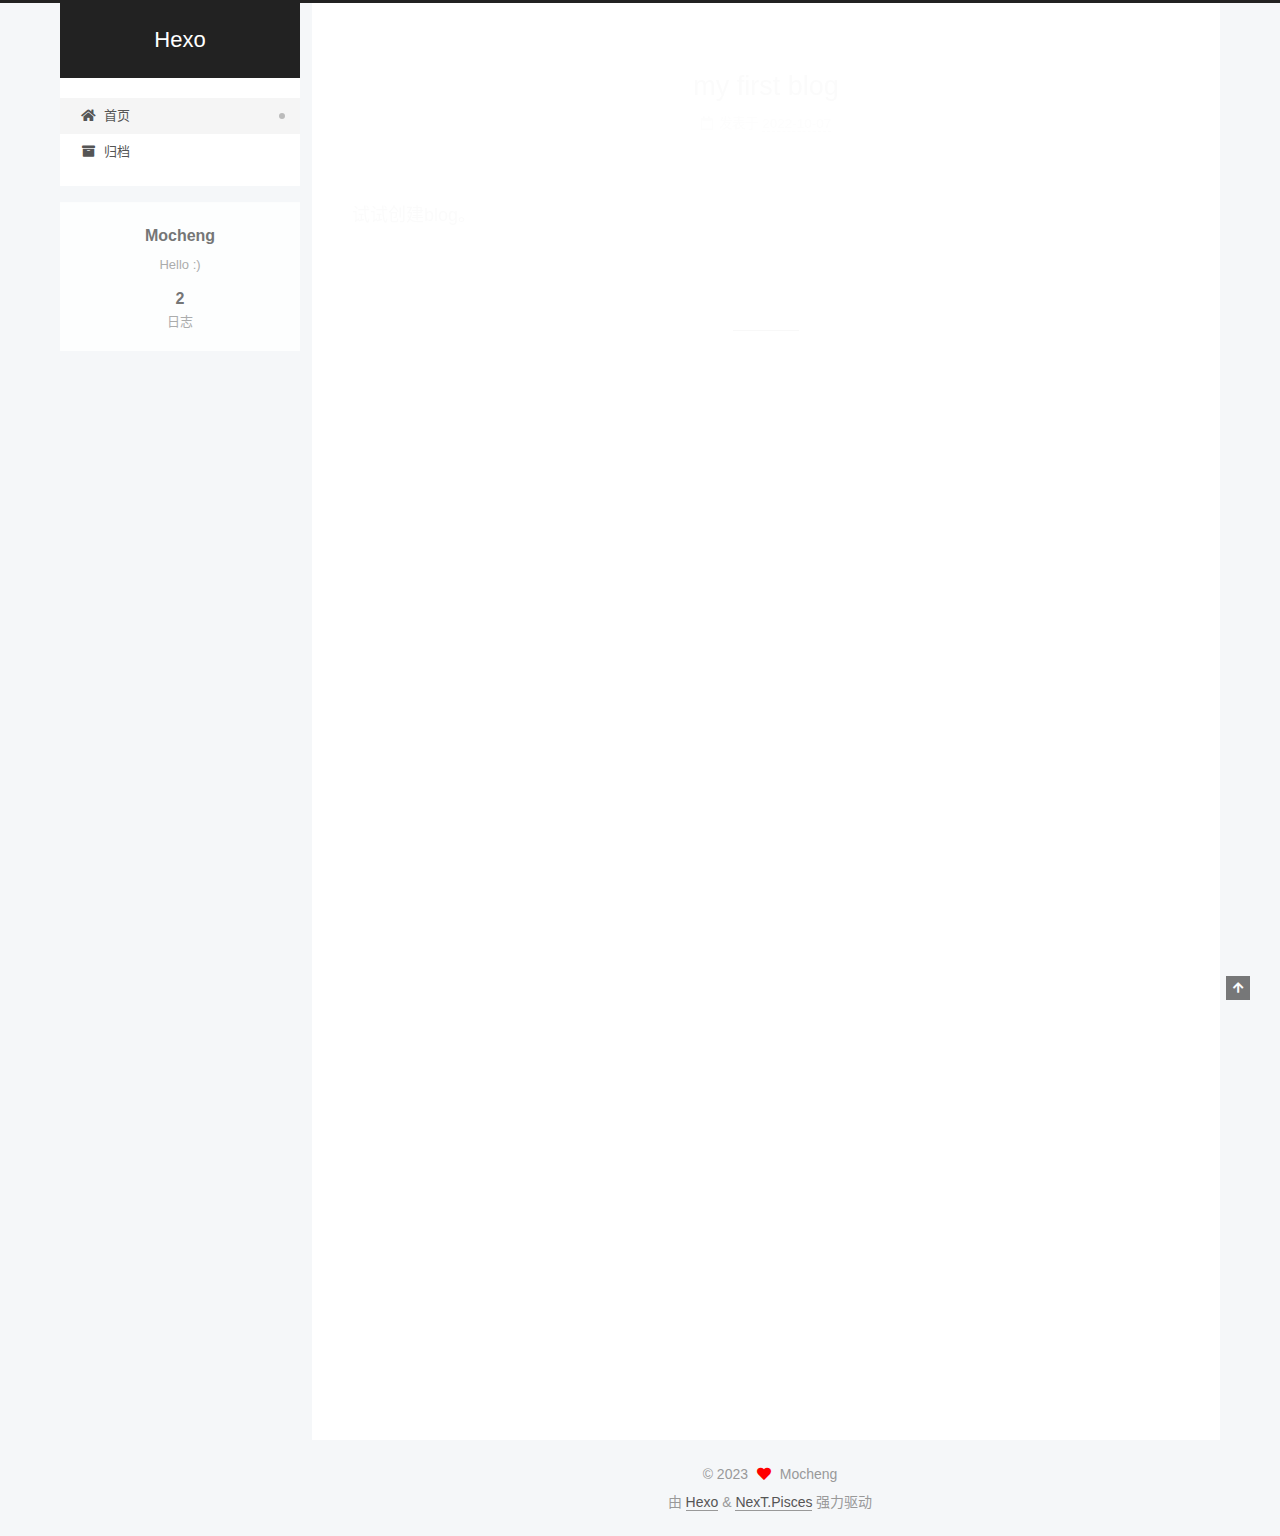
==== commit 172c294e: "Site updated: 2023-03-11 17:32:35" ====
--- a/index.html
+++ b/index.html
@@ -1,3239 +1,430 @@
 <!DOCTYPE html>
 <html lang="zh-CN">
-    <head hexo-theme='https://github.com/volantis-x/hexo-theme-volantis/#6.0.0-alpha.1'>
-  <meta name="generator" content="Hexo 6.3.0">
-  <meta name="Volantis" content="6.0.0-alpha.1">
-  <meta charset="utf-8">
-  <!-- SEO相关 -->
-  <meta name="robots" content="index,follow">
-  <link rel="canonical" href="http://example.com/"/>
-  <!-- 渲染优化 -->
-    <meta http-equiv='x-dns-prefetch-control' content='on' />
-      <link rel='dns-prefetch' href='https://unpkg.com'>
-      <link rel="preconnect" href="https://unpkg.com" crossorigin>
-      <link rel='dns-prefetch' href='https://cdn.bootcdn.net'>
-      <link rel="preconnect" href="https://cdn.bootcdn.net" crossorigin>
-  <meta name="renderer" content="webkit">
-  <meta name="force-rendering" content="webkit">
-  <meta http-equiv="X-UA-Compatible" content="IE=Edge,chrome=1">
-    <meta http-equiv="Content-Security-Policy" content=" default-src 'self' https:; block-all-mixed-content; base-uri 'self' https:; form-action 'self' https:; worker-src 'self' https:; connect-src 'self' https: *; img-src 'self' data: https: *; media-src 'self' https: *; font-src 'self' data: https: *; frame-src 'self' https: *; manifest-src 'self' https: *; child-src https:; script-src 'self' https: 'unsafe-inline' *; style-src 'self' https: 'unsafe-inline' *; ">
-  <meta name="HandheldFriendly" content="True" >
-  <meta name="apple-mobile-web-app-capable" content="yes">
-  <meta name="viewport" content="width=device-width, initial-scale=1, maximum-scale=5">
-  <meta content="black-translucent" name="apple-mobile-web-app-status-bar-style">
-  <meta content="telephone=no" name="format-detection">
-  <!-- import head_begin begin -->
-  <!-- import head_begin end -->
-  <!-- Custom Files headBegin begin-->
-  
-  <!-- Custom Files headBegin end-->
-  <link rel="preload" href="/css/style.css" as="style">
-  <link rel="preload" href="https://unpkg.com/volantis-static@0.0.1660614606622/media/fonts/VarelaRound/VarelaRound-Regular.ttf" as="font" type="font/ttf" crossorigin="anonymous">
-<link rel="preload" href="https://unpkg.com/volantis-static@0.0.1660614606622/media/fonts/UbuntuMono/UbuntuMono-Regular.ttf" as="font" type="font/ttf" crossorigin="anonymous">
-
-  <!-- feed -->
-  <!-- 页面元数据 -->
-  <title>Hexo</title>
-  <meta name="keywords" content="">
-  <meta desc name="description" content="Hello :) - Mocheng - Hexo">
-  
+<head>
+  <meta charset="UTF-8">
+<meta name="viewport" content="width=device-width, initial-scale=1, maximum-scale=2">
+<meta name="theme-color" content="#222">
+<meta name="generator" content="Hexo 6.3.0">
+  <link rel="apple-touch-icon" sizes="180x180" href="/images/apple-touch-icon-next.png">
+  <link rel="icon" type="image/png" sizes="32x32" href="/images/favicon-32x32-next.png">
+  <link rel="icon" type="image/png" sizes="16x16" href="/images/favicon-16x16-next.png">
+  <link rel="mask-icon" href="/images/logo.svg" color="#222">
+
+<link rel="stylesheet" href="/css/main.css">
+
+
+<link rel="stylesheet" href="/lib/font-awesome/css/all.min.css">
+
+<script id="hexo-configurations">
+    var NexT = window.NexT || {};
+    var CONFIG = {"hostname":"example.com","root":"/","scheme":"Pisces","version":"7.8.0","exturl":false,"sidebar":{"position":"left","display":"post","padding":18,"offset":12,"onmobile":false},"copycode":{"enable":false,"show_result":false,"style":null},"back2top":{"enable":true,"sidebar":false,"scrollpercent":false},"bookmark":{"enable":false,"color":"#222","save":"auto"},"fancybox":false,"mediumzoom":false,"lazyload":false,"pangu":false,"comments":{"style":"tabs","active":null,"storage":true,"lazyload":false,"nav":null},"algolia":{"hits":{"per_page":10},"labels":{"input_placeholder":"Search for Posts","hits_empty":"We didn't find any results for the search: ${query}","hits_stats":"${hits} results found in ${time} ms"}},"localsearch":{"enable":false,"trigger":"auto","top_n_per_article":1,"unescape":false,"preload":false},"motion":{"enable":true,"async":false,"transition":{"post_block":"fadeIn","post_header":"slideDownIn","post_body":"slideDownIn","coll_header":"slideLeftIn","sidebar":"slideUpIn"}}};
+  </script>
+
+  <meta name="description" content="Hello :)">
 <meta property="og:type" content="website">
 <meta property="og:title" content="Hexo">
 <meta property="og:url" content="http://example.com/index.html">
 <meta property="og:site_name" content="Hexo">
 <meta property="og:description" content="Hello :)">
 <meta property="og:locale" content="zh_CN">
-<meta property="og:image" content="https://unpkg.com/volantis-static@0.0.1660614606622/media/org.volantis/blog/favicon/android-chrome-192x192.png">
 <meta property="article:author" content="Mocheng">
 <meta name="twitter:card" content="summary">
-<meta name="twitter:image" content="https://unpkg.com/volantis-static@0.0.1660614606622/media/org.volantis/blog/favicon/android-chrome-192x192.png">
+
+<link rel="canonical" href="http://example.com/">
+
+
+<script id="page-configurations">
+  // https://hexo.io/docs/variables.html
+  CONFIG.page = {
+    sidebar: "",
+    isHome : true,
+    isPost : false,
+    lang   : 'zh-CN'
+  };
+</script>
+
+  <title>Hexo</title>
+  
+
+
+
+
+
+
+  <noscript>
   <style>
-    /* 首屏样式 */
-    #safearea {
-  display: none;
-}
-:root {
-  --color-site-body: #f4f4f4;
-  --color-site-bg: #f4f4f4;
-  --color-site-inner: #fff;
-  --color-site-footer: #666;
-  --color-card: #fff;
-  --color-text: #444;
-  --color-block: #f6f6f6;
-  --color-inlinecode: #c74f00;
-  --color-codeblock: #fff7ea;
-  --color-h1: #3a3a3a;
-  --color-h2: #3a3a3a;
-  --color-h3: #333;
-  --color-h4: #444;
-  --color-h5: #555;
-  --color-h6: #666;
-  --color-p: #444;
-  --color-list: #666;
-  --color-list-hl: #30ad91;
-  --color-meta: #888;
-  --color-read-bkg: #e0d8c8;
-  --color-read-post: #f8f1e2;
-  --color-copyright-bkg: #f5f5f5;
-}
-* {
-  box-sizing: border-box;
-  -webkit-box-sizing: border-box;
-  -moz-box-sizing: border-box;
-  outline: none;
-  margin: 0;
-  padding: 0;
-}
-*::-webkit-scrollbar {
-  height: 4px;
-  width: 4px;
-}
-*::-webkit-scrollbar-track-piece {
-  background: transparent;
-}
-*::-webkit-scrollbar-thumb {
-  background: #3dd9b6;
-  cursor: pointer;
-  border-radius: 2px;
-  -webkit-border-radius: 2px;
-}
-*::-webkit-scrollbar-thumb:hover {
-  background: #ff5722;
-}
-html {
-  color: var(--color-text);
-  width: 100%;
-  height: 100%;
-  font-family: UbuntuMono, "Varela Round", "PingFang SC", "Microsoft YaHei", Helvetica, Arial, Menlo, Monaco, monospace, sans-serif;
-  font-size: 16px;
-}
-html >::-webkit-scrollbar {
-  height: 4px;
-  width: 4px;
-}
-html >::-webkit-scrollbar-track-piece {
-  background: transparent;
-}
-html >::-webkit-scrollbar-thumb {
-  background: #3dd9b6;
-  cursor: pointer;
-  border-radius: 2px;
-  -webkit-border-radius: 2px;
-}
-html >::-webkit-scrollbar-thumb:hover {
-  background: #ff5722;
-}
-body {
-  background-color: var(--color-site-body);
-  text-rendering: optimizelegibility;
-  -webkit-tap-highlight-color: rgba(0,0,0,0);
-  line-height: 1.6;
-  -webkit-text-size-adjust: 100%;
-  -ms-text-size-adjust: 100%;
-}
-body.modal-active {
-  overflow: hidden;
-}
-@media screen and (max-width: 680px) {
-  body.modal-active {
-    position: fixed;
-    top: 0;
-    right: 0;
-    bottom: 0;
-    left: 0;
+  .use-motion .brand,
+  .use-motion .menu-item,
+  .sidebar-inner,
+  .use-motion .post-block,
+  .use-motion .pagination,
+  .use-motion .comments,
+  .use-motion .post-header,
+  .use-motion .post-body,
+  .use-motion .collection-header { opacity: initial; }
+
+  .use-motion .site-title,
+  .use-motion .site-subtitle {
+    opacity: initial;
+    top: initial;
   }
-}
-a {
-  color: #2092ec;
-  cursor: pointer;
-  text-decoration: none;
-  transition: all 0.28s ease;
-  -webkit-transition: all 0.28s ease;
-  -khtml-transition: all 0.28s ease;
-  -moz-transition: all 0.28s ease;
-  -o-transition: all 0.28s ease;
-  -ms-transition: all 0.28s ease;
-}
-a:hover {
-  color: #ff5722;
-}
-a:active,
-a:hover {
-  outline: 0;
-}
-ul,
-ol {
-  padding-left: 0;
-}
-ul li,
-ol li {
-  list-style: none;
-}
-header {
-  display: -webkit-box /* OLD - iOS 6-, Safari 3.1-6 */;
-  display: -moz-box /* OLD - Firefox 19- (buggy but mostly works) */;
-  display: block;
-}
-img {
-  border: 0;
-  background: none;
-  max-width: 100%;
-}
-svg:not(:root) {
-  overflow: hidden;
-}
-hr {
-  -moz-box-sizing: content-box;
-  box-sizing: content-box;
-  -webkit-box-sizing: content-box;
-  -moz-box-sizing: content-box;
-  height: 0;
-  border: 0;
-  border-radius: 1px;
-  -webkit-border-radius: 1px;
-  border-bottom: 1px solid rgba(68,68,68,0.1);
-}
-button,
-input {
-  color: inherit;
-  font: inherit;
-  margin: 0;
-}
-button {
-  overflow: visible;
-  text-transform: none;
-  -webkit-appearance: button;
-  cursor: pointer;
-}
-@supports (backdrop-filter: blur(20px)) {
-  .blur {
-    background: rgba(255,255,255,0.9) !important;
-    backdrop-filter: saturate(200%) blur(20px);
-  }
-}
-.shadow {
-  box-shadow: 0 1px 2px 0px rgba(0,0,0,0.1);
-  -webkit-box-shadow: 0 1px 2px 0px rgba(0,0,0,0.1);
-}
-.shadow.floatable {
-  transition: all 0.28s ease;
-  -webkit-transition: all 0.28s ease;
-  -khtml-transition: all 0.28s ease;
-  -moz-transition: all 0.28s ease;
-  -o-transition: all 0.28s ease;
-  -ms-transition: all 0.28s ease;
-}
-.shadow.floatable:hover {
-  box-shadow: 0 2px 4px 0px rgba(0,0,0,0.1), 0 4px 8px 0px rgba(0,0,0,0.1), 0 8px 16px 0px rgba(0,0,0,0.1);
-  -webkit-box-shadow: 0 2px 4px 0px rgba(0,0,0,0.1), 0 4px 8px 0px rgba(0,0,0,0.1), 0 8px 16px 0px rgba(0,0,0,0.1);
-}
-#l_cover {
-  min-height: 64px;
-}
-.cover-wrapper {
-  top: 0;
-  left: 0;
-  max-width: 100%;
-  height: 100vh;
-  display: -webkit-box /* OLD - iOS 6-, Safari 3.1-6 */;
-  display: -moz-box /* OLD - Firefox 19- (buggy but mostly works) */;
-  display: -ms-flexbox /* TWEENER - IE 10 */;
-  display: -webkit-flex /* NEW - Chrome */;
-  display: flex /* NEW, Spec - Opera 12.1, Firefox 20+ */;
-  display: flex;
-  flex-wrap: nowrap;
-  -webkit-flex-wrap: nowrap;
-  -khtml-flex-wrap: nowrap;
-  -moz-flex-wrap: nowrap;
-  -o-flex-wrap: nowrap;
-  -ms-flex-wrap: nowrap;
-  -webkit-box-direction: normal;
-  -moz-box-direction: normal;
-  -webkit-box-orient: vertical;
-  -moz-box-orient: vertical;
-  -webkit-flex-direction: column;
-  -ms-flex-direction: column;
-  flex-direction: column;
-  align-items: center;
-  align-self: center;
-  align-content: center;
-  color: var(--color-site-inner);
-  padding: 0 16px;
-  user-select: none;
-  -webkit-user-select: none;
-  -moz-user-select: none;
-  -ms-user-select: none;
-  position: relative;
-  overflow: hidden;
-  margin-bottom: -100px;
-}
-.cover-wrapper .cover-bg {
-  position: absolute;
-  width: 100%;
-  height: 100%;
-  background-position: center;
-  background-size: cover;
-  -webkit-background-size: cover;
-  -moz-background-size: cover;
-}
-.cover-wrapper .cover-bg.lazyload:not(.loaded) {
-  opacity: 0;
-  -webkit-opacity: 0;
-  -moz-opacity: 0;
-}
-.cover-wrapper .cover-bg.lazyload.loaded {
-  animation-delay: 0s;
-  animation-duration: 0.5s;
-  animation-fill-mode: forwards;
-  animation-timing-function: ease-out;
-  animation-name: fadeIn;
-}
-@-moz-keyframes fadeIn {
-  0% {
-    opacity: 0;
-    -webkit-opacity: 0;
-    -moz-opacity: 0;
-    filter: blur(12px);
-    transform: scale(1.02);
-    -webkit-transform: scale(1.02);
-    -khtml-transform: scale(1.02);
-    -moz-transform: scale(1.02);
-    -o-transform: scale(1.02);
-    -ms-transform: scale(1.02);
-  }
-  100% {
-    opacity: 1;
-    -webkit-opacity: 1;
-    -moz-opacity: 1;
-  }
-}
-@-webkit-keyframes fadeIn {
-  0% {
-    opacity: 0;
-    -webkit-opacity: 0;
-    -moz-opacity: 0;
-    filter: blur(12px);
-    transform: scale(1.02);
-    -webkit-transform: scale(1.02);
-    -khtml-transform: scale(1.02);
-    -moz-transform: scale(1.02);
-    -o-transform: scale(1.02);
-    -ms-transform: scale(1.02);
-  }
-  100% {
-    opacity: 1;
-    -webkit-opacity: 1;
-    -moz-opacity: 1;
-  }
-}
-@-o-keyframes fadeIn {
-  0% {
-    opacity: 0;
-    -webkit-opacity: 0;
-    -moz-opacity: 0;
-    filter: blur(12px);
-    transform: scale(1.02);
-    -webkit-transform: scale(1.02);
-    -khtml-transform: scale(1.02);
-    -moz-transform: scale(1.02);
-    -o-transform: scale(1.02);
-    -ms-transform: scale(1.02);
-  }
-  100% {
-    opacity: 1;
-    -webkit-opacity: 1;
-    -moz-opacity: 1;
-  }
-}
-@keyframes fadeIn {
-  0% {
-    opacity: 0;
-    -webkit-opacity: 0;
-    -moz-opacity: 0;
-    filter: blur(12px);
-    transform: scale(1.02);
-    -webkit-transform: scale(1.02);
-    -khtml-transform: scale(1.02);
-    -moz-transform: scale(1.02);
-    -o-transform: scale(1.02);
-    -ms-transform: scale(1.02);
-  }
-  100% {
-    opacity: 1;
-    -webkit-opacity: 1;
-    -moz-opacity: 1;
-  }
-}
-.cover-wrapper .cover-body {
-  z-index: 1;
-  position: relative;
-  width: 100%;
-  height: 100%;
-}
-.cover-wrapper#full {
-  height: calc(100vh + 100px);
-  padding-bottom: 100px;
-}
-.cover-wrapper#half {
-  max-height: 640px;
-  min-height: 400px;
-  height: calc(36vh - 64px + 200px);
-}
-.cover-wrapper #scroll-down {
-  width: 100%;
-  height: 64px;
-  position: absolute;
-  bottom: 100px;
-  text-align: center;
-  cursor: pointer;
-}
-.cover-wrapper #scroll-down .scroll-down-effects {
-  color: #fff;
-  font-size: 24px;
-  line-height: 64px;
-  position: absolute;
-  width: 24px;
-  left: calc(50% - 12px);
-  text-shadow: 0 1px 2px rgba(0,0,0,0.1);
-  animation: scroll-down-effect 1.5s infinite;
-  -webkit-animation: scroll-down-effect 1.5s infinite;
-  -khtml-animation: scroll-down-effect 1.5s infinite;
-  -moz-animation: scroll-down-effect 1.5s infinite;
-  -o-animation: scroll-down-effect 1.5s infinite;
-  -ms-animation: scroll-down-effect 1.5s infinite;
-}
-@-moz-keyframes scroll-down-effect {
-  0% {
-    top: 0;
-    opacity: 1;
-    -webkit-opacity: 1;
-    -moz-opacity: 1;
-  }
-  50% {
-    top: -16px;
-    opacity: 0.4;
-    -webkit-opacity: 0.4;
-    -moz-opacity: 0.4;
-  }
-  100% {
-    top: 0;
-    opacity: 1;
-    -webkit-opacity: 1;
-    -moz-opacity: 1;
-  }
-}
-@-webkit-keyframes scroll-down-effect {
-  0% {
-    top: 0;
-    opacity: 1;
-    -webkit-opacity: 1;
-    -moz-opacity: 1;
-  }
-  50% {
-    top: -16px;
-    opacity: 0.4;
-    -webkit-opacity: 0.4;
-    -moz-opacity: 0.4;
-  }
-  100% {
-    top: 0;
-    opacity: 1;
-    -webkit-opacity: 1;
-    -moz-opacity: 1;
-  }
-}
-@-o-keyframes scroll-down-effect {
-  0% {
-    top: 0;
-    opacity: 1;
-    -webkit-opacity: 1;
-    -moz-opacity: 1;
-  }
-  50% {
-    top: -16px;
-    opacity: 0.4;
-    -webkit-opacity: 0.4;
-    -moz-opacity: 0.4;
-  }
-  100% {
-    top: 0;
-    opacity: 1;
-    -webkit-opacity: 1;
-    -moz-opacity: 1;
-  }
-}
-@keyframes scroll-down-effect {
-  0% {
-    top: 0;
-    opacity: 1;
-    -webkit-opacity: 1;
-    -moz-opacity: 1;
-  }
-  50% {
-    top: -16px;
-    opacity: 0.4;
-    -webkit-opacity: 0.4;
-    -moz-opacity: 0.4;
-  }
-  100% {
-    top: 0;
-    opacity: 1;
-    -webkit-opacity: 1;
-    -moz-opacity: 1;
-  }
-}
-.cover-wrapper .cover-body {
-  margin-top: 64px;
-  margin-bottom: 100px;
-}
-.cover-wrapper .cover-body,
-.cover-wrapper .cover-body .top,
-.cover-wrapper .cover-body .bottom {
-  display: -webkit-box /* OLD - iOS 6-, Safari 3.1-6 */;
-  display: -moz-box /* OLD - Firefox 19- (buggy but mostly works) */;
-  display: -ms-flexbox /* TWEENER - IE 10 */;
-  display: -webkit-flex /* NEW - Chrome */;
-  display: flex /* NEW, Spec - Opera 12.1, Firefox 20+ */;
-  display: flex;
-  -webkit-box-direction: normal;
-  -moz-box-direction: normal;
-  -webkit-box-orient: vertical;
-  -moz-box-orient: vertical;
-  -webkit-flex-direction: column;
-  -ms-flex-direction: column;
-  flex-direction: column;
-  align-items: center;
-  justify-content: center;
-  -webkit-justify-content: center;
-  -khtml-justify-content: center;
-  -moz-justify-content: center;
-  -o-justify-content: center;
-  -ms-justify-content: center;
-  max-width: 100%;
-}
-.cover-wrapper .cover-body .bottom {
-  margin-top: 32px;
-}
-.cover-wrapper .cover-body .title {
-  font-family: "Varela Round", "PingFang SC", "Microsoft YaHei", Helvetica, Arial, Helvetica, monospace;
-  font-size: 3.125rem;
-  line-height: 1.2;
-  text-shadow: 0 1px 2px rgba(0,0,0,0.1);
-}
-.cover-wrapper .cover-body .subtitle {
-  font-size: 20px;
-}
-.cover-wrapper .cover-body .logo {
-  max-height: 120px;
-  max-width: calc(100% - 4 * 16px);
-}
-@media screen and (min-height: 1024px) {
-  .cover-wrapper .cover-body .title {
-    font-size: 3rem;
-  }
-  .cover-wrapper .cover-body .subtitle {
-    font-size: 1.05rem;
-  }
-  .cover-wrapper .cover-body .logo {
-    max-height: 150px;
-  }
-}
-.cover-wrapper .cover-body .m_search {
-  position: relative;
-  max-width: calc(100% - 16px);
-  width: 320px;
-  vertical-align: middle;
-}
-.cover-wrapper .cover-body .m_search .form {
-  position: relative;
-  display: -webkit-box /* OLD - iOS 6-, Safari 3.1-6 */;
-  display: -moz-box /* OLD - Firefox 19- (buggy but mostly works) */;
-  display: block;
-  width: 100%;
-}
-.cover-wrapper .cover-body .m_search .icon,
-.cover-wrapper .cover-body .m_search .input {
-  transition: all 0.28s ease;
-  -webkit-transition: all 0.28s ease;
-  -khtml-transition: all 0.28s ease;
-  -moz-transition: all 0.28s ease;
-  -o-transition: all 0.28s ease;
-  -ms-transition: all 0.28s ease;
-}
-.cover-wrapper .cover-body .m_search .icon {
-  position: absolute;
-  display: -webkit-box /* OLD - iOS 6-, Safari 3.1-6 */;
-  display: -moz-box /* OLD - Firefox 19- (buggy but mostly works) */;
-  display: block;
-  line-height: 2.5rem;
-  width: 32px;
-  top: 0;
-  left: 5px;
-  color: rgba(68,68,68,0.75);
-}
-.cover-wrapper .cover-body .m_search .input {
-  display: -webkit-box /* OLD - iOS 6-, Safari 3.1-6 */;
-  display: -moz-box /* OLD - Firefox 19- (buggy but mostly works) */;
-  display: block;
-  height: 2.5rem;
-  width: 100%;
-  box-shadow: none;
-  -webkit-box-shadow: none;
-  box-sizing: border-box;
-  -webkit-box-sizing: border-box;
-  -moz-box-sizing: border-box;
-  font-size: 0.875rem;
-  -webkit-appearance: none;
-  padding-left: 36px;
-  border-radius: 1.4rem;
-  -webkit-border-radius: 1.4rem;
-  background: rgba(255,255,255,0.6);
-  backdrop-filter: blur(10px);
-  border: none;
-  color: var(--color-text);
-}
-@media screen and (max-width: 500px) {
-  .cover-wrapper .cover-body .m_search .input {
-    padding-left: 36px;
-  }
-}
-.cover-wrapper .cover-body .m_search .input:hover {
-  background: rgba(255,255,255,0.8);
-}
-.cover-wrapper .cover-body .m_search .input:focus {
-  background: #fff;
-}
-.cover-wrapper .list-h {
-  display: -webkit-box /* OLD - iOS 6-, Safari 3.1-6 */;
-  display: -moz-box /* OLD - Firefox 19- (buggy but mostly works) */;
-  display: -ms-flexbox /* TWEENER - IE 10 */;
-  display: -webkit-flex /* NEW - Chrome */;
-  display: flex /* NEW, Spec - Opera 12.1, Firefox 20+ */;
-  display: flex;
-  -webkit-box-direction: normal;
-  -moz-box-direction: normal;
-  -webkit-box-orient: horizontal;
-  -moz-box-orient: horizontal;
-  -webkit-flex-direction: row;
-  -ms-flex-direction: row;
-  flex-direction: row;
-  flex-wrap: wrap;
-  -webkit-flex-wrap: wrap;
-  -khtml-flex-wrap: wrap;
-  -moz-flex-wrap: wrap;
-  -o-flex-wrap: wrap;
-  -ms-flex-wrap: wrap;
-  align-items: stretch;
-  border-radius: 4px;
-  -webkit-border-radius: 4px;
-  user-select: none;
-  -webkit-user-select: none;
-  -moz-user-select: none;
-  -ms-user-select: none;
-}
-.cover-wrapper .list-h a {
-  -webkit-box-flex: 1;
-  -moz-box-flex: 1;
-  -webkit-flex: 1 0;
-  -ms-flex: 1 0;
-  flex: 1 0;
-  display: -webkit-box /* OLD - iOS 6-, Safari 3.1-6 */;
-  display: -moz-box /* OLD - Firefox 19- (buggy but mostly works) */;
-  display: -ms-flexbox /* TWEENER - IE 10 */;
-  display: -webkit-flex /* NEW - Chrome */;
-  display: flex /* NEW, Spec - Opera 12.1, Firefox 20+ */;
-  display: flex;
-  font-weight: 600;
-}
-.cover-wrapper .list-h a img {
-  display: -webkit-box /* OLD - iOS 6-, Safari 3.1-6 */;
-  display: -moz-box /* OLD - Firefox 19- (buggy but mostly works) */;
-  display: block;
-  border-radius: 2px;
-  -webkit-border-radius: 2px;
-  margin: 4px;
-  min-width: 40px;
-  max-width: 44px;
-}
-@media screen and (max-width: 768px) {
-  .cover-wrapper .list-h a img {
-    min-width: 36px;
-    max-width: 40px;
-  }
-}
-@media screen and (max-width: 500px) {
-  .cover-wrapper .list-h a img {
-    margin: 2px 4px;
-    min-width: 32px;
-    max-width: 36px;
-  }
-}
-@media screen and (max-width: 375px) {
-  .cover-wrapper .list-h a img {
-    min-width: 28px;
-    max-width: 32px;
-  }
-}
-.cover-wrapper {
-  max-width: 100%;
-}
-.cover-wrapper.search .bottom .menu {
-  margin-top: 16px;
-}
-.cover-wrapper.search .bottom .menu .list-h a {
-  white-space: nowrap;
-  -webkit-box-direction: normal;
-  -moz-box-direction: normal;
-  -webkit-box-orient: horizontal;
-  -moz-box-orient: horizontal;
-  -webkit-flex-direction: row;
-  -ms-flex-direction: row;
-  flex-direction: row;
-  align-items: baseline;
-  padding: 2px;
-  margin: 4px;
-  color: var(--color-site-inner);
-  opacity: 0.75;
-  -webkit-opacity: 0.75;
-  -moz-opacity: 0.75;
-  text-shadow: 0 1px 2px rgba(0,0,0,0.05);
-  border-bottom: 2px solid transparent;
-}
-.cover-wrapper.search .bottom .menu .list-h a i {
-  margin-right: 4px;
-}
-.cover-wrapper.search .bottom .menu .list-h a p {
-  font-size: 0.9375rem;
-}
-.cover-wrapper.search .bottom .menu .list-h a:hover,
-.cover-wrapper.search .bottom .menu .list-h a.active,
-.cover-wrapper.search .bottom .menu .list-h a:active {
-  opacity: 1;
-  -webkit-opacity: 1;
-  -moz-opacity: 1;
-  border-bottom: 2px solid var(--color-site-inner);
-}
-.cover-wrapper.dock .menu,
-.cover-wrapper.featured .menu,
-.cover-wrapper.focus .menu {
-  border-radius: 6px;
-  -webkit-border-radius: 6px;
-}
-.cover-wrapper.dock .menu .list-h a,
-.cover-wrapper.featured .menu .list-h a,
-.cover-wrapper.focus .menu .list-h a {
-  -webkit-box-direction: normal;
-  -moz-box-direction: normal;
-  -webkit-box-orient: vertical;
-  -moz-box-orient: vertical;
-  -webkit-flex-direction: column;
-  -ms-flex-direction: column;
-  flex-direction: column;
-  align-items: center;
-  padding: 12px;
-  line-height: 24px;
-  border-radius: 4px;
-  -webkit-border-radius: 4px;
-  border-bottom: none;
-  text-align: center;
-  align-content: flex-end;
-  color: rgba(68,68,68,0.7);
-  font-size: 1.5rem;
-}
-@media screen and (max-width: 500px) {
-  .cover-wrapper.dock .menu .list-h a,
-  .cover-wrapper.featured .menu .list-h a,
-  .cover-wrapper.focus .menu .list-h a {
-    padding: 12px 8px;
-  }
-}
-.cover-wrapper.dock .menu .list-h a i,
-.cover-wrapper.featured .menu .list-h a i,
-.cover-wrapper.focus .menu .list-h a i {
-  margin: 8px;
-}
-.cover-wrapper.dock .menu .list-h a p,
-.cover-wrapper.featured .menu .list-h a p,
-.cover-wrapper.focus .menu .list-h a p {
-  font-size: 0.875rem;
-}
-.cover-wrapper.dock .menu .list-h a.active,
-.cover-wrapper.featured .menu .list-h a.active,
-.cover-wrapper.focus .menu .list-h a.active {
-  background: var(--color-card);
-  backdrop-filter: none;
-}
-.cover-wrapper.dock .menu .list-h a.active i,
-.cover-wrapper.featured .menu .list-h a.active i,
-.cover-wrapper.focus .menu .list-h a.active i,
-.cover-wrapper.dock .menu .list-h a.active i+p,
-.cover-wrapper.featured .menu .list-h a.active i+p,
-.cover-wrapper.focus .menu .list-h a.active i+p {
-  color: #3dd9b6;
-}
-.cover-wrapper.dock .menu .list-h a.active img+p,
-.cover-wrapper.featured .menu .list-h a.active img+p,
-.cover-wrapper.focus .menu .list-h a.active img+p {
-  color: var(--color-text);
-}
-.cover-wrapper.dock .menu .list-h a:hover,
-.cover-wrapper.featured .menu .list-h a:hover,
-.cover-wrapper.focus .menu .list-h a:hover {
-  background: var(--color-card);
-}
-.cover-wrapper.dock .top {
-  margin-bottom: 48px;
-}
-.cover-wrapper.dock .menu {
-  background: rgba(255,255,255,0.5);
-  position: absolute;
-  bottom: 0;
-  max-width: 100%;
-}
-.cover-wrapper.dock .menu .list-h {
-  flex-wrap: nowrap;
-  -webkit-flex-wrap: nowrap;
-  -khtml-flex-wrap: nowrap;
-  -moz-flex-wrap: nowrap;
-  -o-flex-wrap: nowrap;
-  -ms-flex-wrap: nowrap;
-  margin: 4px;
-}
-.cover-wrapper.dock .menu .list-h a+a {
-  margin-left: 4px;
-}
-@media screen and (max-width: 500px) {
-  .cover-wrapper.dock .menu .list-h {
-    overflow-x: scroll;
-  }
-  .cover-wrapper.dock .menu .list-h::-webkit-scrollbar {
-    height: 0;
-    width: 0;
-  }
-  .cover-wrapper.dock .menu .list-h::-webkit-scrollbar-track-piece {
-    background: transparent;
-  }
-  .cover-wrapper.dock .menu .list-h::-webkit-scrollbar-thumb {
-    background: #3dd9b6;
-    cursor: pointer;
-    border-radius: 0;
-    -webkit-border-radius: 0;
-  }
-  .cover-wrapper.dock .menu .list-h::-webkit-scrollbar-thumb:hover {
-    background: #ff5722;
-  }
-}
-@supports (backdrop-filter: blur(20px)) {
-  .cover-wrapper.dock .menu {
-    background: rgba(255,255,255,0.5);
-    backdrop-filter: saturate(200%) blur(20px);
-  }
-}
-@font-face {
-  font-family: 'UbuntuMono';
-  src: url("https://unpkg.com/volantis-static@0.0.1660614606622/media/fonts/UbuntuMono/UbuntuMono-Regular.ttf");
-  font-weight: 'normal';
-  font-style: 'normal';
-  font-display: swap;
-}
-@font-face {
-  font-family: 'Varela Round';
-  src: url("https://unpkg.com/volantis-static@0.0.1660614606622/media/fonts/VarelaRound/VarelaRound-Regular.ttf");
-  font-weight: 'normal';
-  font-style: 'normal';
-  font-display: swap;
-}
-.l_header {
-  position: fixed;
-  z-index: 1000;
-  top: 0;
-  width: 100%;
-  height: 64px;
-  background: var(--color-card);
-  box-shadow: 0 1px 2px 0px rgba(0,0,0,0.1);
-  -webkit-box-shadow: 0 1px 2px 0px rgba(0,0,0,0.1);
-}
-.l_header.auto {
-  transition: opacity 0.4s ease;
-  -webkit-transition: opacity 0.4s ease;
-  -khtml-transition: opacity 0.4s ease;
-  -moz-transition: opacity 0.4s ease;
-  -o-transition: opacity 0.4s ease;
-  -ms-transition: opacity 0.4s ease;
-  visibility: hidden;
-}
-.l_header.auto.show {
-  opacity: 1 !important;
-  -webkit-opacity: 1 !important;
-  -moz-opacity: 1 !important;
-  visibility: visible;
-}
-.l_header .container {
-  margin-left: 16px;
-  margin-right: 16px;
-}
-.l_header #wrapper {
-  height: 100%;
-  user-select: none;
-  -webkit-user-select: none;
-  -moz-user-select: none;
-  -ms-user-select: none;
-}
-.l_header #wrapper .nav-main,
-.l_header #wrapper .nav-sub {
-  display: -webkit-box /* OLD - iOS 6-, Safari 3.1-6 */;
-  display: -moz-box /* OLD - Firefox 19- (buggy but mostly works) */;
-  display: -ms-flexbox /* TWEENER - IE 10 */;
-  display: -webkit-flex /* NEW - Chrome */;
-  display: flex /* NEW, Spec - Opera 12.1, Firefox 20+ */;
-  display: flex;
-  flex-wrap: nowrap;
-  -webkit-flex-wrap: nowrap;
-  -khtml-flex-wrap: nowrap;
-  -moz-flex-wrap: nowrap;
-  -o-flex-wrap: nowrap;
-  -ms-flex-wrap: nowrap;
-  justify-content: space-between;
-  -webkit-justify-content: space-between;
-  -khtml-justify-content: space-between;
-  -moz-justify-content: space-between;
-  -o-justify-content: space-between;
-  -ms-justify-content: space-between;
-  align-items: center;
-}
-.l_header #wrapper .nav-main {
-  transition: all 0.28s ease;
-  -webkit-transition: all 0.28s ease;
-  -khtml-transition: all 0.28s ease;
-  -moz-transition: all 0.28s ease;
-  -o-transition: all 0.28s ease;
-  -ms-transition: all 0.28s ease;
-}
-.l_header #wrapper.sub .nav-main {
-  transform: translateY(-64px);
-  -webkit-transform: translateY(-64px);
-  -khtml-transform: translateY(-64px);
-  -moz-transform: translateY(-64px);
-  -o-transform: translateY(-64px);
-  -ms-transform: translateY(-64px);
-}
-.l_header #wrapper .nav-sub {
-  transition: all 0.28s ease;
-  -webkit-transition: all 0.28s ease;
-  -khtml-transition: all 0.28s ease;
-  -moz-transition: all 0.28s ease;
-  -o-transition: all 0.28s ease;
-  -ms-transition: all 0.28s ease;
-  opacity: 0;
-  -webkit-opacity: 0;
-  -moz-opacity: 0;
-  height: 64px;
-  width: calc(100% - 2 * 16px);
-  position: absolute;
-}
-.l_header #wrapper .nav-sub ::-webkit-scrollbar {
-  display: -webkit-box /* OLD - iOS 6-, Safari 3.1-6 */;
-  display: -moz-box /* OLD - Firefox 19- (buggy but mostly works) */;
-  display: none;
-}
-@media screen and (min-width: 2048px) {
-  .l_header #wrapper .nav-sub {
-    max-width: 55vw;
-    margin: auto;
-  }
-}
-.l_header #wrapper.sub .nav-sub {
-  opacity: 1;
-  -webkit-opacity: 1;
-  -moz-opacity: 1;
-}
-.l_header #wrapper .title {
-  position: relative;
-  color: var(--color-text);
-  padding-left: 24px;
-  max-height: 64px;
-}
-.l_header #wrapper .nav-main .title {
-  white-space: nowrap;
-  overflow: hidden;
-  text-overflow: ellipsis;
-  flex-shrink: 0;
-  line-height: 64px;
-  padding: 0 24px;
-  font-size: 1.25rem;
-  font-family: "Varela Round", "PingFang SC", "Microsoft YaHei", Helvetica, Arial, Helvetica, monospace;
-}
-.l_header #wrapper .nav-main .title img {
-  height: 64px;
-}
-.l_header .nav-sub {
-  max-width: 1080px;
-  margin: auto;
-}
-.l_header .nav-sub .title {
-  font-weight: bold;
-  font-family: UbuntuMono, "Varela Round", "PingFang SC", "Microsoft YaHei", Helvetica, Arial, Menlo, Monaco, monospace, sans-serif;
-  line-height: 1.2;
-  max-height: 64px;
-  white-space: normal;
-  flex-shrink: 1;
-}
-.l_header .switcher {
-  display: -webkit-box /* OLD - iOS 6-, Safari 3.1-6 */;
-  display: -moz-box /* OLD - Firefox 19- (buggy but mostly works) */;
-  display: none;
-  line-height: 64px;
-  align-items: center;
-}
-.l_header .switcher .s-toc {
-  display: -webkit-box /* OLD - iOS 6-, Safari 3.1-6 */;
-  display: -moz-box /* OLD - Firefox 19- (buggy but mostly works) */;
-  display: none;
-}
-@media screen and (max-width: 768px) {
-  .l_header .switcher .s-toc {
-    display: -webkit-box /* OLD - iOS 6-, Safari 3.1-6 */;
-    display: -moz-box /* OLD - Firefox 19- (buggy but mostly works) */;
-    display: -ms-flexbox /* TWEENER - IE 10 */;
-    display: -webkit-flex /* NEW - Chrome */;
-    display: flex /* NEW, Spec - Opera 12.1, Firefox 20+ */;
-    display: flex;
-  }
-}
-.l_header .switcher >li {
-  height: 48px;
-  transition: all 0.28s ease;
-  -webkit-transition: all 0.28s ease;
-  -khtml-transition: all 0.28s ease;
-  -moz-transition: all 0.28s ease;
-  -o-transition: all 0.28s ease;
-  -ms-transition: all 0.28s ease;
-  margin: 2px;
-}
-@media screen and (max-width: 500px) {
-  .l_header .switcher >li {
-    margin: 0 1px;
-    height: 48px;
-  }
-}
-.l_header .switcher >li >a {
-  display: -webkit-box /* OLD - iOS 6-, Safari 3.1-6 */;
-  display: -moz-box /* OLD - Firefox 19- (buggy but mostly works) */;
-  display: -ms-flexbox /* TWEENER - IE 10 */;
-  display: -webkit-flex /* NEW - Chrome */;
-  display: flex /* NEW, Spec - Opera 12.1, Firefox 20+ */;
-  display: flex;
-  justify-content: center;
-  -webkit-justify-content: center;
-  -khtml-justify-content: center;
-  -moz-justify-content: center;
-  -o-justify-content: center;
-  -ms-justify-content: center;
-  align-items: center;
-  width: 48px;
-  height: 48px;
-  padding: 0.85em 1.1em;
-  border-radius: 100px;
-  -webkit-border-radius: 100px;
-  border: none;
-  transition: all 0.28s ease;
-  -webkit-transition: all 0.28s ease;
-  -khtml-transition: all 0.28s ease;
-  -moz-transition: all 0.28s ease;
-  -o-transition: all 0.28s ease;
-  -ms-transition: all 0.28s ease;
-  color: #3dd9b6;
-}
-.l_header .switcher >li >a:hover {
-  border: none;
-}
-.l_header .switcher >li >a.active,
-.l_header .switcher >li >a:active {
-  border: none;
-  background: var(--color-site-bg);
-}
-@media screen and (max-width: 500px) {
-  .l_header .switcher >li >a {
-    width: 36px;
-    height: 48px;
-  }
-}
-.l_header .nav-sub .switcher {
-  display: -webkit-box /* OLD - iOS 6-, Safari 3.1-6 */;
-  display: -moz-box /* OLD - Firefox 19- (buggy but mostly works) */;
-  display: -ms-flexbox /* TWEENER - IE 10 */;
-  display: -webkit-flex /* NEW - Chrome */;
-  display: flex /* NEW, Spec - Opera 12.1, Firefox 20+ */;
-  display: flex;
-}
-.l_header .m_search {
-  display: -webkit-box /* OLD - iOS 6-, Safari 3.1-6 */;
-  display: -moz-box /* OLD - Firefox 19- (buggy but mostly works) */;
-  display: -ms-flexbox /* TWEENER - IE 10 */;
-  display: -webkit-flex /* NEW - Chrome */;
-  display: flex /* NEW, Spec - Opera 12.1, Firefox 20+ */;
-  display: flex;
-  height: 64px;
-  width: 240px;
-  transition: all 0.28s ease;
-  -webkit-transition: all 0.28s ease;
-  -khtml-transition: all 0.28s ease;
-  -moz-transition: all 0.28s ease;
-  -o-transition: all 0.28s ease;
-  -ms-transition: all 0.28s ease;
-}
-@media screen and (max-width: 1024px) {
-  .l_header .m_search {
-    width: 44px;
-    min-width: 44px;
-  }
-  .l_header .m_search input::placeholder {
-    opacity: 0;
-    -webkit-opacity: 0;
-    -moz-opacity: 0;
-  }
-  .l_header .m_search:hover {
-    width: 240px;
-  }
-  .l_header .m_search:hover input::placeholder {
-    opacity: 1;
-    -webkit-opacity: 1;
-    -moz-opacity: 1;
-  }
-}
-@media screen and (min-width: 500px) {
-  .l_header .m_search:hover .input {
-    width: 100%;
-  }
-  .l_header .m_search:hover .input::placeholder {
-    opacity: 1;
-    -webkit-opacity: 1;
-    -moz-opacity: 1;
-  }
-}
-@media screen and (max-width: 500px) {
-  .l_header .m_search {
-    min-width: 0;
-  }
-  .l_header .m_search input::placeholder {
-    opacity: 1;
-    -webkit-opacity: 1;
-    -moz-opacity: 1;
-  }
-}
-.l_header .m_search .form {
-  position: relative;
-  display: -webkit-box /* OLD - iOS 6-, Safari 3.1-6 */;
-  display: -moz-box /* OLD - Firefox 19- (buggy but mostly works) */;
-  display: -ms-flexbox /* TWEENER - IE 10 */;
-  display: -webkit-flex /* NEW - Chrome */;
-  display: flex /* NEW, Spec - Opera 12.1, Firefox 20+ */;
-  display: flex;
-  width: 100%;
-  align-items: center;
-}
-.l_header .m_search .icon {
-  position: absolute;
-  width: 36px;
-  left: 5px;
-  color: var(--color-meta);
-}
-@media screen and (max-width: 500px) {
-  .l_header .m_search .icon {
-    display: -webkit-box /* OLD - iOS 6-, Safari 3.1-6 */;
-    display: -moz-box /* OLD - Firefox 19- (buggy but mostly works) */;
-    display: none;
-  }
-}
-.l_header .m_search .input {
-  display: -webkit-box /* OLD - iOS 6-, Safari 3.1-6 */;
-  display: -moz-box /* OLD - Firefox 19- (buggy but mostly works) */;
-  display: block;
-  padding-top: 8px;
-  padding-bottom: 8px;
-  line-height: 1.3;
-  width: 100%;
-  color: var(--color-text);
-  background: #fafafa;
-  box-shadow: none;
-  -webkit-box-shadow: none;
-  box-sizing: border-box;
-  -webkit-box-sizing: border-box;
-  -moz-box-sizing: border-box;
-  padding-left: 40px;
-  font-size: 0.875rem;
-  border-radius: 8px;
-  -webkit-border-radius: 8px;
-  border: none;
-  transition: all 0.28s ease;
-  -webkit-transition: all 0.28s ease;
-  -khtml-transition: all 0.28s ease;
-  -moz-transition: all 0.28s ease;
-  -o-transition: all 0.28s ease;
-  -ms-transition: all 0.28s ease;
-}
-@media screen and (min-width: 500px) {
-  .l_header .m_search .input:focus {
-    box-shadow: 0 4px 8px 0px rgba(0,0,0,0.1);
-    -webkit-box-shadow: 0 4px 8px 0px rgba(0,0,0,0.1);
-  }
-}
-@media screen and (max-width: 500px) {
-  .l_header .m_search .input {
-    background: var(--color-block);
-    padding-left: 8px;
-    border: none;
-  }
-  .l_header .m_search .input:hover,
-  .l_header .m_search .input:focus {
-    border: none;
-  }
-}
-@media (max-width: 500px) {
-  .l_header .m_search {
-    left: 0;
-    width: 0;
-    overflow: hidden;
-    position: absolute;
-    background: #fff;
-    transition: all 0.28s ease;
-    -webkit-transition: all 0.28s ease;
-    -khtml-transition: all 0.28s ease;
-    -moz-transition: all 0.28s ease;
-    -o-transition: all 0.28s ease;
-    -ms-transition: all 0.28s ease;
-  }
-  .l_header .m_search .input {
-    border-radius: 32px;
-    -webkit-border-radius: 32px;
-    margin-left: 16px;
-    padding-left: 16px;
-  }
-  .l_header.z_search-open .m_search {
-    width: 100%;
-  }
-  .l_header.z_search-open .m_search .input {
-    width: calc(100% - 120px);
-  }
-}
-ul.m-pc >li>a {
-  color: inherit;
-  border-bottom: 2px solid transparent;
-}
-ul.m-pc >li>a:active,
-ul.m-pc >li>a.active {
-  border-bottom: 2px solid #3dd9b6;
-}
-ul.m-pc li:hover >ul.list-v,
-ul.list-v li:hover >ul.list-v {
-  display: -webkit-box /* OLD - iOS 6-, Safari 3.1-6 */;
-  display: -moz-box /* OLD - Firefox 19- (buggy but mostly works) */;
-  display: block;
-}
-ul.nav-list-h {
-  display: -webkit-box /* OLD - iOS 6-, Safari 3.1-6 */;
-  display: -moz-box /* OLD - Firefox 19- (buggy but mostly works) */;
-  display: -ms-flexbox /* TWEENER - IE 10 */;
-  display: -webkit-flex /* NEW - Chrome */;
-  display: flex /* NEW, Spec - Opera 12.1, Firefox 20+ */;
-  display: flex;
-  align-items: stretch;
-}
-ul.nav-list-h>li {
-  position: relative;
-  justify-content: center;
-  -webkit-justify-content: center;
-  -khtml-justify-content: center;
-  -moz-justify-content: center;
-  -o-justify-content: center;
-  -ms-justify-content: center;
-  height: 100%;
-  line-height: 2.4;
-  border-radius: 4px;
-  -webkit-border-radius: 4px;
-}
-ul.nav-list-h>li >a {
-  -webkit-font-smoothing: antialiased;
-  -moz-osx-font-smoothing: grayscale;
-  font-weight: 600;
-}
-ul.list-v {
-  z-index: 1;
-  display: -webkit-box /* OLD - iOS 6-, Safari 3.1-6 */;
-  display: -moz-box /* OLD - Firefox 19- (buggy but mostly works) */;
-  display: none;
-  position: absolute;
-  background: var(--color-card);
-  box-shadow: 0 2px 4px 0px rgba(0,0,0,0.08), 0 4px 8px 0px rgba(0,0,0,0.08), 0 8px 16px 0px rgba(0,0,0,0.08);
-  -webkit-box-shadow: 0 2px 4px 0px rgba(0,0,0,0.08), 0 4px 8px 0px rgba(0,0,0,0.08), 0 8px 16px 0px rgba(0,0,0,0.08);
-  margin-top: -6px;
-  border-radius: 4px;
-  -webkit-border-radius: 4px;
-  padding: 8px 0;
-}
-ul.list-v.show {
-  display: -webkit-box /* OLD - iOS 6-, Safari 3.1-6 */;
-  display: -moz-box /* OLD - Firefox 19- (buggy but mostly works) */;
-  display: block;
-}
-ul.list-v hr {
-  margin-top: 8px;
-  margin-bottom: 8px;
-}
-ul.list-v >li {
-  white-space: nowrap;
-  word-break: keep-all;
-}
-ul.list-v >li.header {
-  font-size: 0.78125rem;
-  font-weight: bold;
-  line-height: 2em;
-  color: var(--color-meta);
-  margin: 8px 16px 4px;
-}
-ul.list-v >li.header i {
-  margin-right: 8px;
-}
-ul.list-v >li ul {
-  margin-left: 0;
-  display: -webkit-box /* OLD - iOS 6-, Safari 3.1-6 */;
-  display: -moz-box /* OLD - Firefox 19- (buggy but mostly works) */;
-  display: none;
-  margin-top: -40px;
-}
-ul.list-v .aplayer-container {
-  min-height: 64px;
-  padding: 6px 16px;
-}
-ul.list-v >li>a {
-  transition: all 0.28s ease;
-  -webkit-transition: all 0.28s ease;
-  -khtml-transition: all 0.28s ease;
-  -moz-transition: all 0.28s ease;
-  -o-transition: all 0.28s ease;
-  -ms-transition: all 0.28s ease;
-  display: -webkit-box /* OLD - iOS 6-, Safari 3.1-6 */;
-  display: -moz-box /* OLD - Firefox 19- (buggy but mostly works) */;
-  display: block;
-  color: var(--color-list);
-  font-size: 0.875rem;
-  font-weight: bold;
-  line-height: 36px;
-  padding: 0 20px 0 16px;
-  text-overflow: ellipsis;
-  margin: 0 4px;
-  border-radius: 4px;
-  -webkit-border-radius: 4px;
-}
-@media screen and (max-width: 1024px) {
-  ul.list-v >li>a {
-    line-height: 40px;
-  }
-}
-ul.list-v >li>a >i {
-  margin-right: 8px;
-}
-ul.list-v >li>a:active,
-ul.list-v >li>a.active {
-  color: var(--color-list-hl);
-}
-ul.list-v >li>a:hover {
-  color: var(--color-list-hl);
-  background: var(--color-site-bg);
-}
-.l_header .menu >ul>li>a {
-  display: -webkit-box /* OLD - iOS 6-, Safari 3.1-6 */;
-  display: -moz-box /* OLD - Firefox 19- (buggy but mostly works) */;
-  display: block;
-  padding: 0 8px;
-}
-.l_header .menu >ul>li>a >i {
-  margin-right: 4px;
-}
-.l_header ul.nav-list-h>li {
-  color: var(--color-list);
-  line-height: 64px;
-}
-.l_header ul.nav-list-h>li >a {
-  max-height: 64px;
-  overflow: hidden;
-  color: inherit;
-}
-.l_header ul.nav-list-h>li >a:active,
-.l_header ul.nav-list-h>li >a.active {
-  color: #3dd9b6;
-}
-.l_header ul.nav-list-h>li:hover>a {
-  color: var(--color-list-hl);
-}
-.l_header ul.nav-list-h>li i.music {
-  animation: rotate-effect 1.5s linear infinite;
-  -webkit-animation: rotate-effect 1.5s linear infinite;
-  -khtml-animation: rotate-effect 1.5s linear infinite;
-  -moz-animation: rotate-effect 1.5s linear infinite;
-  -o-animation: rotate-effect 1.5s linear infinite;
-  -ms-animation: rotate-effect 1.5s linear infinite;
-}
-@-moz-keyframes rotate-effect {
-  0% {
-    transform: rotate(0);
-    -webkit-transform: rotate(0);
-    -khtml-transform: rotate(0);
-    -moz-transform: rotate(0);
-    -o-transform: rotate(0);
-    -ms-transform: rotate(0);
-  }
-  25% {
-    transform: rotate(90deg);
-    -webkit-transform: rotate(90deg);
-    -khtml-transform: rotate(90deg);
-    -moz-transform: rotate(90deg);
-    -o-transform: rotate(90deg);
-    -ms-transform: rotate(90deg);
-  }
-  50% {
-    transform: rotate(180deg);
-    -webkit-transform: rotate(180deg);
-    -khtml-transform: rotate(180deg);
-    -moz-transform: rotate(180deg);
-    -o-transform: rotate(180deg);
-    -ms-transform: rotate(180deg);
-  }
-  75% {
-    transform: rotate(270deg);
-    -webkit-transform: rotate(270deg);
-    -khtml-transform: rotate(270deg);
-    -moz-transform: rotate(270deg);
-    -o-transform: rotate(270deg);
-    -ms-transform: rotate(270deg);
-  }
-  100% {
-    transform: rotate(360deg);
-    -webkit-transform: rotate(360deg);
-    -khtml-transform: rotate(360deg);
-    -moz-transform: rotate(360deg);
-    -o-transform: rotate(360deg);
-    -ms-transform: rotate(360deg);
-  }
-}
-@-webkit-keyframes rotate-effect {
-  0% {
-    transform: rotate(0);
-    -webkit-transform: rotate(0);
-    -khtml-transform: rotate(0);
-    -moz-transform: rotate(0);
-    -o-transform: rotate(0);
-    -ms-transform: rotate(0);
-  }
-  25% {
-    transform: rotate(90deg);
-    -webkit-transform: rotate(90deg);
-    -khtml-transform: rotate(90deg);
-    -moz-transform: rotate(90deg);
-    -o-transform: rotate(90deg);
-    -ms-transform: rotate(90deg);
-  }
-  50% {
-    transform: rotate(180deg);
-    -webkit-transform: rotate(180deg);
-    -khtml-transform: rotate(180deg);
-    -moz-transform: rotate(180deg);
-    -o-transform: rotate(180deg);
-    -ms-transform: rotate(180deg);
-  }
-  75% {
-    transform: rotate(270deg);
-    -webkit-transform: rotate(270deg);
-    -khtml-transform: rotate(270deg);
-    -moz-transform: rotate(270deg);
-    -o-transform: rotate(270deg);
-    -ms-transform: rotate(270deg);
-  }
-  100% {
-    transform: rotate(360deg);
-    -webkit-transform: rotate(360deg);
-    -khtml-transform: rotate(360deg);
-    -moz-transform: rotate(360deg);
-    -o-transform: rotate(360deg);
-    -ms-transform: rotate(360deg);
-  }
-}
-@-o-keyframes rotate-effect {
-  0% {
-    transform: rotate(0);
-    -webkit-transform: rotate(0);
-    -khtml-transform: rotate(0);
-    -moz-transform: rotate(0);
-    -o-transform: rotate(0);
-    -ms-transform: rotate(0);
-  }
-  25% {
-    transform: rotate(90deg);
-    -webkit-transform: rotate(90deg);
-    -khtml-transform: rotate(90deg);
-    -moz-transform: rotate(90deg);
-    -o-transform: rotate(90deg);
-    -ms-transform: rotate(90deg);
-  }
-  50% {
-    transform: rotate(180deg);
-    -webkit-transform: rotate(180deg);
-    -khtml-transform: rotate(180deg);
-    -moz-transform: rotate(180deg);
-    -o-transform: rotate(180deg);
-    -ms-transform: rotate(180deg);
-  }
-  75% {
-    transform: rotate(270deg);
-    -webkit-transform: rotate(270deg);
-    -khtml-transform: rotate(270deg);
-    -moz-transform: rotate(270deg);
-    -o-transform: rotate(270deg);
-    -ms-transform: rotate(270deg);
-  }
-  100% {
-    transform: rotate(360deg);
-    -webkit-transform: rotate(360deg);
-    -khtml-transform: rotate(360deg);
-    -moz-transform: rotate(360deg);
-    -o-transform: rotate(360deg);
-    -ms-transform: rotate(360deg);
-  }
-}
-@keyframes rotate-effect {
-  0% {
-    transform: rotate(0);
-    -webkit-transform: rotate(0);
-    -khtml-transform: rotate(0);
-    -moz-transform: rotate(0);
-    -o-transform: rotate(0);
-    -ms-transform: rotate(0);
-  }
-  25% {
-    transform: rotate(90deg);
-    -webkit-transform: rotate(90deg);
-    -khtml-transform: rotate(90deg);
-    -moz-transform: rotate(90deg);
-    -o-transform: rotate(90deg);
-    -ms-transform: rotate(90deg);
-  }
-  50% {
-    transform: rotate(180deg);
-    -webkit-transform: rotate(180deg);
-    -khtml-transform: rotate(180deg);
-    -moz-transform: rotate(180deg);
-    -o-transform: rotate(180deg);
-    -ms-transform: rotate(180deg);
-  }
-  75% {
-    transform: rotate(270deg);
-    -webkit-transform: rotate(270deg);
-    -khtml-transform: rotate(270deg);
-    -moz-transform: rotate(270deg);
-    -o-transform: rotate(270deg);
-    -ms-transform: rotate(270deg);
-  }
-  100% {
-    transform: rotate(360deg);
-    -webkit-transform: rotate(360deg);
-    -khtml-transform: rotate(360deg);
-    -moz-transform: rotate(360deg);
-    -o-transform: rotate(360deg);
-    -ms-transform: rotate(360deg);
-  }
-}
-.menu-phone li ul.list-v {
-  right: calc(100% - 0.5 * 16px);
-}
-.menu-phone li ul.list-v ul {
-  right: calc(100% - 0.5 * 16px);
-}
-#wrapper {
-  max-width: 1080px;
-  margin: auto;
-}
-@media screen and (min-width: 2048px) {
-  #wrapper {
-    max-width: 55vw;
-  }
-}
-#wrapper .menu {
-  -webkit-box-flex: 1;
-  -moz-box-flex: 1;
-  -webkit-flex: 1 1;
-  -ms-flex: 1 1;
-  flex: 1 1;
-  margin: 0 16px 0 0;
-}
-#wrapper .menu .list-v ul {
-  left: calc(100% - 0.5 * 16px);
-}
-.menu-phone {
-  display: -webkit-box /* OLD - iOS 6-, Safari 3.1-6 */;
-  display: -moz-box /* OLD - Firefox 19- (buggy but mostly works) */;
-  display: none;
-  margin-top: 16px;
-  right: 8px;
-  transition: all 0.28s ease;
-  -webkit-transition: all 0.28s ease;
-  -khtml-transition: all 0.28s ease;
-  -moz-transition: all 0.28s ease;
-  -o-transition: all 0.28s ease;
-  -ms-transition: all 0.28s ease;
-}
-.menu-phone ul {
-  right: calc(100% - 0.5 * 16px);
-}
-@media screen and (max-width: 500px) {
-  .menu-phone {
-    display: -webkit-box /* OLD - iOS 6-, Safari 3.1-6 */;
-    display: -moz-box /* OLD - Firefox 19- (buggy but mostly works) */;
-    display: block;
-  }
-}
-.l_header {
-  max-width: 65vw;
-  left: calc((100% - 65vw) * 0.5);
-  border-bottom-left-radius: 8px;
-  border-bottom-right-radius: 8px;
-}
-@media screen and (max-width: 2048px) {
-  .l_header {
-    max-width: 1112px;
-    left: calc((100% - 1112px) * 0.5);
-  }
-}
-@media screen and (max-width: 1112px) {
-  .l_header {
-    left: 0;
-    border-radius: 0;
-    -webkit-border-radius: 0;
-    max-width: 100%;
-  }
-}
-@media screen and (max-width: 500px) {
-  .l_header .container {
-    margin-left: 0;
-    margin-right: 0;
-  }
-  .l_header #wrapper .nav-main .title {
-    padding-left: 16px;
-    padding-right: 16px;
-  }
-  .l_header #wrapper .nav-sub {
-    width: 100%;
-  }
-  .l_header #wrapper .nav-sub .title {
-    overflow-y: scroll;
-    margin-top: 2px;
-    padding: 8px 16px;
-  }
-  .l_header #wrapper .switcher {
-    display: -webkit-box /* OLD - iOS 6-, Safari 3.1-6 */;
-    display: -moz-box /* OLD - Firefox 19- (buggy but mostly works) */;
-    display: -ms-flexbox /* TWEENER - IE 10 */;
-    display: -webkit-flex /* NEW - Chrome */;
-    display: flex /* NEW, Spec - Opera 12.1, Firefox 20+ */;
-    display: flex;
-    margin-right: 8px;
-  }
-  .l_header .menu {
-    display: -webkit-box /* OLD - iOS 6-, Safari 3.1-6 */;
-    display: -moz-box /* OLD - Firefox 19- (buggy but mostly works) */;
-    display: none;
-  }
-}
-@media screen and (max-width: 500px) {
-  .list-v li {
-    max-width: 270px;
-  }
-}
-#u-search {
-  display: -webkit-box /* OLD - iOS 6-, Safari 3.1-6 */;
-  display: -moz-box /* OLD - Firefox 19- (buggy but mostly works) */;
-  display: none;
-  position: fixed;
-  top: 0;
-  left: 0;
-  width: 100%;
-  height: 100%;
-  padding: 60px 20px;
-  z-index: 1001;
-}
-@media screen and (max-width: 680px) {
-  #u-search {
-    padding: 0px;
-  }
-}
-
+
+  .use-motion .logo-line-before i { left: initial; }
+  .use-motion .logo-line-after i { right: initial; }
   </style>
-  <link rel="stylesheet" href="/css/style.css" media="print" onload="this.media='all';this.onload=null">
-  <noscript><link rel="stylesheet" href="/css/style.css"></noscript>
-  
+</noscript>
+
+</head>
+
+<body itemscope itemtype="http://schema.org/WebPage">
+  <div class="container use-motion">
+    <div class="headband"></div>
+
+    <header class="header" itemscope itemtype="http://schema.org/WPHeader">
+      <div class="header-inner"><div class="site-brand-container">
+  <div class="site-nav-toggle">
+    <div class="toggle" aria-label="切换导航栏">
+      <span class="toggle-line toggle-line-first"></span>
+      <span class="toggle-line toggle-line-middle"></span>
+      <span class="toggle-line toggle-line-last"></span>
+    </div>
+  </div>
+
+  <div class="site-meta">
+
+    <a href="/" class="brand" rel="start">
+      <span class="logo-line-before"><i></i></span>
+      <h1 class="site-title">Hexo</h1>
+      <span class="logo-line-after"><i></i></span>
+    </a>
+  </div>
+
+  <div class="site-nav-right">
+    <div class="toggle popup-trigger">
+    </div>
+  </div>
+</div>
+
+
+
+
+<nav class="site-nav">
+  <ul id="menu" class="main-menu menu">
+        <li class="menu-item menu-item-home">
+
+    <a href="/" rel="section"><i class="fa fa-home fa-fw"></i>首页</a>
+
+  </li>
+        <li class="menu-item menu-item-archives">
+
+    <a href="/archives/" rel="section"><i class="fa fa-archive fa-fw"></i>归档</a>
+
+  </li>
+  </ul>
+</nav>
+
+
+
+
+</div>
+    </header>
+
+    
+  <div class="back-to-top">
+    <i class="fa fa-arrow-up"></i>
+    <span>0%</span>
+  </div>
+
+
+    <main class="main">
+      <div class="main-inner">
+        <div class="content-wrap">
+          
+
+          <div class="content index posts-expand">
+            
+      
+  
+  
+  <article itemscope itemtype="http://schema.org/Article" class="post-block" lang="zh-CN">
+    <link itemprop="mainEntityOfPage" href="http://example.com/2022/10/07/my-first-blog/">
+
+    <span hidden itemprop="author" itemscope itemtype="http://schema.org/Person">
+      <meta itemprop="image" content="/images/avatar.gif">
+      <meta itemprop="name" content="Mocheng">
+      <meta itemprop="description" content="Hello :)">
+    </span>
+
+    <span hidden itemprop="publisher" itemscope itemtype="http://schema.org/Organization">
+      <meta itemprop="name" content="Hexo">
+    </span>
+      <header class="post-header">
+        <h2 class="post-title" itemprop="name headline">
+          
+            <a href="/2022/10/07/my-first-blog/" class="post-title-link" itemprop="url">my first blog</a>
+        </h2>
+
+        <div class="post-meta">
+            <span class="post-meta-item">
+              <span class="post-meta-item-icon">
+                <i class="far fa-calendar"></i>
+              </span>
+              <span class="post-meta-item-text">发表于</span>
+              
+
+              <time title="创建时间：2022-10-07 23:31:53 / 修改时间：23:32:26" itemprop="dateCreated datePublished" datetime="2022-10-07T23:31:53+08:00">2022-10-07</time>
+            </span>
+
+          
+
+        </div>
+      </header>
+
+    
+    
+    
+    <div class="post-body" itemprop="articleBody">
+
+      
+          <p>试试创建blog。</p>
+
+      
+    </div>
+
+    
+    
+    
+      <footer class="post-footer">
+        <div class="post-eof"></div>
+      </footer>
+  </article>
+  
+  
+  
+
+      
+  
+  
+  <article itemscope itemtype="http://schema.org/Article" class="post-block" lang="zh-CN">
+    <link itemprop="mainEntityOfPage" href="http://example.com/2022/10/07/hello-world/">
+
+    <span hidden itemprop="author" itemscope itemtype="http://schema.org/Person">
+      <meta itemprop="image" content="/images/avatar.gif">
+      <meta itemprop="name" content="Mocheng">
+      <meta itemprop="description" content="Hello :)">
+    </span>
+
+    <span hidden itemprop="publisher" itemscope itemtype="http://schema.org/Organization">
+      <meta itemprop="name" content="Hexo">
+    </span>
+      <header class="post-header">
+        <h2 class="post-title" itemprop="name headline">
+          
+            <a href="/2022/10/07/hello-world/" class="post-title-link" itemprop="url">Hello World</a>
+        </h2>
+
+        <div class="post-meta">
+            <span class="post-meta-item">
+              <span class="post-meta-item-icon">
+                <i class="far fa-calendar"></i>
+              </span>
+              <span class="post-meta-item-text">发表于</span>
+
+              <time title="创建时间：2022-10-07 22:58:41" itemprop="dateCreated datePublished" datetime="2022-10-07T22:58:41+08:00">2022-10-07</time>
+            </span>
+
+          
+
+        </div>
+      </header>
+
+    
+    
+    
+    <div class="post-body" itemprop="articleBody">
+
+      
+          <p>Welcome to <a target="_blank" rel="noopener" href="https://hexo.io/">Hexo</a>! This is your very first post. Check <a target="_blank" rel="noopener" href="https://hexo.io/docs/">documentation</a> for more info. If you get any problems when using Hexo, you can find the answer in <a target="_blank" rel="noopener" href="https://hexo.io/docs/troubleshooting.html">troubleshooting</a> or you can ask me on <a target="_blank" rel="noopener" href="https://github.com/hexojs/hexo/issues">GitHub</a>.</p>
+<h2 id="Quick-Start"><a href="#Quick-Start" class="headerlink" title="Quick Start"></a>Quick Start</h2><h3 id="Create-a-new-post"><a href="#Create-a-new-post" class="headerlink" title="Create a new post"></a>Create a new post</h3><figure class="highlight bash"><table><tr><td class="gutter"><pre><span class="line">1</span><br></pre></td><td class="code"><pre><span class="line">$ hexo new <span class="string">&quot;My New Post&quot;</span></span><br></pre></td></tr></table></figure>
+
+<p>More info: <a target="_blank" rel="noopener" href="https://hexo.io/docs/writing.html">Writing</a></p>
+<h3 id="Run-server"><a href="#Run-server" class="headerlink" title="Run server"></a>Run server</h3><figure class="highlight bash"><table><tr><td class="gutter"><pre><span class="line">1</span><br></pre></td><td class="code"><pre><span class="line">$ hexo server</span><br></pre></td></tr></table></figure>
+
+<p>More info: <a target="_blank" rel="noopener" href="https://hexo.io/docs/server.html">Server</a></p>
+<h3 id="Generate-static-files"><a href="#Generate-static-files" class="headerlink" title="Generate static files"></a>Generate static files</h3><figure class="highlight bash"><table><tr><td class="gutter"><pre><span class="line">1</span><br></pre></td><td class="code"><pre><span class="line">$ hexo generate</span><br></pre></td></tr></table></figure>
+
+<p>More info: <a target="_blank" rel="noopener" href="https://hexo.io/docs/generating.html">Generating</a></p>
+<h3 id="Deploy-to-remote-sites"><a href="#Deploy-to-remote-sites" class="headerlink" title="Deploy to remote sites"></a>Deploy to remote sites</h3><figure class="highlight bash"><table><tr><td class="gutter"><pre><span class="line">1</span><br></pre></td><td class="code"><pre><span class="line">$ hexo deploy</span><br></pre></td></tr></table></figure>
+
+<p>More info: <a target="_blank" rel="noopener" href="https://hexo.io/docs/one-command-deployment.html">Deployment</a></p>
+
+      
+    </div>
+
+    
+    
+    
+      <footer class="post-footer">
+        <div class="post-eof"></div>
+      </footer>
+  </article>
+  
+  
+  
+
+
+  
+
+
+
+          </div>
+          
+
 <script>
-if (/*@cc_on!@*/false || (!!window.MSInputMethodContext && !!document.documentMode))
-    document.write(
-	'<style>'+
-		'html{'+
-			'overflow-x: hidden !important;'+
-			'overflow-y: hidden !important;'+
-		'}'+
-		'.kill-ie{'+
-			'text-align:center;'+
-			'height: 100%;'+
-			'margin-top: 15%;'+
-			'margin-bottom: 5500%;'+
-		'}'+
-    '.kill-t{'+
-      'font-size: 2rem;'+
-    '}'+
-    '.kill-c{'+
-      'font-size: 1.2rem;'+
-    '}'+
-		'#l_header,#l_body{'+
-			'display: none;'+
-		'}'+
-	'</style>'+
-    '<div class="kill-ie">'+
-        `<span class="kill-t"><b>抱歉，您的浏览器无法访问本站</b></span><br/>`+
-        `<span class="kill-c">微软已经于2016年终止了对 Internet Explorer (IE) 10 及更早版本的支持，<br/>继续使用存在极大的安全隐患，请使用当代主流的浏览器进行访问。</span><br/>`+
-        `<a target="_blank" rel="noopener" href="https://blogs.windows.com/windowsexperience/2021/05/19/the-future-of-internet-explorer-on-windows-10-is-in-microsoft-edge/"><strong>了解详情 ></strong></a>`+
-    '</div>');
-</script>
-
-
-<noscript>
-	<style>
-		html{
-			overflow-x: hidden !important;
-			overflow-y: hidden !important;
-		}
-		.kill-noscript{
-			text-align:center;
-			height: 100%;
-			margin-top: 15%;
-			margin-bottom: 5500%;
-		}
-    .kill-t{
-      font-size: 2rem;
+  window.addEventListener('tabs:register', () => {
+    let { activeClass } = CONFIG.comments;
+    if (CONFIG.comments.storage) {
+      activeClass = localStorage.getItem('comments_active') || activeClass;
     }
-    .kill-c{
-      font-size: 1.2rem;
-    }
-		#l_header,#l_body{
-			display: none;
-		}
-	</style>
-    <div class="kill-noscript">
-        <span class="kill-t"><b>抱歉，您的浏览器无法访问本站</b></span><br/>
-        <span class="kill-c">本页面需要浏览器支持（启用）JavaScript</span><br/>
-        <a target="_blank" rel="noopener" href="https://www.baidu.com/s?wd=启用JavaScript"><strong>了解详情 ></strong></a>
-    </div>
-</noscript>
-
-
-  <script>
-  /************这个文件存放不需要重载的全局变量和全局函数*********/
-  window.volantis = {}; // volantis 全局变量
-  volantis.debug = "env"; // 调试模式
-  volantis.dom = {}; // 页面Dom see: /source/js/app.js etc.
-  /******************** volantis.dom.$ ********************************/
-  // 注：这里没有选择器，也没有forEach一次只处理一个dom，这里重新封装主题常用的dom方法，返回的是dom对象，对象包含了以下方法，同时保留dom的原生API
-  function volantisDom(ele) {
-    if (!ele) ele = document.createElement("div")
-    this.ele = ele;
-    // ==============================================================
-    this.ele.find = (c) => {
-      let q = this.ele.querySelector(c)
-      if (q)
-        return new volantisDom(q)
-    }
-    // ==============================================================
-    this.ele.hasClass = (c) => {
-      return this.ele.className.match(new RegExp('(\\s|^)' + c + '(\\s|$)'));
-    }
-    this.ele.addClass = (c) => {
-      this.ele.classList.add(c);
-      return this.ele
-    }
-    this.ele.removeClass = (c) => {
-      this.ele.classList.remove(c);
-      return this.ele
-    }
-    this.ele.toggleClass = (c) => {
-      if (this.ele.hasClass(c)) {
-        this.ele.removeClass(c)
-      } else {
-        this.ele.addClass(c)
-      }
-      return this.ele
-    }
-    // ==============================================================
-    this.ele.on = (c, f) => {
-      this.ele.addEventListener(c, f, false)
-      return this.ele
-    }
-    this.ele.click = (f, r) => {
-      this.ele.on("click", f, r)
-      return this.ele
-    }
-    this.ele.scroll = (f, r) => {
-      this.ele.on("scroll", f, r)
-      return this.ele
-    }
-    // ==============================================================
-    this.ele.html = (c) => {
-      // if(c=== undefined){
-      //   return this.ele.innerHTML
-      // }else{
-      this.ele.innerHTML = c
-      return this.ele
-      // }
-    }
-    // ==============================================================
-    this.ele.hide = (c) => {
-      this.ele.style.display = "none"
-      return this.ele
-    }
-    this.ele.show = (c) => {
-      this.ele.style.display = "block"
-      return this.ele
-    }
-    // ==============================================================
-    return this.ele
-  }
-  volantis.dom.$ = (ele) => {
-    return !!ele ? new volantisDom(ele) : null;
-  }
-  /******************** RunItem ********************************/
-  function RunItem() {
-    this.list = []; // 存放回调函数
-    this.start = () => {
-      for (var i = 0; i < this.list.length; i++) {
-        this.list[i].run();
-      }
-    };
-    this.push = (fn, name, setRequestAnimationFrame = true) => {
-      let myfn = fn
-      if (setRequestAnimationFrame) {
-        myfn = () => {
-          volantis.requestAnimationFrame(fn)
-        }
-      }
-      var f = new Item(myfn, name);
-      this.list.push(f);
-    };
-    this.remove = (name) => {
-      for (let index = 0; index < this.list.length; index++) {
-        const e = this.list[index];
-        if (e.name == name) {
-          this.list.splice(index, 1);
-        }
+    if (activeClass) {
+      let activeTab = document.querySelector(`a[href="#comment-${activeClass}"]`);
+      if (activeTab) {
+        activeTab.click();
       }
     }
-    // 构造一个可以run的对象
-    function Item(fn, name) {
-      // 函数名称
-      this.name = name || fn.name;
-      // run方法
-      this.run = () => {
-        try {
-          fn()
-        } catch (error) {
-          console.log(error);
-        }
-      };
-    }
-  }
-  /******************** RightMenu ********************************/
-  // volantis.rightmenu.handle(callBack[,"callBackName"]) 外部菜单项控制
-  // 可在 volantis.mouseEvent 处获取右键事件
-  volantis.rightmenu = {};
-  volantis.rightmenu.method = {
-    handle: new RunItem(),
-  }
-  volantis.rightmenu = Object.assign(volantis.rightmenu, {
-    handle: volantis.rightmenu.method.handle.push,
   });
-  /********************  Dark Mode  ********************************/
-  // /layout/_partial/scripts/darkmode.ejs
-  // volantis.dark.mode 当前模式 dark or light
-  // volantis.dark.toggle() 暗黑模式触发器
-  // volantis.dark.push(callBack[,"callBackName"]) 传入触发器回调函数
-  volantis.dark = {};
-  volantis.dark.method = {
-    toggle: new RunItem(),
-  };
-  volantis.dark = Object.assign(volantis.dark, {
-    push: volantis.dark.method.toggle.push,
-  });
-  /********************  Message  ********************************/
-  // VolantisApp.message
-  /********************  isMobile  ********************************/
-  // /source/js/app.js
-  // volantis.isMobile
-  // volantis.isMobileOld
-  /********************脚本动态加载函数********************************/
-  // volantis.js(src, cb)  cb 可以传入onload回调函数 或者 JSON对象 例如: volantis.js("src", ()=>{}) 或 volantis.js("src", {defer:true,onload:()=>{}})
-  // volantis.css(src)
-
-  // 返回Promise对象，如下方法同步加载资源，这利于处理文件资源之间的依赖关系，例如：APlayer 需要在 MetingJS 之前加载
-  // (async () => {
-  //     await volantis.js("...theme.plugins.aplayer.js.aplayer...")
-  //     await volantis.js("...theme.plugins.aplayer.js.meting...")
-  // })();
-
-  // 已经加入了setTimeout
-  volantis.js = (src, cb) => {
-    return new Promise(resolve => {
-      setTimeout(function () {
-        var HEAD = document.getElementsByTagName("head")[0] || document.documentElement;
-        var script = document.createElement("script");
-        script.setAttribute("type", "text/javascript");
-        if (cb) {
-          if (JSON.stringify(cb)) {
-            for (let p in cb) {
-              if (p == "onload") {
-                script[p] = () => {
-                  cb[p]()
-                  resolve()
-                }
-              } else {
-                script[p] = cb[p]
-                script.onload = resolve
-              }
-            }
-          } else {
-            script.onload = () => {
-              cb()
-              resolve()
-            };
-          }
-        } else {
-          script.onload = resolve
-        }
-        script.setAttribute("src", src);
-        HEAD.appendChild(script);
-      });
+  if (CONFIG.comments.storage) {
+    window.addEventListener('tabs:click', event => {
+      if (!event.target.matches('.tabs-comment .tab-content .tab-pane')) return;
+      let commentClass = event.target.classList[1];
+      localStorage.setItem('comments_active', commentClass);
     });
   }
-  volantis.css = (src) => {
-    return new Promise(resolve => {
-      setTimeout(function () {
-        var link = document.createElement('link');
-        link.rel = "stylesheet";
-        link.href = src;
-        link.onload = resolve;
-        document.getElementsByTagName("head")[0].appendChild(link);
-      });
-    });
-  }
-  /********************按需加载的插件********************************/
-  // volantis.import.jQuery().then(()=>{})
-  volantis.import = {
-    jQuery: () => {
-      if (typeof jQuery == "undefined") {
-        return volantis.js("https://cdn.bootcdn.net/ajax/libs/jquery/3.6.0/jquery.min.js")
-      } else {
-        return new Promise(resolve => {
-          resolve()
-        });
-      }
-    }
-  }
-  /********************** requestAnimationFrame ********************************/
-  // 1、requestAnimationFrame 会把每一帧中的所有 DOM 操作集中起来，在一次重绘或回流中就完成，并且重绘或回流的时间间隔紧紧跟随浏览器的刷新频率，一般来说，这个频率为每秒60帧。
-  // 2、在隐藏或不可见的元素中，requestAnimationFrame 将不会进行重绘或回流，这当然就意味着更少的的 cpu，gpu 和内存使用量。
-  volantis.requestAnimationFrame = (fn) => {
-    if (!window.requestAnimationFrame) {
-      window.requestAnimationFrame = window.requestAnimationFrame || window.mozRequestAnimationFrame || window.webkitRequestAnimationFrame;
-    }
-    window.requestAnimationFrame(fn)
-  }
-  /************************ layoutHelper *****************************************/
-  volantis.layoutHelper = (helper, html, opt) => {
-    opt = Object.assign({ clean: false}, opt)
-    function myhelper(helper, html, clean) {
-      volantis.tempDiv = document.createElement("div");
-      volantis.tempDiv.innerHTML = html;
-      let layoutHelper = document.querySelector("#layoutHelper-" + helper)
-      if (layoutHelper) {
-        if (clean) {
-          layoutHelper.innerHTML = ""
-        }
-        layoutHelper.append(volantis.tempDiv);
-      }
-    }
-    myhelper(helper, html, opt.clean)
-  }
-  /****************************** 滚动事件处理 ****************************************/
-  volantis.scroll = {
-    engine: new RunItem(),
-    unengine: new RunItem(),
-  };
-  volantis.scroll = Object.assign(volantis.scroll, {
-    push: volantis.scroll.engine.push,
-  });
-  // 滚动条距离顶部的距离
-  volantis.scroll.getScrollTop = () => {
-    let scrollPos;
-    if (window.pageYOffset) {
-      scrollPos = window.pageYOffset;
-    } else if (document.compatMode && document.compatMode != 'BackCompat') {
-      scrollPos = document.documentElement.scrollTop;
-    } else if (document.body) {
-      scrollPos = document.body.scrollTop;
-    }
-    return scrollPos;
-  }
-  volantis.scroll.scrollHeight = function () {
-    return Math.max(
-      document.body.scrollHeight,
-      document.documentElement.scrollHeight,
-    )
-  }
-  volantis.scroll.offsetHeight = function () {
-    return Math.max(
-      document.body.offsetHeight,
-      document.documentElement.offsetHeight,
-      document.body.clientHeight,
-      document.documentElement.clientHeight
-    )
-  }
-  volantis.scroll.progress = function () {
-    return volantis.scroll.getScrollTop() / (volantis.scroll.scrollHeight() - volantis.scroll.offsetHeight())
-  }
-  // 使用 requestAnimationFrame 处理滚动事件
-  // `volantis.scroll.del` 中存储了一个数值, 该数值检测一定时间间隔内滚动条滚动的位移, 数值的检测频率是浏览器的刷新频率. 数值为正数时, 表示向下滚动. 数值为负数时, 表示向上滚动.
-  volantis.scroll.handleScrollEvents = () => {
-    volantis.scroll.lastScrollTop = volantis.scroll.getScrollTop()
-    function loop() {
-      const scrollTop = volantis.scroll.getScrollTop();
-      if (volantis.scroll.lastScrollTop !== scrollTop) {
-        volantis.scroll.del = scrollTop - volantis.scroll.lastScrollTop;
-        volantis.scroll.lastScrollTop = scrollTop;
-        // if (volantis.scroll.del > 0) {
-        //   console.log("向下滚动");
-        // } else {
-        //   console.log("向上滚动");
-        // }
-        // 注销过期的unengine未滚动事件
-        volantis.scroll.unengine.list = []
-        volantis.scroll.engine.start();
-      } else {
-        volantis.scroll.unengine.start();
-      }
-      volantis.requestAnimationFrame(loop)
-    }
-    volantis.requestAnimationFrame(loop)
-  }
-  volantis.scroll.handleScrollEvents()
-  volantis.scroll.ele = null;
-  // 触发页面滚动至目标元素位置
-  volantis.scroll.to = (ele, option = {}) => {
-    if (!ele) return;
-    volantis.scroll.ele = ele;
-    // 默认配置
-    opt = {
-      top: ele.getBoundingClientRect().top + document.documentElement.scrollTop,
-      behavior: "smooth"
-    }
-    // 定义配置
-    if ("top" in option) {
-      opt.top = option.top
-    }
-    if ("behavior" in option) {
-      opt.behavior = option.behavior
-    }
-    if ("addTop" in option) {
-      opt.top += option.addTop
-    }
-    if (!("observerDic" in option)) {
-      option.observerDic = 100
-    }
-    // 滚动
-    window.scrollTo(opt);
-    // 监视器
-    // 监视并矫正元素滚动到指定位置
-    // 用于处理 lazyload 引起的 cls 导致的定位失败问题
-    // option.observer = false
-    if (option.observer) {
-      setTimeout(() => {
-        if (volantis.scroll.ele != ele) {
-          return
-        }
-        volantis.scroll.unengine.push(() => {
-          let me = ele.getBoundingClientRect().top
-          if (!(me >= -option.observerDic && me <= option.observerDic)) {
-            volantis.scroll.to(ele, option)
-          }
-          volantis.scroll.unengine.remove("unengineObserver")
-        }, "unengineObserver")
-      }, 1000)
-    }
-  }
-  /********************** Content Visibility ********************************/
-  // 见 source/css/first.styl 如果遇到任何问题 删除 .post-story 即可
-  // 一个元素被声明 content-visibility 属性后 如果元素不在 viewport 中 浏览器不会计算其后代元素样式和属性 从而节省 Style & Layout 耗时
-  // content-visibility 的副作用: 锚点失效 等等(实验初期 暂不明确), 使用此方法清除样式
-  volantis.cleanContentVisibility = () => {
-    if (document.querySelector(".post-story")) {
-      console.log("cleanContentVisibility");
-      document.querySelectorAll(".post-story").forEach(e => {
-        e.classList.remove("post-story")
-      })
-    }
-  }
-  /******************************************************************************/
-  /******************************************************************************/
-  /******************************************************************************/
-  //图像加载出错时的处理
-  function errorImgAvatar(img) {
-    img.src = "https://unpkg.com/volantis-static@0.0.1660614606622/media/placeholder/avatar/round/3442075.svg";
-    img.onerror = null;
-  }
-  function errorImgCover(img) {
-    img.src = "https://unpkg.com/volantis-static@0.0.1660614606622/media/placeholder/cover/76b86c0226ffd.svg";
-    img.onerror = null;
-  }
-  /******************************************************************************/
 </script>
 
-<script>
-  window.pdata={}
-  pdata.ispage=false;
-  pdata.commentPath="";
-  pdata.commentPlaceholder="";
-  pdata.commentConfig={};
-  volantis.GLOBAL_CONFIG ={
-    root: '/',
-    debug: "env",
-    default: {"avatar":"https://unpkg.com/volantis-static@0.0.1660614606622/media/placeholder/avatar/round/3442075.svg","link":"https://unpkg.com/volantis-static@0.0.1660614606622/media/placeholder/link/8f277b4ee0ecd.svg","cover":"https://unpkg.com/volantis-static@0.0.1660614606622/media/placeholder/cover/76b86c0226ffd.svg","image":"https://unpkg.com/volantis-static@0.0.1660614606622/media/placeholder/image/2659360.svg"},
-    lastupdate: new Date(1678526958911),
-    cdn: {
-      izitoast_css: 'https://cdn.bootcdn.net/ajax/libs/izitoast/1.4.0/css/iziToast.min.css',
-      izitoast_js: 'https://cdn.bootcdn.net/ajax/libs/izitoast/1.4.0/js/iziToast.min.js',
-      fancybox_css: 'https://cdn.bootcdn.net/ajax/libs/fancyapps-ui/4.0.31/fancybox.min.css',
-      fancybox_js: 'https://cdn.bootcdn.net/ajax/libs/fancyapps-ui/4.0.31/fancybox.umd.min.js'
-    },
-    sidebar: {
-      for_page: ["blogger","category","tagcloud","donate"],
-      for_post: ["toc"],
-      webinfo: {
-        lastupd: {
-          enable: true,
-          friendlyShow: true
-        },
-        runtime: {
-          data: "2020/01/01",
-          unit: "天"
-        }
-      }
-    },
-    plugins: {
-      message: {"enable":true,"icon":{"default":"fa-solid fa-info-circle light-blue","quection":"fa-solid fa-question-circle light-blue"},"time":{"default":5000,"quection":20000},"position":"topRight","transitionIn":"bounceInLeft","transitionOut":"fadeOutRight","titleColor":"var(--color-text)","messageColor":"var(--color-text)","backgroundColor":"var(--color-card)","zindex":2147483647,"copyright":{"enable":true,"title":"知识共享许可协议","message":"请遵守 CC BY-NC-SA 4.0 协议。","icon":"far fa-copyright light-blue"},"aplayer":{"enable":true,"play":"fa-solid fa-play","pause":"fa-solid fa-pause"},"rightmenu":{"enable":true,"notice":true}},
-      
-      
-    },
-    search: {
-      
-
-      
-        dataPath: (("/" || "/").endsWith("/") ? "/" || "/" : "//" || "/") + "content.json",
-      
-
-      
-    },
-    languages: {
-      
-        search: {
-          hits_empty: "找不到您查询的内容：${query}",
-          hits_stats: "找到 ${hits} 条结果，用时 ${time} 毫秒",
-        }
-      
-    }
-  }
-</script>
-  <!-- import head_end begin -->
-  <!-- import head_end end -->
-  <!-- Custom Files headEnd begin-->
-  
-  <!-- Custom Files headEnd end-->
-</head>
-  <body itemscope itemtype="http://schema.org/WebPage">
-    <!-- import body_begin begin-->
-    <!-- import body_begin end-->
-    <!-- Custom Files bodyBegin begin-->
-    
-    <!-- Custom Files bodyBegin end-->
-    <header itemscope itemtype="http://schema.org/WPHeader" id="l_header" class="l_header auto shadow floatable blur " style='opacity: 0' >
-  <div class='container'>
-  <div id='wrapper'>
-    <div class='nav-sub'>
-      <p class="title"></p>
-      <ul class='switcher nav-list-h m-phone'>
-        <li><a id="s-comment" class="fa-solid fa-comments fa-fw" target="_self" title="comment"></a></li>
+        </div>
+          
+  
+  <div class="toggle sidebar-toggle">
+    <span class="toggle-line toggle-line-first"></span>
+    <span class="toggle-line toggle-line-middle"></span>
+    <span class="toggle-line toggle-line-last"></span>
+  </div>
+
+  <aside class="sidebar">
+    <div class="sidebar-inner">
+
+      <ul class="sidebar-nav motion-element">
+        <li class="sidebar-nav-toc">
+          文章目录
+        </li>
+        <li class="sidebar-nav-overview">
+          站点概览
+        </li>
+      </ul>
+
+      <!--noindex-->
+      <div class="post-toc-wrap sidebar-panel">
+      </div>
+      <!--/noindex-->
+
+      <div class="site-overview-wrap sidebar-panel">
+        <div class="site-author motion-element" itemprop="author" itemscope itemtype="http://schema.org/Person">
+  <p class="site-author-name" itemprop="name">Mocheng</p>
+  <div class="site-description" itemprop="description">Hello :)</div>
+</div>
+<div class="site-state-wrap motion-element">
+  <nav class="site-state">
+      <div class="site-state-item site-state-posts">
+          <a href="/archives/">
         
-          <li><a id="s-toc" class="s-toc fa-solid fa-list fa-fw" target="_self" title="toc"></a></li>
+          <span class="site-state-item-count">2</span>
+          <span class="site-state-item-name">日志</span>
+        </a>
+      </div>
+  </nav>
+</div>
+
+
+
+      </div>
+
+    </div>
+  </aside>
+  <div id="sidebar-dimmer"></div>
+
+
+      </div>
+    </main>
+
+    <footer class="footer">
+      <div class="footer-inner">
         
-      </ul>
-    </div>
-		<div class="nav-main">
-      
+
         
-        <a class="title flat-box" target="_self" href='/'>
-          
-            <img no-lazy class='logo' src='https://unpkg.com/volantis-static@0.0.1660614606622/media/org.volantis/blog/Logo-NavBar@3x.png'/>
-          
-          
-          
-        </a>
-      
-
-			<div class='menu navigation'>
-				<ul class='nav-list-h m-pc'>
-          
-          
-          
-            
-            
-              <li>
-                <a class="menuitem flat-box faa-parent animated-hover"
-                href="/" title="博客"
-                  
-                  
-                  
-                    active-action="action-home"
-                  >
-                  <i class='fa-solid fa-rss fa-fw'></i>博客
-                </a>
-                
-              </li>
-            
-          
-          
-            
-            
-              <li>
-                <a class="menuitem flat-box faa-parent animated-hover"
-                href="/categories/" title="分类"
-                  
-                  
-                  
-                    active-action="action-categories"
-                  >
-                  <i class='fa-solid fa-folder-open fa-fw'></i>分类
-                </a>
-                
-              </li>
-            
-          
-          
-            
-            
-              <li>
-                <a class="menuitem flat-box faa-parent animated-hover"
-                href="/tags/" title="标签"
-                  
-                  
-                  
-                    active-action="action-tags"
-                  >
-                  <i class='fa-solid fa-tags fa-fw'></i>标签
-                </a>
-                
-              </li>
-            
-          
-          
-            
-            
-              <li>
-                <a class="menuitem flat-box faa-parent animated-hover"
-                href="/archives/" title="归档"
-                  
-                  
-                  
-                    active-action="action-archives"
-                  >
-                  <i class='fa-solid fa-archive fa-fw'></i>归档
-                </a>
-                
-              </li>
-            
-          
-          
-            
-            
-              <li>
-                <a class="menuitem flat-box faa-parent animated-hover"
-                href="/friends/" title="友链"
-                  
-                  
-                  
-                    active-action="action-friends"
-                  >
-                  <i class='fa-solid fa-link fa-fw'></i>友链
-                </a>
-                
-              </li>
-            
-          
-          
-            
-            
-              <li>
-                <a class="menuitem flat-box faa-parent animated-hover"
-                href="/about/" title="关于"
-                  
-                  
-                  
-                    active-action="action-about"
-                  >
-                  <i class='fa-solid fa-info-circle fa-fw'></i>关于
-                </a>
-                
-              </li>
-            
-          
-          
-				</ul>
-			</div>
-      
-      <div class="m_search">
-        <form name="searchform" class="form u-search-form">
-          <i class="icon fa-solid fa-search fa-fw"></i>
-          <input type="text" class="input u-search-input" placeholder="Search..." />
-        </form>
+
+<div class="copyright">
+  
+  &copy; 
+  <span itemprop="copyrightYear">2023</span>
+  <span class="with-love">
+    <i class="fa fa-heart"></i>
+  </span>
+  <span class="author" itemprop="copyrightHolder">Mocheng</span>
+</div>
+  <div class="powered-by">由 <a href="https://hexo.io/" class="theme-link" rel="noopener" target="_blank">Hexo</a> & <a href="https://pisces.theme-next.org/" class="theme-link" rel="noopener" target="_blank">NexT.Pisces</a> 强力驱动
+  </div>
+
+        
+
+
+
+
+
+
+
+
       </div>
-      
-
-			<ul class='switcher nav-list-h m-phone'>
-				
-					<li><a class="s-search fa-solid fa-search fa-fw" target="_self" title="search"></a></li>
-				
-				<li>
-          <a class="s-menu fa-solid fa-bars fa-fw" target="_self" title="menu"></a>
-          <ul class="menu-phone list-v navigation white-box">
-            
-              
-            
-              <li>
-                <a class="menuitem flat-box faa-parent animated-hover"
-                href="/" title="博客"
-                  
-                  
-                  
-                    active-action="action-home"
-                  >
-                  <i class='fa-solid fa-rss fa-fw'></i>博客
-                </a>
-                
-              </li>
-            
-          
-            
-              
-            
-              <li>
-                <a class="menuitem flat-box faa-parent animated-hover"
-                href="/categories/" title="分类"
-                  
-                  
-                  
-                    active-action="action-categories"
-                  >
-                  <i class='fa-solid fa-folder-open fa-fw'></i>分类
-                </a>
-                
-              </li>
-            
-          
-            
-              
-            
-              <li>
-                <a class="menuitem flat-box faa-parent animated-hover"
-                href="/tags/" title="标签"
-                  
-                  
-                  
-                    active-action="action-tags"
-                  >
-                  <i class='fa-solid fa-tags fa-fw'></i>标签
-                </a>
-                
-              </li>
-            
-          
-            
-              
-            
-              <li>
-                <a class="menuitem flat-box faa-parent animated-hover"
-                href="/archives/" title="归档"
-                  
-                  
-                  
-                    active-action="action-archives"
-                  >
-                  <i class='fa-solid fa-archive fa-fw'></i>归档
-                </a>
-                
-              </li>
-            
-          
-            
-              
-            
-              <li>
-                <a class="menuitem flat-box faa-parent animated-hover"
-                href="/friends/" title="友链"
-                  
-                  
-                  
-                    active-action="action-friends"
-                  >
-                  <i class='fa-solid fa-link fa-fw'></i>友链
-                </a>
-                
-              </li>
-            
-          
-            
-              
-            
-              <li>
-                <a class="menuitem flat-box faa-parent animated-hover"
-                href="/about/" title="关于"
-                  
-                  
-                  
-                    active-action="action-about"
-                  >
-                  <i class='fa-solid fa-info-circle fa-fw'></i>关于
-                </a>
-                
-              </li>
-            
-          
-            
-          </ul>
-        </li>
-			</ul>
-
-      <!-- Custom Files header begin -->
-      
-      <!-- Custom Files header end -->
-		</div>
-	</div>
-  </div>
-</header>
-
-    <div id="l_body">
-      <div id="l_cover">
-  
-    
-      <div class="cover-wrapper  dock" id='full'>
-        
-  <div class='cover-bg lazyload placeholder' data-bg="https://gcore.jsdelivr.net/gh/MHG-LAB/cron@gh-pages/bing/bing.jpg"></div>
-
-<div class='cover-body'>
-  <div class='top'>
-    
-    
-      <p class="title">Volantis</p>
-    
-    
-  </div>
-  <div class='bottom'>
-    <div class='menu navigation'>
-      <div class='list-h'>
-        
-          
-            <a href="/v4/getting-started/"
-              
-              
-              active-action="action-v4getting-started">
-              <img src='https://unpkg.com/volantis-static@0.0.1660614606622/media/twemoji/assets/svg/1f5c3.svg'><p>文档</p>
-            </a>
-          
-            <a href="/faqs/"
-              
-              
-              active-action="action-faqs">
-              <img src='https://unpkg.com/volantis-static@0.0.1660614606622/media/twemoji/assets/svg/1f516.svg'><p>帮助</p>
-            </a>
-          
-            <a href="/examples/"
-              
-              
-              active-action="action-examples">
-              <img src='https://unpkg.com/volantis-static@0.0.1660614606622/media/twemoji/assets/svg/1f396.svg'><p>示例</p>
-            </a>
-          
-            <a href="/contributors/"
-              
-              
-              active-action="action-contributors">
-              <img src='https://unpkg.com/volantis-static@0.0.1660614606622/media/twemoji/assets/svg/1f389.svg'><p>社区</p>
-            </a>
-          
-            <a href="/archives/"
-              
-              
-              active-action="action-archives">
-              <img src='https://unpkg.com/volantis-static@0.0.1660614606622/media/twemoji/assets/svg/1f4f0.svg'><p>博客</p>
-            </a>
-          
-            <a target="_blank" rel="noopener" href="https://github.com/volantis-x/hexo-theme-volantis/"
-              
-              
-              active-action="action-https:githubcomvolantis-xhexo-theme-volantis">
-              <img src='https://unpkg.com/volantis-static@0.0.1660614606622/media/twemoji/assets/svg/1f9ec.svg'><p>源码</p>
-            </a>
-          
-        
-      </div>
-    </div>
-  </div>
-</div>
-
-        <div id="scroll-down"><i class="fa fa-chevron-down scroll-down-effects"></i></div>
-      </div>
-    
-  
-</div>
-
-      <div id="safearea">
-        <div class="body-wrapper">
-          
-<div id="l_main" class=''>
-  
-  <section class="post-list">
-    
-      
-        
-        
-          
-        
-          
-        
-      
-    
-    
-      
-        
-          <div class='post-wrapper'>
-            <div class="post post-v3 white-box reveal shadow floatable blur"  itemscope itemtype="http://schema.org/Article" >
-  <link itemprop="mainEntityOfPage" href="http://example.com/2022/10/07/my-first-blog/">
-  <span hidden itemprop="publisher" itemscope itemtype="http://schema.org/Organization">
-    <meta itemprop="name" content="Hexo">
-  </span>
-  <span hidden itemprop="post" itemscope itemtype="http://schema.org/Post">
-    <meta itemprop="name" content="Hexo">
-    <meta itemprop="description" content="Hello :)">
-  </span>
-  
-  
-  
-    <span hidden>
-      <meta itemprop="image" content="https://unpkg.com/volantis-static@0.0.1660614606622/media/org.volantis/blog/favicon/android-chrome-192x192.png">
-    </span>
-  
-  
-    
-    <h2 class="article-title"  itemprop="name headline">
-      <a href="/2022/10/07/my-first-blog/"  itemprop="url">
-        my first blog
-      </a>
-    </h2>
-  
-  <div class='md article-desc' itemprop="articleBody">
-    
-      
-        试试创建blog。
-
-      
-    
-  </div>
-  
-    <div class='meta-v3' line_style='solid'>
-      <div>
-        
-        <time itemprop="dateCreated datePublished" datetime="2022-10-07T23:31:53+08:00">2022-10-07</time>
-        
-      </div>
-      
-        <div>
-          <a class='readmore' href='/2022/10/07/my-first-blog/' itemprop="url">
-            阅读全文
-          </a>
-        </div>
-      
-    </div>
-  
-
-</div>
-
-          </div>
-        
-      
-        
-          <div class='post-wrapper'>
-            <div class="post post-v3 white-box reveal shadow floatable blur"  itemscope itemtype="http://schema.org/Article" >
-  <link itemprop="mainEntityOfPage" href="http://example.com/2022/10/07/hello-world/">
-  <span hidden itemprop="publisher" itemscope itemtype="http://schema.org/Organization">
-    <meta itemprop="name" content="Hexo">
-  </span>
-  <span hidden itemprop="post" itemscope itemtype="http://schema.org/Post">
-    <meta itemprop="name" content="Hexo">
-    <meta itemprop="description" content="Hello :)">
-  </span>
-  
-  
-  
-    <span hidden>
-      <meta itemprop="image" content="https://unpkg.com/volantis-static@0.0.1660614606622/media/org.volantis/blog/favicon/android-chrome-192x192.png">
-    </span>
-  
-  
-    
-    <h2 class="article-title"  itemprop="name headline">
-      <a href="/2022/10/07/hello-world/"  itemprop="url">
-        Hello World
-      </a>
-    </h2>
-  
-  <div class='md article-desc' itemprop="articleBody">
-    
-      
-        Welcome to Hexo! This is your very first post. Check documentation for more info. If you get any problems when using Hexo, you can find the answer in troubleshooting or you can ask me on GitHub.
-Qu...
-      
-    
-  </div>
-  
-    <div class='meta-v3' line_style='solid'>
-      <div>
-        
-        <time itemprop="dateCreated datePublished" datetime="2022-10-07T22:58:41+08:00">2022-10-07</time>
-        
-      </div>
-      
-        <div>
-          <a class='readmore' href='/2022/10/07/hello-world/' itemprop="url">
-            阅读全文
-          </a>
-        </div>
-      
-    </div>
-  
-
-</div>
-
-          </div>
-        
-      
-    
-  </section>
-  
-    
-  
-
-
-</div>
-<aside id='l_side' itemscope itemtype="http://schema.org/WPSideBar">
-  
-
-  
-    
-    
-      
-<section class="widget blogger desktop mobile ">
-  <div class='content'>
-    
-      
-        <a class='avatar flat-box rectangle' href='/about/'>
-          <img no-lazy src='https://unpkg.com/volantis-static@0.0.1660614606622/media/org.volantis/blog/Logo-NavBar@3x.png'/>
-        </a>
-      
-    
-    
-      <div class='text'>
-        
-        
-        
-          <p><span id="jinrishici-sentence">Hexo</span></p>
-          <script src="https://sdk.jinrishici.com/v2/browser/jinrishici.js" charset="utf-8"></script>
-        
-      </div>
-    
-    
-      <div class="social-wrapper">
-        
-          
-            <a href="/atom.xml"
-              class="social fa-solid fa-rss flat-btn"
-              target="_blank"
-              rel="external nofollow noopener noreferrer">
-              
-            </a>
-          
-        
-          
-            <a href="mailto:me@xxx.com"
-              class="social fa-solid fa-envelope flat-btn"
-              target="_blank"
-              rel="external nofollow noopener noreferrer">
-              
-            </a>
-          
-        
-          
-            <a href="https://github.com/volantis-x/"
-              class="social fab fa-github flat-btn"
-              target="_blank"
-              rel="external nofollow noopener noreferrer">
-              
-            </a>
-          
-        
-          
-            <a href="/"
-              class="social fa-solid fa-headphones-alt flat-btn"
-              target="_blank"
-              rel="external nofollow noopener noreferrer">
-              
-            </a>
-          
-        
-      </div>
-    
-  </div>
-</section>
-
-    
-  
-
-  
-    
-    
-      
-
-    
-  
-
-  
-    
-    
-      
-
-    
-  
-
-  
-
-
-<div class="widget-sticky">
-
-</div>
-
-  <!-- Custom Files side begin -->
-  
-  <!-- Custom Files side end -->
-</aside>
-
-
-
-        </div>
-        
-  
-  <footer class="footer clearfix"  itemscope itemtype="http://schema.org/WPFooter">
-    <br><br>
-    
-      
-        <div class="aplayer-container">
-          
-
-
-        </div>
-      
-    
-      
-        <br>
-        <div class="social-wrapper" itemprop="about" itemscope itemtype="http://schema.org/Thing">
-          
-            
-          
-            
-          
-            
-          
-        </div>
-      
-    
-      
-        <div><p>博客内容遵循 <a target="_blank" rel="noopener" href="https://creativecommons.org/licenses/by-nc-sa/4.0/deed.zh">署名-非商业性使用-相同方式共享 4.0 国际 (CC BY-NC-SA 4.0) 协议</a></p>
-</div>
-      
-    
-      
-        本站使用
-        <a href="https://github.com/volantis-x/hexo-theme-volantis/#6.0.0-alpha.1" target="_blank" class="codename">Volantis</a>
-        作为主题
-      
-    
-      
-        <div class='copyright'>
-        <p><a href="/">Copyright © since 2017 XXX</a></p>
-
-        </div>
-      
-    
-    <!-- Custom Files footer begin-->
-    
-    <!-- Custom Files footer end-->
-  </footer>
-
-
-        <a id="s-top" class="fa-solid fa-arrow-up fa-fw" title="top"></a>
-      </div>
-    </div>
-    <div>
-      <script>
-  /******************** volantis.dom ********************************/
-  // 页面选择器 将dom对象缓存起来 see: /source/js/app.js etc.
-  volantis.dom.bodyAnchor = volantis.dom.$(document.getElementById("safearea")); // 页面主体
-  volantis.dom.topBtn = volantis.dom.$(document.getElementById('s-top')); // 向上
-  volantis.dom.wrapper = volantis.dom.$(document.getElementById('wrapper')); // 整个导航栏
-  volantis.dom.coverAnchor = volantis.dom.$(document.querySelector('#l_cover .cover-wrapper')); // 1个
-  volantis.dom.switcher = volantis.dom.$(document.querySelector('#l_header .switcher .s-search')); // 搜索按钮   移动端 1个
-  volantis.dom.header = volantis.dom.$(document.getElementById('l_header')); // 移动端导航栏
-  volantis.dom.search = volantis.dom.$(document.querySelector('#l_header .m_search')); // 搜索框 桌面端 移动端 1个
-  volantis.dom.mPhoneList = volantis.dom.$(document.querySelectorAll('#l_header .m-phone .list-v')); //  手机端 子菜单 多个
-</script>
-
-<script>
-  
-  volantis.css("https://cdn.bootcdn.net/ajax/libs/font-awesome/6.1.1/css/all.min.css");
-  
-  
-  
-</script>
-
-<!-- required -->
-
-
-<!-- internal -->
-
-<script src="/js/app.js"></script>
-
-
-
-
-<!-- rightmenu要在darkmode之前（ToggleButton） darkmode要在comments之前（volantis.dark.push）-->
-
-
-
-<script>
-  function loadIssuesJS() {
-    
-      const sites_api = document.getElementById('sites-api');
-      if (sites_api != undefined && typeof SitesJS === 'undefined') {
-        volantis.js("/js/plugins/tags/sites.js")
-      }
-    
-    
-      const friends_api = document.getElementById('friends-api');
-      if (friends_api != undefined && typeof FriendsJS === 'undefined') {
-        volantis.js("/js/plugins/tags/friends.js")
-      }
-    
-    
-      const contributors_api = document.getElementById('contributors-api');
-      if (contributors_api != undefined && typeof ContributorsJS === 'undefined') {
-        volantis.js("/js/plugins/tags/contributors.js")
-      }
-    
-  };
-  loadIssuesJS()
-</script>
-
-
-
-
-  <script defer src="https://cdn.bootcdn.net/ajax/libs/vanilla-lazyload/17.1.0/lazyload.min.js"></script>
-<script>
-  // https://www.npmjs.com/package/vanilla-lazyload
-  // Set the options globally
-  // to make LazyLoad self-initialize
-  window.lazyLoadOptions = {
-    elements_selector: ".lazyload",
-    threshold: 0
-  };
-  // Listen to the initialization event
-  // and get the instance of LazyLoad
-  window.addEventListener(
-    "LazyLoad::Initialized",
-    function (event) {
-      window.lazyLoadInstance = event.detail.instance;
-    },
-    false
-  );
-  document.addEventListener('DOMContentLoaded', function () {
-    lazyLoadInstance.update();
-  });
-</script>
-
-
-
-
-  
-
-<script>
-  window.FPConfig = {
-	delay: 0,
-	ignoreKeywords: ["#"],
-	maxRPS: 6,
-	hoverDelay: 0
-  };
-</script>
-<script defer src="https://unpkg.com/volantis-static@0.0.1660614606622/libs/flying-pages/flying-pages.min.js"></script>
-
-
-
-
-
-
-
-
-
-      <script>
-  volantis.layoutHelper("comments",`<div id="giscus_container"></div>`)
-
-  volantis.giscus = {};
-
-  function check_giscus() {
-    if (volantis.dark.mode === "dark") {
-      volantis.giscus.Theme = 'dark';
-    } else {
-      volantis.giscus.Theme = 'light';
-    }
-
-    return document.getElementById("giscus_container");
-  }
-
-  function p_giscus() {
-    const HEAD = check_giscus();
-    if (!HEAD) return;
-    let cfg = Object.assign({"theme":{"light":"light","dark":"dark"}},pdata.commentConfig)
-    const script = document.createElement('script');
-    script.setAttribute('src', 'https://giscus.app/client.js');
-    Object.keys(cfg).forEach(k=>{
-      if (k != "theme") {
-        script.setAttribute('data-'+k, cfg[k]);
-      }
-    })
-    script.setAttribute('data-theme', volantis.giscus.Theme);
-    script.setAttribute('crossorigin', "anonymous");
-    HEAD.appendChild(script);
-  }
-
-  function dark_giscus() {
-    const HEAD = check_giscus();
-    if (!HEAD) return;
-
-    const message = {
-      setConfig: {
-        theme: volantis.giscus.Theme
-      }
-    };
-    const giscusIframe = document.querySelector('iframe.giscus-frame');
-    giscusIframe.contentWindow.postMessage({ giscus: message }, 'https://giscus.app');
-  }
-  p_giscus();
-  volantis.dark.push(dark_giscus);
-</script>
-
-    
-
-
-
-
-
-<!-- optional -->
-
-  <script>
-  async function loadSearchScript() {
-    
-        
-    
-    return volantis.js("/js/search/hexo.js");
-  }
-
-  function loadSearchService() {
-    loadSearchScript();
-    document.querySelectorAll(".input.u-search-input").forEach((e) => {
-      e.removeEventListener("focus", loadSearchService, false);
-    });
-
-    document.querySelectorAll(".u-search-form").forEach((e) => {
-      e.addEventListener("submit", (event) => {
-        event.preventDefault();
-      }, false);
-    });
-  }
-
-  // 打开并搜索 字符串 s
-  function OpenSearch(s) {
-    if (typeof SearchService === 'undefined')
-      loadSearchScript().then(() => {
-        SearchService.setQueryText(s);
-        SearchService.search();
-      });
-    else {
-      SearchService.setQueryText(s);
-      SearchService.search();
-    }
-  }
-
-  // 访问含有 ?s=xxx  的链接时打开搜索 // 与搜索引擎 structured data 相关: /scripts/helpers/structured-data/lib/config.js
-  if (window.location.search && /^\?s=/g.test(window.location.search)) {
-    let queryText = decodeURI(window.location.search)
-      .replace(/\ /g, "-")
-      .replace(/^\?s=/g, "");
-    OpenSearch(queryText);
-  }
-
-  // 搜索输入框获取焦点时加载搜索
-  document.querySelectorAll(".input.u-search-input").forEach((e) => {
-    e.addEventListener("focus", loadSearchService, false);
-  });
-</script>
-
-
-
-
-
-
-
-  <script>
-
-
-
-  function p_highlightjs_copyCode(){
-    if (!(document.querySelector(".highlight .code pre") ||
-      document.querySelector(".article pre code"))) {
-      return;
-    }
-    VolantisApp.utilCopyCode(".highlight .code pre, .article pre code")
-  }
-  volantis.requestAnimationFrame(p_highlightjs_copyCode)
-
-</script>
-
-
-
-
-
-
-
-
-
-
-  <script>
-  function load_swiper() {
-    if (!document.querySelectorAll(".swiper-container")[0]) return;
-    volantis.css("https://cdn.bootcdn.net/ajax/libs/Swiper/8.3.2/swiper-bundle.min.css");
-    volantis.js("https://cdn.bootcdn.net/ajax/libs/Swiper/8.3.2/swiper-bundle.min.js").then(() => {
-      p_swiper();
-    });
-  }
-
-  load_swiper();
-
-  function p_swiper() {
-    volantis.swiper = new Swiper('.swiper-container', {
-      slidesPerView: 'auto',
-      spaceBetween: 8,
-      centeredSlides: true,
-      loop: true,
-      pagination: {
-        el: '.swiper-pagination',
-        clickable: true,
-      },
-      navigation: {
-        nextEl: '.swiper-button-next',
-        prevEl: '.swiper-button-prev',
-      },
-    });
-  }
-
-</script>
-
-
-
-  <script>
-  volantis.css("https://cdn.bootcdn.net/ajax/libs/pace/1.2.4/themes/blue/pace-theme-minimal.min.css");
-  volantis.js("https://cdn.bootcdn.net/ajax/libs/pace/1.2.4/pace.min.js").then(() => {
-    Pace.options.restartOnPushState = false;
-    // 阅读进度
-    volantis.scroll.push(() => {
-      Pace.stop();
-      Pace.trigger('start');
-      Pace.bar.update(volantis.scroll.progress() * 100);
-      document.body.className = document.body.className.replaceAll("pace-running ","");
-    },"阅读进度")
-    // todo：配置项开关, 哪些页面添加阅读进度
-  })
-</script>
-
-
-
-
-<script>
-  function listenSidebarTOC() {
-    const navItems = document.querySelectorAll(".toc li");
-    if (!navItems.length) return;
-    const targets = []
-    const sections = Array.from(navItems).forEach((element) => {
-      const link = element.querySelector(".toc-link");
-      const target = document.getElementById(
-        link.getAttribute("href") ? decodeURI(link.getAttribute("href")).replace("#", "") : link.getAttribute("toc-action").split("toc-")[1] // 兼容 hexo-blog-encrypt
-      );
-      targets.push(target)
-      // 解除 a 标签 href 的 锚点定位, a 标签 href 的 锚点定位 会随机启用?? 产生错位???
-      if (link.getAttribute("href")) {
-        link.setAttribute("toc-action", "toc-" + decodeURI(link.getAttribute("href")).replace("#", ""))
-        link.removeAttribute("href")
-      }
-      // 配置 点击 触发新的锚点定位
-      if (target && target.id) {
-        link.addEventListener("click", (event) => {
-          event.preventDefault();
-          // 这里的 addTop 是通过错位使得 toc 自动展开.
-          volantis.scroll.to(target, { addTop: 5, observer: true })
-          // Anchor id
-          history.pushState(null, document.title, "#" + target.id);
-        });
-      }
-      return target;
-    });
-
-    function activateNavByIndex(target) {
-      if (target.classList.contains("active-current")) return;
-
-      document.querySelectorAll(".toc .active").forEach((element) => {
-        element.classList.remove("active", "active-current");
-      });
-      target.classList.add("active", "active-current");
-      let parent = target.parentNode;
-      while (!parent.matches(".toc")) {
-        if (parent.matches("li")) parent.classList.add("active");
-        parent = parent.parentNode;
-      }
-    }
-
-    // 方案一：
-    volantis.activateNavIndex = 0
-    activateNavByIndex(navItems[volantis.activateNavIndex])
-    if (targets[0]) {
-      volantis.scroll.push(() => {
-        if (targets[0].getBoundingClientRect().top >= 0) {
-          volantis.activateNavIndex = 0
-        } else if (targets[targets.length - 1].getBoundingClientRect().top < 0) {
-          volantis.activateNavIndex = targets.length - 1
-        } else {
-          for (let index = 0; index < targets.length; index++) {
-            const target0 = targets[index];
-            const target1 = targets[(index + 1) % targets.length];
-            if (target0.getBoundingClientRect().top < 0 && target1.getBoundingClientRect().top >= 0) {
-              volantis.activateNavIndex = index
-              break;
-            }
-          }
-        }
-        activateNavByIndex(navItems[volantis.activateNavIndex])
-      })
-    }
-
-    // 方案二：
-    // IntersectionObserver 不是完美精确到像素级别 也不是低延时性的
-    // function findIndex(entries) {
-    //   let index = 0;
-    //   let entry = entries[index];
-    //   if (entry.boundingClientRect.top > 0) {
-    //     index = sections.indexOf(entry.target);
-    //     return index === 0 ? 0 : index - 1;
-    //   }
-    //   for (; index < entries.length; index++) {
-    //     if (entries[index].boundingClientRect.top <= 0) {
-    //       entry = entries[index];
-    //     } else {
-    //       return sections.indexOf(entry.target);
-    //     }
-    //   }
-    //   return sections.indexOf(entry.target);
-    // }
-    // function createIntersectionObserver(marginTop) {
-    //   marginTop = Math.floor(marginTop + 10000);
-    //   let intersectionObserver = new IntersectionObserver(
-    //     (entries, observe) => {
-    //       let scrollHeight = document.documentElement.scrollHeight;
-    //       if (scrollHeight > marginTop) {
-    //         observe.disconnect();
-    //         createIntersectionObserver(scrollHeight);
-    //         return;
-    //       }
-    //       let index = findIndex(entries);
-    //       activateNavByIndex(navItems[index]);
-    //     }, {
-    //       rootMargin: marginTop + "px 0px -100% 0px",
-    //       threshold: 0,
-    //     }
-    //   );
-    //   sections.forEach((element) => {
-    //     element && intersectionObserver.observe(element);
-    //   });
-    // }
-    // createIntersectionObserver(document.documentElement.scrollHeight);
-  }
-
-  document.addEventListener("DOMContentLoaded", () => {
-    volantis.requestAnimationFrame(listenSidebarTOC)
-  });
-</script>
-
-
-
-
-
-<script>
-  document.onreadystatechange = function () {
-    if (document.readyState == 'complete') {
-      // 页面加载完毕 样式加载失败，或是当前网速慢，或是开启了省流模式
-      const { saveData, effectiveType } = navigator.connection || navigator.mozConnection || navigator.webkitConnection || {}
-      if (getComputedStyle(document.querySelector("#safearea"), null)["display"] == "none" || saveData || /2g/.test(effectiveType)) {
-        document.querySelectorAll(".reveal").forEach(function (e) {
-          e.style["opacity"] = "1";
-        });
-        document.querySelector("#safearea").style["display"] = "block";
-      }
-    }
-  }
-</script>
-
-
-  <script type="application/ld+json">[{"@context":"http://schema.org","@type":"Organization","name":"Hexo","url":"http://example.com/","logo":{"@type":"ImageObject","url":"https://unpkg.com/volantis-static@0.0.1660614606622/media/org.volantis/blog/favicon/android-chrome-192x192.png","width":192,"height":192}},{"@context":"http://schema.org","@type":"Person","name":"Mocheng","image":{"@type":"ImageObject","url":"https://unpkg.com/volantis-static@0.0.1660614606622/media/org.volantis/blog/favicon/android-chrome-192x192.png"},"url":"http://example.com/","sameAs":["https://github.com/volantis-x"],"description":"Hello :)"},{"@context":"http://schema.org","@type":"BreadcrumbList","itemListElement":[{"@type":"ListItem","position":1,"item":{"@id":"http://example.com/","name":"Hexo"}}]},{"@context":"http://schema.org","@type":"WebSite","name":"Hexo","url":"http://example.com/","keywords":null,"description":"Hello :)","author":{"@type":"Person","name":"Mocheng","image":{"@type":"ImageObject","url":"https://unpkg.com/volantis-static@0.0.1660614606622/media/org.volantis/blog/favicon/android-chrome-192x192.png"},"url":"http://example.com/","description":"Hello :)"},"publisher":{"@type":"Organization","name":"Hexo","url":"http://example.com/","logo":{"@type":"ImageObject","url":"https://unpkg.com/volantis-static@0.0.1660614606622/media/org.volantis/blog/favicon/android-chrome-192x192.png","width":192,"height":192}},"potentialAction":{"@type":"SearchAction","name":"Site Search","target":{"@type":"EntryPoint","urlTemplate":"http://example.com?s={search_term_string}"},"query-input":"required name=search_term_string"}},{"@context":"http://schema.org","@type":"BlogPosting","description":"Hello :)","inLanguage":"zh-CN","mainEntityOfPage":{"@type":"WebPage"},"author":{"@type":"Person","name":"Mocheng","image":{"@type":"ImageObject","url":"https://unpkg.com/volantis-static@0.0.1660614606622/media/org.volantis/blog/favicon/android-chrome-192x192.png"},"url":"http://example.com/"},"publisher":{"@type":"Organization","name":"Hexo","logo":{"@type":"ImageObject","url":"https://unpkg.com/volantis-static@0.0.1660614606622/media/org.volantis/blog/favicon/android-chrome-192x192.png","width":192,"height":192}},"wordCount":0,"image":{"@type":"ImageObject","url":"https://unpkg.com/volantis-static@0.0.1660614606622/media/org.volantis/blog/favicon/android-chrome-192x192.png","width":192,"height":192}}]</script>
-
-
-
-    </div>
-    <!-- import body_end begin-->
-    <!-- import body_end end-->
-    <!-- Custom Files bodyEnd begin-->
-    
-    <!-- Custom Files bodyEnd end-->
-  </body>
+    </footer>
+  </div>
+
+  
+  <script src="/lib/anime.min.js"></script>
+  <script src="/lib/velocity/velocity.min.js"></script>
+  <script src="/lib/velocity/velocity.ui.min.js"></script>
+
+<script src="/js/utils.js"></script>
+
+<script src="/js/motion.js"></script>
+
+
+<script src="/js/schemes/pisces.js"></script>
+
+
+<script src="/js/next-boot.js"></script>
+
+
+
+
+  
+
+
+
+
+
+
+
+
+
+
+
+
+
+
+
+  
+
+  
+
+</body>
 </html>
--- a/css/main.css
+++ b/css/main.css
@@ -0,0 +1,2441 @@
+:root {
+  --body-bg-color: #f5f7f9;
+  --content-bg-color: #fff;
+  --card-bg-color: #f5f5f5;
+  --text-color: #555;
+  --blockquote-color: #666;
+  --link-color: #555;
+  --link-hover-color: #222;
+  --brand-color: #fff;
+  --brand-hover-color: #fff;
+  --table-row-odd-bg-color: #f9f9f9;
+  --table-row-hover-bg-color: #f5f5f5;
+  --menu-item-bg-color: #f5f5f5;
+  --btn-default-bg: #fff;
+  --btn-default-color: #555;
+  --btn-default-border-color: #555;
+  --btn-default-hover-bg: #222;
+  --btn-default-hover-color: #fff;
+  --btn-default-hover-border-color: #222;
+}
+html {
+  line-height: 1.15; /* 1 */
+  -webkit-text-size-adjust: 100%; /* 2 */
+}
+body {
+  margin: 0;
+}
+main {
+  display: block;
+}
+h1 {
+  font-size: 2em;
+  margin: 0.67em 0;
+}
+hr {
+  box-sizing: content-box; /* 1 */
+  height: 0; /* 1 */
+  overflow: visible; /* 2 */
+}
+pre {
+  font-family: monospace, monospace; /* 1 */
+  font-size: 1em; /* 2 */
+}
+a {
+  background: transparent;
+}
+abbr[title] {
+  border-bottom: none; /* 1 */
+  text-decoration: underline; /* 2 */
+  text-decoration: underline dotted; /* 2 */
+}
+b,
+strong {
+  font-weight: bolder;
+}
+code,
+kbd,
+samp {
+  font-family: monospace, monospace; /* 1 */
+  font-size: 1em; /* 2 */
+}
+small {
+  font-size: 80%;
+}
+sub,
+sup {
+  font-size: 75%;
+  line-height: 0;
+  position: relative;
+  vertical-align: baseline;
+}
+sub {
+  bottom: -0.25em;
+}
+sup {
+  top: -0.5em;
+}
+img {
+  border-style: none;
+}
+button,
+input,
+optgroup,
+select,
+textarea {
+  font-family: inherit; /* 1 */
+  font-size: 100%; /* 1 */
+  line-height: 1.15; /* 1 */
+  margin: 0; /* 2 */
+}
+button,
+input {
+/* 1 */
+  overflow: visible;
+}
+button,
+select {
+/* 1 */
+  text-transform: none;
+}
+button,
+[type='button'],
+[type='reset'],
+[type='submit'] {
+  -webkit-appearance: button;
+}
+button::-moz-focus-inner,
+[type='button']::-moz-focus-inner,
+[type='reset']::-moz-focus-inner,
+[type='submit']::-moz-focus-inner {
+  border-style: none;
+  padding: 0;
+}
+button:-moz-focusring,
+[type='button']:-moz-focusring,
+[type='reset']:-moz-focusring,
+[type='submit']:-moz-focusring {
+  outline: 1px dotted ButtonText;
+}
+fieldset {
+  padding: 0.35em 0.75em 0.625em;
+}
+legend {
+  box-sizing: border-box; /* 1 */
+  color: inherit; /* 2 */
+  display: table; /* 1 */
+  max-width: 100%; /* 1 */
+  padding: 0; /* 3 */
+  white-space: normal; /* 1 */
+}
+progress {
+  vertical-align: baseline;
+}
+textarea {
+  overflow: auto;
+}
+[type='checkbox'],
+[type='radio'] {
+  box-sizing: border-box; /* 1 */
+  padding: 0; /* 2 */
+}
+[type='number']::-webkit-inner-spin-button,
+[type='number']::-webkit-outer-spin-button {
+  height: auto;
+}
+[type='search'] {
+  outline-offset: -2px; /* 2 */
+  -webkit-appearance: textfield; /* 1 */
+}
+[type='search']::-webkit-search-decoration {
+  -webkit-appearance: none;
+}
+::-webkit-file-upload-button {
+  font: inherit; /* 2 */
+  -webkit-appearance: button; /* 1 */
+}
+details {
+  display: block;
+}
+summary {
+  display: list-item;
+}
+template {
+  display: none;
+}
+[hidden] {
+  display: none;
+}
+::selection {
+  background: #262a30;
+  color: #eee;
+}
+html,
+body {
+  height: 100%;
+}
+body {
+  background: var(--body-bg-color);
+  color: var(--text-color);
+  font-family: 'Lato', "PingFang SC", "Microsoft YaHei", sans-serif;
+  font-size: 1em;
+  line-height: 2;
+}
+@media (max-width: 991px) {
+  body {
+    padding-left: 0 !important;
+    padding-right: 0 !important;
+  }
+}
+h1,
+h2,
+h3,
+h4,
+h5,
+h6 {
+  font-family: 'Lato', "PingFang SC", "Microsoft YaHei", sans-serif;
+  font-weight: bold;
+  line-height: 1.5;
+  margin: 20px 0 15px;
+}
+h1 {
+  font-size: 1.5em;
+}
+h2 {
+  font-size: 1.375em;
+}
+h3 {
+  font-size: 1.25em;
+}
+h4 {
+  font-size: 1.125em;
+}
+h5 {
+  font-size: 1em;
+}
+h6 {
+  font-size: 0.875em;
+}
+p {
+  margin: 0 0 20px 0;
+}
+a,
+span.exturl {
+  border-bottom: 1px solid #999;
+  color: var(--link-color);
+  outline: 0;
+  text-decoration: none;
+  overflow-wrap: break-word;
+  word-wrap: break-word;
+  cursor: pointer;
+}
+a:hover,
+span.exturl:hover {
+  border-bottom-color: var(--link-hover-color);
+  color: var(--link-hover-color);
+}
+iframe,
+img,
+video {
+  display: block;
+  margin-left: auto;
+  margin-right: auto;
+  max-width: 100%;
+}
+hr {
+  background-image: repeating-linear-gradient(-45deg, #ddd, #ddd 4px, transparent 4px, transparent 8px);
+  border: 0;
+  height: 3px;
+  margin: 40px 0;
+}
+blockquote {
+  border-left: 4px solid #ddd;
+  color: var(--blockquote-color);
+  margin: 0;
+  padding: 0 15px;
+}
+blockquote cite::before {
+  content: '-';
+  padding: 0 5px;
+}
+dt {
+  font-weight: bold;
+}
+dd {
+  margin: 0;
+  padding: 0;
+}
+kbd {
+  background-color: #f5f5f5;
+  background-image: linear-gradient(#eee, #fff, #eee);
+  border: 1px solid #ccc;
+  border-radius: 0.2em;
+  box-shadow: 0.1em 0.1em 0.2em rgba(0,0,0,0.1);
+  color: #555;
+  font-family: inherit;
+  padding: 0.1em 0.3em;
+  white-space: nowrap;
+}
+.table-container {
+  overflow: auto;
+}
+table {
+  border-collapse: collapse;
+  border-spacing: 0;
+  font-size: 0.875em;
+  margin: 0 0 20px 0;
+  width: 100%;
+}
+tbody tr:nth-of-type(odd) {
+  background: var(--table-row-odd-bg-color);
+}
+tbody tr:hover {
+  background: var(--table-row-hover-bg-color);
+}
+caption,
+th,
+td {
+  font-weight: normal;
+  padding: 8px;
+  vertical-align: middle;
+}
+th,
+td {
+  border: 1px solid #ddd;
+  border-bottom: 3px solid #ddd;
+}
+th {
+  font-weight: 700;
+  padding-bottom: 10px;
+}
+td {
+  border-bottom-width: 1px;
+}
+.btn {
+  background: var(--btn-default-bg);
+  border: 2px solid var(--btn-default-border-color);
+  border-radius: 2px;
+  color: var(--btn-default-color);
+  display: inline-block;
+  font-size: 0.875em;
+  line-height: 2;
+  padding: 0 20px;
+  text-decoration: none;
+  transition-property: background-color;
+  transition-delay: 0s;
+  transition-duration: 0.2s;
+  transition-timing-function: ease-in-out;
+}
+.btn:hover {
+  background: var(--btn-default-hover-bg);
+  border-color: var(--btn-default-hover-border-color);
+  color: var(--btn-default-hover-color);
+}
+.btn + .btn {
+  margin: 0 0 8px 8px;
+}
+.btn .fa-fw {
+  text-align: left;
+  width: 1.285714285714286em;
+}
+.toggle {
+  line-height: 0;
+}
+.toggle .toggle-line {
+  background: #fff;
+  display: inline-block;
+  height: 2px;
+  left: 0;
+  position: relative;
+  top: 0;
+  transition: all 0.4s;
+  vertical-align: top;
+  width: 100%;
+}
+.toggle .toggle-line:not(:first-child) {
+  margin-top: 3px;
+}
+.toggle.toggle-arrow .toggle-line-first {
+  left: 50%;
+  top: 2px;
+  transform: rotate(45deg);
+  width: 50%;
+}
+.toggle.toggle-arrow .toggle-line-middle {
+  left: 2px;
+  width: 90%;
+}
+.toggle.toggle-arrow .toggle-line-last {
+  left: 50%;
+  top: -2px;
+  transform: rotate(-45deg);
+  width: 50%;
+}
+.toggle.toggle-close .toggle-line-first {
+  transform: rotate(-45deg);
+  top: 5px;
+}
+.toggle.toggle-close .toggle-line-middle {
+  opacity: 0;
+}
+.toggle.toggle-close .toggle-line-last {
+  transform: rotate(45deg);
+  top: -5px;
+}
+.highlight,
+pre {
+  background: #f7f7f7;
+  color: #4d4d4c;
+  line-height: 1.6;
+  margin: 0 auto 20px;
+}
+pre,
+code {
+  font-family: consolas, Menlo, monospace, "PingFang SC", "Microsoft YaHei";
+}
+code {
+  background: #eee;
+  border-radius: 3px;
+  color: #555;
+  padding: 2px 4px;
+  overflow-wrap: break-word;
+  word-wrap: break-word;
+}
+.highlight *::selection {
+  background: #d6d6d6;
+}
+.highlight pre {
+  border: 0;
+  margin: 0;
+  padding: 10px 0;
+}
+.highlight table {
+  border: 0;
+  margin: 0;
+  width: auto;
+}
+.highlight td {
+  border: 0;
+  padding: 0;
+}
+.highlight figcaption {
+  background: #eff2f3;
+  color: #4d4d4c;
+  display: flex;
+  font-size: 0.875em;
+  justify-content: space-between;
+  line-height: 1.2;
+  padding: 0.5em;
+}
+.highlight figcaption a {
+  color: #4d4d4c;
+}
+.highlight figcaption a:hover {
+  border-bottom-color: #4d4d4c;
+}
+.highlight .gutter {
+  -moz-user-select: none;
+  -ms-user-select: none;
+  -webkit-user-select: none;
+  user-select: none;
+}
+.highlight .gutter pre {
+  background: #eff2f3;
+  color: #869194;
+  padding-left: 10px;
+  padding-right: 10px;
+  text-align: right;
+}
+.highlight .code pre {
+  background: #f7f7f7;
+  padding-left: 10px;
+  width: 100%;
+}
+.gist table {
+  width: auto;
+}
+.gist table td {
+  border: 0;
+}
+pre {
+  overflow: auto;
+  padding: 10px;
+}
+pre code {
+  background: none;
+  color: #4d4d4c;
+  font-size: 0.875em;
+  padding: 0;
+  text-shadow: none;
+}
+pre .deletion {
+  background: #fdd;
+}
+pre .addition {
+  background: #dfd;
+}
+pre .meta {
+  color: #eab700;
+  -moz-user-select: none;
+  -ms-user-select: none;
+  -webkit-user-select: none;
+  user-select: none;
+}
+pre .comment {
+  color: #8e908c;
+}
+pre .variable,
+pre .attribute,
+pre .tag,
+pre .name,
+pre .regexp,
+pre .ruby .constant,
+pre .xml .tag .title,
+pre .xml .pi,
+pre .xml .doctype,
+pre .html .doctype,
+pre .css .id,
+pre .css .class,
+pre .css .pseudo {
+  color: #c82829;
+}
+pre .number,
+pre .preprocessor,
+pre .built_in,
+pre .builtin-name,
+pre .literal,
+pre .params,
+pre .constant,
+pre .command {
+  color: #f5871f;
+}
+pre .ruby .class .title,
+pre .css .rules .attribute,
+pre .string,
+pre .symbol,
+pre .value,
+pre .inheritance,
+pre .header,
+pre .ruby .symbol,
+pre .xml .cdata,
+pre .special,
+pre .formula {
+  color: #718c00;
+}
+pre .title,
+pre .css .hexcolor {
+  color: #3e999f;
+}
+pre .function,
+pre .python .decorator,
+pre .python .title,
+pre .ruby .function .title,
+pre .ruby .title .keyword,
+pre .perl .sub,
+pre .javascript .title,
+pre .coffeescript .title {
+  color: #4271ae;
+}
+pre .keyword,
+pre .javascript .function {
+  color: #8959a8;
+}
+.blockquote-center {
+  border-left: none;
+  margin: 40px 0;
+  padding: 0;
+  position: relative;
+  text-align: center;
+}
+.blockquote-center .fa {
+  display: block;
+  opacity: 0.6;
+  position: absolute;
+  width: 100%;
+}
+.blockquote-center .fa-quote-left {
+  border-top: 1px solid #ccc;
+  text-align: left;
+  top: -20px;
+}
+.blockquote-center .fa-quote-right {
+  border-bottom: 1px solid #ccc;
+  text-align: right;
+  bottom: -20px;
+}
+.blockquote-center p,
+.blockquote-center div {
+  text-align: center;
+}
+.post-body .group-picture img {
+  margin: 0 auto;
+  padding: 0 3px;
+}
+.group-picture-row {
+  margin-bottom: 6px;
+  overflow: hidden;
+}
+.group-picture-column {
+  float: left;
+  margin-bottom: 10px;
+}
+.post-body .label {
+  color: #555;
+  display: inline;
+  padding: 0 2px;
+}
+.post-body .label.default {
+  background: #f0f0f0;
+}
+.post-body .label.primary {
+  background: #efe6f7;
+}
+.post-body .label.info {
+  background: #e5f2f8;
+}
+.post-body .label.success {
+  background: #e7f4e9;
+}
+.post-body .label.warning {
+  background: #fcf6e1;
+}
+.post-body .label.danger {
+  background: #fae8eb;
+}
+.post-body .tabs {
+  margin-bottom: 20px;
+}
+.post-body .tabs,
+.tabs-comment {
+  display: block;
+  padding-top: 10px;
+  position: relative;
+}
+.post-body .tabs ul.nav-tabs,
+.tabs-comment ul.nav-tabs {
+  display: flex;
+  flex-wrap: wrap;
+  margin: 0;
+  margin-bottom: -1px;
+  padding: 0;
+}
+@media (max-width: 413px) {
+  .post-body .tabs ul.nav-tabs,
+  .tabs-comment ul.nav-tabs {
+    display: block;
+    margin-bottom: 5px;
+  }
+}
+.post-body .tabs ul.nav-tabs li.tab,
+.tabs-comment ul.nav-tabs li.tab {
+  border-bottom: 1px solid #ddd;
+  border-left: 1px solid transparent;
+  border-right: 1px solid transparent;
+  border-top: 3px solid transparent;
+  flex-grow: 1;
+  list-style-type: none;
+  border-radius: 0 0 0 0;
+}
+@media (max-width: 413px) {
+  .post-body .tabs ul.nav-tabs li.tab,
+  .tabs-comment ul.nav-tabs li.tab {
+    border-bottom: 1px solid transparent;
+    border-left: 3px solid transparent;
+    border-right: 1px solid transparent;
+    border-top: 1px solid transparent;
+  }
+}
+@media (max-width: 413px) {
+  .post-body .tabs ul.nav-tabs li.tab,
+  .tabs-comment ul.nav-tabs li.tab {
+    border-radius: 0;
+  }
+}
+.post-body .tabs ul.nav-tabs li.tab a,
+.tabs-comment ul.nav-tabs li.tab a {
+  border-bottom: initial;
+  display: block;
+  line-height: 1.8;
+  outline: 0;
+  padding: 0.25em 0.75em;
+  text-align: center;
+  transition-delay: 0s;
+  transition-duration: 0.2s;
+  transition-timing-function: ease-out;
+}
+.post-body .tabs ul.nav-tabs li.tab a i,
+.tabs-comment ul.nav-tabs li.tab a i {
+  width: 1.285714285714286em;
+}
+.post-body .tabs ul.nav-tabs li.tab.active,
+.tabs-comment ul.nav-tabs li.tab.active {
+  border-bottom: 1px solid transparent;
+  border-left: 1px solid #ddd;
+  border-right: 1px solid #ddd;
+  border-top: 3px solid #fc6423;
+}
+@media (max-width: 413px) {
+  .post-body .tabs ul.nav-tabs li.tab.active,
+  .tabs-comment ul.nav-tabs li.tab.active {
+    border-bottom: 1px solid #ddd;
+    border-left: 3px solid #fc6423;
+    border-right: 1px solid #ddd;
+    border-top: 1px solid #ddd;
+  }
+}
+.post-body .tabs ul.nav-tabs li.tab.active a,
+.tabs-comment ul.nav-tabs li.tab.active a {
+  color: var(--link-color);
+  cursor: default;
+}
+.post-body .tabs .tab-content .tab-pane,
+.tabs-comment .tab-content .tab-pane {
+  border: 1px solid #ddd;
+  border-top: 0;
+  padding: 20px 20px 0 20px;
+  border-radius: 0;
+}
+.post-body .tabs .tab-content .tab-pane:not(.active),
+.tabs-comment .tab-content .tab-pane:not(.active) {
+  display: none;
+}
+.post-body .tabs .tab-content .tab-pane.active,
+.tabs-comment .tab-content .tab-pane.active {
+  display: block;
+}
+.post-body .tabs .tab-content .tab-pane.active:nth-of-type(1),
+.tabs-comment .tab-content .tab-pane.active:nth-of-type(1) {
+  border-radius: 0 0 0 0;
+}
+@media (max-width: 413px) {
+  .post-body .tabs .tab-content .tab-pane.active:nth-of-type(1),
+  .tabs-comment .tab-content .tab-pane.active:nth-of-type(1) {
+    border-radius: 0;
+  }
+}
+.post-body .note {
+  border-radius: 3px;
+  margin-bottom: 20px;
+  padding: 1em;
+  position: relative;
+  border: 1px solid #eee;
+  border-left-width: 5px;
+}
+.post-body .note h2,
+.post-body .note h3,
+.post-body .note h4,
+.post-body .note h5,
+.post-body .note h6 {
+  margin-top: 0;
+  border-bottom: initial;
+  margin-bottom: 0;
+  padding-top: 0;
+}
+.post-body .note p:first-child,
+.post-body .note ul:first-child,
+.post-body .note ol:first-child,
+.post-body .note table:first-child,
+.post-body .note pre:first-child,
+.post-body .note blockquote:first-child,
+.post-body .note img:first-child {
+  margin-top: 0;
+}
+.post-body .note p:last-child,
+.post-body .note ul:last-child,
+.post-body .note ol:last-child,
+.post-body .note table:last-child,
+.post-body .note pre:last-child,
+.post-body .note blockquote:last-child,
+.post-body .note img:last-child {
+  margin-bottom: 0;
+}
+.post-body .note.default {
+  border-left-color: #777;
+}
+.post-body .note.default h2,
+.post-body .note.default h3,
+.post-body .note.default h4,
+.post-body .note.default h5,
+.post-body .note.default h6 {
+  color: #777;
+}
+.post-body .note.primary {
+  border-left-color: #6f42c1;
+}
+.post-body .note.primary h2,
+.post-body .note.primary h3,
+.post-body .note.primary h4,
+.post-body .note.primary h5,
+.post-body .note.primary h6 {
+  color: #6f42c1;
+}
+.post-body .note.info {
+  border-left-color: #428bca;
+}
+.post-body .note.info h2,
+.post-body .note.info h3,
+.post-body .note.info h4,
+.post-body .note.info h5,
+.post-body .note.info h6 {
+  color: #428bca;
+}
+.post-body .note.success {
+  border-left-color: #5cb85c;
+}
+.post-body .note.success h2,
+.post-body .note.success h3,
+.post-body .note.success h4,
+.post-body .note.success h5,
+.post-body .note.success h6 {
+  color: #5cb85c;
+}
+.post-body .note.warning {
+  border-left-color: #f0ad4e;
+}
+.post-body .note.warning h2,
+.post-body .note.warning h3,
+.post-body .note.warning h4,
+.post-body .note.warning h5,
+.post-body .note.warning h6 {
+  color: #f0ad4e;
+}
+.post-body .note.danger {
+  border-left-color: #d9534f;
+}
+.post-body .note.danger h2,
+.post-body .note.danger h3,
+.post-body .note.danger h4,
+.post-body .note.danger h5,
+.post-body .note.danger h6 {
+  color: #d9534f;
+}
+.pagination .prev,
+.pagination .next,
+.pagination .page-number,
+.pagination .space {
+  display: inline-block;
+  margin: 0 10px;
+  padding: 0 11px;
+  position: relative;
+  top: -1px;
+}
+@media (max-width: 767px) {
+  .pagination .prev,
+  .pagination .next,
+  .pagination .page-number,
+  .pagination .space {
+    margin: 0 5px;
+  }
+}
+.pagination {
+  border-top: 1px solid #eee;
+  margin: 120px 0 0;
+  text-align: center;
+}
+.pagination .prev,
+.pagination .next,
+.pagination .page-number {
+  border-bottom: 0;
+  border-top: 1px solid #eee;
+  transition-property: border-color;
+  transition-delay: 0s;
+  transition-duration: 0.2s;
+  transition-timing-function: ease-in-out;
+}
+.pagination .prev:hover,
+.pagination .next:hover,
+.pagination .page-number:hover {
+  border-top-color: #222;
+}
+.pagination .space {
+  margin: 0;
+  padding: 0;
+}
+.pagination .prev {
+  margin-left: 0;
+}
+.pagination .next {
+  margin-right: 0;
+}
+.pagination .page-number.current {
+  background: #ccc;
+  border-top-color: #ccc;
+  color: #fff;
+}
+@media (max-width: 767px) {
+  .pagination {
+    border-top: none;
+  }
+  .pagination .prev,
+  .pagination .next,
+  .pagination .page-number {
+    border-bottom: 1px solid #eee;
+    border-top: 0;
+    margin-bottom: 10px;
+    padding: 0 10px;
+  }
+  .pagination .prev:hover,
+  .pagination .next:hover,
+  .pagination .page-number:hover {
+    border-bottom-color: #222;
+  }
+}
+.comments {
+  margin-top: 60px;
+  overflow: hidden;
+}
+.comment-button-group {
+  display: flex;
+  flex-wrap: wrap-reverse;
+  justify-content: center;
+  margin: 1em 0;
+}
+.comment-button-group .comment-button {
+  margin: 0.1em 0.2em;
+}
+.comment-button-group .comment-button.active {
+  background: var(--btn-default-hover-bg);
+  border-color: var(--btn-default-hover-border-color);
+  color: var(--btn-default-hover-color);
+}
+.comment-position {
+  display: none;
+}
+.comment-position.active {
+  display: block;
+}
+.tabs-comment {
+  background: var(--content-bg-color);
+  margin-top: 4em;
+  padding-top: 0;
+}
+.tabs-comment .comments {
+  border: 0;
+  box-shadow: none;
+  margin-top: 0;
+  padding-top: 0;
+}
+.container {
+  min-height: 100%;
+  position: relative;
+}
+.main-inner {
+  margin: 0 auto;
+  width: calc(100% - 20px);
+}
+@media (min-width: 1200px) {
+  .main-inner {
+    width: 1160px;
+  }
+}
+@media (min-width: 1600px) {
+  .main-inner {
+    width: 73%;
+  }
+}
+@media (max-width: 767px) {
+  .content-wrap {
+    padding: 0 20px;
+  }
+}
+.header {
+  background: transparent;
+}
+.header-inner {
+  margin: 0 auto;
+  width: calc(100% - 20px);
+}
+@media (min-width: 1200px) {
+  .header-inner {
+    width: 1160px;
+  }
+}
+@media (min-width: 1600px) {
+  .header-inner {
+    width: 73%;
+  }
+}
+.site-brand-container {
+  display: flex;
+  flex-shrink: 0;
+  padding: 0 10px;
+}
+.headband {
+  background: #222;
+  height: 3px;
+}
+.site-meta {
+  flex-grow: 1;
+  text-align: center;
+}
+@media (max-width: 767px) {
+  .site-meta {
+    text-align: center;
+  }
+}
+.brand {
+  border-bottom: none;
+  color: var(--brand-color);
+  display: inline-block;
+  line-height: 1.375em;
+  padding: 0 40px;
+  position: relative;
+}
+.brand:hover {
+  color: var(--brand-hover-color);
+}
+.site-title {
+  font-family: 'Lato', "PingFang SC", "Microsoft YaHei", sans-serif;
+  font-size: 1.375em;
+  font-weight: normal;
+  margin: 0;
+}
+.site-subtitle {
+  color: #ddd;
+  font-size: 0.8125em;
+  margin: 10px 0;
+}
+.use-motion .brand {
+  opacity: 0;
+}
+.use-motion .site-title,
+.use-motion .site-subtitle,
+.use-motion .custom-logo-image {
+  opacity: 0;
+  position: relative;
+  top: -10px;
+}
+.site-nav-toggle,
+.site-nav-right {
+  display: none;
+}
+@media (max-width: 767px) {
+  .site-nav-toggle,
+  .site-nav-right {
+    display: flex;
+    flex-direction: column;
+    justify-content: center;
+  }
+}
+.site-nav-toggle .toggle,
+.site-nav-right .toggle {
+  color: var(--text-color);
+  padding: 10px;
+  width: 22px;
+}
+.site-nav-toggle .toggle .toggle-line,
+.site-nav-right .toggle .toggle-line {
+  background: var(--text-color);
+  border-radius: 1px;
+}
+.site-nav {
+  display: block;
+}
+@media (max-width: 767px) {
+  .site-nav {
+    clear: both;
+    display: none;
+  }
+}
+.site-nav.site-nav-on {
+  display: block;
+}
+.menu {
+  margin-top: 20px;
+  padding-left: 0;
+  text-align: center;
+}
+.menu-item {
+  display: inline-block;
+  list-style: none;
+  margin: 0 10px;
+}
+@media (max-width: 767px) {
+  .menu-item {
+    display: block;
+    margin-top: 10px;
+  }
+  .menu-item.menu-item-search {
+    display: none;
+  }
+}
+.menu-item a,
+.menu-item span.exturl {
+  border-bottom: 0;
+  display: block;
+  font-size: 0.8125em;
+  transition-property: border-color;
+  transition-delay: 0s;
+  transition-duration: 0.2s;
+  transition-timing-function: ease-in-out;
+}
+@media (hover: none) {
+  .menu-item a:hover,
+  .menu-item span.exturl:hover {
+    border-bottom-color: transparent !important;
+  }
+}
+.menu-item .fa,
+.menu-item .fab,
+.menu-item .far,
+.menu-item .fas {
+  margin-right: 8px;
+}
+.menu-item .badge {
+  display: inline-block;
+  font-weight: bold;
+  line-height: 1;
+  margin-left: 0.35em;
+  margin-top: 0.35em;
+  text-align: center;
+  white-space: nowrap;
+}
+@media (max-width: 767px) {
+  .menu-item .badge {
+    float: right;
+    margin-left: 0;
+  }
+}
+.menu-item-active a,
+.menu .menu-item a:hover,
+.menu .menu-item span.exturl:hover {
+  background: var(--menu-item-bg-color);
+}
+.use-motion .menu-item {
+  opacity: 0;
+}
+.sidebar {
+  background: #222;
+  bottom: 0;
+  box-shadow: inset 0 2px 6px #000;
+  position: fixed;
+  top: 0;
+}
+@media (max-width: 991px) {
+  .sidebar {
+    display: none;
+  }
+}
+.sidebar-inner {
+  color: #999;
+  padding: 18px 10px;
+  text-align: center;
+}
+.cc-license {
+  margin-top: 10px;
+  text-align: center;
+}
+.cc-license .cc-opacity {
+  border-bottom: none;
+  opacity: 0.7;
+}
+.cc-license .cc-opacity:hover {
+  opacity: 0.9;
+}
+.cc-license img {
+  display: inline-block;
+}
+.site-author-image {
+  border: 1px solid #eee;
+  display: block;
+  margin: 0 auto;
+  max-width: 120px;
+  padding: 2px;
+}
+.site-author-name {
+  color: var(--text-color);
+  font-weight: 600;
+  margin: 0;
+  text-align: center;
+}
+.site-description {
+  color: #999;
+  font-size: 0.8125em;
+  margin-top: 0;
+  text-align: center;
+}
+.links-of-author {
+  margin-top: 15px;
+}
+.links-of-author a,
+.links-of-author span.exturl {
+  border-bottom-color: #555;
+  display: inline-block;
+  font-size: 0.8125em;
+  margin-bottom: 10px;
+  margin-right: 10px;
+  vertical-align: middle;
+}
+.links-of-author a::before,
+.links-of-author span.exturl::before {
+  background: #ffb9e4;
+  border-radius: 50%;
+  content: ' ';
+  display: inline-block;
+  height: 4px;
+  margin-right: 3px;
+  vertical-align: middle;
+  width: 4px;
+}
+.sidebar-button {
+  margin-top: 15px;
+}
+.sidebar-button a {
+  border: 1px solid #fc6423;
+  border-radius: 4px;
+  color: #fc6423;
+  display: inline-block;
+  padding: 0 15px;
+}
+.sidebar-button a .fa,
+.sidebar-button a .fab,
+.sidebar-button a .far,
+.sidebar-button a .fas {
+  margin-right: 5px;
+}
+.sidebar-button a:hover {
+  background: #fc6423;
+  border: 1px solid #fc6423;
+  color: #fff;
+}
+.sidebar-button a:hover .fa,
+.sidebar-button a:hover .fab,
+.sidebar-button a:hover .far,
+.sidebar-button a:hover .fas {
+  color: #fff;
+}
+.links-of-blogroll {
+  font-size: 0.8125em;
+  margin-top: 10px;
+}
+.links-of-blogroll-title {
+  font-size: 0.875em;
+  font-weight: 600;
+  margin-top: 0;
+}
+.links-of-blogroll-list {
+  list-style: none;
+  margin: 0;
+  padding: 0;
+}
+#sidebar-dimmer {
+  display: none;
+}
+@media (max-width: 767px) {
+  #sidebar-dimmer {
+    background: #000;
+    display: block;
+    height: 100%;
+    left: 100%;
+    opacity: 0;
+    position: fixed;
+    top: 0;
+    width: 100%;
+    z-index: 1100;
+  }
+  .sidebar-active + #sidebar-dimmer {
+    opacity: 0.7;
+    transform: translateX(-100%);
+    transition: opacity 0.5s;
+  }
+}
+.sidebar-nav {
+  margin: 0;
+  padding-bottom: 20px;
+  padding-left: 0;
+}
+.sidebar-nav li {
+  border-bottom: 1px solid transparent;
+  color: var(--text-color);
+  cursor: pointer;
+  display: inline-block;
+  font-size: 0.875em;
+}
+.sidebar-nav li.sidebar-nav-overview {
+  margin-left: 10px;
+}
+.sidebar-nav li:hover {
+  color: #fc6423;
+}
+.sidebar-nav .sidebar-nav-active {
+  border-bottom-color: #fc6423;
+  color: #fc6423;
+}
+.sidebar-nav .sidebar-nav-active:hover {
+  color: #fc6423;
+}
+.sidebar-panel {
+  display: none;
+  overflow-x: hidden;
+  overflow-y: auto;
+}
+.sidebar-panel-active {
+  display: block;
+}
+.sidebar-toggle {
+  background: #222;
+  bottom: 45px;
+  cursor: pointer;
+  height: 14px;
+  left: 30px;
+  padding: 5px;
+  position: fixed;
+  width: 14px;
+  z-index: 1300;
+}
+@media (max-width: 991px) {
+  .sidebar-toggle {
+    left: 20px;
+    opacity: 0.8;
+    display: none;
+  }
+}
+.sidebar-toggle:hover .toggle-line {
+  background: #fc6423;
+}
+.post-toc {
+  font-size: 0.875em;
+}
+.post-toc ol {
+  list-style: none;
+  margin: 0;
+  padding: 0 2px 5px 10px;
+  text-align: left;
+}
+.post-toc ol > ol {
+  padding-left: 0;
+}
+.post-toc ol a {
+  transition-property: all;
+  transition-delay: 0s;
+  transition-duration: 0.2s;
+  transition-timing-function: ease-in-out;
+}
+.post-toc .nav-item {
+  line-height: 1.8;
+  overflow: hidden;
+  text-overflow: ellipsis;
+  white-space: nowrap;
+}
+.post-toc .nav .nav-child {
+  display: none;
+}
+.post-toc .nav .active > .nav-child {
+  display: block;
+}
+.post-toc .nav .active-current > .nav-child {
+  display: block;
+}
+.post-toc .nav .active-current > .nav-child > .nav-item {
+  display: block;
+}
+.post-toc .nav .active > a {
+  border-bottom-color: #fc6423;
+  color: #fc6423;
+}
+.post-toc .nav .active-current > a {
+  color: #fc6423;
+}
+.post-toc .nav .active-current > a:hover {
+  color: #fc6423;
+}
+.site-state {
+  display: flex;
+  justify-content: center;
+  line-height: 1.4;
+  margin-top: 10px;
+  overflow: hidden;
+  text-align: center;
+  white-space: nowrap;
+}
+.site-state-item {
+  padding: 0 15px;
+}
+.site-state-item:not(:first-child) {
+  border-left: 1px solid #eee;
+}
+.site-state-item a {
+  border-bottom: none;
+}
+.site-state-item-count {
+  display: block;
+  font-size: 1em;
+  font-weight: 600;
+  text-align: center;
+}
+.site-state-item-name {
+  color: #999;
+  font-size: 0.8125em;
+}
+.footer {
+  color: #999;
+  font-size: 0.875em;
+  padding: 20px 0;
+}
+.footer.footer-fixed {
+  bottom: 0;
+  left: 0;
+  position: absolute;
+  right: 0;
+}
+.footer-inner {
+  box-sizing: border-box;
+  margin: 0 auto;
+  text-align: center;
+  width: calc(100% - 20px);
+}
+@media (min-width: 1200px) {
+  .footer-inner {
+    width: 1160px;
+  }
+}
+@media (min-width: 1600px) {
+  .footer-inner {
+    width: 73%;
+  }
+}
+.languages {
+  display: inline-block;
+  font-size: 1.125em;
+  position: relative;
+}
+.languages .lang-select-label span {
+  margin: 0 0.5em;
+}
+.languages .lang-select {
+  height: 100%;
+  left: 0;
+  opacity: 0;
+  position: absolute;
+  top: 0;
+  width: 100%;
+}
+.with-love {
+  color: #ff0000;
+  display: inline-block;
+  margin: 0 5px;
+}
+.powered-by,
+.theme-info {
+  display: inline-block;
+}
+@-moz-keyframes iconAnimate {
+  0%, 100% {
+    transform: scale(1);
+  }
+  10%, 30% {
+    transform: scale(0.9);
+  }
+  20%, 40%, 60%, 80% {
+    transform: scale(1.1);
+  }
+  50%, 70% {
+    transform: scale(1.1);
+  }
+}
+@-webkit-keyframes iconAnimate {
+  0%, 100% {
+    transform: scale(1);
+  }
+  10%, 30% {
+    transform: scale(0.9);
+  }
+  20%, 40%, 60%, 80% {
+    transform: scale(1.1);
+  }
+  50%, 70% {
+    transform: scale(1.1);
+  }
+}
+@-o-keyframes iconAnimate {
+  0%, 100% {
+    transform: scale(1);
+  }
+  10%, 30% {
+    transform: scale(0.9);
+  }
+  20%, 40%, 60%, 80% {
+    transform: scale(1.1);
+  }
+  50%, 70% {
+    transform: scale(1.1);
+  }
+}
+@keyframes iconAnimate {
+  0%, 100% {
+    transform: scale(1);
+  }
+  10%, 30% {
+    transform: scale(0.9);
+  }
+  20%, 40%, 60%, 80% {
+    transform: scale(1.1);
+  }
+  50%, 70% {
+    transform: scale(1.1);
+  }
+}
+.back-to-top {
+  font-size: 12px;
+  text-align: center;
+  transition-delay: 0s;
+  transition-duration: 0.2s;
+  transition-timing-function: ease-in-out;
+}
+.back-to-top {
+  background: #222;
+  bottom: -100px;
+  box-sizing: border-box;
+  color: #fff;
+  cursor: pointer;
+  left: 30px;
+  opacity: 0.6;
+  padding: 0 6px;
+  position: fixed;
+  transition-property: bottom;
+  z-index: 1300;
+  width: 24px;
+}
+.back-to-top span {
+  display: none;
+}
+.back-to-top:hover {
+  color: #fc6423;
+}
+.back-to-top.back-to-top-on {
+  bottom: 30px;
+}
+@media (max-width: 991px) {
+  .back-to-top {
+    left: 20px;
+    opacity: 0.8;
+  }
+}
+.post-body {
+  font-family: 'Lato', "PingFang SC", "Microsoft YaHei", sans-serif;
+  overflow-wrap: break-word;
+  word-wrap: break-word;
+}
+@media (min-width: 1200px) {
+  .post-body {
+    font-size: 1.125em;
+  }
+}
+.post-body .exturl .fa {
+  font-size: 0.875em;
+  margin-left: 4px;
+}
+.post-body .image-caption,
+.post-body .figure .caption {
+  color: #999;
+  font-size: 0.875em;
+  font-weight: bold;
+  line-height: 1;
+  margin: -20px auto 15px;
+  text-align: center;
+}
+.post-sticky-flag {
+  display: inline-block;
+  transform: rotate(30deg);
+}
+.post-button {
+  margin-top: 40px;
+  text-align: center;
+}
+.use-motion .post-block,
+.use-motion .pagination,
+.use-motion .comments {
+  opacity: 0;
+}
+.use-motion .post-header {
+  opacity: 0;
+}
+.use-motion .post-body {
+  opacity: 0;
+}
+.use-motion .collection-header {
+  opacity: 0;
+}
+.posts-collapse {
+  margin-left: 35px;
+  position: relative;
+}
+@media (max-width: 767px) {
+  .posts-collapse {
+    margin-left: 0px;
+    margin-right: 0px;
+  }
+}
+.posts-collapse .collection-title {
+  font-size: 1.125em;
+  position: relative;
+}
+.posts-collapse .collection-title::before {
+  background: #999;
+  border: 1px solid #fff;
+  border-radius: 50%;
+  content: ' ';
+  height: 10px;
+  left: 0;
+  margin-left: -6px;
+  margin-top: -4px;
+  position: absolute;
+  top: 50%;
+  width: 10px;
+}
+.posts-collapse .collection-year {
+  font-size: 1.5em;
+  font-weight: bold;
+  margin: 60px 0;
+  position: relative;
+}
+.posts-collapse .collection-year::before {
+  background: #bbb;
+  border-radius: 50%;
+  content: ' ';
+  height: 8px;
+  left: 0;
+  margin-left: -4px;
+  margin-top: -4px;
+  position: absolute;
+  top: 50%;
+  width: 8px;
+}
+.posts-collapse .collection-header {
+  display: block;
+  margin: 0 0 0 20px;
+}
+.posts-collapse .collection-header small {
+  color: #bbb;
+  margin-left: 5px;
+}
+.posts-collapse .post-header {
+  border-bottom: 1px dashed #ccc;
+  margin: 30px 0;
+  padding-left: 15px;
+  position: relative;
+  transition-property: border;
+  transition-delay: 0s;
+  transition-duration: 0.2s;
+  transition-timing-function: ease-in-out;
+}
+.posts-collapse .post-header::before {
+  background: #bbb;
+  border: 1px solid #fff;
+  border-radius: 50%;
+  content: ' ';
+  height: 6px;
+  left: 0;
+  margin-left: -4px;
+  position: absolute;
+  top: 0.75em;
+  transition-property: background;
+  width: 6px;
+  transition-delay: 0s;
+  transition-duration: 0.2s;
+  transition-timing-function: ease-in-out;
+}
+.posts-collapse .post-header:hover {
+  border-bottom-color: #666;
+}
+.posts-collapse .post-header:hover::before {
+  background: #222;
+}
+.posts-collapse .post-meta {
+  display: inline;
+  font-size: 0.75em;
+  margin-right: 10px;
+}
+.posts-collapse .post-title {
+  display: inline;
+}
+.posts-collapse .post-title a,
+.posts-collapse .post-title span.exturl {
+  border-bottom: none;
+  color: var(--link-color);
+}
+.posts-collapse .post-title .fa-external-link-alt {
+  font-size: 0.875em;
+  margin-left: 5px;
+}
+.posts-collapse::before {
+  background: #f5f5f5;
+  content: ' ';
+  height: 100%;
+  left: 0;
+  margin-left: -2px;
+  position: absolute;
+  top: 1.25em;
+  width: 4px;
+}
+.post-eof {
+  background: #ccc;
+  height: 1px;
+  margin: 80px auto 60px;
+  text-align: center;
+  width: 8%;
+}
+.post-block:last-of-type .post-eof {
+  display: none;
+}
+.content {
+  padding-top: 40px;
+}
+@media (min-width: 992px) {
+  .post-body {
+    text-align: justify;
+  }
+}
+@media (max-width: 991px) {
+  .post-body {
+    text-align: justify;
+  }
+}
+.post-body h1,
+.post-body h2,
+.post-body h3,
+.post-body h4,
+.post-body h5,
+.post-body h6 {
+  padding-top: 10px;
+}
+.post-body h1 .header-anchor,
+.post-body h2 .header-anchor,
+.post-body h3 .header-anchor,
+.post-body h4 .header-anchor,
+.post-body h5 .header-anchor,
+.post-body h6 .header-anchor {
+  border-bottom-style: none;
+  color: #ccc;
+  float: right;
+  margin-left: 10px;
+  visibility: hidden;
+}
+.post-body h1 .header-anchor:hover,
+.post-body h2 .header-anchor:hover,
+.post-body h3 .header-anchor:hover,
+.post-body h4 .header-anchor:hover,
+.post-body h5 .header-anchor:hover,
+.post-body h6 .header-anchor:hover {
+  color: inherit;
+}
+.post-body h1:hover .header-anchor,
+.post-body h2:hover .header-anchor,
+.post-body h3:hover .header-anchor,
+.post-body h4:hover .header-anchor,
+.post-body h5:hover .header-anchor,
+.post-body h6:hover .header-anchor {
+  visibility: visible;
+}
+.post-body iframe,
+.post-body img,
+.post-body video {
+  margin-bottom: 20px;
+}
+.post-body .video-container {
+  height: 0;
+  margin-bottom: 20px;
+  overflow: hidden;
+  padding-top: 75%;
+  position: relative;
+  width: 100%;
+}
+.post-body .video-container iframe,
+.post-body .video-container object,
+.post-body .video-container embed {
+  height: 100%;
+  left: 0;
+  margin: 0;
+  position: absolute;
+  top: 0;
+  width: 100%;
+}
+.post-gallery {
+  align-items: center;
+  display: grid;
+  grid-gap: 10px;
+  grid-template-columns: 1fr 1fr 1fr;
+  margin-bottom: 20px;
+}
+@media (max-width: 767px) {
+  .post-gallery {
+    grid-template-columns: 1fr 1fr;
+  }
+}
+.post-gallery a {
+  border: 0;
+}
+.post-gallery img {
+  margin: 0;
+}
+.posts-expand .post-header {
+  font-size: 1.125em;
+}
+.posts-expand .post-title {
+  font-size: 1.5em;
+  font-weight: normal;
+  margin: initial;
+  text-align: center;
+  overflow-wrap: break-word;
+  word-wrap: break-word;
+}
+.posts-expand .post-title-link {
+  border-bottom: none;
+  color: var(--link-color);
+  display: inline-block;
+  position: relative;
+  vertical-align: top;
+}
+.posts-expand .post-title-link::before {
+  background: var(--link-color);
+  bottom: 0;
+  content: '';
+  height: 2px;
+  left: 0;
+  position: absolute;
+  transform: scaleX(0);
+  visibility: hidden;
+  width: 100%;
+  transition-delay: 0s;
+  transition-duration: 0.2s;
+  transition-timing-function: ease-in-out;
+}
+.posts-expand .post-title-link:hover::before {
+  transform: scaleX(1);
+  visibility: visible;
+}
+.posts-expand .post-title-link .fa-external-link-alt {
+  font-size: 0.875em;
+  margin-left: 5px;
+}
+.posts-expand .post-meta {
+  color: #999;
+  font-family: 'Lato', "PingFang SC", "Microsoft YaHei", sans-serif;
+  font-size: 0.75em;
+  margin: 3px 0 60px 0;
+  text-align: center;
+}
+.posts-expand .post-meta .post-description {
+  font-size: 0.875em;
+  margin-top: 2px;
+}
+.posts-expand .post-meta time {
+  border-bottom: 1px dashed #999;
+  cursor: pointer;
+}
+.post-meta .post-meta-item + .post-meta-item::before {
+  content: '|';
+  margin: 0 0.5em;
+}
+.post-meta-divider {
+  margin: 0 0.5em;
+}
+.post-meta-item-icon {
+  margin-right: 3px;
+}
+@media (max-width: 991px) {
+  .post-meta-item-icon {
+    display: inline-block;
+  }
+}
+@media (max-width: 991px) {
+  .post-meta-item-text {
+    display: none;
+  }
+}
+.post-nav {
+  border-top: 1px solid #eee;
+  display: flex;
+  justify-content: space-between;
+  margin-top: 15px;
+  padding: 10px 5px 0;
+}
+.post-nav-item {
+  flex: 1;
+}
+.post-nav-item a {
+  border-bottom: none;
+  display: block;
+  font-size: 0.875em;
+  line-height: 1.6;
+  position: relative;
+}
+.post-nav-item a:active {
+  top: 2px;
+}
+.post-nav-item .fa {
+  font-size: 0.75em;
+}
+.post-nav-item:first-child {
+  margin-right: 15px;
+}
+.post-nav-item:first-child .fa {
+  margin-right: 5px;
+}
+.post-nav-item:last-child {
+  margin-left: 15px;
+  text-align: right;
+}
+.post-nav-item:last-child .fa {
+  margin-left: 5px;
+}
+.rtl.post-body p,
+.rtl.post-body a,
+.rtl.post-body h1,
+.rtl.post-body h2,
+.rtl.post-body h3,
+.rtl.post-body h4,
+.rtl.post-body h5,
+.rtl.post-body h6,
+.rtl.post-body li,
+.rtl.post-body ul,
+.rtl.post-body ol {
+  direction: rtl;
+  font-family: UKIJ Ekran;
+}
+.rtl.post-title {
+  font-family: UKIJ Ekran;
+}
+.post-tags {
+  margin-top: 40px;
+  text-align: center;
+}
+.post-tags a {
+  display: inline-block;
+  font-size: 0.8125em;
+}
+.post-tags a:not(:last-child) {
+  margin-right: 10px;
+}
+.post-widgets {
+  border-top: 1px solid #eee;
+  margin-top: 15px;
+  text-align: center;
+}
+.wp_rating {
+  height: 20px;
+  line-height: 20px;
+  margin-top: 10px;
+  padding-top: 6px;
+  text-align: center;
+}
+.social-like {
+  display: flex;
+  font-size: 0.875em;
+  justify-content: center;
+  text-align: center;
+}
+.reward-container {
+  margin: 20px auto;
+  padding: 10px 0;
+  text-align: center;
+  width: 90%;
+}
+.reward-container button {
+  background: transparent;
+  border: 1px solid #fc6423;
+  border-radius: 0;
+  color: #fc6423;
+  cursor: pointer;
+  line-height: 2;
+  outline: 0;
+  padding: 0 15px;
+  vertical-align: text-top;
+}
+.reward-container button:hover {
+  background: #fc6423;
+  border: 1px solid transparent;
+  color: #fa9366;
+}
+#qr {
+  padding-top: 20px;
+}
+#qr a {
+  border: 0;
+}
+#qr img {
+  display: inline-block;
+  margin: 0.8em 2em 0 2em;
+  max-width: 100%;
+  width: 180px;
+}
+#qr p {
+  text-align: center;
+}
+.category-all-page .category-all-title {
+  text-align: center;
+}
+.category-all-page .category-all {
+  margin-top: 20px;
+}
+.category-all-page .category-list {
+  list-style: none;
+  margin: 0;
+  padding: 0;
+}
+.category-all-page .category-list-item {
+  margin: 5px 10px;
+}
+.category-all-page .category-list-count {
+  color: #bbb;
+}
+.category-all-page .category-list-count::before {
+  content: ' (';
+  display: inline;
+}
+.category-all-page .category-list-count::after {
+  content: ') ';
+  display: inline;
+}
+.category-all-page .category-list-child {
+  padding-left: 10px;
+}
+.event-list {
+  padding: 0;
+}
+.event-list hr {
+  background: #222;
+  margin: 20px 0 45px 0;
+}
+.event-list hr::after {
+  background: #222;
+  color: #fff;
+  content: 'NOW';
+  display: inline-block;
+  font-weight: bold;
+  padding: 0 5px;
+  text-align: right;
+}
+.event-list .event {
+  background: #222;
+  margin: 20px 0;
+  min-height: 40px;
+  padding: 15px 0 15px 10px;
+}
+.event-list .event .event-summary {
+  color: #fff;
+  margin: 0;
+  padding-bottom: 3px;
+}
+.event-list .event .event-summary::before {
+  animation: dot-flash 1s alternate infinite ease-in-out;
+  color: #fff;
+  content: '\f111';
+  display: inline-block;
+  font-size: 10px;
+  margin-right: 25px;
+  vertical-align: middle;
+  font-family: 'Font Awesome 5 Free';
+  font-weight: 900;
+}
+.event-list .event .event-relative-time {
+  color: #bbb;
+  display: inline-block;
+  font-size: 12px;
+  font-weight: normal;
+  padding-left: 12px;
+}
+.event-list .event .event-details {
+  color: #fff;
+  display: block;
+  line-height: 18px;
+  margin-left: 56px;
+  padding-bottom: 6px;
+  padding-top: 3px;
+  text-indent: -24px;
+}
+.event-list .event .event-details::before {
+  color: #fff;
+  display: inline-block;
+  margin-right: 9px;
+  text-align: center;
+  text-indent: 0;
+  width: 14px;
+  font-family: 'Font Awesome 5 Free';
+  font-weight: 900;
+}
+.event-list .event .event-details.event-location::before {
+  content: '\f041';
+}
+.event-list .event .event-details.event-duration::before {
+  content: '\f017';
+}
+.event-list .event-past {
+  background: #f5f5f5;
+}
+.event-list .event-past .event-summary,
+.event-list .event-past .event-details {
+  color: #bbb;
+  opacity: 0.9;
+}
+.event-list .event-past .event-summary::before,
+.event-list .event-past .event-details::before {
+  animation: none;
+  color: #bbb;
+}
+@-moz-keyframes dot-flash {
+  from {
+    opacity: 1;
+    transform: scale(1);
+  }
+  to {
+    opacity: 0;
+    transform: scale(0.8);
+  }
+}
+@-webkit-keyframes dot-flash {
+  from {
+    opacity: 1;
+    transform: scale(1);
+  }
+  to {
+    opacity: 0;
+    transform: scale(0.8);
+  }
+}
+@-o-keyframes dot-flash {
+  from {
+    opacity: 1;
+    transform: scale(1);
+  }
+  to {
+    opacity: 0;
+    transform: scale(0.8);
+  }
+}
+@keyframes dot-flash {
+  from {
+    opacity: 1;
+    transform: scale(1);
+  }
+  to {
+    opacity: 0;
+    transform: scale(0.8);
+  }
+}
+ul.breadcrumb {
+  font-size: 0.75em;
+  list-style: none;
+  margin: 1em 0;
+  padding: 0 2em;
+  text-align: center;
+}
+ul.breadcrumb li {
+  display: inline;
+}
+ul.breadcrumb li + li::before {
+  content: '/\00a0';
+  font-weight: normal;
+  padding: 0.5em;
+}
+ul.breadcrumb li + li:last-child {
+  font-weight: bold;
+}
+.tag-cloud {
+  text-align: center;
+}
+.tag-cloud a {
+  display: inline-block;
+  margin: 10px;
+}
+.tag-cloud a:hover {
+  color: var(--link-hover-color) !important;
+}
+.header {
+  margin: 0 auto;
+  position: relative;
+  width: calc(100% - 20px);
+}
+@media (min-width: 1200px) {
+  .header {
+    width: 1160px;
+  }
+}
+@media (min-width: 1600px) {
+  .header {
+    width: 73%;
+  }
+}
+@media (max-width: 991px) {
+  .header {
+    width: auto;
+  }
+}
+.header-inner {
+  background: var(--content-bg-color);
+  border-radius: initial;
+  box-shadow: initial;
+  overflow: hidden;
+  padding: 0;
+  position: absolute;
+  top: 0;
+  width: 240px;
+}
+@media (min-width: 1200px) {
+  .header-inner {
+    width: 240px;
+  }
+}
+@media (max-width: 991px) {
+  .header-inner {
+    border-radius: initial;
+    position: relative;
+    width: auto;
+  }
+}
+.main-inner {
+  align-items: flex-start;
+  display: flex;
+  justify-content: space-between;
+  flex-direction: row-reverse;
+}
+@media (max-width: 991px) {
+  .main-inner {
+    width: auto;
+  }
+}
+.content-wrap {
+  background: var(--content-bg-color);
+  border-radius: initial;
+  box-shadow: initial;
+  box-sizing: border-box;
+  padding: 40px;
+  width: calc(100% - 252px);
+}
+@media (max-width: 991px) {
+  .content-wrap {
+    border-radius: initial;
+    padding: 20px;
+    width: 100%;
+  }
+}
+.footer-inner {
+  padding-left: 260px;
+}
+.back-to-top {
+  left: auto;
+  right: 30px;
+}
+@media (max-width: 991px) {
+  .back-to-top {
+    right: 20px;
+  }
+}
+@media (max-width: 991px) {
+  .footer-inner {
+    padding-left: 0;
+    padding-right: 0;
+    width: auto;
+  }
+}
+.site-brand-container {
+  background: #222;
+}
+@media (max-width: 991px) {
+  .site-brand-container {
+    box-shadow: 0 0 16px rgba(0,0,0,0.5);
+  }
+}
+.site-meta {
+  padding: 20px 0;
+}
+.brand {
+  padding: 0;
+}
+.site-subtitle {
+  margin: 10px 10px 0;
+}
+.custom-logo-image {
+  margin-top: 20px;
+}
+@media (max-width: 991px) {
+  .custom-logo-image {
+    display: none;
+  }
+}
+@media (min-width: 768px) and (max-width: 991px) {
+  .site-nav-toggle,
+  .site-nav-right {
+    display: flex;
+    flex-direction: column;
+    justify-content: center;
+  }
+}
+.site-nav-toggle .toggle,
+.site-nav-right .toggle {
+  color: #fff;
+}
+.site-nav-toggle .toggle .toggle-line,
+.site-nav-right .toggle .toggle-line {
+  background: #fff;
+}
+@media (min-width: 768px) and (max-width: 991px) {
+  .site-nav {
+    display: none;
+  }
+}
+.menu .menu-item {
+  display: block;
+  margin: 0;
+}
+.menu .menu-item a,
+.menu .menu-item span.exturl {
+  padding: 5px 20px;
+  position: relative;
+  text-align: left;
+  transition-property: background-color;
+}
+@media (max-width: 991px) {
+  .menu .menu-item.menu-item-search {
+    display: none;
+  }
+}
+.menu .menu-item .badge {
+  background: #ccc;
+  border-radius: 10px;
+  color: #fff;
+  float: right;
+  padding: 2px 5px;
+  text-shadow: 1px 1px 0 rgba(0,0,0,0.1);
+  vertical-align: middle;
+}
+.main-menu .menu-item-active a::after {
+  background: #bbb;
+  border-radius: 50%;
+  content: ' ';
+  height: 6px;
+  margin-top: -3px;
+  position: absolute;
+  right: 15px;
+  top: 50%;
+  width: 6px;
+}
+.sub-menu {
+  background: var(--content-bg-color);
+  border-bottom: 1px solid #ddd;
+  margin: 0;
+  padding: 6px 0;
+}
+.sub-menu .menu-item {
+  display: inline-block;
+}
+.sub-menu .menu-item a,
+.sub-menu .menu-item span.exturl {
+  background: transparent;
+  margin: 5px 10px;
+  padding: initial;
+}
+.sub-menu .menu-item a:hover,
+.sub-menu .menu-item span.exturl:hover {
+  background: transparent;
+  color: #fc6423;
+}
+.sub-menu .menu-item-active a {
+  border-bottom-color: #fc6423;
+  color: #fc6423;
+}
+.sub-menu .menu-item-active a:hover {
+  border-bottom-color: #fc6423;
+}
+.sidebar {
+  background: var(--body-bg-color);
+  box-shadow: none;
+  margin-top: 100%;
+  position: static;
+  width: 240px;
+}
+@media (max-width: 991px) {
+  .sidebar {
+    display: none;
+  }
+}
+.sidebar-toggle {
+  display: none;
+}
+.sidebar-inner {
+  background: var(--content-bg-color);
+  border-radius: initial;
+  box-shadow: initial;
+  box-sizing: border-box;
+  color: var(--text-color);
+  width: 240px;
+  opacity: 0;
+}
+.sidebar-inner.affix {
+  position: fixed;
+  top: 12px;
+}
+.sidebar-inner.affix-bottom {
+  position: absolute;
+}
+.site-state-item {
+  padding: 0 10px;
+}
+.sidebar-button {
+  border-bottom: 1px dotted #ccc;
+  border-top: 1px dotted #ccc;
+  margin-top: 10px;
+  text-align: center;
+}
+.sidebar-button a {
+  border: 0;
+  color: #fc6423;
+  display: block;
+}
+.sidebar-button a:hover {
+  background: none;
+  border: 0;
+  color: #e34603;
+}
+.sidebar-button a:hover .fa,
+.sidebar-button a:hover .fab,
+.sidebar-button a:hover .far,
+.sidebar-button a:hover .fas {
+  color: #e34603;
+}
+.links-of-author {
+  display: flex;
+  flex-wrap: wrap;
+  margin-top: 10px;
+  justify-content: center;
+}
+.links-of-author-item {
+  margin: 5px 0 0;
+  width: 50%;
+}
+.links-of-author-item a,
+.links-of-author-item span.exturl {
+  box-sizing: border-box;
+  display: inline-block;
+  margin-bottom: 0;
+  margin-right: 0;
+  max-width: 216px;
+  overflow: hidden;
+  padding: 0 5px;
+  text-overflow: ellipsis;
+  white-space: nowrap;
+}
+.links-of-author-item a,
+.links-of-author-item span.exturl {
+  border-bottom: none;
+  display: block;
+  text-decoration: none;
+}
+.links-of-author-item a::before,
+.links-of-author-item span.exturl::before {
+  display: none;
+}
+.links-of-author-item a:hover,
+.links-of-author-item span.exturl:hover {
+  background: var(--body-bg-color);
+  border-radius: 4px;
+}
+.links-of-author-item .fa,
+.links-of-author-item .fab,
+.links-of-author-item .far,
+.links-of-author-item .fas {
+  margin-right: 2px;
+}
+.links-of-blogroll-item {
+  padding: 0;
+}
